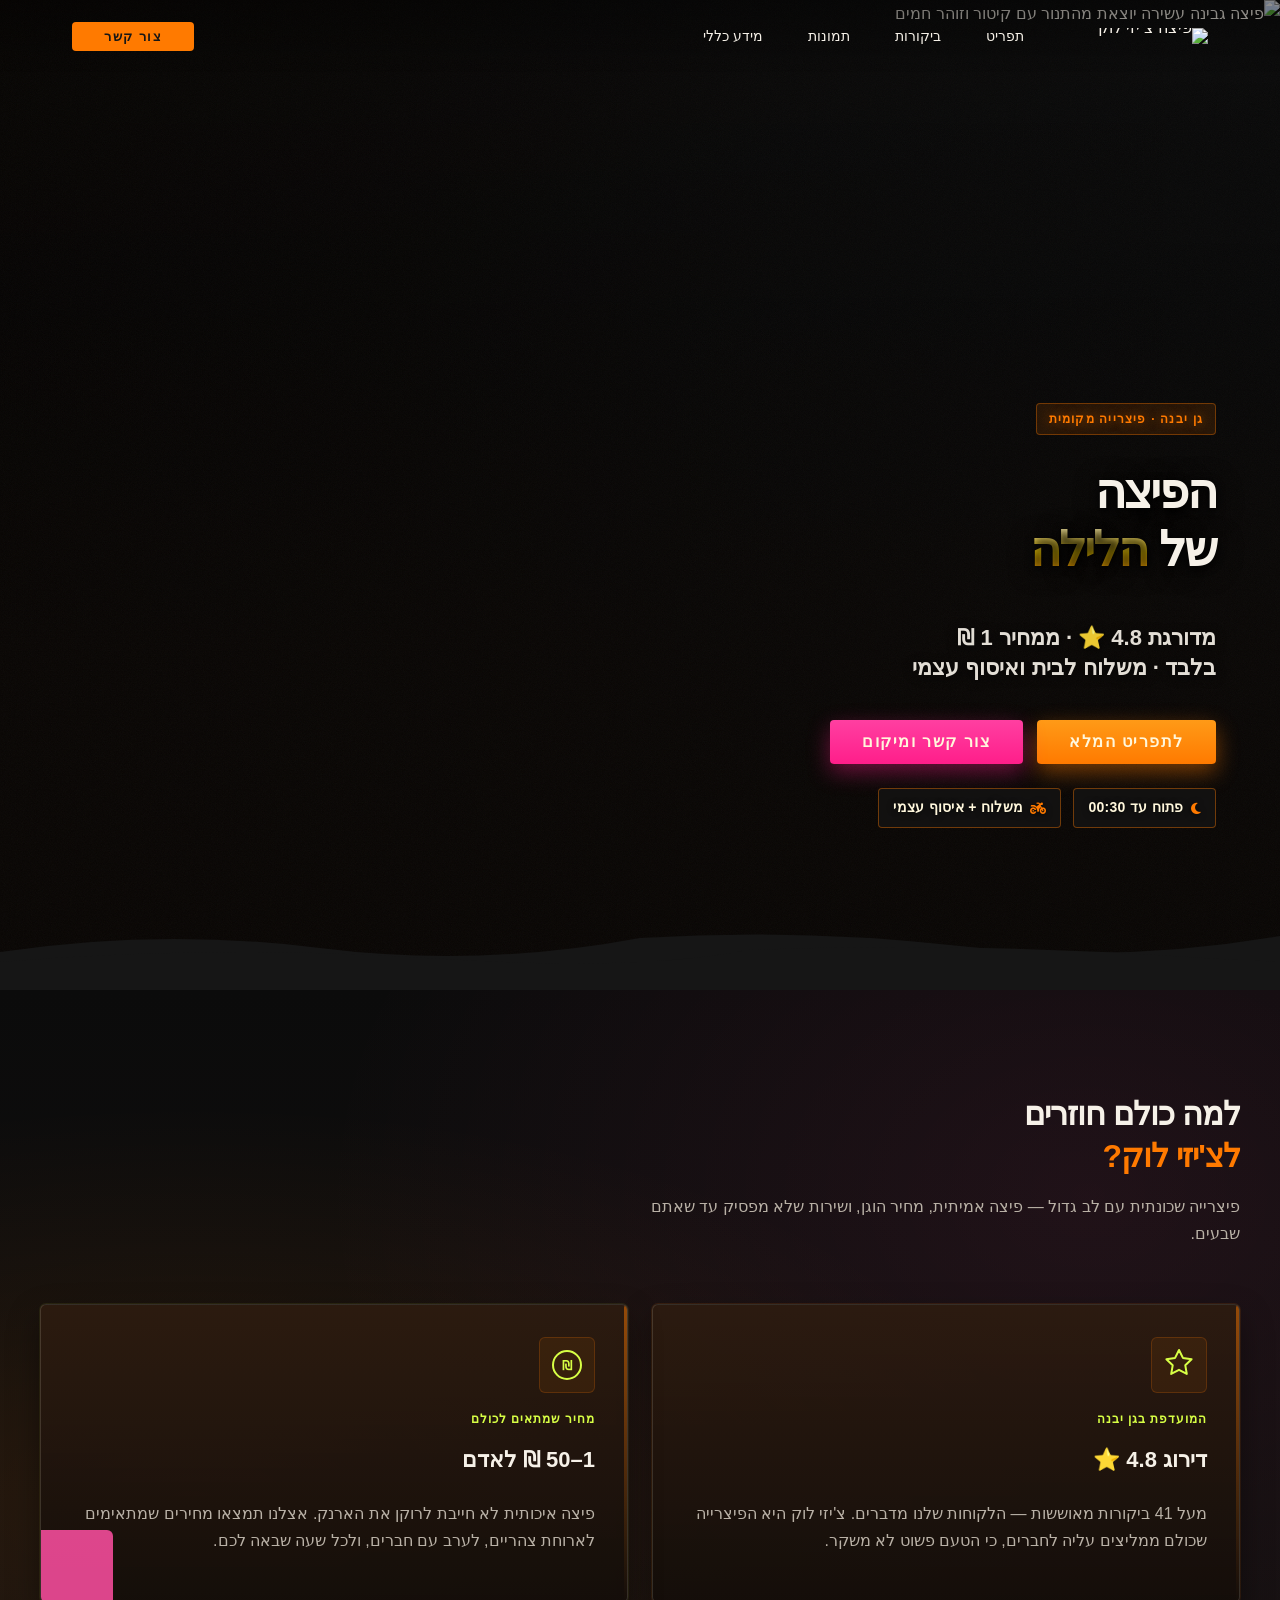
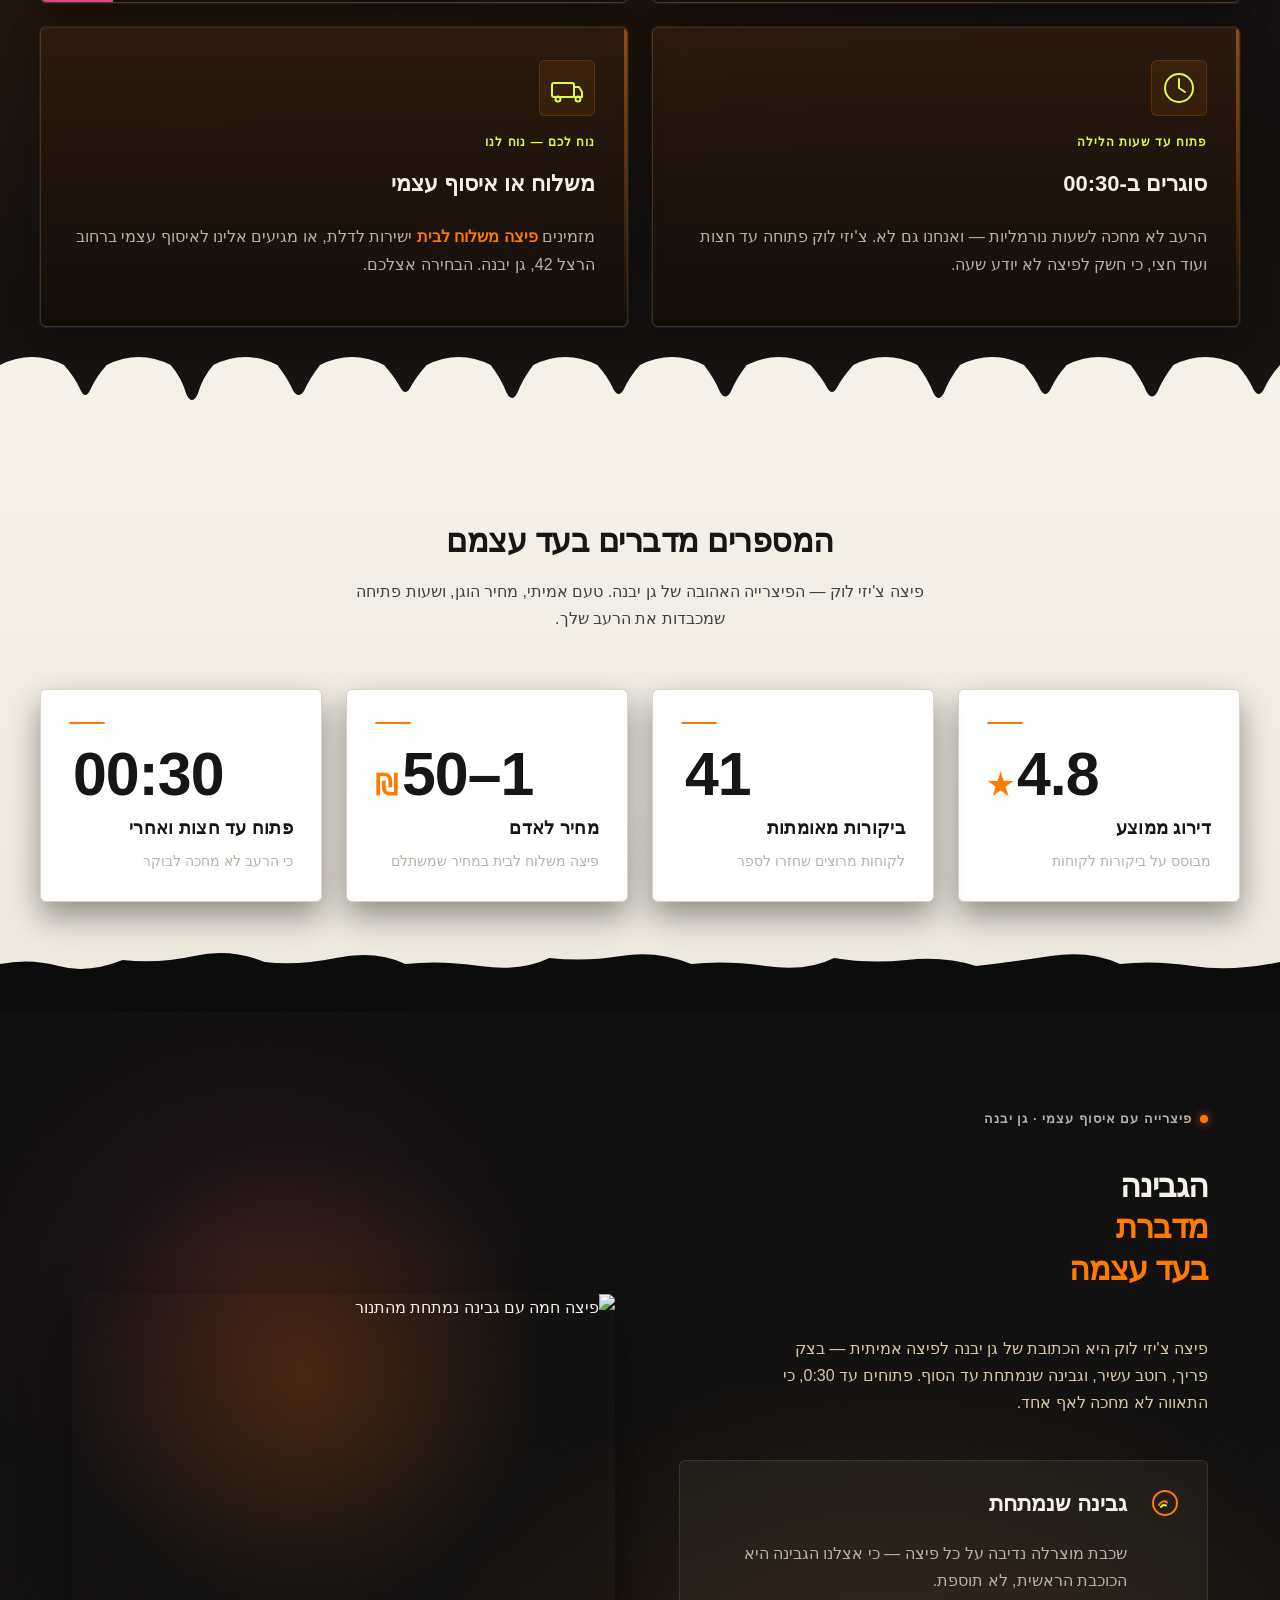
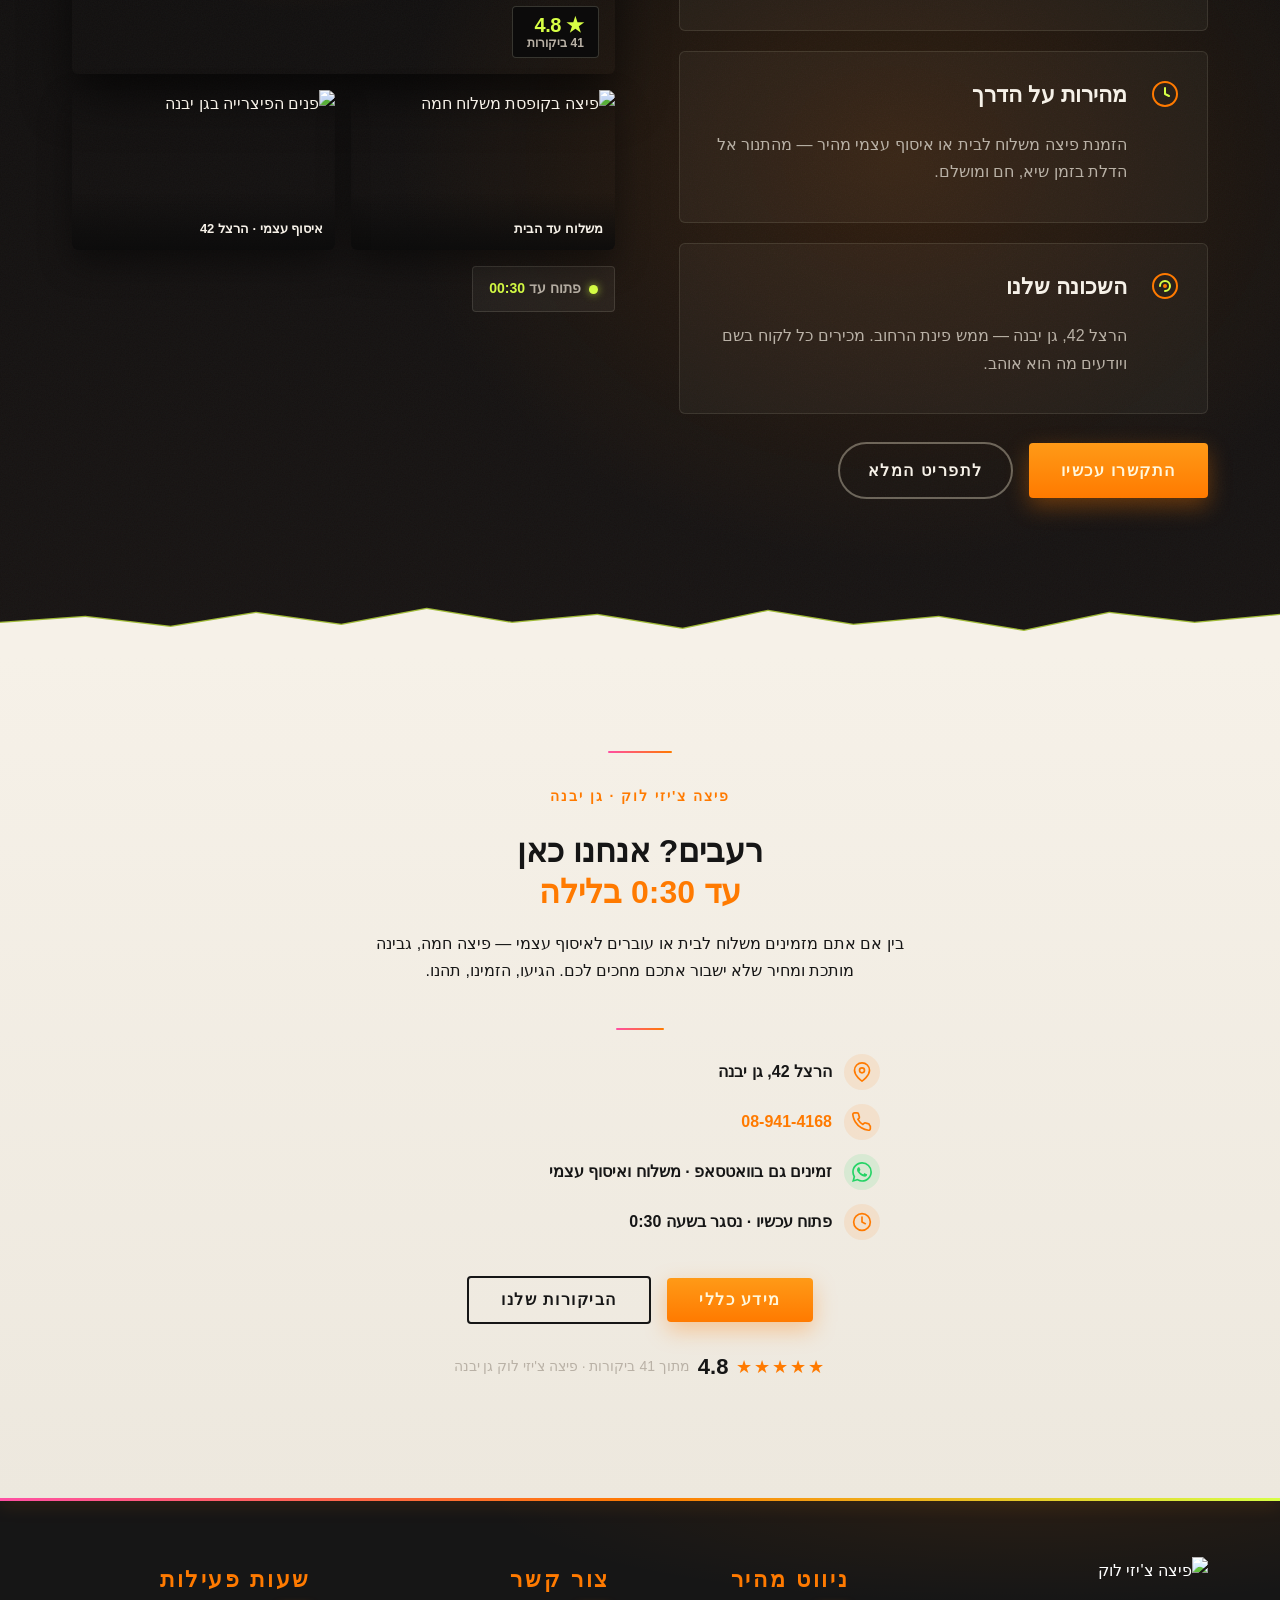
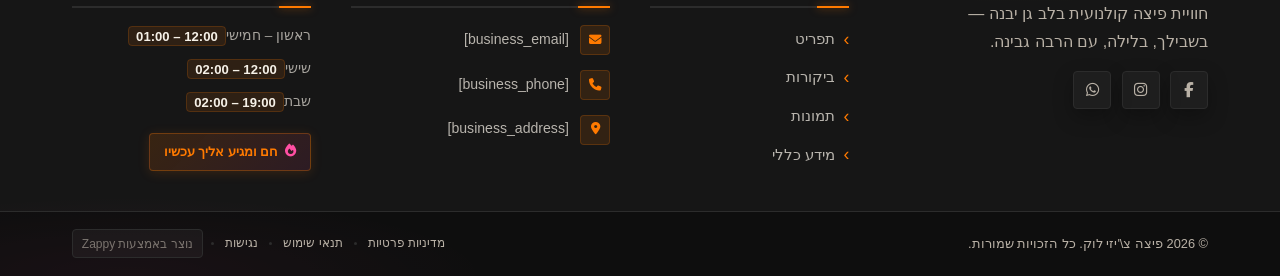
==== index.html @ 69f98a5b "Background sync: Progressive GitHub Sync" ====
<!DOCTYPE html>
<html lang="he" dir="rtl">
<head>
    <meta charset="UTF-8">
    <meta name="viewport" content="width=device-width, initial-scale=1.0">
    <meta name="robots" content="index, follow">
    <title>הזמינו פיצה משלוח לבית עכשיו — פיצה צ&#39;יזי לוק</title>
    <meta name="description" content="פיצרייה מובילה בגן יבנה עם דירוג 4.8 כוכבים! פיצות טריות, גבינות עשירות ומחירים מפתיעים החל מ-1 שקל. משלוח עד הבית או איסוף עצמי — פתוחים עד 00:30!">
    <meta name="keywords" content="פיצה צ'יזי לוק, פיצה משלוח לבית, פיצרייה גן יבנה, הזמנת פיצה אונליין">
    
    <!-- Favicons -->
    <link rel="icon" type="image/x-icon" href="/assets/favicon.ico">
    <link rel="icon" type="image/png" sizes="16x16" href="/assets/favicon-16x16.png">
    <link rel="icon" type="image/png" sizes="32x32" href="/assets/favicon-32x32.png">
    <link rel="icon" type="image/png" sizes="48x48" href="/assets/favicon-48x48.png">
    <link rel="icon" type="image/png" sizes="192x192" href="/assets/favicon-192x192.png">
    <link rel="icon" type="image/png" sizes="512x512" href="/assets/favicon-512x512.png">
    <link rel="apple-touch-icon" href="/assets/apple-touch-icon.png">
    <!-- Zappy Analytics -->
<script>
(function() {
  'use strict';
  
  // Configuration
  var config = {
    websiteId: 'acd54c59-7dee-49af-9413-232249b9093a',
    apiUrl: 'https://api.zappy5.com/api/analytics/track',
    sessionDuration: 30 * 60 * 1000, // 30 minutes
    visitorDuration: 30 * 24 * 60 * 60 * 1000, // 30 days
    trackPageViews: true,
    trackClicks: true,
    trackFormSubmissions: true
  };
  
  // Generate or retrieve persistent visitor ID (30 days)
  function getVisitorId() {
    var visitorKey = 'zappy_visitor_' + config.websiteId;
    var visitor = null;
    
    try {
      visitor = localStorage.getItem(visitorKey);
      if (visitor) {
        var visitorData = JSON.parse(visitor);
        var now = Date.now();
        
        // Check if visitor ID is still valid (30 days)
        if (now - visitorData.created < config.visitorDuration) {
          // Update last seen timestamp
          visitorData.lastSeen = now;
          localStorage.setItem(visitorKey, JSON.stringify(visitorData));
          return visitorData.id;
        }
      }
    } catch (e) {
      console.warn('Zappy Analytics: LocalStorage not available');
    }
    
    // Generate new visitor ID
    var newVisitorId = 'zv_' + Date.now() + '_' + Math.random().toString(36).substr(2, 9);
    
    try {
      localStorage.setItem(visitorKey, JSON.stringify({
        id: newVisitorId,
        created: Date.now(),
        lastSeen: Date.now()
      }));
    } catch (e) {
      // Continue without local storage
    }
    
    return newVisitorId;
  }
  
  // Generate or retrieve session ID (30 minutes)
  function getSessionId() {
    var sessionKey = 'zappy_session_' + config.websiteId;
    var session = null;
    
    try {
      session = sessionStorage.getItem(sessionKey);
      if (session) {
        var sessionData = JSON.parse(session);
        var now = Date.now();
        
        // Check if session is still valid
        if (now - sessionData.timestamp < config.sessionDuration) {
          // Update timestamp
          sessionData.timestamp = now;
          sessionStorage.setItem(sessionKey, JSON.stringify(sessionData));
          return sessionData.id;
        }
      }
    } catch (e) {
      console.warn('Zappy Analytics: SessionStorage not available');
    }
    
    // Generate new session ID
    var newSessionId = 'zs_' + Date.now() + '_' + Math.random().toString(36).substr(2, 9);
    
    try {
      sessionStorage.setItem(sessionKey, JSON.stringify({
        id: newSessionId,
        timestamp: Date.now()
      }));
    } catch (e) {
      // Continue without session storage
    }
    
    return newSessionId;
  }
  
  var visitorId = getVisitorId();
  var sessionId = getSessionId();
  
  // Track an event
  function trackEvent(eventType, data) {
    data = data || {};
    
    var eventData = {
      website_id: config.websiteId,
      event_type: eventType,
      page_path: window.location.pathname,
      referrer: document.referrer || 'direct',
      visitor_id: visitorId,
      session_id: sessionId,
      metadata: data
    };
    
    // Use sendBeacon if available (better for page unload events)
    if (navigator.sendBeacon) {
      var blob = new Blob([JSON.stringify(eventData)], { type: 'application/json' });
      navigator.sendBeacon(config.apiUrl, blob);
    } else {
      // Fallback to fetch
      fetch(config.apiUrl, {
        method: 'POST',
        headers: {
          'Content-Type': 'application/json'
        },
        body: JSON.stringify(eventData),
        keepalive: true
      }).catch(function(error) {
        console.warn('Zappy Analytics: Failed to track event', error);
      });
    }
  }
  
  // Track page view
  if (config.trackPageViews) {
    trackEvent('pageview', {
      title: document.title,
      url: window.location.href
    });
  }
  
  // Track clicks on important elements
  if (config.trackClicks) {
    document.addEventListener('click', function(e) {
      var target = e.target;
      
      // Track button clicks (counted as actions)
      if (target.tagName === 'BUTTON' || target.closest('button')) {
        var button = target.tagName === 'BUTTON' ? target : target.closest('button');
        trackEvent('click', {
          element: 'button',
          text: button.textContent.trim().substring(0, 100),
          id: button.id || null,
          class: button.className || null
        });
      }
      
      // Track link clicks (navigation - not counted as actions)
      else if (target.tagName === 'A' || target.closest('a')) {
        var link = target.tagName === 'A' ? target : target.closest('a');
        trackEvent('navigation', {
          element: 'link',
          text: link.textContent.trim().substring(0, 100),
          href: link.href,
          external: link.hostname !== window.location.hostname
        });
      }
    }, true);
  }
  
  // Track form submissions
  if (config.trackFormSubmissions) {
    document.addEventListener('submit', function(e) {
      var form = e.target;
      
      trackEvent('form_submit', {
        form_id: form.id || null,
        form_name: form.name || null,
        form_action: form.action || null,
        form_method: form.method || 'GET'
      });
    }, true);
  }
  
  // Track time on page (send on page unload)
  var pageLoadTime = Date.now();
  
  window.addEventListener('beforeunload', function() {
    var timeOnPage = Math.floor((Date.now() - pageLoadTime) / 1000); // in seconds
    
    trackEvent('page_unload', {
      time_on_page: timeOnPage,
      page_path: window.location.pathname
    });
  });
  
  // Expose tracking function globally for custom events
  window.zappyAnalytics = {
    track: trackEvent,
    getVisitorId: function() { return visitorId; },
    getSessionId: function() { return sessionId; }
  };
  
})();
</script>
<!-- End Zappy Analytics -->
    <meta property="og:title" content="הזמינו פיצה משלוח לבית עכשיו — פיצה צ'יזי לוק">
  <meta property="og:description" content="פיצרייה מובילה בגן יבנה עם דירוג 4.8 כוכבים! פיצות טריות, גבינות עשירות ומחירים מפתיעים החל מ-1 שקל. משלוח עד הבית או איסוף עצמי — פתוחים עד 00:30!">
  <meta property="og:type" content="website">
  <meta property="og:locale" content="he_IL">
  
  <meta name="twitter:card" content="summary_large_image">
  <meta name="twitter:title" content="הזמינו פיצה משלוח לבית עכשיו — פיצה צ'יזי לוק">
  <meta name="twitter:description" content="פיצרייה מובילה בגן יבנה עם דירוג 4.8 כוכבים! פיצות טריות, גבינות עשירות ומחירים מפתיעים החל מ-1 שקל. משלוח עד הבית או איסוף עצמי — פתוחים עד 00:30!">
  
  <link rel="stylesheet" href="https://cdnjs.cloudflare.com/ajax/libs/font-awesome/6.4.0/css/all.min.css">

    <!-- Favicons -->
    <link rel="icon" type="image/x-icon" href="/assets/favicon.ico">
    <link rel="icon" type="image/png" sizes="16x16" href="/assets/favicon-16x16.png">
    <link rel="icon" type="image/png" sizes="32x32" href="/assets/favicon-32x32.png">
    <link rel="icon" type="image/png" sizes="48x48" href="/assets/favicon-48x48.png">
    <link rel="icon" type="image/png" sizes="192x192" href="/assets/favicon-192x192.png">
    <link rel="icon" type="image/png" sizes="512x512" href="/assets/favicon-512x512.png">
    <link rel="apple-touch-icon" href="/assets/apple-touch-icon.png">
    <!-- Cookie Consent -->
    <link rel="stylesheet" href="https://cdn.jsdelivr.net/npm/vanilla-cookieconsent@3/dist/cookieconsent.css">
    <script src="https://cdn.jsdelivr.net/npm/vanilla-cookieconsent@3/dist/cookieconsent.umd.js"></script>
    <!-- Mickidum Accessibility Toolbar -->
    <script src="https://cdn.jsdelivr.net/gh/mickidum/acc_toolbar/acctoolbar/acctoolbar.min.js"></script>
    <link rel="stylesheet" href="/styles.css">

    <style id="zappy-dropdown-submenu-styles">
      /* ========== DESKTOP DROPDOWN SUBMENU STYLES ========== */
      /* Base styles for dropdown submenus - parent must be positioned */
      .nav-menu li:has(.sub-menu), nav li:has(.sub-menu), .navbar li:has(.sub-menu), #navMenu li:has(.sub-menu) { position: relative; }
      /* Submenu base - hidden by default */
      .nav-menu .sub-menu, nav .sub-menu, .navbar .sub-menu, #navMenu .sub-menu { display: block !important; position: absolute !important; top: 100%; left: 0; min-width: 220px; background: white; border-radius: 8px; box-shadow: 0 8px 25px rgba(0,0,0,0.15); padding: 8px 0; opacity: 0; visibility: hidden; transform: translateY(10px); transition: all 0.3s ease; z-index: 1000; list-style: none; pointer-events: none; }
      /* CRITICAL: Desktop hover styles to show dropdown */
      .nav-menu li:hover > .sub-menu, nav li:hover > .sub-menu, .navbar li:hover > .sub-menu, #navMenu li:hover > .sub-menu { opacity: 1 !important; visibility: visible !important; transform: translateY(0) !important; pointer-events: auto !important; }
      /* Submenu item styling */
      .sub-menu li { list-style: none; margin: 0; padding: 0; }
      .sub-menu a { display: block !important; padding: 10px 16px !important; color: var(--text-dark, #333) !important; font-weight: 500; text-decoration: none; white-space: nowrap; transition: background-color 0.2s; }
      .sub-menu a:hover { background-color: #f5f5f5; }
      /* RTL (Hebrew/Arabic) dropdown positioning */
      [dir="rtl"] .nav-menu .sub-menu, [dir="rtl"] nav .sub-menu, [dir="rtl"] .navbar .sub-menu, html[lang="he"] .nav-menu .sub-menu, html[lang="he"] nav .sub-menu, html[lang="he"] .navbar .sub-menu, html[lang="ar"] .nav-menu .sub-menu, html[lang="ar"] nav .sub-menu, html[lang="ar"] .navbar .sub-menu { left: auto !important; right: 0 !important; }
      /* Hide empty dropdown menus */
      .sub-menu:empty, .sub-menu:not(:has(li:not(.zappy-hidden-menu-item))), .sub-menu:not(:has(li)) { display: none !important; opacity: 0 !important; visibility: hidden !important; pointer-events: none !important; }
      /* Desktop: show submenu on Menu Group hover */
      li:has(.menu-group-title):hover > .sub-menu { opacity: 1 !important; visibility: visible !important; transform: translateY(0) !important; pointer-events: auto !important; }
      /* Menu Group title styling */
      .nav-menu > li > .menu-group-title, #navMenu > li > .menu-group-title { display: inline-block; padding: 0.5rem 1rem; cursor: default; user-select: none; }
      
      /* ========== MOBILE SUBMENU STYLES ========== */
      @media (max-width: 768px) {
        .nav-menu .sub-menu, nav .sub-menu, .navbar .sub-menu, #navMenu .sub-menu { position: static !important; transform: none !important; box-shadow: none !important; background: transparent !important; max-height: 0; overflow: hidden; opacity: 0; visibility: hidden; transition: max-height 0.3s ease, opacity 0.3s ease; padding: 0 !important; border-radius: 0 !important; }
        .sub-menu.mobile-expanded { max-height: 500px !important; opacity: 1 !important; visibility: visible !important; padding: 8px 0 8px 16px !important; }
        [dir="rtl"] .sub-menu.mobile-expanded, html[lang="he"] .sub-menu.mobile-expanded { padding: 8px 16px 8px 0 !important; }
        /* Disable hover behavior on mobile */
        .nav-menu li:hover > .sub-menu, nav li:hover > .sub-menu, .navbar li:hover > .sub-menu, #navMenu li:hover > .sub-menu { opacity: 0; visibility: hidden; pointer-events: none; }
        .nav-menu li > .sub-menu.mobile-expanded, nav li > .sub-menu.mobile-expanded, .navbar li > .sub-menu.mobile-expanded, #navMenu li > .sub-menu.mobile-expanded { opacity: 1 !important; visibility: visible !important; pointer-events: auto !important; }
        .nav-menu li:has(.sub-menu), nav li:has(.sub-menu), .navbar li:has(.sub-menu), #navMenu li:has(.sub-menu) { display: flex !important; flex-wrap: wrap !important; align-items: center !important; position: relative !important; min-height: 44px !important; }
        .nav-menu li:has(.sub-menu) > a, nav li:has(.sub-menu) > a, .navbar li:has(.sub-menu) > a, #navMenu li:has(.sub-menu) > a { flex: 1 !important; min-width: 0 !important; }
        .nav-menu li:has(.sub-menu) > .menu-group-title, nav li:has(.sub-menu) > .menu-group-title, .navbar li:has(.sub-menu) > .menu-group-title, #navMenu li:has(.sub-menu) > .menu-group-title { flex: 1 !important; min-width: 0 !important; padding: 0 !important; line-height: inherit !important; }
        .nav-menu li:has(.sub-menu) > .sub-menu, nav li:has(.sub-menu) > .sub-menu, .navbar li:has(.sub-menu) > .sub-menu, #navMenu li:has(.sub-menu) > .sub-menu { flex-basis: 100% !important; width: 100% !important; }
        .nav-menu li:has(.sub-menu) > a [class*="chevron"], .nav-menu li:has(.sub-menu) > a [class*="arrow"], .nav-menu li:has(.sub-menu) > a .fa-chevron-down, .nav-menu li:has(.sub-menu) > a .fa-angle-down, nav li:has(.sub-menu) > a [class*="chevron"], nav li:has(.sub-menu) > a [class*="arrow"], #navMenu li:has(.sub-menu) > a [class*="chevron"], #navMenu li:has(.sub-menu) > a [class*="arrow"] { display: none !important; visibility: hidden !important; }
        .mobile-submenu-toggle { display: flex !important; align-items: center !important; justify-content: center !important; width: 44px !important; height: auto !important; background: transparent !important; border: none !important; cursor: pointer !important; color: var(--text-dark) !important; position: static !important; flex-shrink: 0 !important; align-self: stretch !important; z-index: 2 !important; padding: 0 !important; margin: 0 !important; }
        .mobile-submenu-toggle::after { content: '' !important; width: 0 !important; height: 0 !important; border-left: 6px solid transparent !important; border-right: 6px solid transparent !important; border-top: 7px solid currentColor !important; transition: transform 0.3s ease !important; }
        .mobile-submenu-toggle.expanded::after { transform: rotate(180deg) !important; }
        .sub-menu a { padding: 10px 0 !important; display: block !important; color: var(--text-dark) !important; }
        .navbar .sub-menu li a, nav.navbar .sub-menu li a, .zappy-products-dropdown .sub-menu a { color: var(--text-dark) !important; }
      }
      @media (min-width: 769px) { .mobile-submenu-toggle { display: none !important; } }
    </style>

    <style id="mobile-lang-menu-deployed-css">
    @media (max-width: 768px) {
      .lang-switcher,
      .nav-cta-container .lang-switcher,
      .nav-container .lang-switcher,
      .navbar .lang-switcher,
      .navbar .nav-cta-container .lang-switcher,
      .nav-icons-left .lang-switcher,
      .nav-ecommerce-icons .lang-switcher { display: none !important; }
      .mobile-lang-menu { width: 100%; border-top: 1px solid rgba(128,128,128,0.2); padding: 8px 0 0 0; margin-top: 8px; }
      .mobile-lang-toggle { display: flex !important; align-items: center; justify-content: space-between; width: 100%; padding: 12px 16px; background: none; border: none; cursor: pointer; font-size: 15px; color: inherit; font-family: inherit; }
      .mobile-lang-toggle::after { content: ''; display: inline-block; width: 8px; height: 8px; border-right: 2px solid currentColor; border-bottom: 2px solid currentColor; transform: rotate(45deg); transition: transform 0.3s ease; margin-left: 8px; }
      .mobile-lang-toggle.expanded::after { transform: rotate(-135deg); }
      .mobile-lang-options { max-height: 0; overflow: hidden; transition: max-height 0.3s ease; }
      .mobile-lang-options.expanded { max-height: 300px; }
      .mobile-lang-option { display: flex !important; align-items: center; gap: 10px; padding: 10px 24px; text-decoration: none; color: inherit; font-size: 14px; font-family: inherit; }
      .mobile-lang-option:hover { background: rgba(128,128,128,0.1); }
      .mobile-lang-option.active { font-weight: 600; opacity: 0.7; pointer-events: none; }
      .mobile-lang-option img { width: 20px; height: 20px; border-radius: 50%; }
    }
    @media (min-width: 769px) {
      .mobile-lang-menu { display: none !important; }
    }
    </style>

    <style id="zappy-widget-visibility">
      #mic-access-tool-general-button, .mic-access-tool-general-button,
      #mic-init-access-tool .mic-access-tool-general-button, #mic-init-access-tool #mic-access-tool-general-button,
      ._access-icon, #mic-access-tool-box, .mic-access-tool-box,
      #mic-init-access-tool #mic-access-tool-box, div[id*="mic-access-tool-box"], ._access-menu {
        display: none !important; visibility: hidden !important; opacity: 0 !important; pointer-events: none !important;
      }
    </style>
</head>
<body>

  <nav class="navbar" dir="rtl">
  <button class="mobile-toggle" id="mobileToggle" aria-label="Menu">
    <svg class="hamburger-icon" width="24" height="24" viewBox="0 0 24 24" fill="none">
      <path d="M3 12h18M3 6h18M3 18h18" stroke="currentColor" stroke-width="2" stroke-linecap="round"></path>
    </svg>
    <svg class="close-icon" width="24" height="24" viewBox="0 0 24 24" fill="none" style="display: none;">
      <path d="M18 6L6 18M6 6l12 12" stroke="currentColor" stroke-width="2" stroke-linecap="round"></path>
    </svg>
  </button>

  <button class="phone-header-btn" data-phone="" aria-label="Call">
    <svg width="20" height="20" viewBox="0 0 24 24" fill="currentColor">
      <path d="M22 16.92v3a2 2 0 0 1-2.18 2 19.79 19.79 0 0 1-8.63-3.07 19.5 19.5 0 0 1-6-6 19.79 19.79 0 0 1-3.07-8.67A2 2 0 0 1 4.11 2h3a2 2 0 0 1 2 1.72 12.84 12.84 0 0 0 .7 2.81 2 2 0 0 1-.45 2.11L8.09 9.91a16 16 0 0 0 6 6l1.27-1.27a2 2 0 0 1 2.11-.45 12.84 12.84 0 0 0 2.81.7A2 2 0 0 1 22 16.92z"></path>
    </svg>
  </button>

  <div class="nav-container">
    <div class="nav-right-group"><div class="nav-brand">
      <a href="/" class="logo-link">
        <img src="/assets/business-logo.webp" alt="פיצה צ&#39;יזי לוק" class="logo">
      </a>
    </div><ul class="nav-menu" id="navMenu"><li><a href="/menu">תפריט</a></li><li><a href="/reviews">ביקורות</a></li><li><a href="/photos">תמונות</a></li><li><a href="/info">מידע כללי</a></li></ul></div>

    

    <div class="nav-cta-container">
      <a href="/contact" class="nav-cta-btn">צור קשר</a>
    </div>
  </div>
</nav>
<script>

// Navbar Mobile Menu Toggle and Contrast Fix
(function() {
  // Use 'load' event instead of 'DOMContentLoaded' to ensure we run AFTER all other scripts
  window.addEventListener('load', function() {
    
    // FIX MOBILE BUTTON CONTRAST
    // Detect navbar background color and apply contrasting color to mobile buttons
    const navbar = document.querySelector('.navbar, nav, header');
    if (!navbar) {
      console.log('[Navbar] Navbar element not found');
      return;
    }
    
    // DECLARE VARIABLES EARLY to avoid Temporal Dead Zone errors
    // These are used in multiple places below
    let mobileToggle = document.getElementById('mobileToggle') ||
                       document.querySelector('.mobile-toggle') ||
                       document.querySelector('.hamburger') ||
                       document.querySelector('.hamburger-menu') ||
                       document.querySelector('.menu-toggle') ||
                       document.querySelector('.burger-menu') ||
                       document.querySelector('[aria-label="Menu"]') ||
                       document.querySelector('[aria-label="תפריט"]');
    
    const phoneBtn = document.querySelector('.phone-header-btn');
    
    const computedStyle = window.getComputedStyle(navbar);
    let bgColor = computedStyle.backgroundColor;
    
    console.log('[Navbar] Initial navbar background:', bgColor);
    
    // Check if background is transparent or rgba with 0 alpha
    const isTransparent = bgColor === 'transparent' || 
                         bgColor === 'rgba(0, 0, 0, 0)' ||
                         (bgColor.startsWith('rgba') && bgColor.includes(', 0)'));
    
    if (isTransparent) {
      // Check for background-image or gradient
      const bgImage = computedStyle.backgroundImage;
      if (bgImage && bgImage !== 'none') {
        console.log('[Navbar] Navbar has background image/gradient, using dark text');
        bgColor = 'rgb(240, 240, 240)'; // Assume light background
      } else {
        // Transparent navbar - check body background
        const bodyBg = window.getComputedStyle(document.body).backgroundColor;
        console.log('[Navbar] Navbar transparent, using body background:', bodyBg);
        bgColor = bodyBg;
      }
    }
    
    // Calculate luminance to determine if background is light or dark
    const rgb = bgColor.match(/\d+/g);
    if (rgb && rgb.length >= 3) {
      const r = parseInt(rgb[0]);
      const g = parseInt(rgb[1]);
      const b = parseInt(rgb[2]);
      const luminance = (0.299 * r + 0.587 * g + 0.114 * b) / 255;
      
      // Mobile button colors are set by Claude's AI-generated CSS (same as .nav-menu a)
      // No dynamic color overrides needed - colors come from the generated navbar CSS
      console.log('[Navbar] Mobile button colors preserved from Claude CSS (luminance:', luminance.toFixed(2) + ')');
      
      // FIX ICON SIZES - Ensure SVGs are properly sized and visible
      // INJECT CRITICAL CSS TO OVERRIDE ANY CONFLICTING RULES
      const criticalCSS = document.createElement('style');
      criticalCSS.id = 'zappy-mobile-nav-fix';
      const htmlLang = document.documentElement.lang || 'en';
      const htmlDir = document.documentElement.dir || 'ltr';
      // Check both dir attribute AND lang for RTL detection
      // dir="rtl" is the most reliable indicator
      const isRTL = htmlDir === 'rtl' || htmlLang === 'he' || htmlLang === 'ar';
      
      criticalCSS.textContent = `
        /* Hide mobile buttons on desktop, show only on mobile */
        @media (min-width: 769px) {
          .mobile-toggle,
          .phone-header-btn {
            display: none !important;
          }
        }
        
        /* Show and position mobile buttons correctly on mobile */
        @media (max-width: 768px) {
          .mobile-toggle,
          .phone-header-btn {
            position: absolute !important;
            top: 50% !important;
            transform: translateY(-50%) !important;
            z-index: 1001 !important;
            display: flex !important;
            align-items: center !important;
            justify-content: center !important;
            width: 36px !important;
            height: 36px !important;
            border-radius: 50% !important;
            border: none !important;
            cursor: pointer !important;
            padding: 6px !important;
            background: none !important;
            color: var(--nav-text, var(--text-dark)) !important;
          }
          
          /* LTR positioning (default): hamburger LEFT, phone RIGHT */
          html:not([dir="rtl"]):not([lang="he"]):not([lang="ar"]) .mobile-toggle,
          html[dir="ltr"] .mobile-toggle {
            left: 12px !important;
            right: auto !important;
          }
          html:not([dir="rtl"]):not([lang="he"]):not([lang="ar"]) .phone-header-btn,
          html[dir="ltr"] .phone-header-btn {
            right: 12px !important;
            left: auto !important;
          }
          
          /* RTL positioning: hamburger RIGHT, phone LEFT */
          html[dir="rtl"] .mobile-toggle,
          html[lang="he"] .mobile-toggle,
          html[lang="ar"] .mobile-toggle {
            right: 12px !important;
            left: auto !important;
          }
          html[dir="rtl"] .phone-header-btn,
          html[lang="he"] .phone-header-btn,
          html[lang="ar"] .phone-header-btn {
            left: 12px !important;
            right: auto !important;
          }
          
          /* CRITICAL: Ensure nav-container has min-height on mobile */
          /* All children are positioned absolutely/fixed on mobile, so height:auto collapses to 0 */
          .nav-container {
            min-height: 70px !important;
            position: relative !important;
          }
          
          /* Ensure SVG icons are properly sized and inherit color */
          .mobile-toggle svg,
          .phone-header-btn svg {
            width: 24px !important;
            height: 24px !important;
            /* Don't force display - let JavaScript control hamburger/close toggle */
          }
          
          /* Reset nav-cta-container on mobile - remove desktop box-shadow/padding */
          /* that creates a visible ghost box when CTA button is hidden */
          .nav-cta-container {
            box-shadow: none !important;
            padding: 0 !important;
          }
          
          /* Hide nav-cta-container entirely on mobile when there's no lang-switcher */
          /* (only the CTA button is inside, and it's hidden on mobile) */
          .nav-cta-container:not(:has(.lang-switcher)) {
            display: none !important;
          }
          
          /* CRITICAL: Prevent hero image fade gradient from bleeding over headline text */
          /* The .image-fade-gradient has bottom: -30px (extends below parent) */
          /* On mobile stacked layout, this overlaps the h1 text below the image */
          .hero-image-column {
            overflow: hidden !important;
          }
          .image-fade-gradient {
            bottom: 0 !important;
          }
          
          /* Hide desktop language switcher on mobile - hamburger menu handles it */
          /* High specificity to override stored CSS */
          .lang-switcher,
          .nav-cta-container .lang-switcher,
          .nav-container .lang-switcher,
          .navbar .lang-switcher,
          .navbar .nav-cta-container .lang-switcher {
            display: none !important;
          }
        }
      `;
      
      // Remove existing fix if present and inject new one
      const existing = document.getElementById('zappy-mobile-nav-fix');
      if (existing) existing.remove();
      document.head.appendChild(criticalCSS);
      
      console.log('[Navbar] Critical CSS injected for mobile nav positioning');
      
      // ONLY apply inline positioning styles on mobile viewport
      // On desktop, the CSS handles hiding these buttons with display: none
      // Inline styles were breaking desktop layout by overriding CSS
      const isMobileViewport = window.innerWidth <= 768;
      
      if (mobileToggle) {
        // Icon sizing applies to all viewports for consistency
        const hamburgerIcon = mobileToggle.querySelector('.hamburger-icon');
        const closeIcon = mobileToggle.querySelector('.close-icon');
        
        if (hamburgerIcon) {
          hamburgerIcon.style.setProperty('width', '24px', 'important');
          hamburgerIcon.style.setProperty('height', '24px', 'important');
          hamburgerIcon.style.setProperty('display', 'block', 'important'); // Show hamburger by default
        }
        if (closeIcon) {
          closeIcon.style.setProperty('width', '24px', 'important');
          closeIcon.style.setProperty('height', '24px', 'important');
          closeIcon.style.setProperty('display', 'none', 'important'); // Hide close icon by default
        }
        
        // ONLY set positioning inline styles on mobile
        if (isMobileViewport) {
          mobileToggle.style.setProperty('position', 'absolute', 'important');
          mobileToggle.style.setProperty('top', '50%', 'important');
          mobileToggle.style.setProperty('transform', 'translateY(-50%)', 'important');
          mobileToggle.style.setProperty('z-index', '1001', 'important');
          
          // Clear any inline left/right so CSS can take over based on html[dir]
          mobileToggle.style.removeProperty('left');
          mobileToggle.style.removeProperty('right');
          
          console.log('[Navbar] Mobile toggle positioning applied (mobile viewport)');
        } else {
          // On desktop, clear any positioning styles to let CSS handle it
          mobileToggle.style.removeProperty('position');
          mobileToggle.style.removeProperty('top');
          mobileToggle.style.removeProperty('transform');
          mobileToggle.style.removeProperty('z-index');
          mobileToggle.style.removeProperty('left');
          mobileToggle.style.removeProperty('right');
          console.log('[Navbar] Desktop viewport - cleared mobile toggle inline positioning');
        }
      }
      
      if (phoneBtn) {
        // Icon sizing applies to all viewports
        const phoneIcon = phoneBtn.querySelector('svg');
        if (phoneIcon) {
          phoneIcon.style.width = '24px';
          phoneIcon.style.height = '24px';
          phoneIcon.setAttribute('width', '24');
          phoneIcon.setAttribute('height', '24');
        }
        
        // ONLY set positioning inline styles on mobile
        if (isMobileViewport) {
          phoneBtn.style.setProperty('position', 'absolute', 'important');
          phoneBtn.style.setProperty('top', '50%', 'important');
          phoneBtn.style.setProperty('transform', 'translateY(-50%)', 'important');
          phoneBtn.style.setProperty('z-index', '1001', 'important');
          
          // Clear any inline left/right so CSS can take over based on html[dir]
          phoneBtn.style.removeProperty('left');
          phoneBtn.style.removeProperty('right');
          
          console.log('[Navbar] Phone button positioning applied (mobile viewport)');
        } else {
          // On desktop, clear any positioning styles to let CSS handle it
          phoneBtn.style.removeProperty('position');
          phoneBtn.style.removeProperty('top');
          phoneBtn.style.removeProperty('transform');
          phoneBtn.style.removeProperty('z-index');
          phoneBtn.style.removeProperty('left');
          phoneBtn.style.removeProperty('right');
          console.log('[Navbar] Desktop viewport - cleared phone button inline positioning');
        }
      }
    } else {
      console.log('[Navbar] Could not parse background color:', bgColor);
    }
    
    // MOBILE MENU TOGGLE
    // Re-query in case DOM changed (mobileToggle already declared at top of function)
    mobileToggle = document.getElementById('mobileToggle') ||
                   document.querySelector('.mobile-toggle') ||
                   document.querySelector('.hamburger') ||
                   document.querySelector('.hamburger-menu') ||
                   document.querySelector('.menu-toggle') ||
                   document.querySelector('.burger-menu') ||
                   document.querySelector('[aria-label="Menu"]') ||
                   document.querySelector('[aria-label="תפריט"]');
    
    // EXPANDED SEARCH: Find nav menu by ID or class
    const navMenu = document.getElementById('navMenu') ||
                  document.querySelector('.nav-menu') ||
                  document.querySelector('.nav-links') ||
                  document.querySelector('nav ul:not(.submenu)');
    
    if (!mobileToggle || !navMenu) {
      console.log('[Navbar] Mobile toggle or menu not found:', { toggle: !!mobileToggle, menu: !!navMenu });
      return;
    }
    
    // Ensure navMenu has ID for CSS targeting
    if (!navMenu.id) {
      navMenu.id = 'navMenu';
    }
    
    console.log('[Navbar] Initializing mobile menu...');
    
    // Remove any existing event listeners by cloning the button
    const newToggle = mobileToggle.cloneNode(true);
    mobileToggle.parentNode.replaceChild(newToggle, mobileToggle);
    
    // Toggle menu on button click - use newToggle now
    newToggle.addEventListener('click', function(e) {
      e.preventDefault();
      e.stopPropagation();
      
      const hamburgerIcon = this.querySelector('.hamburger-icon');
      const closeIcon = this.querySelector('.close-icon');
      const isActive = navMenu.classList.contains('active');
      
      if (isActive) {
        // Close menu
        navMenu.classList.remove('active');
        if (hamburgerIcon) hamburgerIcon.style.setProperty('display', 'block', 'important');
        if (closeIcon) closeIcon.style.setProperty('display', 'none', 'important');
        document.body.style.overflow = '';
        console.log('[Navbar] Menu closed');
      } else {
        // Open menu
        navMenu.classList.add('active');
        if (hamburgerIcon) hamburgerIcon.style.setProperty('display', 'none', 'important');
        if (closeIcon) closeIcon.style.setProperty('display', 'block', 'important');
        document.body.style.overflow = 'hidden';
        console.log('[Navbar] Menu opened');
      }
    });
    
    // Close menu when clicking nav links (but NOT dropdown toggles)
    const navLinks = navMenu.querySelectorAll('a');
    navLinks.forEach(function(link) {
      link.addEventListener('click', function() {
        // Don't close if it's a dropdown child (unless it's a real navigation link)
        if (this.getAttribute('href') === '#') return;
        
        const hamburgerIcon = newToggle.querySelector('.hamburger-icon');
        const closeIcon = newToggle.querySelector('.close-icon');
        
        navMenu.classList.remove('active');
        if (hamburgerIcon) hamburgerIcon.style.setProperty('display', 'block', 'important');
        if (closeIcon) closeIcon.style.setProperty('display', 'none', 'important');
        document.body.style.overflow = '';
        console.log('[Navbar] Menu closed (link clicked)');
      });
    });
    
    // DROPDOWN MENU TOGGLE (for mobile and touch devices)
    var dropdownToggles = navMenu.querySelectorAll('.dropdown-toggle');
    dropdownToggles.forEach(function(toggle) {
      toggle.addEventListener('click', function(e) {
        e.preventDefault();
        e.stopPropagation();
        var parent = this.closest('.nav-dropdown');
        if (!parent) return;
        
        // Close other open dropdowns at the same level
        var siblings = parent.parentNode.querySelectorAll('.nav-dropdown.open');
        siblings.forEach(function(sib) {
          if (sib !== parent) sib.classList.remove('open');
        });
        
        parent.classList.toggle('open');
        console.log('[Navbar] Dropdown toggled:', parent.classList.contains('open') ? 'open' : 'closed');
      });
    });
    
    // Close dropdowns when clicking outside
    document.addEventListener('click', function(e) {
      if (!e.target.closest('.nav-dropdown')) {
        var openDropdowns = document.querySelectorAll('.nav-dropdown.open');
        openDropdowns.forEach(function(dd) { dd.classList.remove('open'); });
      }
    });
    
    console.log('[Navbar] Dropdown handlers initialized for ' + dropdownToggles.length + ' dropdowns');
    
    // Phone button functionality (phoneBtn already declared at top of function)
    if (phoneBtn) {
      phoneBtn.addEventListener('click', function() {
        // Get phone number from placeholder in page or use default
        const phoneLinks = document.querySelectorAll('a[href^="tel:"]');
        const phoneNumber = phoneLinks.length > 0 
          ? phoneLinks[0].getAttribute('href').replace('tel:', '')
          : '[business_phone]';
        
        window.location.href = 'tel:' + phoneNumber;
        console.log('[Navbar] Phone button clicked');
      });
    }
    
    console.log('[Navbar] Mobile menu initialized successfully');
    
    // === WHATSAPP BUTTON VISIBILITY FIX ===
    // Ensure WhatsApp floating button is hidden on desktop and visible on mobile
    // IMPORTANT: Only target the floating button by its class, NOT generic wa.me links
    const handleWhatsAppVisibility = function() {
      const whatsappBtn = document.querySelector('.whatsapp-float');
      if (whatsappBtn) {
        const isDesktop = window.innerWidth >= 769;
        if (isDesktop) {
          whatsappBtn.style.setProperty('display', 'none', 'important');
          whatsappBtn.style.setProperty('visibility', 'hidden', 'important');
          whatsappBtn.style.setProperty('opacity', '0', 'important');
          whatsappBtn.style.setProperty('pointer-events', 'none', 'important');
          console.log('[WhatsApp] Button hidden on desktop');
        } else {
          whatsappBtn.style.removeProperty('display');
          whatsappBtn.style.removeProperty('visibility');
          whatsappBtn.style.removeProperty('opacity');
          whatsappBtn.style.removeProperty('pointer-events');
          console.log('[WhatsApp] Button visible on mobile');
        }
      }
    };
    
    // Run on load
    handleWhatsAppVisibility();
    
    // Run on resize with debouncing
    let resizeTimer;
    window.addEventListener('resize', function() {
      clearTimeout(resizeTimer);
      resizeTimer = setTimeout(handleWhatsAppVisibility, 100);
    });
  });
})();

</script>
  
  <main>
    <section class="index-hero-section" data-layout-spec="סקירה כללית-hero" dir="rtl" data-hero-type="fullscreen-scrim">
  <!-- Background Image -->
  <div class="index-hero-bg">
    <img data-hero-bg="true" data-placeholder="index-hero-image-1" data-context="Dramatic cinematic close-up of a steaming cheese-heavy pizza fresh from a wood-fired oven at night. Molten mozzarella stretches and bubbles, glowing amber and orange from oven light. Steam rises in wisps. Dark moody background with warm orange glow emanating from the oven door. Ultra-realistic food photography, late-night pizzeria atmosphere, Gan Yavne Israel." width="1200" height="700" src="/assets/site-index-hero-image-1.webp" alt="פיצה גבינה עשירה יוצאת מהתנור עם קיטור וזוהר חמים">
  </div>

  <!-- Scrim Overlay -->
  <div class="index-hero-scrim" aria-hidden="true"></div>

  <!-- Grain Texture Overlay -->
  <div class="index-hero-grain" aria-hidden="true"></div>

  <!-- Content -->
  <div class="index-hero-content">
    <div class="index-hero-text-group">

      <!-- Eyebrow label -->
      <span class="index-hero-eyebrow">גן יבנה · פיצרייה מקומית</span>

      <!-- H1 -->
      <h1 class="index-hero-h1">הפיצה<br>של <span class="index-hero-h1-accent">הלילה</span></h1>

      <!-- H3 subtitle -->
      <h3 class="index-hero-subtitle">מדורגת 4.8 ⭐ · ממחיר 1 ₪ בלבד · משלוח לבית ואיסוף עצמי</h3>

      <!-- CTA Buttons -->
      <div class="index-hero-ctas">
        <a href="/menu" class="btn-primary index-hero-btn">לתפריט המלא</a>
        <a href="/info" class="btn-secondary index-hero-btn">צור קשר ומיקום</a>
      </div>

      <!-- Info Badges -->
      <div class="index-hero-badges">
        <span class="index-hero-badge">
          <i class="fa-solid fa-moon" aria-hidden="true"></i>
          פתוח עד 00:30
        </span>
        <span class="index-hero-badge">
          <i class="fa-solid fa-motorcycle" aria-hidden="true"></i>
          משלוח + איסוף עצמי
        </span>
      </div>

    </div>
  </div>

  <!-- Bottom Divider: molten orange diagonal glow band -->
  <div class="index-hero-divider-wrapper">
    <svg data-no-icon-edit="true" aria-hidden="true" viewBox="0 0 1200 90" preserveAspectRatio="none" xmlns="http://www.w3.org/2000/svg">
      <defs>
        <linearGradient id="orangeGlowGrad" x1="0" y1="0" x2="1" y2="0">
          <stop offset="0%" stop-color="#ff7a00" stop-opacity="0.85"></stop>
          <stop offset="50%" stop-color="#ff4500" stop-opacity="0.6"></stop>
          <stop offset="100%" stop-color="#ff1e8a" stop-opacity="0.4"></stop>
        </linearGradient>
      </defs>
      <!-- Orange glow band -->
      <path d="M0,90 L0,52 Q150,28 300,48 T600,38 Q750,28 900,46 T1200,36 L1200,90 Z" fill="#161616"></path>
      <!-- Dark fill that merges with next section -->
      <path d="M0,90 L0,62 Q200,44 400,58 T700,50 Q900,42 1100,56 T1200,50 L1200,90 Z" fill="#161616"></path>
    </svg>
  </div>

</section>

<section class="index-features-section" data-layout-spec="סקירה כללית-features" dir="rtl">
  <div class="index-features-container">
    <div class="index-features-header">
      <h2 class="index-features-title">למה כולם חוזרים<br><span class="index-features-title-accent">לצ'יזי לוק?</span></h2>
      <p class="index-features-subtitle">פיצרייה שכונתית עם לב גדול — פיצה אמיתית, מחיר הוגן, ושירות שלא מפסיק עד שאתם שבעים.</p>
    </div>

    <div class="index-features-grid">

      <!-- Card 1: Local Favorite -->
      <article class="index-features-card index-features-card--primary">
        <div class="index-features-card-icon">
          <svg data-element-type="icon" data-icon-type="svg" width="36" height="36" viewBox="0 0 36 36" fill="none" xmlns="http://www.w3.org/2000/svg" aria-hidden="true">
            <path d="M18 3l3.9 7.9 8.7 1.27-6.3 6.13 1.49 8.68L18 22.77l-7.79 4.21 1.49-8.68-6.3-6.13 8.7-1.27z" stroke="var(--secondary)" stroke-width="2" stroke-linejoin="round" fill="none"></path>
          </svg>
        </div>
        <div class="index-features-card-content">
          <div class="index-features-card-tag">המועדפת בגן יבנה</div>
          <h3 class="index-features-card-title">דירוג 4.8 ⭐</h3>
          <p class="index-features-card-text">מעל 41 ביקורות מאוששות — הלקוחות שלנו מדברים. צ'יזי לוק היא הפיצרייה שכולם ממליצים עליה לחברים, כי הטעם פשוט לא משקר.</p>
        </div>
      </article>

      <!-- Card 2: Affordable Pricing -->
      <article class="index-features-card index-features-card--secondary">
        <div class="index-features-card-icon">
          <svg data-element-type="icon" data-icon-type="svg" width="36" height="36" viewBox="0 0 36 36" fill="none" xmlns="http://www.w3.org/2000/svg" aria-hidden="true">
            <circle cx="18" cy="18" r="14" stroke="var(--secondary)" stroke-width="2" fill="none"></circle>
            <text x="18" y="23" text-anchor="middle" font-size="13" font-weight="800" fill="var(--secondary)" font-family="Barlow Condensed, Heebo, sans-serif">₪</text>
          </svg>
        </div>
        <div class="index-features-card-content">
          <div class="index-features-card-tag">מחיר שמתאים לכולם</div>
          <h3 class="index-features-card-title">1–50 ₪ לאדם</h3>
          <p class="index-features-card-text">פיצה איכותית לא חייבת לרוקן את הארנק. אצלנו תמצאו מחירים שמתאימים לארוחת צהריים, לערב עם חברים, ולכל שעה שבאה לכם.</p>
        </div>
        <!-- Hot-pink backplate peeking from end-bottom corner -->
        <div class="index-features-backplate" aria-hidden="true"></div>
      </article>

      <!-- Card 3: Late Night Hours -->
      <article class="index-features-card index-features-card--primary">
        <div class="index-features-card-icon">
          <svg data-element-type="icon" data-icon-type="svg" width="36" height="36" viewBox="0 0 36 36" fill="none" xmlns="http://www.w3.org/2000/svg" aria-hidden="true">
            <circle cx="18" cy="18" r="14" stroke="var(--secondary)" stroke-width="2" fill="none"></circle>
            <polyline points="18,9 18,18 24,22" stroke="var(--secondary)" stroke-width="2" stroke-linecap="round" stroke-linejoin="round"></polyline>
          </svg>
        </div>
        <div class="index-features-card-content">
          <div class="index-features-card-tag">פתוח עד שעות הלילה</div>
          <h3 class="index-features-card-title">סוגרים ב-00:30</h3>
          <p class="index-features-card-text">הרעב לא מחכה לשעות נורמליות — ואנחנו גם לא. צ'יזי לוק פתוחה עד חצות ועוד חצי, כי חשק לפיצה לא יודע שעה.</p>
        </div>
      </article>

      <!-- Card 4: Delivery & Pickup -->
      <article class="index-features-card index-features-card--secondary">
        <div class="index-features-card-icon">
          <svg data-element-type="icon" data-icon-type="svg" width="36" height="36" viewBox="0 0 36 36" fill="none" xmlns="http://www.w3.org/2000/svg" aria-hidden="true">
            <rect x="3" y="13" width="22" height="14" rx="2" stroke="var(--secondary)" stroke-width="2" fill="none"></rect>
            <path d="M25 17h5l3 5v5h-8V17z" stroke="var(--secondary)" stroke-width="2" fill="none" stroke-linejoin="round"></path>
            <circle cx="9" cy="29" r="2.5" stroke="var(--secondary)" stroke-width="2" fill="none"></circle>
            <circle cx="29" cy="29" r="2.5" stroke="var(--secondary)" stroke-width="2" fill="none"></circle>
          </svg>
        </div>
        <div class="index-features-card-content">
          <div class="index-features-card-tag">נוח לכם — נוח לנו</div>
          <h3 class="index-features-card-title">משלוח או איסוף עצמי</h3>
          <p class="index-features-card-text">מזמינים <strong>פיצה משלוח לבית</strong> ישירות לדלת, או מגיעים אלינו לאיסוף עצמי ברחוב הרצל 42, גן יבנה. הבחירה אצלכם.</p>
        </div>
      </article>

    </div>
  </div>

  <!-- Dripping cheese scallop divider -->
  <div class="index-features-divider-wrapper">
    <svg data-no-icon-edit="true" aria-hidden="true" viewBox="0 0 1200 90" preserveAspectRatio="none" xmlns="http://www.w3.org/2000/svg">
      <!-- Cheese drip scallops filling the bottom, transitioning to bg-light -->
      <path d="M0,90 L0,38
        Q30,22 60,38 Q70,50 75,62 Q80,74 85,62 Q90,50 100,38
        Q130,22 160,38 Q170,50 175,68 Q180,78 185,68 Q190,50 200,38
        Q230,22 260,38 Q270,52 275,64 Q280,72 285,64 Q290,52 300,38
        Q330,22 360,38 Q370,50 375,60 Q380,70 385,60 Q390,50 400,38
        Q430,22 460,38 Q470,52 475,66 Q480,76 485,66 Q490,52 500,38
        Q530,22 560,38 Q570,50 575,62 Q580,72 585,62 Q590,50 600,38
        Q630,22 660,38 Q670,52 675,65 Q680,74 685,65 Q690,52 700,38
        Q730,22 760,38 Q770,50 775,60 Q780,70 785,60 Q790,50 800,38
        Q830,22 860,38 Q870,52 875,66 Q880,76 885,66 Q890,52 900,38
        Q930,22 960,38 Q970,50 975,62 Q980,72 985,62 Q990,50 1000,38
        Q1030,22 1060,38 Q1070,52 1075,65 Q1080,74 1085,65 Q1090,52 1100,38
        Q1130,22 1160,38 Q1170,50 1175,62 Q1180,72 1185,62 Q1190,50 1200,38
        L1200,90 Z" fill="var(--bg-light)"></path>
    </svg>
  </div>
</section>

<section class="index-stats-section" data-layout-spec="סקירה כללית-stats" dir="rtl">
  <div class="index-stats-container">
    <div class="index-stats-header">
      <h2 class="index-stats-title">המספרים מדברים בעד עצמם</h2>
      <p class="index-stats-subtitle">פיצה צ'יזי לוק — הפיצרייה האהובה של גן יבנה. טעם אמיתי, מחיר הוגן, ושעות פתיחה שמכבדות את הרעב שלך.</p>
    </div>

    <div class="index-stats-grid">

      <article class="index-stat-tile">
        <div class="index-stat-accent-line"></div>
        <div class="index-stat-numeral">4.8<span class="index-stat-unit">★</span></div>
        <div class="index-stat-label">דירוג ממוצע</div>
        <div class="index-stat-sub">מבוסס על ביקורות לקוחות</div>
      </article>

      <article class="index-stat-tile">
        <div class="index-stat-accent-line"></div>
        <div class="index-stat-numeral">41<span class="index-stat-unit"></span></div>
        <div class="index-stat-label">ביקורות מאומתות</div>
        <div class="index-stat-sub">לקוחות מרוצים שחזרו לספר</div>
      </article>

      <article class="index-stat-tile">
        <div class="index-stat-accent-line"></div>
        <div class="index-stat-numeral">1–50<span class="index-stat-unit">₪</span></div>
        <div class="index-stat-label">מחיר לאדם</div>
        <div class="index-stat-sub">פיצה משלוח לבית במחיר שמשתלם</div>
      </article>

      <article class="index-stat-tile">
        <div class="index-stat-accent-line"></div>
        <div class="index-stat-numeral">00:30<span class="index-stat-unit"></span></div>
        <div class="index-stat-label">פתוח עד חצות ואחרי</div>
        <div class="index-stat-sub">כי הרעב לא מחכה לבוקר</div>
      </article>

    </div>
  </div>

  <div class="index-stats-divider-wrapper">
    <svg data-no-icon-edit="true" aria-hidden="true" viewBox="0 0 1200 90" preserveAspectRatio="none" xmlns="http://www.w3.org/2000/svg">
      <path d="M0,90 L0,42 Q28,36 55,44 T115,38 Q148,42 182,34 T248,40 Q278,44 315,36 T380,42 Q412,38 450,44 T515,36 Q548,40 582,34 T648,42 Q680,38 718,44 T782,36 Q815,42 850,38 T915,44 Q948,40 985,34 T1050,42 Q1082,38 1118,44 T1200,40 L1200,90 Z" fill="#0b0b0b"></path>
    </svg>
  </div>
</section>

<section class="index-showcase-section" data-layout-spec="סקירה כללית-showcase" dir="rtl">
  <!-- Background texture overlay -->
  <div class="showcase-texture" aria-hidden="true"></div>

  <!-- Orange glow halo -->
  <div class="showcase-glow-halo" aria-hidden="true"></div>

  <div class="showcase-container">
    <div class="showcase-grid">

      <!-- TEXT COLUMN (START = RIGHT in RTL) -->
      <div class="showcase-text-col">

        <div class="showcase-label">
          <span class="showcase-label-dot" aria-hidden="true"></span>
          <span>פיצרייה עם איסוף עצמי · גן יבנה</span>
        </div>

        <h2 class="showcase-heading">הגבינה<br><span class="showcase-heading-accent">מדברת<br>בעד עצמה</span></h2>

        <p class="showcase-intro">פיצה צ'יזי לוק היא הכתובת של גן יבנה לפיצה אמיתית — בצק פריך, רוטב עשיר, וגבינה שנמתחת עד הסוף. פתוחים עד 0:30, כי התאווה לא מחכה לאף אחד.</p>

        <div class="showcase-micro-blocks">

          <div class="showcase-micro-item">
            <div class="showcase-micro-icon">
              <svg data-element-type="icon" data-icon-type="svg" width="28" height="28" viewBox="0 0 28 28" fill="none" xmlns="http://www.w3.org/2000/svg" aria-hidden="true">
                <circle cx="14" cy="14" r="12" stroke="var(--primary)" stroke-width="2"></circle>
                <path d="M8 16c1.5-3 5.5-5 8-2.5" stroke="var(--primary)" stroke-width="2" stroke-linecap="round"></path>
                <path d="M10 18c1-1.5 3-2.5 5-1.5" stroke="var(--secondary)" stroke-width="2" stroke-linecap="round"></path>
              </svg>
            </div>
            <div class="showcase-micro-content">
              <h3 class="showcase-micro-title">גבינה שנמתחת</h3>
              <p class="showcase-micro-desc">שכבת מוצרלה נדיבה על כל פיצה — כי אצלנו הגבינה היא הכוכבת הראשית, לא תוספת.</p>
            </div>
          </div>

          <div class="showcase-micro-item">
            <div class="showcase-micro-icon">
              <svg data-element-type="icon" data-icon-type="svg" width="28" height="28" viewBox="0 0 28 28" fill="none" xmlns="http://www.w3.org/2000/svg" aria-hidden="true">
                <circle cx="14" cy="14" r="12" stroke="var(--primary)" stroke-width="2"></circle>
                <path d="M14 8v6l4 2" stroke="var(--secondary)" stroke-width="2" stroke-linecap="round" stroke-linejoin="round"></path>
              </svg>
            </div>
            <div class="showcase-micro-content">
              <h3 class="showcase-micro-title">מהירות על הדרך</h3>
              <p class="showcase-micro-desc">הזמנת פיצה משלוח לבית או איסוף עצמי מהיר — מהתנור אל הדלת בזמן שיא, חם ומושלם.</p>
            </div>
          </div>

          <div class="showcase-micro-item">
            <div class="showcase-micro-icon">
              <svg data-element-type="icon" data-icon-type="svg" width="28" height="28" viewBox="0 0 28 28" fill="none" xmlns="http://www.w3.org/2000/svg" aria-hidden="true">
                <circle cx="14" cy="14" r="12" stroke="var(--primary)" stroke-width="2"></circle>
                <path d="M9 14c0-2.76 2.24-5 5-5s5 2.24 5 5-2.24 5-5 5" stroke="var(--secondary)" stroke-width="2" stroke-linecap="round"></path>
                <circle cx="14" cy="14" r="2" fill="var(--primary)"></circle>
              </svg>
            </div>
            <div class="showcase-micro-content">
              <h3 class="showcase-micro-title">השכונה שלנו</h3>
              <p class="showcase-micro-desc">הרצל 42, גן יבנה — ממש פינת הרחוב. מכירים כל לקוח בשם ויודעים מה הוא אוהב.</p>
            </div>
          </div>

        </div>

        <div class="showcase-cta-row">
          <a href="tel:08-941-4168" class="btn-primary showcase-btn">התקשרו עכשיו</a>
          <a href="/menu" class="btn-pill showcase-btn-ghost">לתפריט המלא</a>
        </div>

      </div>

      <!-- IMAGE COLUMN (END = LEFT in RTL) -->
      <div class="showcase-image-col">

        <figure class="showcase-img-main">
          <img data-placeholder="index-showcase-image-1" data-context="Dramatic close-up of a freshly baked pizza slice being lifted from the whole pizza, with long stretchy mozzarella cheese strings pulling away, deep orange crust, vibrant red tomato sauce visible, shot on dark charcoal background with cinematic orange glow lighting, food photography style" width="600" height="420" src="/assets/site-index-showcase-image-1.webp" alt="פיצה חמה עם גבינה נמתחת מהתנור">
          <div class="showcase-img-badge">
            <span class="showcase-badge-stars">★ 4.8</span>
            <span class="showcase-badge-label">41 ביקורות</span>
          </div>
        </figure>

        <div class="showcase-img-tiles">

          <figure class="showcase-img-tile">
            <img data-placeholder="index-showcase-image-2" data-context="Top-down overhead shot of a whole round pizza in a cardboard delivery box, steam rising, melted cheese glistening under warm light, dark moody background, late-night food delivery atmosphere, cinematic food photography" width="280" height="200" src="/assets/site-index-showcase-image-2.webp" alt="פיצה בקופסת משלוח חמה">
            <div class="showcase-tile-overlay">
              <span>משלוח עד הבית</span>
            </div>
          </figure>

          <figure class="showcase-img-tile">
            <img data-placeholder="index-showcase-image-3" data-context="Interior shot of a cozy Israeli pizzeria counter at night, warm orange lighting, pizza boxes stacked, friendly staff visible in background, Gan Yavne neighborhood pizzeria atmosphere, inviting and casual" width="280" height="200" src="/assets/site-index-showcase-image-3.webp" alt="פנים הפיצרייה בגן יבנה">
            <div class="showcase-tile-overlay">
              <span>איסוף עצמי · הרצל 42</span>
            </div>
          </figure>

        </div>

        <!-- Hours badge -->
        <div class="showcase-hours-badge">
          <span class="showcase-hours-dot" aria-hidden="true"></span>
          <span class="showcase-hours-text">פתוח עד <strong>00:30</strong></span>
        </div>

      </div>
    </div>
  </div>

  <!-- Bottom divider: electric lime contour line -->
  <div class="showcase-divider-wrapper">
    <svg data-no-icon-edit="true" aria-hidden="true" viewBox="0 0 1200 60" preserveAspectRatio="none" xmlns="http://www.w3.org/2000/svg">
      <!-- Lime contour line -->
      <polyline points="0,28 80,22 160,32 240,18 320,30 400,14 480,28 560,20 640,34 720,16 800,30 880,22 960,36 1040,18 1120,28 1200,20" fill="none" stroke="var(--secondary)" stroke-width="2.5" stroke-linecap="round" stroke-linejoin="round" opacity="0.7"></polyline>
      <!-- Fill bottom to match next section -->
      <path d="M0,60 L0,28 L80,22 L160,32 L240,18 L320,30 L400,14 L480,28 L560,20 L640,34 L720,16 L800,30 L880,22 L960,36 L1040,18 L1120,28 L1200,20 L1200,60 Z" fill="var(--bg-light)"></path>
    </svg>
  </div>

</section>

<section class="index-cta-section" data-layout-spec="סקירה כללית-cta" dir="rtl">
  <div class="index-cta-accent-line index-cta-accent-line--top" aria-hidden="true"></div>

  <div class="index-cta-container">

    <div class="index-cta-eyebrow">פיצה צ'יזי לוק · גן יבנה</div>

    <h2 class="index-cta-heading">רעבים? אנחנו כאן<br><span class="index-cta-heading-highlight">עד 0:30 בלילה</span></h2>

    <p class="index-cta-body">בין אם אתם מזמינים משלוח לבית או עוברים לאיסוף עצמי — פיצה חמה, גבינה מותכת ומחיר שלא ישבור אתכם מחכים לכם. הגיעו, הזמינו, תהנו.</p>

    <div class="index-cta-accent-line index-cta-accent-line--mid" aria-hidden="true"></div>

    <ul class="index-cta-details" role="list">
      <li class="index-cta-detail-item">
        <span class="index-cta-detail-icon" aria-hidden="true">
          <svg data-element-type="icon" data-icon-type="svg" width="20" height="20" viewBox="0 0 24 24" fill="none" stroke="currentColor" stroke-width="2" stroke-linecap="round" stroke-linejoin="round" xmlns="http://www.w3.org/2000/svg"><path d="M21 10c0 7-9 13-9 13S3 17 3 10a9 9 0 0 1 18 0z"></path><circle cx="12" cy="10" r="3"></circle></svg>
        </span>
        <span class="index-cta-detail-text">הרצל 42, גן יבנה</span>
      </li>
      <li class="index-cta-detail-item">
        <span class="index-cta-detail-icon" aria-hidden="true">
          <svg data-element-type="icon" data-icon-type="svg" width="20" height="20" viewBox="0 0 24 24" fill="none" stroke="currentColor" stroke-width="2" stroke-linecap="round" stroke-linejoin="round" xmlns="http://www.w3.org/2000/svg"><path d="M22 16.92v3a2 2 0 0 1-2.18 2 19.79 19.79 0 0 1-8.63-3.07A19.5 19.5 0 0 1 4.07 12 19.79 19.79 0 0 1 1 3.18 2 2 0 0 1 3 1h3a2 2 0 0 1 2 1.72c.127.96.361 1.903.7 2.81a2 2 0 0 1-.45 2.11L7.09 8.91a16 16 0 0 0 6 6l1.27-1.27a2 2 0 0 1 2.11-.45c.907.339 1.85.573 2.81.7A2 2 0 0 1 21 16z"></path></svg>
        </span>
        <a href="tel:089414168" class="index-cta-detail-link">08-941-4168</a>
      </li>
      <li class="index-cta-detail-item">
        <span class="index-cta-detail-icon index-cta-detail-icon--whatsapp" aria-hidden="true">
          <svg data-element-type="icon" data-icon-type="svg" width="20" height="20" viewBox="0 0 24 24" fill="currentColor" xmlns="http://www.w3.org/2000/svg"><path d="M17.472 14.382c-.297-.149-1.758-.867-2.03-.967-.273-.099-.471-.148-.67.15-.197.297-.767.966-.94 1.164-.173.199-.347.223-.644.075-.297-.15-1.255-.463-2.39-1.475-.883-.788-1.48-1.761-1.653-2.059-.173-.297-.018-.458.13-.606.134-.133.298-.347.446-.52.149-.174.198-.298.298-.497.099-.198.05-.371-.025-.52-.075-.149-.669-1.612-.916-2.207-.242-.579-.487-.5-.669-.51-.173-.008-.371-.01-.57-.01-.198 0-.52.074-.792.372-.272.297-1.04 1.016-1.04 2.479 0 1.462 1.065 2.875 1.213 3.074.149.198 2.096 3.2 5.077 4.487.709.306 1.262.489 1.694.625.712.227 1.36.195 1.871.118.571-.085 1.758-.719 2.006-1.413.248-.694.248-1.289.173-1.413-.074-.124-.272-.198-.57-.347m-5.421 7.403h-.004a9.87 9.87 0 0 1-5.031-1.378l-.361-.214-3.741.982.998-3.648-.235-.374a9.86 9.86 0 0 1-1.51-5.26c.001-5.45 4.436-9.884 9.888-9.884 2.64 0 5.122 1.03 6.988 2.898a9.825 9.825 0 0 1 2.893 6.994c-.003 5.45-4.437 9.884-9.885 9.884m8.413-18.297A11.815 11.815 0 0 0 12.05 0C5.495 0 .16 5.335.157 11.892c0 2.096.547 4.142 1.588 5.945L.057 24l6.305-1.654a11.882 11.882 0 0 0 5.683 1.448h.005c6.554 0 11.89-5.335 11.893-11.893a11.821 11.821 0 0 0-3.48-8.413Z"></path></svg>
        </span>
        <span class="index-cta-detail-text">זמינים גם בוואטסאפ · משלוח ואיסוף עצמי</span>
      </li>
      <li class="index-cta-detail-item">
        <span class="index-cta-detail-icon" aria-hidden="true">
          <svg data-element-type="icon" data-icon-type="svg" width="20" height="20" viewBox="0 0 24 24" fill="none" stroke="currentColor" stroke-width="2" stroke-linecap="round" stroke-linejoin="round" xmlns="http://www.w3.org/2000/svg"><circle cx="12" cy="12" r="10"></circle><polyline points="12 6 12 12 16 14"></polyline></svg>
        </span>
        <span class="index-cta-detail-text">פתוח עכשיו · נסגר בשעה 0:30</span>
      </li>
    </ul>

    <div class="index-cta-buttons">
      <a href="/general-info" class="index-cta-btn index-cta-btn--primary">מידע כללי</a>
      <a href="/reviews" class="index-cta-btn index-cta-btn--secondary">הביקורות שלנו</a>
    </div>

    <div class="index-cta-rating-strip">
      <span class="index-cta-stars" aria-label="דירוג 4.8 כוכבים">★★★★★</span>
      <span class="index-cta-rating-num">4.8</span>
      <span class="index-cta-rating-label">מתוך 41 ביקורות · פיצה צ'יזי לוק גן יבנה</span>
    </div>

  </div>

  <div class="index-cta-quiet-space" aria-hidden="true"></div>
</section>
  </main>
  
  <footer class="site-footer" dir="rtl">
  <div class="footer-glow-bar"></div>
  <div class="footer-inner">
    <div class="footer-grid">

      <!-- Column 1: Company Info -->
      <div class="footer-col footer-col--brand">
        <div class="footer-logo-wrap">
          <img src="/assets/business-logo.webp" alt="פיצה צ&#39;יזי לוק" class="logo">
        </div>
        <p class="footer-tagline">חוויית פיצה קולנועית בלב גן יבנה — בשבילך, בלילה, עם הרבה גבינה.</p>
        <div class="footer-social">
          <a href="[facebook_handle]" aria-label="Facebook"><i class="fab fa-facebook-f"></i></a>
          <a href="[instagram_handle]" aria-label="Instagram"><i class="fab fa-instagram"></i></a>
          <a href="[whatsapp_handle]" aria-label="WhatsApp"><i class="fab fa-whatsapp"></i></a>
        </div>
      </div>

      <!-- Column 2: Quick Links -->
      <div class="footer-col">
        <h3 class="footer-heading">ניווט מהיר</h3>
        <ul class="footer-links">
          <li><a href="/menu">תפריט</a></li>
          <li><a href="/reviews">ביקורות</a></li>
          <li><a href="/photos">תמונות</a></li>
          <li><a href="/info">מידע כללי</a></li>
        </ul>
      </div>

      <!-- Column 3: Contact -->
      <div class="footer-col">
        <h3 class="footer-heading">צור קשר</h3>
        <ul class="footer-contact">
          <li>
            <span class="contact-icon"><i class="fas fa-envelope"></i></span>
            <span class="contact-text"><a href="mailto:[business_email]">[business_email]</a></span>
          </li>
          <li>
            <span class="contact-icon"><i class="fas fa-phone"></i></span>
            <span class="contact-text"><a href="tel:[business_phone]">[business_phone]</a></span>
          </li>
          <li><a href="/"><span class="contact-icon"><i class="fas fa-map-marker-alt"></i></span>
            <span class="contact-text">[business_address]</span></a></li>
        </ul>
      </div>

      <!-- Column 4: Hours / Extra -->
      <div class="footer-col footer-col--hours">
        <h3 class="footer-heading">שעות פעילות</h3>
        <ul class="footer-hours">
          <li><a href="/"><span class="day">ראשון – חמישי</span><span class="time">12:00 – 01:00</span></a></li>
          <li><a href="/"><span class="day">שישי</span><span class="time">12:00 – 02:00</span></a></li>
          <li><a href="/"><span class="day">שבת</span><span class="time">19:00 – 02:00</span></a></li>
        </ul>
        <div class="footer-badge">
          <i class="fas fa-fire"></i> חם ומגיע אליך עכשיו
        </div>
      </div>

    </div>
  </div>

  <!-- Bottom Bar -->
  <div class="footer-bottom">
    <div class="footer-bottom-inner">
      <span class="footer-copy">© 2026 פיצה צ\'יזי לוק. כל הזכויות שמורות.</span>
      <div class="footer-legal">
        <a href="/privacy">מדיניות פרטיות</a>
        <span class="footer-legal-sep"></span>
        <a href="/terms">תנאי שימוש</a>
        <span class="footer-legal-sep"></span>
        <a href="/accessibility">נגישות</a>
        <span class="footer-legal-sep"></span>
        <a href="https://zappy5.com" target="_blank" class="zappy-attribution">נוצר באמצעות Zappy</a>
      </div>
    </div>
  </div>
</footer>
  
  <a href="https://wa.me/[whatsapp_handle]" class="whatsapp-float" aria-label="WhatsApp">
    <i class="fab fa-whatsapp"></i>
  </a>
  
  <div data-integration="accessibility:toolbar"></div>

    <script src="/script.js"></script>

    <script id="zappy-mobile-submenu-script">
    (function() {
      function initMobileSubmenuToggles() {
        if (window.innerWidth > 768) {
          document.querySelectorAll('.mobile-submenu-toggle').forEach(function(btn) { btn.remove(); });
          document.querySelectorAll('.sub-menu.mobile-expanded').forEach(function(menu) { menu.classList.remove('mobile-expanded'); });
          return;
        }
        var items = document.querySelectorAll('.nav-menu li:has(.sub-menu), nav li:has(.sub-menu), .navbar li:has(.sub-menu), #navMenu li:has(.sub-menu)');
        items.forEach(function(li) {
          if (li.querySelector('.mobile-submenu-toggle')) return;
          var submenu = li.querySelector('.sub-menu');
          var parentLink = li.querySelector(':scope > a');
          if (!submenu || !parentLink) return;
          var toggleBtn = document.createElement('button');
          toggleBtn.className = 'mobile-submenu-toggle';
          toggleBtn.setAttribute('aria-label', 'Toggle submenu');
          toggleBtn.setAttribute('type', 'button');
          parentLink.insertAdjacentElement('afterend', toggleBtn);
          toggleBtn.addEventListener('click', function(e) {
            e.preventDefault(); e.stopPropagation();
            document.querySelectorAll('.sub-menu.mobile-expanded').forEach(function(menu) {
              if (menu !== submenu) { menu.classList.remove('mobile-expanded'); var t = menu.parentElement.querySelector('.mobile-submenu-toggle'); if(t) t.classList.remove('expanded'); }
            });
            submenu.classList.toggle('mobile-expanded');
            toggleBtn.classList.toggle('expanded');
          });
        });
      }
      if (document.readyState === 'loading') { document.addEventListener('DOMContentLoaded', initMobileSubmenuToggles); }
      else { initMobileSubmenuToggles(); }
      var resizeTimer; window.addEventListener('resize', function() { clearTimeout(resizeTimer); resizeTimer = setTimeout(initMobileSubmenuToggles, 250); });
      // Re-initialize when mobile menu becomes visible (MutationObserver)
      var observer = new MutationObserver(function(mutations) {
        mutations.forEach(function(mutation) {
          if (mutation.type === 'attributes') {
            var target = mutation.target;
            if (target.classList && (target.classList.contains('active') || target.classList.contains('open'))) {
              setTimeout(initMobileSubmenuToggles, 100);
            }
          }
        });
      });
      setTimeout(function() {
        document.querySelectorAll('.mobile-menu, .nav-menu, #navMenu, nav').forEach(function(menu) {
          observer.observe(menu, { attributes: true, attributeFilter: ['class', 'style'] });
        });
      }, 500);
    })();
    </script>

    <script id="zappy-navbar-scroll-effect">
    (function(){
      var nb=document.querySelector('nav.navbar,.navbar:not(.zappy-catalog-menu)');
      var cm=document.querySelector('.zappy-catalog-menu,#zappy-catalog-menu');
      if(!nb)return;
      var fb='rgba(246,241,232,0.85)';
      var th=60;
      var rs=getComputedStyle(document.documentElement);
      var td=rs.getPropertyValue('--text-dark').trim()||'#1a1a1a';
      var tl=rs.getPropertyValue('--text-light').trim()||'#ffffff';
      var st=true?td:tl;
      nb.style.transition='background 0.3s ease,backdrop-filter 0.3s ease,-webkit-backdrop-filter 0.3s ease,box-shadow 0.3s ease';
      if(cm)cm.style.transition='background 0.3s ease,backdrop-filter 0.3s ease,-webkit-backdrop-filter 0.3s ease';
      var neSel='a,.navbar-brand,.navbar-brand a,.dropdown-toggle,.mobile-toggle,.phone-header-btn,.mobile-hamburger-btn,.mobile-close-btn,.mobile-submenu-toggle,.nav-link';
      var skipCls=['cart-link','login-link','nav-search-toggle','search-toggle'];
      function sTC(c,clr){var els=c.querySelectorAll(neSel);for(var i=0;i<els.length;i++){var sk=false;if(els[i].closest('.sub-menu')||els[i].closest('.dropdown-menu')){sk=true;}for(var j=0;j<skipCls.length;j++){if(els[i].classList.contains(skipCls[j])){sk=true;break;}}if(!sk)els[i].style.setProperty('color',clr,'important');}}
      function cTC(c){var els=c.querySelectorAll(neSel);for(var i=0;i<els.length;i++){if(els[i].closest('.sub-menu')||els[i].closest('.dropdown-menu'))continue;els[i].style.removeProperty('color');}}
      function applyScrolled(){
        nb.classList.add('scrolled');
        if(window.innerWidth>768){
          nb.style.setProperty('--frosted-text',st);
          nb.style.setProperty('background-image','none','important');
          nb.style.setProperty('background-color',fb,'important');
          nb.style.backdropFilter='blur(12px)';nb.style.webkitBackdropFilter='blur(12px)';nb.style.boxShadow='0 2px 16px rgba(0,0,0,0.12)';
          sTC(nb,st);
        }
        if(cm){cm.classList.add('scrolled');if(window.innerWidth>768){cm.style.setProperty('background',fb,'important');cm.style.setProperty('backdrop-filter','blur(12px)','important');cm.style.setProperty('-webkit-backdrop-filter','blur(12px)','important');sTC(cm,st);}}
      }
      function onS(){
        if(window._zappyNavNoDarkHero) return;
        if(window.innerWidth<=768){nb.classList.remove('scrolled');cTC(nb);if(cm){cm.classList.remove('scrolled');cTC(cm);}return;}
        var y=window.scrollY||window.pageYOffset;
        if(y>th){
          nb.classList.add('scrolled');nb.style.setProperty('background-color',fb,'important');nb.style.setProperty('background-image','none','important');
          nb.style.setProperty('--frosted-text',st);nb.style.backdropFilter='blur(12px)';nb.style.webkitBackdropFilter='blur(12px)';nb.style.boxShadow='0 2px 16px rgba(0,0,0,0.12)';
          sTC(nb,st);
          if(cm){cm.classList.add('scrolled');cm.style.setProperty('background',fb,'important');cm.style.setProperty('backdrop-filter','blur(12px)','important');cm.style.setProperty('-webkit-backdrop-filter','blur(12px)','important');sTC(cm,st);}
        }else{
          nb.classList.remove('scrolled');nb.style.setProperty('background-color','transparent','important');nb.style.removeProperty('background-image');
          nb.style.removeProperty('--frosted-text');nb.style.backdropFilter='none';nb.style.webkitBackdropFilter='none';nb.style.boxShadow='none';
          cTC(nb);
          if(cm){cm.classList.remove('scrolled');cm.style.setProperty('background','transparent','important');cm.style.setProperty('backdrop-filter','none','important');cm.style.setProperty('-webkit-backdrop-filter','none','important');cTC(cm);}
        }
      }
      function sLum(rv,gv,bv){rv/=255;gv/=255;bv/=255;rv=rv<=0.03928?rv/12.92:Math.pow((rv+0.055)/1.055,2.4);gv=gv<=0.03928?gv/12.92:Math.pow((gv+0.055)/1.055,2.4);bv=bv<=0.03928?bv/12.92:Math.pow((bv+0.055)/1.055,2.4);return 0.2126*rv+0.7152*gv+0.0722*bv;}
      window.addEventListener('scroll',onS,{passive:true});
      window.addEventListener('resize',onS,{passive:true});
      onS();
      var heroEl=document.querySelector('section[class*="hero"],[data-hero-type],main>section:first-child');
      var hasDH=false;
      if(heroEl){var hCs=getComputedStyle(heroEl);var hBI=hCs.backgroundImage;if(hBI&&hBI!=='none'){if(hBI.indexOf('url(')!==-1){var hM2=hCs.backgroundColor.match(/\d+/g);if(hM2&&hM2.length>=3){hasDH=sLum(parseInt(hM2[0]),parseInt(hM2[1]),parseInt(hM2[2]))<0.4;}else{hasDH=true;}}else if(hBI.indexOf('gradient')!==-1){var cM=hBI.match(/rgba?\(\s*(\d+)\s*,\s*(\d+)\s*,\s*(\d+)/g);if(cM&&cM.length>0){var tLm=0;for(var ci=0;ci<cM.length;ci++){var pts=cM[ci].match(/\d+/g);tLm+=sLum(parseInt(pts[0]),parseInt(pts[1]),parseInt(pts[2]));}hasDH=(tLm/cM.length)<0.4;}else{hasDH=true;}}else{hasDH=true;}}else{var hM=hCs.backgroundColor.match(/\d+/g);if(hM&&hM.length>=3){hasDH=sLum(parseInt(hM[0]),parseInt(hM[1]),parseInt(hM[2]))<0.4;}}}
      if(!hasDH){window.removeEventListener('scroll',onS);window.removeEventListener('resize',onS);applyScrolled();window._zappyNavNoDarkHero=true;}
    })();
    </script>

    <script id="zappy-mobile-lang-menu-script">
    (function() {
      function initMobileLangMenu() {
        if (window.innerWidth > 768) {
          var existingMenu = document.querySelector('.mobile-lang-menu');
          if (existingMenu) existingMenu.remove();
          return;
        }
        if (document.querySelector('.mobile-lang-menu')) return;
        var switcher = document.querySelector('.lang-switcher');
        if (!switcher) return;
        var dropdown = switcher.querySelector('.lang-switcher-dropdown');
        if (!dropdown) return;
        var options = dropdown.querySelectorAll('.lang-option');
        if (options.length === 0) return;
        var navMenu = document.getElementById('navMenu') || document.querySelector('.nav-menu') || document.querySelector('nav ul');
        if (!navMenu) return;
        var currentLang = document.documentElement.lang || 'en';
        var langConfigs = {
          he: {name:'עברית',flag:'https://api.iconify.design/circle-flags/il.svg'},
          en: {name:'English',flag:'https://api.iconify.design/circle-flags/us.svg'},
          ar: {name:'العربية',flag:'https://api.iconify.design/circle-flags/sa.svg'},
          fr: {name:'Français',flag:'https://api.iconify.design/circle-flags/fr.svg'},
          es: {name:'Español',flag:'https://api.iconify.design/circle-flags/es.svg'},
          de: {name:'Deutsch',flag:'https://api.iconify.design/circle-flags/de.svg'},
          ru: {name:'Русский',flag:'https://api.iconify.design/circle-flags/ru.svg'},
          zh: {name:'中文',flag:'https://api.iconify.design/circle-flags/cn.svg'},
          ja: {name:'日本語',flag:'https://api.iconify.design/circle-flags/jp.svg'},
          pt: {name:'Português',flag:'https://api.iconify.design/circle-flags/br.svg'},
          it: {name:'Italiano',flag:'https://api.iconify.design/circle-flags/it.svg'},
          ko: {name:'한국어',flag:'https://api.iconify.design/circle-flags/kr.svg'}
        };
        var container = document.createElement('div');
        container.className = 'mobile-lang-menu';
        var currentConfig = langConfigs[currentLang] || {name:currentLang,flag:''};
        var toggleBtn = document.createElement('button');
        toggleBtn.className = 'mobile-lang-toggle';
        toggleBtn.type = 'button';
        var currentFlagHtml = currentConfig.flag ? '<img src="' + currentConfig.flag + '" width="20" height="20" alt="" style="border-radius:50%;margin-right:8px;margin-left:8px;">' : '';
        toggleBtn.innerHTML = currentFlagHtml + currentConfig.name;
        container.appendChild(toggleBtn);
        var optionsDiv = document.createElement('div');
        optionsDiv.className = 'mobile-lang-options';
        var currentLink = document.createElement('a');
        currentLink.className = 'mobile-lang-option active';
        currentLink.href = '#';
        currentLink.innerHTML = currentFlagHtml + currentConfig.name;
        optionsDiv.appendChild(currentLink);
        options.forEach(function(opt) {
          var link = document.createElement('a');
          link.className = 'mobile-lang-option';
          link.href = opt.getAttribute('href');
          link.innerHTML = opt.innerHTML;
          optionsDiv.appendChild(link);
        });
        container.appendChild(optionsDiv);
        navMenu.appendChild(container);
        toggleBtn.addEventListener('click', function(e) {
          e.preventDefault();
          e.stopPropagation();
          toggleBtn.classList.toggle('expanded');
          optionsDiv.classList.toggle('expanded');
        });
      }
      if (document.readyState === 'loading') { document.addEventListener('DOMContentLoaded', initMobileLangMenu); }
      else { initMobileLangMenu(); }
      window.addEventListener('resize', function() { clearTimeout(window._mlrt); window._mlrt = setTimeout(initMobileLangMenu, 250); });
    })();
    </script>
</body>
</html>
---- styles.css ----
/* Self-hosted fonts (Inter + Rubik for multi-language support) */

/* Inter font (English / LTR languages) */
@font-face {
  font-family: 'Inter';
  font-style: normal;
  font-weight: 400;
  font-display: swap;
  src: url('assets/fonts/Inter-Regular.woff2') format('woff2');
}

@font-face {
  font-family: 'Inter';
  font-style: normal;
  font-weight: 500;
  font-display: swap;
  src: url('assets/fonts/Inter-Medium.woff2') format('woff2');
}

@font-face {
  font-family: 'Inter';
  font-style: normal;
  font-weight: 600;
  font-display: swap;
  src: url('assets/fonts/Inter-SemiBold.woff2') format('woff2');
}

@font-face {
  font-family: 'Inter';
  font-style: normal;
  font-weight: 700;
  font-display: swap;
  src: url('assets/fonts/Inter-Bold.woff2') format('woff2');
}

/* Rubik font (Hebrew / RTL languages) */
@font-face {
  font-family: 'Rubik';
  font-style: normal;
  font-weight: 400;
  font-display: swap;
  src: url('assets/fonts/Rubik-Regular.woff2') format('woff2');
}

@font-face {
  font-family: 'Rubik';
  font-style: normal;
  font-weight: 500;
  font-display: swap;
  src: url('assets/fonts/Rubik-Medium.woff2') format('woff2');
}

@font-face {
  font-family: 'Rubik';
  font-style: normal;
  font-weight: 600;
  font-display: swap;
  src: url('assets/fonts/Rubik-SemiBold.woff2') format('woff2');
}

@font-face {
  font-family: 'Rubik';
  font-style: normal;
  font-weight: 700;
  font-display: swap;
  src: url('assets/fonts/Rubik-Bold.woff2') format('woff2');
}


/* Self-hosted fonts (Inter + Rubik for multi-language support) */

/* Inter font (English / LTR languages) */
@font-face {
  font-family: 'Inter';
  font-style: normal;
  font-weight: 400;
  font-display: swap;
  src: url('assets/fonts/Inter-Regular.woff2') format('woff2');
}

@font-face {
  font-family: 'Inter';
  font-style: normal;
  font-weight: 500;
  font-display: swap;
  src: url('assets/fonts/Inter-Medium.woff2') format('woff2');
}

@font-face {
  font-family: 'Inter';
  font-style: normal;
  font-weight: 600;
  font-display: swap;
  src: url('assets/fonts/Inter-SemiBold.woff2') format('woff2');
}

@font-face {
  font-family: 'Inter';
  font-style: normal;
  font-weight: 700;
  font-display: swap;
  src: url('assets/fonts/Inter-Bold.woff2') format('woff2');
}

/* Rubik font (Hebrew / RTL languages) */
@font-face {
  font-family: 'Rubik';
  font-style: normal;
  font-weight: 400;
  font-display: swap;
  src: url('assets/fonts/Rubik-Regular.woff2') format('woff2');
}

@font-face {
  font-family: 'Rubik';
  font-style: normal;
  font-weight: 500;
  font-display: swap;
  src: url('assets/fonts/Rubik-Medium.woff2') format('woff2');
}

@font-face {
  font-family: 'Rubik';
  font-style: normal;
  font-weight: 600;
  font-display: swap;
  src: url('assets/fonts/Rubik-SemiBold.woff2') format('woff2');
}

@font-face {
  font-family: 'Rubik';
  font-style: normal;
  font-weight: 700;
  font-display: swap;
  src: url('assets/fonts/Rubik-Bold.woff2') format('woff2');
}
:root {
  --primary: #FF7A00;
  --secondary: #D7FF45;
  --accent: #FF4FA3;
  --bg-light: #F6F1E8;
  --bg-dark: #161616;
  --text-dark: #161616;
  --text-light: #F6F1E8;
  --text-muted: #B9B1A6;
  --border-light: #DDD4C7;
  --border-dark: #2C2C2C;
  --nav-bg: transparent;
  --nav-text: #F6F1E8;
  --nav-text-hover: #D7FF45;

  --radius-sm: 4px;
  --radius-card: 6px;
  --radius-btn: 4px;
  --radius-img: 4px;
  --radius-badge: 4px;
  --radius-input: 4px;

  --shadow-subtle: 0 8px 20px rgba(0,0,0,0.28);
  --shadow-card: 0 14px 32px rgba(0,0,0,0.4);
  --shadow-elevated: 0 22px 48px rgba(0,0,0,0.58);
  --shadow-btn-hover: 0 0 18px rgba(255,122,0,0.45), 0 10px 28px rgba(0,0,0,0.4);

  --spacing-section: 96px;
  --spacing-section-mobile: 56px;
  --spacing-card-padding: 32px;
  --spacing-card-gap: 24px;
  --spacing-element-gap: 16px;

  --transition-default: all 0.22s ease;
  --transition-hover: all 0.18s ease;

  --gradient-primary: linear-gradient(180deg, #ff3fa1 0%, #ff1e8a 52%, #d80a6b 100%);
  --gradient-secondary: linear-gradient(180deg, #ffe91f 0%, #ffd400 60%, #ffb800 100%);
  --gradient-gold-shine: linear-gradient(180deg, #fff8da 0%, #ffe8a6 42%, #f8c75b 100%);
  --gradient-gold-accent: linear-gradient(135deg, #fff3bf 0%, #ffcf52 48%, #ff8a00 100%);
  --gradient-dark-section: linear-gradient(180deg, #0b0b0b 0%, #130f0e 55%, #090909 100%);
  --gradient-light-section: linear-gradient(180deg, #fff4cf 0%, #f4d98e 100%);
  --gradient-overlay-dark: linear-gradient(90deg, rgba(8,8,8,0.96) 0%, rgba(8,8,8,0.82) 28%, rgba(8,8,8,0.24) 58%, rgba(8,8,8,0) 100%);
  --gradient-overlay-light: linear-gradient(180deg, rgba(255,245,210,0.18) 0%, rgba(255,255,255,0) 100%);
}

*,
*::before,
*::after {
  box-sizing: border-box;
  margin: 0;
  padding: 0;
}

html {
  font-size: 16px !important;
  direction: rtl;
  scroll-behavior: smooth;
  -webkit-text-size-adjust: 100%;
  -moz-text-size-adjust: 100%;
  text-size-adjust: 100%;
}

body {
  font-size: 16px !important;
  line-height: 1.7 !important;
  font-family: 'Rubik', sans-serif;
  background-color: var(--bg-light);
  color: var(--text-dark);
  direction: rtl;
  text-align: right;
  -webkit-font-smoothing: antialiased;
  -moz-osx-font-smoothing: grayscale;
  overflow-x: hidden;
}

img,
picture,
video,
canvas,
svg {
  display: block;
  max-width: 100%;
}

input,
button,
textarea,
select {
  font: inherit;
}

ul,
ol {
  list-style: none;
}

table {
  border-collapse: collapse;
  border-spacing: 0;
}

h1,
h2,
h3,
h4,
h5,
h6 {
  font-family: 'Rubik', sans-serif;
  font-weight: 700;
  color: inherit;
  text-wrap: balance;
}

h1 {
  font-size: 48px !important;
  font-weight: 700 !important;
  line-height: 1.2 !important;
  margin-bottom: 1rem !important;
  margin-top: 0.5rem !important;
}

h2 {
  font-size: 32px !important;
  font-weight: 600 !important;
  line-height: 1.3 !important;
  margin-bottom: 1rem !important;
  margin-top: 0.5rem !important;
}

h3 {
  font-size: 22px !important;
  font-weight: 600 !important;
  line-height: 1.4 !important;
  margin-bottom: 1rem !important;
  margin-top: 0.5rem !important;
}

h4 {
  font-size: 18px !important;
  font-weight: 600 !important;
  line-height: 1.4 !important;
  margin-bottom: 0.75rem !important;
  margin-top: 0.5rem !important;
}

h5 {
  font-size: 16px !important;
  font-weight: 600 !important;
  line-height: 1.5 !important;
  margin-bottom: 0.5rem !important;
  margin-top: 0.5rem !important;
}

h6 {
  font-size: 14px !important;
  font-weight: 600 !important;
  line-height: 1.5 !important;
  margin-bottom: 0.5rem !important;
  margin-top: 0.5rem !important;
}

p {
  font-size: 16px !important;
  font-weight: 400 !important;
  line-height: 1.7 !important;
  margin-bottom: 1rem !important;
  font-family: 'Rubik', sans-serif;
}

small,
.small-text {
  font-size: 14px !important;
  font-weight: 400 !important;
  line-height: 1.6 !important;
}

span,
div,
li,
td,
th,
label,
figcaption,
blockquote,
cite,
legend,
caption {
  font-family: 'Rubik', sans-serif;
}

a {
  color: var(--accent, var(--primary));
  text-decoration: none;
  transition: var(--transition-hover);
}

a:hover {
  color: var(--primary);
  text-decoration: underline;
}

.site-footer a {
  color: inherit;
}

.site-footer a:hover {
  color: inherit;
  opacity: 0.8;
}

@media (max-width: 1024px) {
  h1 {
    font-size: 36px !important;
  }

  h2 {
    font-size: 28px !important;
  }

  h3 {
    font-size: 20px !important;
  }

  p {
    font-size: 15px !important;
  }
}

@media (max-width: 768px) {
  h1 {
    font-size: 28px !important;
    margin-bottom: 1rem !important;
    margin-top: 0.5rem !important;
  }

  h2 {
    font-size: 22px !important;
    margin-bottom: 1rem !important;
    margin-top: 0.5rem !important;
  }

  h3 {
    font-size: 18px !important;
    margin-bottom: 1rem !important;
    margin-top: 0.5rem !important;
  }

  p {
    font-size: 14px !important;
  }
}

.container {
  max-width: 1200px;
  margin: 0 auto;
  padding: 0 20px;
  width: 100%;
}

.section-padding {
  padding-top: var(--spacing-section);
  padding-bottom: var(--spacing-section);
}

@media (max-width: 768px) {
  .section-padding {
    padding-top: var(--spacing-section-mobile);
    padding-bottom: var(--spacing-section-mobile);
  }
}

.btn {
  display: inline-flex;
  align-items: center;
  justify-content: center;
  gap: 8px;
  border-radius: var(--radius-btn);
  padding: 14px 32px;
  font-weight: 700;
  font-family: 'Rubik', sans-serif;
  text-transform: uppercase;
  transition: var(--transition-hover);
  cursor: pointer;
  border: none;
  outline: none;
  text-decoration: none;
  font-size: 16px;
  letter-spacing: 0.04em;
  line-height: 1;
  white-space: nowrap;
}

.btn:hover {
  box-shadow: var(--shadow-btn-hover);
  text-decoration: none;
  transform: translateY(-1px);
}

.btn:active {
  transform: translateY(0);
}

.btn:focus-visible {
  outline: 2px solid var(--primary);
  outline-offset: 3px;
}

.btn-primary {
  background-color: var(--primary);
  color: #ffffff;
}

.btn-primary:hover {
  background-color: #e86d00;
  color: #ffffff;
}

.btn-secondary {
  background-color: var(--secondary);
  color: var(--text-dark);
}

.btn-secondary:hover {
  background-color: #c8f030;
  color: var(--text-dark);
}

.btn-accent {
  background-color: var(--accent);
  color: #ffffff;
}

.btn-accent:hover {
  background-color: #e8398e;
  color: #ffffff;
}

.btn-outline {
  background-color: transparent;
  color: var(--primary);
  border: 2px solid var(--primary);
}

.btn-outline:hover {
  background-color: var(--primary);
  color: #ffffff;
}

.btn-sm {
  padding: 10px 20px;
  font-size: 14px;
}

.btn-lg {
  padding: 18px 40px;
  font-size: 18px;
}

.text-primary { color: var(--primary) !important; }
.text-secondary { color: var(--secondary) !important; }
.text-accent { color: var(--accent) !important; }
.text-muted { color: var(--text-muted) !important; }
.text-light { color: var(--text-light) !important; }
.text-dark { color: var(--text-dark) !important; }

.bg-light { background-color: var(--bg-light) !important; }
.bg-dark { background-color: var(--bg-dark) !important; }
.bg-primary { background-color: var(--primary) !important; }
.bg-secondary { background-color: var(--secondary) !important; }
.bg-accent { background-color: var(--accent) !important; }

.d-flex { display: flex !important; }
.d-grid { display: grid !important; }
.d-block { display: block !important; }
.d-none { display: none !important; }
.d-inline-flex { display: inline-flex !important; }

.align-center { align-items: center !important; }
.justify-center { justify-content: center !important; }
.justify-between { justify-content: space-between !important; }
.flex-wrap { flex-wrap: wrap !important; }
.flex-column { flex-direction: column !important; }
.gap-sm { gap: var(--spacing-element-gap) !important; }
.gap-md { gap: var(--spacing-card-gap) !important; }
.gap-lg { gap: var(--spacing-card-padding) !important; }

.text-center { text-align: center !important; }
.text-right { text-align: right !important; }
.text-left { text-align: left !important; }

.w-full { width: 100% !important; }
.h-full { height: 100% !important; }

.rounded-sm { border-radius: var(--radius-sm) !important; }
.rounded-card { border-radius: var(--radius-card) !important; }
.rounded-full { border-radius: 9999px !important; }

.shadow-subtle { box-shadow: var(--shadow-subtle) !important; }
.shadow-card { box-shadow: var(--shadow-card) !important; }
.shadow-elevated { box-shadow: var(--shadow-elevated) !important; }

.sr-only {
  position: absolute;
  width: 1px;
  height: 1px;
  padding: 0;
  margin: -1px;
  overflow: hidden;
  clip: rect(0, 0, 0, 0);
  white-space: nowrap;
  border-width: 0;
}

.whatsapp-float {
  position: fixed;
  bottom: 20px;
  left: 20px;
  width: 60px;
  height: 60px;
  background: #25D366;
  color: white;
  border-radius: 50%;
  display: flex;
  align-items: center;
  justify-content: center;
  font-size: 30px;
  z-index: 999;
  box-shadow: 0 4px 12px rgba(0,0,0,0.15);
  text-decoration: none;
  transition: transform 0.3s, box-shadow 0.3s;
}

.whatsapp-float:hover {
  transform: scale(1.1);
  box-shadow: 0 6px 20px rgba(0,0,0,0.2);
  color: white;
  text-decoration: none;
}

@media (min-width: 769px) {
  .whatsapp-float {
    display: none !important;
  }
}

@media (max-width: 480px) {
  .container {
    padding: 0 16px;
  }

  .btn {
    padding: 12px 24px;
    font-size: 15px;
  }

  .btn-lg {
    padding: 14px 28px;
    font-size: 16px;
  }
}

@media (max-width: 768px) {
  .hide-mobile {
    display: none !important;
  }
}

@media (min-width: 769px) {
  .hide-desktop {
    display: none !important;
  }
}

@media (max-width: 1024px) {
  .hide-tablet {
    display: none !important;
  }
}

/* Navbar Styles */
:root {
  --nav-bg: transparent;
  --nav-text: #F6F1E8;
  --nav-text-hover: #D7FF45;
  --primary: #FF7A00;
  --secondary: #D7FF45;
  --accent: #FF4FA3;
  --bg-light: #F6F1E8;
  --bg-dark: #161616;
  --text-dark: #161616;
  --text-light: #F6F1E8;
  --text-muted: #B9B1A6;
  --border-light: #DDD4C7;
  --border-dark: #2C2C2C;
}

.navbar {
  position: fixed;
  top: 0;
  right: 0;
  left: 0;
  z-index: 1000;
  background: var(--nav-bg);
  background-image: linear-gradient(to bottom, rgba(22, 22, 22, 0.85) 0%, rgba(22, 22, 22, 0.0) 100%);
  padding: 0 24px;
  width: 100%;
  box-sizing: border-box;
  font-family: 'Rubik', sans-serif;
}

.nav-container {
  display: flex;
  align-items: center;
  justify-content: space-between;
  max-width: 1200px;
  margin: 0 auto;
  height: 72px;
  width: 100%;
  flex-direction: row-reverse;
}

.nav-brand {
  flex-shrink: 0;
  display: flex;
  align-items: center;
}

.logo-link {
  display: flex;
  align-items: center;
  text-decoration: none;
}

.logo {
  max-height: 40px;
  height: auto;
  width: auto;
  display: block;
}

.nav-menu {
  display: flex;
  align-items: center;
  list-style: none;
  margin: 0;
  padding: 0;
  gap: 8px;
  flex-direction: row-reverse;
}

.nav-item {
  position: relative;
}

.nav-link {
  display: block;
  color: var(--nav-text);
  text-decoration: none;
  font-size: 15px;
  font-weight: 600;
  letter-spacing: 0.5px;
  padding: 8px 14px;
  border-radius: 4px;
  transition: all 0.18s ease;
  position: relative;
  white-space: nowrap;
}

.nav-link::after {
  content: '';
  position: absolute;
  bottom: 4px;
  right: 14px;
  left: 14px;
  height: 2px;
  background: var(--nav-text-hover);
  border-radius: 2px;
  transform: scaleX(0);
  transform-origin: center;
  transition: transform 0.18s ease;
}

.nav-link:hover {
  color: var(--nav-text-hover);
  background: rgba(215, 255, 69, 0.07);
}

.nav-link:hover::after {
  transform: scaleX(1);
}

.nav-cta-container {
  flex-shrink: 0;
  display: flex;
  align-items: center;
  margin-right: auto;
}

.nav-cta-btn {
  display: inline-block;
  background: var(--primary);
  color: #161616;
  text-decoration: none;
  font-size: 13px;
  font-weight: 700;
  text-transform: uppercase;
  letter-spacing: 1.5px;
  padding: 14px 32px;
  border-radius: 4px;
  border: none;
  cursor: pointer;
  transition: all 0.18s ease;
  white-space: nowrap;
  line-height: 1;
}

.nav-cta-btn:hover {
  background: #ff9130;
  color: #161616;
  box-shadow: 0 0 18px rgba(255, 122, 0, 0.45), 0 10px 28px rgba(0, 0, 0, 0.4);
  transform: translateY(-1px);
}

.mobile-toggle {
  display: none;
  background: none;
  border: none;
  cursor: pointer;
  color: var(--nav-text);
  padding: 8px;
  border-radius: 4px;
  align-items: center;
  justify-content: center;
  transition: all 0.18s ease;
  position: absolute;
  left: 16px;
  top: 50%;
  transform: translateY(-50%);
  z-index: 1001;
}

.mobile-toggle:hover {
  color: var(--nav-text-hover);
  background: rgba(215, 255, 69, 0.08);
}

.phone-header-btn {
  display: none;
  background: none;
  border: none;
  cursor: pointer;
  color: var(--nav-text);
  padding: 8px;
  border-radius: 4px;
  align-items: center;
  justify-content: center;
  transition: all 0.18s ease;
  position: absolute;
  right: 16px;
  top: 50%;
  transform: translateY(-50%);
  z-index: 1001;
}

.phone-header-btn:hover {
  color: var(--primary);
}

@media (max-width: 768px) {
  .navbar {
    background-image: linear-gradient(to bottom, rgba(22, 22, 22, 0.97) 0%, rgba(22, 22, 22, 0.92) 100%);
    padding: 0;
  }

  .mobile-toggle {
    display: flex;
  }

  .phone-header-btn {
    display: flex;
  }

  .nav-container {
    height: 64px;
    padding: 0 64px;
    justify-content: center;
  }

  .nav-brand {
    justify-content: center;
  }

  .nav-cta-container {
    display: none;
  }

  .nav-menu {
    display: none;
    position: fixed;
    top: 64px;
    right: 0;
    left: 0;
    background: rgba(22, 22, 22, 0.98);
    flex-direction: column;
    padding: 16px 0 24px;
    gap: 4px;
    border-top: 1px solid var(--border-dark);
    box-shadow: 0 8px 32px rgba(0,0,0,0.5);
  }

  .nav-menu.is-open {
    display: flex;
  }

  .nav-item {
    width: 100%;
    text-align: center;
  }

  .nav-link {
    font-size: 17px;
    padding: 12px 24px;
    border-radius: 0;
    display: block;
    width: 100%;
    box-sizing: border-box;
  }

  .nav-link::after {
    display: none;
  }
}
:root {
  --nav-bg: transparent;
  --nav-text: #F6F1E8;
  --nav-text-hover: #D7FF45;
  --primary: #FF7A00;
  --secondary: #D7FF45;
  --accent: #FF4FA3;
  --bg-light: #F6F1E8;
  --bg-dark: #161616;
  --text-dark: #161616;
  --text-light: #F6F1E8;
  --text-muted: #B9B1A6;
  --border-light: #DDD4C7;
  --border-dark: #2C2C2C;
}

.navbar {
  position: fixed;
  top: 0;
  right: 0;
  left: 0;
  z-index: 1000;
  background: var(--nav-bg);
  background-image: linear-gradient(to bottom, rgba(22, 22, 22, 0.85) 0%, rgba(22, 22, 22, 0.0) 100%);
  padding: 0 24px;
  width: 100%;
  box-sizing: border-box;
  font-family: 'Rubik', sans-serif;
}

.nav-container {
  display: flex;
  align-items: center;
  justify-content: space-between;
  max-width: 1200px;
  margin: 0 auto;
  height: 72px;
  width: 100%;
  flex-direction: row-reverse;
}

.nav-brand {
  flex-shrink: 0;
  display: flex;
  align-items: center;
}

.logo-link {
  display: flex;
  align-items: center;
  text-decoration: none;
}

.logo {
  max-height: 40px;
  height: auto;
  width: auto;
  display: block;
}

.nav-menu {
  display: flex;
  align-items: center;
  list-style: none;
  margin: 0;
  padding: 0;
  gap: 8px;
  flex-direction: row-reverse;
}

.nav-item {
  position: relative;
}

.nav-link {
  display: block;
  color: var(--nav-text);
  text-decoration: none;
  font-size: 15px;
  font-weight: 600;
  letter-spacing: 0.5px;
  padding: 8px 14px;
  border-radius: 4px;
  transition: all 0.18s ease;
  position: relative;
  white-space: nowrap;
}

.nav-link::after {
  content: '';
  position: absolute;
  bottom: 4px;
  right: 14px;
  left: 14px;
  height: 2px;
  background: var(--nav-text-hover);
  border-radius: 2px;
  transform: scaleX(0);
  transform-origin: center;
  transition: transform 0.18s ease;
}

.nav-link:hover {
  color: var(--nav-text-hover);
  background: rgba(215, 255, 69, 0.07);
}

.nav-link:hover::after {
  transform: scaleX(1);
}

.nav-cta-container {
  flex-shrink: 0;
  display: flex;
  align-items: center;
  margin-right: auto;
}

.nav-cta-btn {
  display: inline-block;
  background: var(--primary);
  color: #161616;
  text-decoration: none;
  font-size: 13px;
  font-weight: 700;
  text-transform: uppercase;
  letter-spacing: 1.5px;
  padding: 14px 32px;
  border-radius: 4px;
  border: none;
  cursor: pointer;
  transition: all 0.18s ease;
  white-space: nowrap;
  line-height: 1;
}

.nav-cta-btn:hover {
  background: #ff9130;
  color: #161616;
  box-shadow: 0 0 18px rgba(255, 122, 0, 0.45), 0 10px 28px rgba(0, 0, 0, 0.4);
  transform: translateY(-1px);
}

.mobile-toggle {
  display: none;
  background: none;
  border: none;
  cursor: pointer;
  color: var(--nav-text);
  padding: 8px;
  border-radius: 4px;
  align-items: center;
  justify-content: center;
  transition: all 0.18s ease;
  position: absolute;
  left: 16px;
  top: 50%;
  transform: translateY(-50%);
  z-index: 1001;
}

.mobile-toggle:hover {
  color: var(--nav-text-hover);
  background: rgba(215, 255, 69, 0.08);
}

.phone-header-btn {
  display: none;
  background: none;
  border: none;
  cursor: pointer;
  color: var(--nav-text);
  padding: 8px;
  border-radius: 4px;
  align-items: center;
  justify-content: center;
  transition: all 0.18s ease;
  position: absolute;
  right: 16px;
  top: 50%;
  transform: translateY(-50%);
  z-index: 1001;
}

.phone-header-btn:hover {
  color: var(--primary);
}

@media (max-width: 768px) {
  .navbar {
    background-image: linear-gradient(to bottom, rgba(22, 22, 22, 0.97) 0%, rgba(22, 22, 22, 0.92) 100%);
    padding: 0;
  }

  .mobile-toggle {
    display: flex;
  }

  .phone-header-btn {
    display: flex;
  }

  .nav-container {
    height: 64px;
    padding: 0 64px;
    justify-content: center;
  }

  .nav-brand {
    justify-content: center;
  }

  .nav-cta-container {
    display: none;
  }

  .nav-menu {
    display: none;
    position: fixed;
    top: 64px;
    right: 0;
    left: 0;
    background: rgba(22, 22, 22, 0.98);
    flex-direction: column;
    padding: 16px 0 24px;
    gap: 4px;
    border-top: 1px solid var(--border-dark);
    box-shadow: 0 8px 32px rgba(0,0,0,0.5);
  }

  .nav-menu.is-open {
    display: flex;
  }

  .nav-item {
    width: 100%;
    text-align: center;
  }

  .nav-link {
    font-size: 17px;
    padding: 12px 24px;
    border-radius: 0;
    display: block;
    width: 100%;
    box-sizing: border-box;
  }

  .nav-link::after {
    display: none;
  }
}


/* ============================================
   NAVBAR LAYOUT - POST-GENERATION FIXES
   Structural layout only - colors from Claude
   ============================================ */

/* Base navbar styles - structural only, colors from AI */
.navbar {
  position: sticky;
  top: 0;
  width: 100%;
  z-index: 1000;
  /* Background color is set by Claude's CSS - don't override */
  box-shadow: 0 2px 4px rgba(0,0,0,0.1);
}

/* ============================================
   DESKTOP LAYOUT (>768px)
   ============================================ */

/* Nav container - constrains max width and provides padding */
.nav-container {
  display: flex;
  align-items: center;
  gap: 1rem;
  position: relative;
  max-width: 1400px;
  margin: 0 auto;
  padding: 1rem 2rem;
  width: 100%;
  box-sizing: border-box;
  min-height: 70px;
}

/* Logo styling (desktop) — mobile logo stays at 110px/35px, do not adjust */
.logo {
  max-height: 40px;
  max-width: 160px !important;
  height: auto;
  width: auto;
  display: block;
  object-fit: contain;
  transition: opacity 0.3s ease;
}

.logo:hover {
  opacity: 0.8;
}

.logo-link {
  display: inline-flex;
  align-items: center;
  text-decoration: none;
  line-height: 0;
}

.logo-link:focus {
  outline: none;
}

/* Remove browser default dark focus box on mouse-click; preserve for keyboard (:focus-visible). */
.navbar a:focus:not(:focus-visible),
.navbar button:focus:not(:focus-visible),
.nav-menu a:focus:not(:focus-visible) {
  outline: none;
}
.navbar a:focus-visible,
.navbar button:focus-visible,
.nav-menu a:focus-visible {
  outline: 2px solid var(--primary-color, var(--primary, #FF7A00));
  outline-offset: 2px;
}

/* Nav brand container */
.nav-brand {
  display: flex;
  align-items: center;
  flex-shrink: 0;
  margin: 0;
}

/* Navigation menu - positioned adjacent to logo */
.nav-menu {
  display: flex;
  list-style: none;
  gap: 0.2rem;
  margin: 0;
  padding: 0;
  align-items: center;
  flex-wrap: nowrap;
  flex: 1;
  min-width: 0;
}

.nav-menu li {
  margin: 0;
  padding: 0;
}

.nav-menu > li > a,
.nav-menu > .nav-item > a {
  text-decoration: none;
  transition: color 0.3s ease;
  font-weight: 500;
  font-size: 0.9rem;
  padding: 0.5rem 0.65rem;
  white-space: nowrap;
  color: var(--nav-text, var(--text-dark)) !important;
}

.nav-menu > li > a:hover,
.nav-menu > .nav-item > a:hover {
  color: var(--nav-text-hover, var(--secondary)) !important;
}

/* CTA Container - pushed to end of navbar */
.nav-cta-container {
  margin-left: auto;
  display: flex;
  align-items: center;
  align-self: center;
  height: auto;
  max-height: none;
  padding-top: 0;
  padding-bottom: 0;
}

.nav-cta-item {
  list-style: none;
  margin: 0;
  padding: 0;
}

/* CTA button - prevent stretching to fill navbar height.
   AI CSS provides colors/gradients/etc - we only constrain sizing.
   display: inline-flex + max-height: 44px keeps it as a compact pill. */
.nav-cta-btn {
  display: inline-flex;
  align-items: center;
  align-self: center;
  height: auto;
  max-height: 44px;
  padding-top: 0.5rem;
  padding-bottom: 0.5rem;
  white-space: nowrap;
  box-sizing: border-box;
  overflow: hidden;
}

/* ============================================
   LTR DESKTOP LAYOUT (English, Spanish, French)
   ============================================ */
html[dir="ltr"] .nav-container,
html[lang="en"] .nav-container,
html[lang="es"] .nav-container,
html[lang="fr"] .nav-container {
  justify-content: flex-start;
}

html[dir="ltr"] .nav-menu,
html[lang="en"] .nav-menu,
html[lang="es"] .nav-menu,
html[lang="fr"] .nav-menu {
  margin-left: 0;
  margin-right: 0;
}

html[dir="ltr"] .nav-cta-container,
html[lang="en"] .nav-cta-container,
html[lang="es"] .nav-cta-container,
html[lang="fr"] .nav-cta-container {
  margin-left: auto;
  margin-right: 0;
}

/* ============================================
   RTL DESKTOP LAYOUT (Hebrew, Arabic)
   ============================================ */
html[dir="rtl"] .nav-container,
html[lang="he"] .nav-container,
html[lang="ar"] .nav-container {
  flex-direction: row-reverse;
  justify-content: space-between;
}

/* CTA on the left in RTL */
html[dir="rtl"] .nav-cta-container,
html[lang="he"] .nav-cta-container,
html[lang="ar"] .nav-cta-container {
  order: -1;
  margin: 0;
}

/* Wrapper groups menu and logo together on the right */
html[dir="rtl"] .nav-right-group,
html[lang="he"] .nav-right-group,
html[lang="ar"] .nav-right-group {
  display: flex;
  align-items: center;
  gap: 1rem;
  order: 1;
  flex: 1;
  min-width: 0;
  flex-direction: row-reverse;
}

/* Within wrapper: Logo on far right, menu to its left */
html[dir="rtl"] .nav-right-group .nav-brand,
html[lang="he"] .nav-right-group .nav-brand,
html[lang="ar"] .nav-right-group .nav-brand {
  order: 2;
}

html[dir="rtl"] .nav-right-group .nav-menu,
html[lang="he"] .nav-right-group .nav-menu,
html[lang="ar"] .nav-right-group .nav-menu {
  order: 1;
}

/* ============================================
   DROPDOWN MENUS (Desktop)
   ============================================ */
.nav-dropdown {
  position: relative;
}

.dropdown-toggle {
  background: none;
  border: none;
  cursor: pointer;
  font-family: 'Rubik', sans-serif;
  font-size: 0.9rem;
  font-weight: 500;
  display: inline-flex;
  align-items: center;
  gap: 4px;
  padding: 0.5rem 0.65rem;
  color: var(--nav-text, var(--text-dark)) !important;
  transition: color 0.3s ease;
  white-space: nowrap;
}

.dropdown-toggle:hover {
  color: var(--nav-text-hover, var(--secondary)) !important;
}

.dropdown-arrow {
  width: 10px;
  height: 10px;
  flex-shrink: 0;
  transition: transform 0.2s ease;
}

.nav-dropdown:hover .dropdown-arrow,
.nav-dropdown.open .dropdown-arrow {
  transform: rotate(180deg);
}

.nav-dropdown {
  overflow: visible !important;
}

.dropdown-menu {
  display: none;
  position: absolute;
  top: calc(100% + 8px);
  min-width: 220px;
  background: var(--bg-light, #ffffff);
  box-shadow: 0 8px 24px rgba(0,0,0,0.15);
  border-radius: 8px;
  padding: 8px 0;
  z-index: 100001;
  list-style: none;
  margin: 0;
}

html[dir="rtl"] .dropdown-menu,
html[lang="he"] .dropdown-menu,
html[lang="ar"] .dropdown-menu {
  right: 0;
  left: auto;
}

html[dir="ltr"] .dropdown-menu,
html:not([dir="rtl"]):not([lang="he"]):not([lang="ar"]) .dropdown-menu {
  left: 0;
  right: auto;
}

@media (min-width: 769px) {
  .nav-dropdown:hover > .dropdown-menu {
    display: block;
  }
}

.dropdown-menu li {
  margin: 0;
  padding: 0;
}

.dropdown-menu li a {
  display: block;
  padding: 10px 20px;
  text-decoration: none;
  white-space: nowrap;
  font-weight: 400;
  font-size: 0.9em;
  color: var(--text-dark, #1a1a1a) !important;
  transition: background 0.2s ease, color 0.2s ease;
}

.dropdown-menu li a:hover {
  background: rgba(128,128,128,0.1);
  color: var(--nav-text-hover, var(--accent, var(--primary))) !important;
}

/* Desktop: Hide mobile-only elements */
@media (min-width: 769px) {
  .mobile-toggle,
  .phone-header-btn {
    display: none !important;
  }
  
  /* Hide Contact in nav-menu on desktop (it shows in CTA container instead) */
  .nav-menu .mobile-contact-link {
    display: none !important;
  }
  
  /* When .nav-right-group wrapper is absent, the nav-container has 3 direct
     children (brand, menu, CTA) with space-between. flex:1 makes the menu
     fill the gap, and justify-content:flex-start pushes items toward the
     logo side instead of centering them in the available space. */
  .nav-menu {
    flex: 1 !important;
    justify-content: flex-start !important;
  }
}

/* ============================================
   MOBILE RESPONSIVE (≤768px)
   ============================================ */
@media (max-width: 768px) {
  /* Reset nav-container for mobile */
  /* CRITICAL: Reset position properties to prevent conflict with AI-generated mobile CSS */
  /* Some AI generations set .nav-container to position:fixed for slide-out menus, */
  /* position:relative is needed so .nav-brand (position:absolute) centers within it */
  .nav-container {
    padding: 0.75rem 1rem;
    gap: 0;
    justify-content: center !important;
    position: relative !important;
    top: auto !important;
    right: auto !important;
    left: auto !important;
    height: auto !important;
    min-height: 70px !important; /* Ensure height for absolutely positioned mobile buttons */
    width: 100% !important;
  }
  
  /* Show mobile elements - positioned as direct children of navbar */
  .mobile-toggle {
    position: absolute;
    top: 50%;
    transform: translateY(-50%);
    left: 12px; /* LTR default - hamburger on left */
    right: auto;
    display: flex !important;
    align-items: center;
    justify-content: center;
    background: none;
    border: none;
    cursor: pointer;
    padding: 6px;
    z-index: 1001;
    width: 36px !important;
    height: 36px !important;
    color: var(--nav-text, var(--text-dark)) !important;
  }
  
  .phone-header-btn {
    position: absolute;
    top: 50%;
    transform: translateY(-50%);
    right: 12px; /* LTR default - phone on right */
    left: auto;
    display: flex !important;
    align-items: center;
    justify-content: center;
    background: none;
    border: none;
    cursor: pointer;
    padding: 6px;
    z-index: 1001;
    width: 36px !important;
    height: 36px !important;
    color: var(--nav-text, var(--text-dark)) !important;
  }
  
  /* Ensure logo-link is centered */
  .logo-link, .nav-brand a {
    display: flex !important;
    justify-content: center !important;
    margin: 0 auto !important;
  }
  
  .mobile-toggle svg,
  .phone-header-btn svg {
    width: 24px !important;
    height: 24px !important;
    color: inherit !important;
    fill: none !important;
    stroke: currentColor !important;
    stroke-width: 2 !important;
    transition: opacity 0.3s ease;
  }
  
  .mobile-toggle svg path,
  .phone-header-btn svg path {
    stroke: currentColor !important;
  }
  
  .mobile-toggle img,
  .phone-header-btn img {
    width: 24px !important;
    height: 24px !important;
    /* Filter removed - preserve original image colors */
    /* ColorContrastService will handle contrast adjustments */
  }
  
  .mobile-toggle:hover svg,
  .phone-header-btn:hover svg {
    opacity: 0.8;
  }
  
  /* Remove default button styles */
  .mobile-toggle:focus,
  .mobile-toggle:active,
  .phone-header-btn:focus,
  .phone-header-btn:active {
    outline: none;
    border: none;
    box-shadow: none;
  }
  
  /* Center logo on mobile - applies to both LTR and RTL */
  /* RTL selectors added for higher specificity to override desktop RTL rules */
  /* IMPORTANT: Do NOT use margin shorthand (margin: 0 auto) — it resets margin-top
     which breaks AI centering hacks (top:50% + margin-top:-Npx).
     Use explicit left/right + transform for robust vertical centering. */
  .nav-brand,
  html[dir="rtl"] .nav-brand,
  html[lang="he"] .nav-brand,
  html[lang="ar"] .nav-brand,
  html[dir="rtl"] .nav-right-group .nav-brand,
  html[lang="he"] .nav-right-group .nav-brand,
  html[lang="ar"] .nav-right-group .nav-brand {
    position: absolute !important;
    left: 50% !important;
    top: 50% !important;
    transform: translate(-50%, -50%) !important;
    margin: 0 !important;
    text-align: center;
    order: 0 !important;
  }
  
  /* Mobile logo size: fixed at 35px/110px — do not adjust, especially for e-commerce/catalog sites */
  .logo {
    max-height: 35px !important;
    max-width: 110px !important;
  }
  
  /* Hide RTL wrapper on mobile */
  .nav-right-group {
    display: contents !important;
  }
  
  /* Hide CTA container on mobile - Contact will be in hamburger menu */
  .nav-cta-container {
    display: none !important;
  }
  
  /* Mobile menu - hidden by default */
  /* CRITICAL: flex-direction: column must have !important to override any desktop rules */
  .nav-menu {
    position: fixed;
    top: 70px;
    width: 50%;
    max-width: 300px;
    /* Mobile menu is position:fixed so it CANNOT inherit background from navbar.
       When --nav-bg is transparent (hero-overlay navbars), the menu would be invisible.
       Always use a solid background derived from the palette. */
    background-color: var(--bg-light, #ffffff) !important;
    flex-direction: column !important;
    gap: 0;
    padding: 20px 0;
    box-shadow: 0 4px 12px rgba(0,0,0,0.15);
    display: none;
    z-index: 999;
    margin: 0 !important;
    /* Align menu items to top, not center */
    align-items: stretch !important;
    justify-content: flex-start !important;
  }
  
  .nav-menu.active {
    display: flex !important;
    flex-direction: column !important;
  }
  
  .nav-menu li {
    width: 100%;
  }
  
  /* Show mobile-contact-link in hamburger menu */
  .nav-menu .mobile-contact-link {
    display: block !important;
  }
  
  /* LTR mobile menu text alignment - left aligned */
  html[dir="ltr"] .nav-menu a,
  html:not([dir="rtl"]):not([lang="he"]):not([lang="ar"]) .nav-menu a {
    text-align: left !important;
  }
  
  .nav-menu a {
    display: block;
    padding: 15px 30px;
    width: 100%;
    font-weight: 500;
  }
  
  /* Mobile dropdown menus */
  .nav-dropdown {
    position: static;
  }
  
  .dropdown-toggle {
    display: flex;
    width: 100%;
    padding: 15px 30px;
    font-weight: 500;
    justify-content: space-between;
  }
  
  .dropdown-menu {
    position: static !important;
    box-shadow: none !important;
    border-radius: 0 !important;
    padding: 0 !important;
    background: rgba(128,128,128,0.06) !important;
    min-width: auto !important;
    max-height: 0 !important;
    overflow: hidden !important;
    opacity: 1 !important;
    visibility: visible !important;
    transform: none !important;
    transition: max-height 0.3s ease !important;
  }
  
  .nav-dropdown .dropdown-menu {
    display: block;
    max-height: 0 !important;
    overflow: hidden !important;
  }
  
  .nav-dropdown.open > .dropdown-menu {
    display: block !important;
    max-height: 500px !important;
    overflow: visible !important;
    padding: 0.5rem 0 !important;
  }
  
  .dropdown-menu li a {
    padding: 12px 30px 12px 50px !important;
    font-size: 0.9em;
  }
  
  html[dir="rtl"] .dropdown-menu li a,
  html[lang="he"] .dropdown-menu li a,
  html[lang="ar"] .dropdown-menu li a {
    padding: 12px 50px 12px 30px !important;
  }

  /* Mobile submenu links: use nav panel text color instead of desktop submenu color.
     Desktop submenu uses light bg + dark text, but mobile submenu is inline (transparent)
     within the nav panel which may be dark. Cannot use 'inherit' because the container
     chain (.sub-menu, li) has dark color — only nav <a> tags get light color explicitly. */
  .navbar .sub-menu li a,
  nav.navbar .sub-menu li a,
  .nav-menu .sub-menu a,
  .zappy-products-dropdown .sub-menu a,
  .sub-menu a {
    color: var(--nav-text, var(--text-dark)) !important;
  }
  .mobile-submenu-toggle {
    color: var(--nav-text, var(--text-dark)) !important;
  }

  /* Force sub-menu hidden by default on mobile */
  .navbar .zappy-products-dropdown .sub-menu,
  .navbar .zappy-products-dropdown > .sub-menu {
    display: none !important;
    position: static !important;
    max-height: 0 !important;
    overflow: hidden !important;
     !important;
    visibility: hidden !important;
    pointer-events: none !important;
    box-shadow: none !important;
    border: none !important;
    padding: 0 !important;
    transform: none !important;
  }
  /* Disable hover-triggered dropdowns on mobile — only open via click (.open class) */
  .navbar .zappy-products-dropdown:hover .sub-menu,
  .navbar .zappy-products-dropdown:hover > .sub-menu,
  .navbar .zappy-products-dropdown:focus-within .sub-menu,
  .navbar .zappy-products-dropdown:focus-within > .sub-menu,
  .navbar .menu-item-has-children:hover > .sub-menu,
  .navbar .nav-dropdown:hover > .dropdown-menu {
    display: none !important;
     !important;
    visibility: hidden !important;
    max-height: 0 !important;
    pointer-events: none !important;
  }
  .navbar .zappy-products-dropdown.open .sub-menu,
  .navbar .zappy-products-dropdown.open > .sub-menu,
  .navbar .zappy-products-dropdown .sub-menu.mobile-expanded,
  .navbar .zappy-products-dropdown > .sub-menu.mobile-expanded,
  .navbar .menu-item-has-children.open > .sub-menu,
  .navbar .menu-item-has-children > .sub-menu.mobile-expanded,
  .navbar .nav-dropdown.open > .dropdown-menu {
    display: block !important;
    opacity: 1 !important;
    visibility: visible !important;
    max-height: 500px !important;
    pointer-events: auto !important;
    position: static !important;
    overflow: visible !important;
    padding: 0.5rem 0 !important;
  }

  /* Prevent hero image fade gradient from bleeding over headline text below */
  /* The .image-fade-gradient has bottom: -30px which extends below parent; */
  /* on mobile stacked layout this overlaps the h1 text */
  .hero-image-column {
    overflow: hidden !important;
  }
  .image-fade-gradient {
    bottom: 0 !important;
  }
}

/* ============================================
   LTR POSITIONING (English, Spanish, French, etc.)
   For LTR mobile: hamburger on LEFT, phone on RIGHT
   Uses !important to override any inline styles
   ============================================ */
@media (max-width: 768px) {
  html[dir="ltr"] .mobile-toggle,
  html:not([dir="rtl"]):not([lang="he"]):not([lang="ar"]) .mobile-toggle {
    left: 12px !important;
    right: auto !important;
  }
  
  html[dir="ltr"] .phone-header-btn,
  html:not([dir="rtl"]):not([lang="he"]):not([lang="ar"]) .phone-header-btn {
    right: 12px !important;
    left: auto !important;
  }
  
  html[dir="ltr"] .nav-menu,
  html:not([dir="rtl"]):not([lang="he"]):not([lang="ar"]) .nav-menu {
    left: 0 !important;
    right: auto !important;
  }
}

/* ============================================
   RTL POSITIONING (Hebrew, Arabic)
   For RTL mobile: hamburger on RIGHT, phone on LEFT
   (natural mirror of LTR layout)
   Uses !important to override any inline styles
   ============================================ */
@media (max-width: 768px) {
  html[dir="rtl"] .mobile-toggle,
  html[lang="he"] .mobile-toggle,
  html[lang="ar"] .mobile-toggle {
    left: auto !important;
    right: 12px !important;
  }
  
  html[dir="rtl"] .phone-header-btn,
  html[lang="he"] .phone-header-btn,
  html[lang="ar"] .phone-header-btn {
    left: 12px !important;
    right: auto !important;
  }
  
  html[dir="rtl"] .nav-menu,
  html[lang="he"] .nav-menu,
  html[lang="ar"] .nav-menu {
    right: 0 !important;
    left: auto !important;
  }
  
  html[dir="rtl"] .nav-menu a,
  html[lang="he"] .nav-menu a,
  html[lang="ar"] .nav-menu a {
    text-align: right !important;
  }
  
  /* Hide desktop language switcher on mobile - hamburger menu handles it */
  /* High specificity to override stored CSS */
  .lang-switcher,
  .nav-cta-container .lang-switcher,
  .nav-container .lang-switcher,
  .navbar .lang-switcher,
  .navbar .nav-cta-container .lang-switcher {
    display: none !important;
  }
}

/* ============================================
   CLONED SITE NAVBAR FIXES
   For sites without nav-right-group wrapper
   ============================================ */

/* Force navbar to be truly full width */
header {
  width: 100% !important;
  max-width: 100% !important;
  margin: 0 !important;
  padding: 0 !important;
  box-sizing: border-box !important;
}

.navbar {
  width: 100% !important;
  max-width: 100% !important;
  margin: 0 !important;
  left: 0 !important;
  right: 0 !important;
}

nav.navbar {
  position: fixed;
  top: 0;
  left: 0;
  right: 0;
  width: 100vw !important;
  max-width: none !important;
}

/* Constrained nav-container - content limited to 1200px and centered */
.nav-container {
  width: 100% !important;
  max-width: 1200px !important;
  margin: 0 auto !important;
  padding: 0 2rem !important;
  box-sizing: border-box !important;
  display: flex !important;
  align-items: center !important;
  justify-content: space-between !important;
}

/* RTL layout for cloned sites (without nav-right-group) */
/* Base RTL styles - apply to all screens */
html[dir="rtl"] .nav-container,
html[lang="he"] .nav-container,
html[lang="ar"] .nav-container {
  justify-content: space-between !important;
}

/* Logo stays on right in RTL - DESKTOP ONLY */
/* On mobile, logo should be centered (handled by mobile media query) */
@media (min-width: 769px) {
  html[dir="rtl"] .nav-brand,
  html[dir="rtl"] .logo-link,
  html[lang="he"] .nav-brand,
  html[lang="he"] .logo-link,
  html[lang="ar"] .nav-brand,
  html[lang="ar"] .logo-link {
    order: 2 !important;
    margin-left: 1.5rem !important;
  }
}

/* Base RTL nav-menu styles - display:flex but NOT flex-direction (that's desktop-only) */
html[dir="rtl"] .nav-menu,
html[lang="he"] .nav-menu,
html[lang="ar"] .nav-menu {
  order: 1 !important;
  margin-right: 0 !important;
  margin-left: 0 !important;
}

/* CTA button pushed to far left in RTL */
html[dir="rtl"] .cta-button,
html[dir="rtl"] a.cta-button,
html[dir="rtl"] .nav-cta-btn,
html[lang="he"] .cta-button,
html[lang="he"] a.cta-button,
html[lang="he"] .nav-cta-btn,
html[lang="ar"] .cta-button,
html[lang="ar"] a.cta-button,
html[lang="ar"] .nav-cta-btn {
  order: 0 !important;
  margin-right: auto !important;
  margin-left: 0 !important;
}

/* DESKTOP ONLY: Horizontal flex layout for RTL navbar - prevents breaking mobile vertical menu */
@media (min-width: 769px) {
  html[dir="rtl"] .nav-container,
  html[lang="he"] .nav-container,
  html[lang="ar"] .nav-container {
    flex-direction: row-reverse !important;
  }
  
  html[dir="rtl"] .nav-menu,
  html[lang="he"] .nav-menu,
  html[lang="ar"] .nav-menu {
    display: flex !important;
    flex-direction: row !important;
    align-items: center !important;
    gap: 1.5rem !important;
    /* flex:1 ensures menu fills space between brand and CTA so items
       stay adjacent to the logo instead of centering when the
       .nav-right-group wrapper is absent (cloned sites, etc.).
       justify-content: flex-start pushes items toward the logo
       (in RTL, flex-start = right side, adjacent to the brand). */
    flex: 1 !important;
    justify-content: flex-start !important;
  }
}

/* ============================================
   END NAVBAR FIXES
   ============================================ */

/* Post-generation fix: Remove main element margin-top and padding-top */
main { margin-top: 0 !important; padding-top: 0 !important; }


/* Footer Styles */
.site-footer {
  --primary: #FF7A00;
  --secondary: #D7FF45;
  --accent: #FF4FA3;
  --bg-dark: #161616;
  --bg-card: #1E1E1E;
  --text-light: #F6F1E8;
  --text-muted: #B9B1A6;
  --border-dark: #2C2C2C;
  --radius-sm: 4px;
  --radius-md: 6px;
  --shadow: 0 8px 20px rgba(0,0,0,0.28);
  --transition: all 0.18s ease;

  background-color: var(--bg-dark);
  color: var(--text-light);
  font-family: 'Rubik', sans-serif;
  direction: rtl;
  position: relative;
  overflow: hidden;
}

.site-footer::before {
  content: '';
  position: absolute;
  inset: 0;
  background: radial-gradient(ellipse 60% 40% at 80% 0%, rgba(255,122,0,0.08) 0%, transparent 70%),
              radial-gradient(ellipse 40% 30% at 10% 100%, rgba(255,79,163,0.07) 0%, transparent 70%);
  pointer-events: none;
  z-index: 0;
}

.footer-glow-bar {
  height: 3px;
  background: linear-gradient(90deg, var(--accent) 0%, var(--primary) 50%, var(--secondary) 100%);
  width: 100%;
  position: relative;
  z-index: 1;
  box-shadow: 0 0 18px rgba(255,122,0,0.5);
}

.footer-inner {
  max-width: 1200px;
  margin: 0 auto;
  padding: 3.5rem 2rem 2.5rem;
  position: relative;
  z-index: 1;
}

.footer-grid {
  display: grid;
  grid-template-columns: 1.6fr 1fr 1.3fr 1.2fr;
  gap: 2.5rem;
  align-items: start;
}

/* --- Brand Column --- */
.footer-col--brand .footer-logo-wrap {
  margin-bottom: 1rem;
  display: flex;
  align-items: center;
}

.footer-col--brand .footer-logo-wrap img {
  display: block;
  max-width: 150px;
  height: auto;
  filter: brightness(1.1);
}

.footer-tagline {
  color: var(--text-muted);
  font-size: 0.88rem;
  line-height: 1.65;
  margin: 0 0 1.5rem;
  max-width: 260px;
}

/* --- Social Icons --- */
.footer-social {
  display: flex;
  gap: 0.65rem;
  flex-wrap: wrap;
}

.footer-social a {
  display: flex;
  align-items: center;
  justify-content: center;
  width: 38px;
  height: 38px;
  border-radius: var(--radius-sm);
  background: var(--bg-card);
  border: 1px solid var(--border-dark);
  color: var(--text-muted);
  font-size: 0.95rem;
  text-decoration: none;
  transition: var(--transition);
  box-shadow: var(--shadow);
}

.footer-social a:hover {
  background: var(--primary);
  border-color: var(--primary);
  color: #fff;
  transform: translateY(-2px);
  box-shadow: 0 6px 18px rgba(255,122,0,0.4);
}

.footer-social a[aria-label='Instagram']:hover {
  background: var(--accent);
  border-color: var(--accent);
  box-shadow: 0 6px 18px rgba(255,79,163,0.4);
}

.footer-social a[aria-label='WhatsApp']:hover {
  background: #25D366;
  border-color: #25D366;
  box-shadow: 0 6px 18px rgba(37,211,102,0.4);
}

/* --- Column Headings --- */
.footer-heading {
  font-size: 0.75rem;
  font-weight: 700;
  letter-spacing: 0.12em;
  text-transform: uppercase;
  color: var(--primary);
  margin: 0 0 1.2rem;
  padding-bottom: 0.65rem;
  border-bottom: 2px solid var(--border-dark);
  position: relative;
}

.footer-heading::after {
  content: '';
  position: absolute;
  bottom: -2px;
  right: 0;
  width: 32px;
  height: 2px;
  background: var(--primary);
  box-shadow: 0 0 8px rgba(255,122,0,0.6);
}

/* --- Quick Links --- */
.footer-links {
  list-style: none;
  margin: 0;
  padding: 0;
  display: flex;
  flex-direction: column;
  gap: 0.55rem;
}

.footer-links li a {
  color: rgba(246,241,232,0.72);
  text-decoration: none;
  font-size: 0.92rem;
  display: inline-flex;
  align-items: center;
  gap: 0.5rem;
  transition: var(--transition);
  border-radius: var(--radius-sm);
  padding: 0.15rem 0;
}

.footer-links li a::before {
  content: '›';
  color: var(--primary);
  font-size: 1.1rem;
  line-height: 1;
  transition: var(--transition);
}

.footer-links li a:hover {
  color: var(--text-light);
  padding-right: 4px;
}

.footer-links li a:hover::before {
  color: var(--accent);
}

/* --- Contact --- */
.footer-contact {
  list-style: none;
  margin: 0;
  padding: 0;
  display: flex;
  flex-direction: column;
  gap: 0.85rem;
}

.footer-contact li {
  display: flex;
  align-items: flex-start;
  gap: 0.7rem;
}

.contact-icon {
  display: flex;
  align-items: center;
  justify-content: center;
  width: 30px;
  height: 30px;
  min-width: 30px;
  border-radius: var(--radius-sm);
  background: rgba(255,122,0,0.12);
  border: 1px solid rgba(255,122,0,0.2);
  color: var(--primary);
  font-size: 0.78rem;
  flex-shrink: 0;
  margin-top: 1px;
}

.contact-text {
  font-size: 0.88rem;
  color: rgba(246,241,232,0.72);
  line-height: 1.5;
  padding-top: 0.3rem;
}

.contact-text a {
  color: rgba(246,241,232,0.72);
  text-decoration: none;
  transition: var(--transition);
}

.contact-text a:hover {
  color: var(--primary);
}

/* --- Hours Column --- */
.footer-hours {
  list-style: none;
  margin: 0 0 1.2rem;
  padding: 0;
  display: flex;
  flex-direction: column;
  gap: 0.6rem;
}

.footer-hours li {
  display: flex;
  justify-content: space-between;
  align-items: center;
  font-size: 0.85rem;
  gap: 0.5rem;
}

.footer-hours .day {
  color: rgba(246,241,232,0.65);
}

.footer-hours .time {
  color: var(--text-light);
  font-weight: 600;
  font-size: 0.82rem;
  background: rgba(255,122,0,0.1);
  border: 1px solid rgba(255,122,0,0.18);
  border-radius: var(--radius-sm);
  padding: 0.1rem 0.45rem;
  white-space: nowrap;
}

.footer-badge {
  display: inline-flex;
  align-items: center;
  gap: 0.45rem;
  background: linear-gradient(135deg, rgba(255,122,0,0.15), rgba(255,79,163,0.1));
  border: 1px solid rgba(255,122,0,0.3);
  border-radius: var(--radius-sm);
  color: var(--primary);
  font-size: 0.8rem;
  font-weight: 700;
  padding: 0.45rem 0.85rem;
  box-shadow: 0 2px 12px rgba(255,122,0,0.15);
}

.footer-badge i {
  color: var(--accent);
  animation: pulse-fire 1.6s ease-in-out infinite;
}

@keyframes pulse-fire {
  0%, 100% { opacity: 1; transform: scale(1); }
  50% { opacity: 0.7; transform: scale(1.15); }
}

/* --- Bottom Bar --- */
.footer-bottom {
  border-top: 1px solid var(--border-dark);
  background: rgba(0,0,0,0.35);
  position: relative;
  z-index: 1;
}

.footer-bottom-inner {
  max-width: 1200px;
  margin: 0 auto;
  padding: 1.1rem 2rem;
  display: flex;
  align-items: center;
  justify-content: space-between;
  flex-wrap: wrap;
  gap: 0.75rem;
}

.footer-copy {
  font-size: 0.8rem;
  color: var(--text-muted);
}

.footer-legal {
  display: flex;
  align-items: center;
  flex-wrap: wrap;
  gap: 0.5rem;
}

.footer-legal a {
  font-size: 0.78rem;
  color: var(--text-muted);
  text-decoration: none;
  transition: var(--transition);
  border-radius: var(--radius-sm);
  padding: 0.1rem 0.2rem;
}

.footer-legal a:hover {
  color: var(--primary);
}

.footer-legal-sep {
  display: inline-block;
  width: 3px;
  height: 3px;
  border-radius: 50%;
  background: var(--border-dark);
  vertical-align: middle;
}

.zappy-attribution {
  font-size: 0.75rem !important;
  color: rgba(185,177,166,0.6) !important;
  background: rgba(255,255,255,0.04);
  border: 1px solid var(--border-dark);
  border-radius: var(--radius-sm);
  padding: 0.2rem 0.55rem !important;
  transition: var(--transition);
}

.zappy-attribution:hover {
  color: var(--secondary) !important;
  border-color: rgba(215,255,69,0.3);
  background: rgba(215,255,69,0.05);
}

/* --- Responsive --- */
@media (max-width: 900px) {
  .footer-grid {
    grid-template-columns: 1fr 1fr;
    gap: 2rem;
  }
  .footer-col--brand {
    grid-column: 1 / -1;
  }
  .footer-tagline {
    max-width: 100%;
  }
}

@media (max-width: 600px) {
  .footer-grid {
    grid-template-columns: 1fr;
    gap: 2rem;
  }
  .footer-inner {
    padding: 2.5rem 1.25rem 2rem;
  }
  .footer-bottom-inner {
    flex-direction: column;
    align-items: flex-start;
    padding: 1rem 1.25rem;
  }
  .footer-legal {
    gap: 0.4rem;
  }
  .footer-hours li {
    font-size: 0.82rem;
  }
}

/* Footer contact alignment fix */
.footer-contact li > a { display: flex; align-items: flex-start; gap: inherit; }
/* index-hero */
.index-hero-section {
  position: relative;
  width: 100%;
  min-height: 100vh;
  overflow: visible;
  background-color: #0b0b0b;
  color: var(--text-light);
  display: flex;
  align-items: flex-end;
  padding-bottom: 90px;
}

/* ── Background Image ── */
.index-hero-section .index-hero-bg {
  position: absolute;
  inset: 0;
  z-index: 0;
  overflow: hidden;
}

.index-hero-section .index-hero-bg img {
  display: block;
  width: 100%;
  height: 100%;
  object-fit: cover;
  object-position: center 40%;
  border-radius: 0;
  border: none;
  box-shadow: none;
}

/* ── Scrim Overlay ── */
.index-hero-section .index-hero-scrim {
  position: absolute;
  inset: 0;
  z-index: 1;
  pointer-events: none;
  background-image:
    linear-gradient(180deg,
      rgba(0,0,0,0.18) 0%,
      rgba(0,0,0,0.35) 30%,
      rgba(8,5,3,0.78) 65%,
      rgba(8,5,3,0.96) 100%
    ),
    linear-gradient(90deg,
      rgba(8,5,3,0.92) 0%,
      rgba(8,5,3,0.72) 30%,
      rgba(8,5,3,0.20) 60%,
      rgba(8,5,3,0.0) 100%
    );
  background-color: transparent;
}

/* ── Grain Texture ── */
.index-hero-section .index-hero-grain {
  position: absolute;
  inset: 0;
  z-index: 2;
  pointer-events: none;
  opacity: 0.04;
  background-image: url("data:image/svg+xml,%3Csvg viewBox='0 0 256 256' xmlns='http://www.w3.org/2000/svg'%3E%3Cfilter id='noise'%3E%3CfeTurbulence type='fractalNoise' baseFrequency='0.9' numOctaves='4' stitchTiles='stitch'/%3E%3C/filter%3E%3Crect width='100%25' height='100%25' filter='url(%23noise)'/%3E%3C/svg%3E");
  background-size: 200px 200px;
}

/* ── Content Container ── */
.index-hero-section .index-hero-content {
  position: relative;
  z-index: 10;
  width: 100%;
  max-width: 1200px;
  margin: 0 auto;
  padding: 0 24px 56px;
  display: flex;
  align-items: flex-end;
  justify-content: flex-start;
  min-height: 100vh;
}

/* ── Text Group (START = right in RTL) ── */
.index-hero-section .index-hero-text-group {
  max-width: 560px;
  display: flex;
  flex-direction: column;
  align-items: flex-start;
  gap: 20px;
  text-align: right;
  padding-bottom: 16px;
}

/* ── Eyebrow ── */
.index-hero-section .index-hero-eyebrow {
  display: inline-block;
  font-family: 'Rubik', sans-serif;
  font-size: 12px;
  font-weight: 800;
  letter-spacing: 0.1em;
  text-transform: uppercase;
  color: var(--primary);
  background: rgba(255,122,0,0.12);
  border: 1px solid rgba(255,122,0,0.35);
  border-radius: 4px;
  padding: 5px 12px;
  text-shadow: 0 0 12px rgba(255,122,0,0.6);
}

/* ── H1 ── */
.index-hero-section .index-hero-h1 {
  font-family: 'Rubik', sans-serif;
  font-size: 76px;
  font-weight: 900;
  letter-spacing: -0.04em;
  line-height: 0.92;
  color: var(--text-light);
  margin: 0;
  text-shadow: 0 4px 24px rgba(0,0,0,0.8), 0 2px 8px rgba(0,0,0,0.9);
}

.index-hero-section .index-hero-h1-accent {
  background: linear-gradient(180deg, #fff8da 0%, #ffd400 55%, #ff8a00 100%);
  -webkit-background-clip: text;
  -webkit-text-fill-color: transparent;
  background-clip: text;
  display: inline-block;
}

/* ── H3 Subtitle ── */
.index-hero-section .index-hero-subtitle {
  font-family: 'Rubik', sans-serif;
  font-size: 19px;
  font-weight: 700;
  line-height: 1.4;
  color: var(--text-light);
  margin: 0;
  text-shadow: 0 2px 12px rgba(0,0,0,0.85);
  opacity: 0.92;
}

/* ── CTA Buttons ── */
.index-hero-section .index-hero-ctas {
  display: flex;
  flex-direction: row;
  gap: 14px;
  flex-wrap: wrap;
  align-items: center;
  justify-content: flex-start;
}

.index-hero-section .index-hero-btn {
  display: inline-block;
  border-radius: 4px;
  padding: 14px 32px;
  font-family: 'Rubik', sans-serif;
  font-size: 16px;
  font-weight: 800;
  line-height: 1;
  text-transform: uppercase;
  letter-spacing: 1.5px;
  text-decoration: none;
  transition: background 0.22s ease, box-shadow 0.22s ease, transform 0.18s ease;
  cursor: pointer;
  white-space: nowrap;
}

.index-hero-section .btn-primary.index-hero-btn {
  background: linear-gradient(180deg, #ff9a17 0%, #ff7a00 100%);
  color: #fff7dc;
  border: none;
  box-shadow: 0 8px 22px rgba(255,122,0,0.45);
}

.index-hero-section .btn-primary.index-hero-btn:hover {
  transform: translateY(-3px);
  box-shadow: 0 0 18px rgba(255,122,0,0.65), 0 10px 28px rgba(0,0,0,0.5);
}

.index-hero-section .btn-secondary.index-hero-btn {
  background: linear-gradient(180deg, #ff3fa1 0%, #ff1e8a 100%);
  color: #fff7dc;
  border: none;
  box-shadow: 0 8px 22px rgba(255,30,138,0.4);
}

.index-hero-section .btn-secondary.index-hero-btn:hover {
  transform: translateY(-3px);
  box-shadow: 0 0 18px rgba(255,30,138,0.6), 0 10px 28px rgba(0,0,0,0.5);
}

/* ── Info Badges ── */
.index-hero-section .index-hero-badges {
  display: flex;
  flex-direction: row;
  gap: 12px;
  flex-wrap: wrap;
  align-items: center;
  justify-content: flex-start;
  margin-top: 4px;
}

.index-hero-section .index-hero-badge {
  display: inline-flex;
  flex-direction: row;
  align-items: center;
  gap: 7px;
  font-family: 'Rubik', sans-serif;
  font-size: 14px;
  font-weight: 800;
  letter-spacing: 0.02em;
  color: #fff7dc;
  background: rgba(22,22,22,0.72);
  border: 1px solid rgba(255,122,0,0.4);
  border-radius: 4px;
  padding: 7px 14px;
  backdrop-filter: blur(4px);
  -webkit-backdrop-filter: blur(4px);
  text-shadow: 0 1px 6px rgba(0,0,0,0.7);
  white-space: nowrap;
}

.index-hero-section .index-hero-badge i {
  color: var(--primary);
  font-size: 13px;
  flex-shrink: 0;
}

/* ── Bottom Divider ── */
.index-hero-section .index-hero-divider-wrapper {
  position: absolute;
  bottom: 0;
  left: 0;
  width: 100%;
  height: 90px;
  pointer-events: none;
  z-index: 5;
}

.index-hero-section .index-hero-divider-wrapper svg {
  display: block;
  width: 100%;
  height: 100%;
}

/* ── MOBILE ── */
@media (max-width: 768px) {
  .index-hero-section {
    min-height: 100svh;
    align-items: flex-end;
    padding-bottom: 90px;
  }

  .index-hero-section .index-hero-content {
    padding: 100px 16px 48px;
    min-height: 100svh;
    align-items: flex-end;
  }

  .index-hero-section .index-hero-text-group {
    max-width: 100%;
    gap: 16px;
  }

  .index-hero-section .index-hero-h1 {
    font-size: 52px;
    line-height: 0.95;
  }

  .index-hero-section .index-hero-subtitle {
    font-size: 16px;
  }

  .index-hero-section .index-hero-ctas {
    flex-direction: column;
    align-items: stretch;
    gap: 10px;
    width: 100%;
  }

  .index-hero-section .index-hero-btn {
    text-align: center;
    width: 100%;
    padding: 14px 20px;
  }

  .index-hero-section .index-hero-badges {
    gap: 8px;
  }

  .index-hero-section .index-hero-badge {
    font-size: 13px;
    padding: 6px 11px;
  }

  .index-hero-section .index-hero-scrim {
    background-image:
      linear-gradient(180deg,
        rgba(0,0,0,0.10) 0%,
        rgba(8,5,3,0.70) 45%,
        rgba(8,5,3,0.97) 100%
      );
  }
}

@media (min-width: 769px) and (max-width: 1024px) {
  .index-hero-section .index-hero-h1 {
    font-size: 62px;
  }
}

/* index-features */
.index-features-section {
  position: relative;
  overflow: visible;
  background-color: #161616;
  background-image:
    radial-gradient(ellipse at 15% 50%, rgba(255,122,0,0.10) 0%, transparent 55%),
    radial-gradient(ellipse at 85% 20%, rgba(255,79,163,0.08) 0%, transparent 50%),
    linear-gradient(180deg, #0b0b0b 0%, #171312 100%);
  color: var(--text-light);
  padding: 96px 24px 90px;
  direction: rtl;
}

.index-features-section .index-features-container {
  max-width: 1200px;
  margin: 0 auto;
  position: relative;
  z-index: 1;
}

/* ── HEADER ─────────────────────────────────────────── */
.index-features-section .index-features-header {
  margin-block-end: 56px;
  max-width: 640px;
}

.index-features-section .index-features-title {
  font-family: 'Rubik', sans-serif;
  font-size: 46px;
  font-weight: 900;
  line-height: 1.05;
  letter-spacing: -0.03em;
  color: var(--text-light);
  margin: 0 0 16px 0;
  text-align: start;
}

.index-features-section .index-features-title-accent {
  color: var(--primary);
}

.index-features-section .index-features-subtitle {
  font-family: 'Rubik', sans-serif;
  font-size: 16px;
  font-weight: 600;
  line-height: 1.7;
  color: var(--text-muted);
  margin: 0;
  text-align: start;
}

/* ── GRID ────────────────────────────────────────────── */
.index-features-section .index-features-grid {
  display: grid;
  grid-template-columns: 1fr 1fr;
  gap: 24px;
  direction: rtl;
}

/* ── CARDS ───────────────────────────────────────────── */
.index-features-section .index-features-card {
  position: relative;
  background: linear-gradient(180deg, rgba(46,28,16,0.88) 0%, rgba(20,14,10,0.96) 100%);
  border: 1px solid rgba(255,247,220,0.14);
  border-radius: 6px;
  padding: 32px;
  box-shadow: 0 14px 32px rgba(0,0,0,0.4);
  transition: transform 0.22s ease, box-shadow 0.22s ease;
  overflow: hidden;
  display: flex;
  flex-direction: column;
  gap: 16px;
}

.index-features-section .index-features-card::before {
  content: '';
  position: absolute;
  inset-inline-start: 0;
  top: 0;
  bottom: 0;
  width: 3px;
  background: linear-gradient(180deg, var(--primary) 0%, transparent 100%);
  opacity: 0.5;
  border-radius: 6px 0 0 6px;
  transition: opacity 0.22s ease;
}

.index-features-section .index-features-card:hover {
  transform: translateY(-4px);
  box-shadow: 0 0 18px rgba(255,122,0,0.45), 0 10px 28px rgba(0,0,0,0.4);
}

.index-features-section .index-features-card:hover::before {
  opacity: 1;
}

/* Orange micro-glow on card edges */
.index-features-section .index-features-card--primary {
  box-shadow: 0 14px 32px rgba(0,0,0,0.4), 0 0 0 1px rgba(255,122,0,0.12);
}

.index-features-section .index-features-card--secondary {
  box-shadow: 0 14px 32px rgba(0,0,0,0.4), 0 0 0 1px rgba(215,255,69,0.08);
}

/* ── CARD ICON ───────────────────────────────────────── */
.index-features-section .index-features-card-icon {
  width: 56px;
  height: 56px;
  background: rgba(255,122,0,0.08);
  border: 1px solid rgba(255,122,0,0.2);
  border-radius: 6px;
  display: flex;
  align-items: center;
  justify-content: center;
  flex-shrink: 0;
  color: var(--secondary);
}

/* ── CARD CONTENT ────────────────────────────────────── */
.index-features-section .index-features-card-content {
  display: flex;
  flex-direction: column;
  gap: 8px;
  flex: 1;
}

.index-features-section .index-features-card-tag {
  font-family: 'Rubik', sans-serif;
  font-size: 12px;
  font-weight: 800;
  letter-spacing: 0.08em;
  text-transform: uppercase;
  color: var(--secondary);
  text-align: start;
}

.index-features-section .index-features-card-title {
  font-family: 'Rubik', sans-serif;
  font-size: 26px;
  font-weight: 900;
  line-height: 1.1;
  color: var(--text-light);
  margin: 0;
  text-align: start;
}

.index-features-section .index-features-card-text {
  font-family: 'Rubik', sans-serif;
  font-size: 16px;
  font-weight: 600;
  line-height: 1.65;
  color: var(--text-muted);
  margin: 0;
  text-align: start;
}

.index-features-section .index-features-card-text strong {
  color: var(--primary);
  font-weight: 800;
}

/* ── HOT-PINK BACKPLATE ──────────────────────────────── */
.index-features-section .index-features-backplate {
  position: absolute;
  inset-inline-end: -18px;
  bottom: -18px;
  width: 90px;
  height: 90px;
  background: var(--accent);
  border-radius: 6px;
  opacity: 0.85;
  z-index: 0;
  pointer-events: none;
}

/* Ensure card content sits above backplate */
.index-features-section .index-features-card--secondary .index-features-card-icon,
.index-features-section .index-features-card--secondary .index-features-card-content {
  position: relative;
  z-index: 1;
}

/* ── CHEESE DRIP DIVIDER ─────────────────────────────── */
.index-features-section .index-features-divider-wrapper {
  position: absolute;
  bottom: 0;
  left: 0;
  width: 100%;
  height: 90px;
  pointer-events: none;
  z-index: 5;
}

.index-features-section .index-features-divider-wrapper svg {
  display: block;
  width: 100%;
  height: 100%;
}

/* ── RESPONSIVE ──────────────────────────────────────── */
@media (max-width: 768px) {
  .index-features-section {
    padding: 56px 16px 90px;
  }

  .index-features-section .index-features-header {
    margin-block-end: 36px;
    max-width: 100%;
  }

  .index-features-section .index-features-title {
    font-size: 34px;
  }

  .index-features-section .index-features-grid {
    grid-template-columns: 1fr !important;
    gap: 16px;
  }

  .index-features-section .index-features-card {
    padding: 24px;
  }

  .index-features-section .index-features-backplate {
    inset-inline-end: -12px;
    bottom: -12px;
    width: 64px;
    height: 64px;
  }

  .index-features-section .index-features-card-title {
    font-size: 22px;
  }
}

/* index-stats */
.index-stats-section {
  position: relative;
  overflow: visible;
  background-color: var(--bg-light);
  background-image: linear-gradient(180deg, #F6F1E8 0%, #ede8de 100%);
  color: var(--text-dark);
  padding: 96px 24px 110px;
  direction: rtl;
}

.index-stats-section .index-stats-container {
  max-width: 1200px;
  margin: 0 auto;
  position: relative;
  z-index: 1;
}

/* ── HEADER ── */
.index-stats-section .index-stats-header {
  text-align: center;
  margin-bottom: 56px;
}

.index-stats-section .index-stats-title {
  font-family: 'Rubik', sans-serif;
  font-size: 2rem;
  font-weight: 700;
  line-height: 1.3;
  color: var(--text-dark);
  margin: 0 0 14px;
  letter-spacing: -0.5px;
  text-align: center;
  max-width: none !important;
}

.index-stats-section .index-stats-subtitle {
  font-family: 'Rubik', sans-serif;
  font-size: 1rem;
  line-height: 1.7;
  color: var(--text-dark);
  max-width: 580px;
  margin: 0 auto;
  text-align: center;
  opacity: 0.8;
}

/* ── GRID ── */
.index-stats-section .index-stats-grid {
  display: grid;
  grid-template-columns: repeat(4, 1fr);
  gap: 24px;
  direction: rtl;
}

/* ── TILE ── */
.index-stats-section .index-stat-tile {
  background: #FFFFFF;
  border: 1px solid var(--border-light);
  border-radius: 6px;
  padding: 32px 28px 28px;
  box-shadow: 0 14px 32px rgba(0,0,0,0.4);
  position: relative;
  overflow: hidden;
  transition: transform 0.22s ease, box-shadow 0.22s ease;
  text-align: right;
  min-width: 0;
}

.index-stats-section .index-stat-tile:hover {
  transform: translateY(-4px);
  box-shadow: 0 0 18px rgba(255,122,0,0.45), 0 10px 28px rgba(0,0,0,0.4);
}

/* ── ACCENT LINE ── */
.index-stats-section .index-stat-accent-line {
  width: 36px;
  height: 2px;
  background: var(--primary);
  margin-bottom: 20px;
  margin-inline-start: auto;
  border-radius: 2px;
}

/* ── NUMERAL ── */
.index-stats-section .index-stat-numeral {
  font-family: 'Rubik', sans-serif;
  font-size: 3.8rem;
  font-weight: 800;
  line-height: 1;
  color: var(--text-dark);
  letter-spacing: -1px;
  margin-bottom: 10px;
  display: flex;
  align-items: baseline;
  justify-content: flex-end;
  gap: 4px;
}

.index-stats-section .index-stat-unit {
  font-size: 1.8rem;
  font-weight: 700;
  color: var(--primary);
  letter-spacing: 0;
  line-height: 1;
}

/* ── LABEL ── */
.index-stats-section .index-stat-label {
  font-family: 'Rubik', sans-serif;
  font-size: 1.1rem;
  font-weight: 700;
  color: var(--text-dark);
  letter-spacing: 0.3px;
  margin-bottom: 6px;
  text-align: right;
}

/* ── SUB TEXT ── */
.index-stats-section .index-stat-sub {
  font-family: 'Rubik', sans-serif;
  font-size: 0.875rem;
  line-height: 1.6;
  color: var(--text-muted);
  text-align: right;
}

/* ── DIVIDER ── */
.index-stats-section .index-stats-divider-wrapper {
  position: absolute;
  bottom: 0;
  left: 0;
  width: 100%;
  height: 90px;
  pointer-events: none;
  z-index: 5;
}

.index-stats-section .index-stats-divider-wrapper svg {
  display: block;
  width: 100%;
  height: 100%;
}

/* ── RESPONSIVE: TABLET ── */
@media (max-width: 1024px) {
  .index-stats-section .index-stats-grid {
    grid-template-columns: repeat(2, 1fr);
  }
}

/* ── RESPONSIVE: MOBILE ── */
@media (max-width: 768px) {
  .index-stats-section {
    padding: 56px 16px 100px;
  }

  .index-stats-section .index-stats-header {
    margin-bottom: 32px;
  }

  .index-stats-section .index-stats-title {
    font-size: 1.6rem;
  }

  .index-stats-section .index-stats-grid {
    grid-template-columns: repeat(2, 1fr) !important;
    gap: 16px;
  }

  .index-stats-section .index-stat-tile {
    padding: 20px 18px 18px;
  }

  .index-stats-section .index-stat-numeral {
    font-size: 2.8rem;
  }

  .index-stats-section .index-stat-unit {
    font-size: 1.4rem;
  }

  .index-stats-section .index-stats-divider-wrapper {
    height: 60px;
  }
}

@media (max-width: 420px) {
  .index-stats-section .index-stats-grid {
    grid-template-columns: 1fr !important;
  }
}

/* index-showcase */
.index-showcase-section {
  position: relative;
  overflow: visible;
  background-color: #0b0b0b;
  background-image:
    radial-gradient(ellipse 60% 50% at 70% 60%, rgba(255,122,0,0.13) 0%, transparent 65%),
    radial-gradient(ellipse 40% 40% at 20% 20%, rgba(255,79,163,0.08) 0%, transparent 60%),
    linear-gradient(180deg, #0b0b0b 0%, #171312 100%);
  color: var(--text-light);
  padding: var(--spacing-section, 96px) 0;
  padding-bottom: calc(var(--spacing-section, 96px) + 60px);
  direction: rtl;
}

/* Texture overlay */
.index-showcase-section .showcase-texture {
  position: absolute;
  inset: 0;
  background-image: url("data:image/svg+xml,%3Csvg xmlns='http://www.w3.org/2000/svg' width='200' height='200'%3E%3Cfilter id='n'%3E%3CfeTurbulence type='fractalNoise' baseFrequency='0.75' numOctaves='4' stitchTiles='stitch'/%3E%3C/filter%3E%3Crect width='200' height='200' filter='url(%23n)' opacity='0.04'/%3E%3C/svg%3E");
  pointer-events: none;
  z-index: 0;
}

.index-showcase-section .showcase-glow-halo {
  position: absolute;
  inset-inline-end: 5%;
  top: 10%;
  width: 480px;
  height: 480px;
  background: radial-gradient(circle, rgba(255,122,0,0.18) 0%, transparent 70%);
  pointer-events: none;
  z-index: 0;
  border-radius: 50%;
}

/* Container */
.index-showcase-section .showcase-container {
  max-width: 1200px;
  margin: 0 auto;
  padding: 0 32px;
  position: relative;
  z-index: 1;
}

/* Grid layout */
.index-showcase-section .showcase-grid {
  display: grid;
  grid-template-columns: 1fr 1fr;
  gap: 64px;
  align-items: center;
  direction: rtl;
}

/* ── TEXT COLUMN ── */
.index-showcase-section .showcase-text-col {
  display: flex;
  flex-direction: column;
  gap: 28px;
}

/* Label */
.index-showcase-section .showcase-label {
  display: flex;
  flex-direction: row;
  align-items: center;
  gap: 8px;
  color: var(--text-muted);
  font-family: 'Rubik', sans-serif;
  font-size: 13px;
  font-weight: 600;
  letter-spacing: 1px;
  text-transform: uppercase;
  text-align: start;
}

.index-showcase-section .showcase-label-dot {
  display: inline-block;
  width: 8px;
  height: 8px;
  border-radius: 50%;
  background: var(--primary);
  flex-shrink: 0;
  box-shadow: 0 0 8px rgba(255,122,0,0.7);
}

/* Heading */
.index-showcase-section .showcase-heading {
  font-family: 'Rubik', sans-serif;
  font-size: 56px;
  font-weight: 900;
  line-height: 1;
  letter-spacing: -0.03em;
  color: var(--text-light);
  margin: 0;
  text-align: start;
}

.index-showcase-section .showcase-heading-accent {
  color: var(--primary);
  -webkit-text-fill-color: var(--primary);
  display: block;
}

/* Intro paragraph */
.index-showcase-section .showcase-intro {
  font-family: 'Rubik', sans-serif;
  font-size: 16px;
  font-weight: 600;
  line-height: 1.7;
  color: #d9c9a5;
  margin: 0;
  max-width: 440px;
  text-align: start;
}

/* Micro blocks */
.index-showcase-section .showcase-micro-blocks {
  display: flex;
  flex-direction: column;
  gap: 20px;
}

.index-showcase-section .showcase-micro-item {
  display: grid;
  grid-template-columns: 44px 1fr;
  gap: 16px;
  align-items: flex-start;
  padding: 20px 20px;
  background: rgba(255,247,220,0.04);
  border: 1px solid rgba(255,247,220,0.1);
  border-radius: 6px;
  transition: all 0.22s ease;
  cursor: default;
}

.index-showcase-section .showcase-micro-item:hover {
  background: rgba(255,122,0,0.07);
  border-color: rgba(255,122,0,0.3);
  transform: translateY(-2px);
  box-shadow: 0 8px 24px rgba(0,0,0,0.35);
}

.index-showcase-section .showcase-micro-icon {
  width: 44px;
  height: 44px;
  display: flex;
  align-items: center;
  justify-content: center;
  flex-shrink: 0;
  color: var(--primary);
}

.index-showcase-section .showcase-micro-content {
  display: flex;
  flex-direction: column;
  gap: 4px;
}

.index-showcase-section .showcase-micro-title {
  font-family: 'Rubik', sans-serif;
  font-size: 20px;
  font-weight: 900;
  line-height: 1.2;
  color: var(--text-light);
  margin: 0;
  text-align: start;
}

.index-showcase-section .showcase-micro-desc {
  font-family: 'Rubik', sans-serif;
  font-size: 14px;
  font-weight: 600;
  line-height: 1.6;
  color: var(--text-muted);
  margin: 0;
  text-align: start;
}

/* CTA Row */
.index-showcase-section .showcase-cta-row {
  display: flex;
  flex-direction: row;
  align-items: center;
  gap: 16px;
  flex-wrap: wrap;
}

.index-showcase-section .showcase-btn {
  display: inline-block;
  text-decoration: none;
  font-family: 'Rubik', sans-serif;
  font-size: 16px;
  font-weight: 700;
  letter-spacing: 1.5px;
  text-transform: uppercase;
  border-radius: 4px;
  padding: 14px 32px;
  transition: background 0.22s ease, box-shadow 0.22s ease, transform 0.18s ease;
  cursor: pointer;
}

.index-showcase-section .btn-primary.showcase-btn {
  background: linear-gradient(180deg, #ff9a17 0%, #ff7a00 100%);
  color: #fff7dc;
  border: none;
  box-shadow: 0 8px 22px rgba(255,122,0,0.35);
}

.index-showcase-section .btn-primary.showcase-btn:hover {
  transform: translateY(-2px);
  box-shadow: 0 0 18px rgba(255,122,0,0.55), 0 10px 28px rgba(0,0,0,0.4);
}

.index-showcase-section .btn-pill.showcase-btn-ghost {
  display: inline-block;
  text-decoration: none;
  font-family: 'Rubik', sans-serif;
  font-size: 16px;
  font-weight: 700;
  letter-spacing: 1.5px;
  text-transform: uppercase;
  border-radius: 999px;
  padding: 13px 28px;
  background: transparent;
  color: var(--text-light);
  border: 2px solid rgba(255,247,220,0.35);
  transition: all 0.22s ease;
  cursor: pointer;
}

.index-showcase-section .btn-pill.showcase-btn-ghost:hover {
  border-color: var(--secondary);
  color: var(--secondary);
  transform: translateY(-2px);
}

/* ── IMAGE COLUMN ── */
.index-showcase-section .showcase-image-col {
  display: flex;
  flex-direction: column;
  gap: 16px;
  position: relative;
}

/* Main image */
.index-showcase-section .showcase-img-main {
  position: relative;
  margin: 0;
  border-radius: 6px;
  overflow: hidden;
  box-shadow: 0 22px 48px rgba(0,0,0,0.58);
  flex-shrink: 0;
}

.index-showcase-section .showcase-img-main img {
  display: block;
  width: 100%;
  height: 380px;
  object-fit: cover;
  border-radius: 6px;
  transition: transform 0.4s ease;
}

.index-showcase-section .showcase-img-main:hover img {
  transform: scale(1.03);
}

/* Main image badge */
.index-showcase-section .showcase-img-badge {
  position: absolute;
  bottom: 16px;
  inset-inline-start: 16px;
  background: rgba(11,11,11,0.88);
  border: 1px solid rgba(255,247,220,0.18);
  border-radius: 4px;
  padding: 8px 14px;
  display: flex;
  flex-direction: column;
  align-items: flex-start;
  gap: 2px;
  backdrop-filter: blur(4px);
}

.index-showcase-section .showcase-badge-stars {
  font-family: 'Rubik', sans-serif;
  font-size: 20px;
  font-weight: 900;
  color: var(--secondary);
  line-height: 1;
  letter-spacing: -0.02em;
}

.index-showcase-section .showcase-badge-label {
  font-family: 'Rubik', sans-serif;
  font-size: 12px;
  font-weight: 600;
  color: var(--text-muted);
  line-height: 1;
}

/* Image tiles row */
.index-showcase-section .showcase-img-tiles {
  display: grid;
  grid-template-columns: 1fr 1fr;
  gap: 16px;
}

.index-showcase-section .showcase-img-tile {
  position: relative;
  margin: 0;
  border-radius: 6px;
  overflow: hidden;
  box-shadow: 0 14px 32px rgba(0,0,0,0.4);
}

.index-showcase-section .showcase-img-tile img {
  display: block;
  width: 100%;
  height: 160px;
  object-fit: cover;
  border-radius: 6px;
  transition: transform 0.4s ease;
}

.index-showcase-section .showcase-img-tile:hover img {
  transform: scale(1.04);
}

.index-showcase-section .showcase-tile-overlay {
  position: absolute;
  bottom: 0;
  inset-inline-start: 0;
  inset-inline-end: 0;
  background: linear-gradient(to top, rgba(11,11,11,0.85) 0%, transparent 100%);
  padding: 24px 12px 10px;
  pointer-events: none;
}

.index-showcase-section .showcase-tile-overlay span {
  font-family: 'Rubik', sans-serif;
  font-size: 13px;
  font-weight: 700;
  color: var(--text-light);
  text-align: start;
  display: block;
}

/* Hours badge */
.index-showcase-section .showcase-hours-badge {
  display: flex;
  flex-direction: row;
  align-items: center;
  gap: 8px;
  padding: 10px 16px;
  background: rgba(255,247,220,0.05);
  border: 1px solid rgba(255,247,220,0.12);
  border-radius: 4px;
  align-self: flex-start;
}

.index-showcase-section .showcase-hours-dot {
  display: inline-block;
  width: 9px;
  height: 9px;
  border-radius: 50%;
  background: var(--secondary);
  flex-shrink: 0;
  box-shadow: 0 0 8px rgba(215,255,69,0.7);
  animation: showcasePulse 2s ease-in-out infinite;
}

@keyframes showcasePulse {
  0%, 100% { opacity: 1; transform: scale(1); }
  50% { opacity: 0.6; transform: scale(0.85); }
}

.index-showcase-section .showcase-hours-text {
  font-family: 'Rubik', sans-serif;
  font-size: 14px;
  font-weight: 600;
  color: var(--text-muted);
  text-align: start;
}

.index-showcase-section .showcase-hours-text strong {
  color: var(--secondary);
  font-weight: 900;
}

/* ── BOTTOM DIVIDER ── */
.index-showcase-section .showcase-divider-wrapper {
  position: absolute;
  bottom: 0;
  left: 0;
  width: 100%;
  height: 60px;
  pointer-events: none;
  z-index: 5;
}

.index-showcase-section .showcase-divider-wrapper svg {
  display: block;
  width: 100%;
  height: 100%;
}

/* ── RESPONSIVE ── */
@media (max-width: 1024px) {
  .index-showcase-section .showcase-grid {
    gap: 40px;
  }

  .index-showcase-section .showcase-heading {
    font-size: 46px;
  }
}

@media (max-width: 768px) {
  .index-showcase-section {
    padding-top: 56px;
    padding-bottom: calc(56px + 60px);
  }

  .index-showcase-section .showcase-container {
    padding: 0 16px;
  }

  .index-showcase-section .showcase-grid {
    grid-template-columns: 1fr !important;
    gap: 40px;
  }

  .index-showcase-section .showcase-glow-halo {
    width: 280px;
    height: 280px;
    top: 5%;
    inset-inline-end: -10%;
  }

  .index-showcase-section .showcase-heading {
    font-size: 42px;
  }

  .index-showcase-section .showcase-intro {
    max-width: 100%;
  }

  .index-showcase-section .showcase-img-main img {
    height: 280px;
  }

  .index-showcase-section .showcase-img-tile img {
    height: 130px;
  }

  .index-showcase-section .showcase-cta-row {
    flex-direction: column;
    align-items: flex-start;
  }

  .index-showcase-section .showcase-btn,
  .index-showcase-section .btn-pill.showcase-btn-ghost {
    width: 100%;
    text-align: center;
  }

  .index-showcase-section .showcase-hours-badge {
    align-self: stretch;
    justify-content: flex-start;
  }
}

@media (max-width: 480px) {
  .index-showcase-section .showcase-heading {
    font-size: 36px;
  }

  .index-showcase-section .showcase-img-tiles {
    grid-template-columns: 1fr !important;
  }

  .index-showcase-section .showcase-img-tile img {
    height: 180px;
  }

  .index-showcase-section .showcase-micro-item {
    padding: 14px 14px;
  }
}

/* index-cta */
.index-cta-section {
  direction: rtl;
  background-color: var(--bg-light);
  background-image: linear-gradient(180deg, #F6F1E8 0%, #ede8de 100%);
  color: var(--text-dark);
  position: relative;
  overflow: visible;
  padding: 96px 24px 80px;
}

.index-cta-section .index-cta-container {
  max-width: 720px;
  margin: 0 auto;
  text-align: center;
  display: flex;
  flex-direction: column;
  align-items: center;
  gap: 0;
}

/* Accent lines */
.index-cta-section .index-cta-accent-line {
  width: 64px;
  height: 2px;
  background: linear-gradient(90deg, var(--accent), var(--primary));
  border-radius: 2px;
  margin: 0 auto;
}

.index-cta-section .index-cta-accent-line--top {
  margin-bottom: 32px;
}

.index-cta-section .index-cta-accent-line--mid {
  width: 48px;
  margin: 28px auto 24px;
}

/* Eyebrow */
.index-cta-section .index-cta-eyebrow {
  font-family: 'Rubik', sans-serif;
  font-size: 14px;
  font-weight: 700;
  letter-spacing: 2px;
  text-transform: uppercase;
  color: var(--primary);
  margin-bottom: 14px;
}

/* Heading */
.index-cta-section .index-cta-heading {
  font-family: 'Rubik', sans-serif;
  font-size: 3rem;
  font-weight: 800;
  line-height: 1.2;
  color: var(--text-dark);
  margin: 0 0 20px;
  text-align: center;
}

.index-cta-section .index-cta-heading-highlight {
  color: var(--primary);
  display: inline-block;
}

/* Body */
.index-cta-section .index-cta-body {
  font-family: 'Rubik', sans-serif;
  font-size: 16px;
  line-height: 1.7;
  color: var(--text-dark);
  max-width: 560px;
  margin: 0 auto;
  text-align: center;
}

/* Details list */
.index-cta-section .index-cta-details {
  list-style: none;
  margin: 0;
  padding: 0;
  display: flex;
  flex-direction: column;
  gap: 14px;
  width: 100%;
  max-width: 480px;
  align-items: flex-start;
}

.index-cta-section .index-cta-detail-item {
  display: flex;
  flex-direction: row;
  align-items: center;
  gap: 12px;
  font-family: 'Rubik', sans-serif;
  font-size: 16px;
  line-height: 1.6;
  color: var(--text-dark);
}

.index-cta-section .index-cta-detail-icon {
  display: flex;
  align-items: center;
  justify-content: center;
  width: 36px;
  height: 36px;
  border-radius: 50%;
  background-color: rgba(255, 122, 0, 0.10);
  color: var(--primary);
  flex-shrink: 0;
}

.index-cta-section .index-cta-detail-icon--whatsapp {
  background-color: rgba(37, 211, 102, 0.12);
  color: #25D366;
}

.index-cta-section .index-cta-detail-text {
  color: var(--text-dark);
  font-weight: 600;
}

.index-cta-section .index-cta-detail-link {
  color: var(--primary);
  text-decoration: none;
  font-weight: 700;
  transition: color 0.22s ease;
}

.index-cta-section .index-cta-detail-link:hover {
  color: var(--accent);
  text-decoration: underline;
}

/* Buttons */
.index-cta-section .index-cta-buttons {
  display: flex;
  flex-direction: row;
  gap: 16px;
  justify-content: center;
  align-items: center;
  margin-top: 36px;
  flex-wrap: wrap;
}

.index-cta-section .index-cta-btn {
  display: inline-block;
  font-family: 'Rubik', sans-serif;
  font-size: 16px;
  font-weight: 700;
  letter-spacing: 1.5px;
  text-transform: uppercase;
  text-decoration: none;
  padding: 14px 32px;
  border-radius: 4px;
  border: none;
  cursor: pointer;
  transition: background 0.22s ease, box-shadow 0.22s ease, transform 0.18s ease;
  line-height: 1;
}

.index-cta-section .index-cta-btn--primary {
  background: linear-gradient(180deg, #ff9a17 0%, #ff7a00 100%);
  color: #fff7dc;
  box-shadow: 0 8px 22px rgba(255, 122, 0, 0.35);
}

.index-cta-section .index-cta-btn--primary:hover {
  box-shadow: 0 0 18px rgba(255, 122, 0, 0.45), 0 10px 28px rgba(0, 0, 0, 0.4);
  transform: translateY(-2px);
}

.index-cta-section .index-cta-btn--secondary {
  background: transparent;
  color: var(--text-dark);
  border: 2px solid var(--text-dark);
  box-shadow: none;
}

.index-cta-section .index-cta-btn--secondary:hover {
  background-color: var(--text-dark);
  color: var(--bg-light);
  transform: translateY(-2px);
}

/* Rating strip */
.index-cta-section .index-cta-rating-strip {
  display: flex;
  flex-direction: row;
  align-items: center;
  justify-content: center;
  gap: 8px;
  margin-top: 32px;
  flex-wrap: wrap;
}

.index-cta-section .index-cta-stars {
  color: var(--primary);
  font-size: 18px;
  letter-spacing: 2px;
  line-height: 1;
}

.index-cta-section .index-cta-rating-num {
  font-family: 'Rubik', sans-serif;
  font-size: 22px;
  font-weight: 800;
  color: var(--text-dark);
  line-height: 1;
}

.index-cta-section .index-cta-rating-label {
  font-family: 'Rubik', sans-serif;
  font-size: 14px;
  color: var(--text-muted);
  line-height: 1.4;
}

/* Quiet space at bottom */
.index-cta-section .index-cta-quiet-space {
  height: 40px;
}

/* ── RESPONSIVE ─────────────────────────────────────────── */
@media (max-width: 768px) {
  .index-cta-section {
    padding: 56px 16px 48px;
  }

  .index-cta-section .index-cta-heading {
    font-size: 2.2rem;
  }

  .index-cta-section .index-cta-details {
    max-width: 100%;
  }

  .index-cta-section .index-cta-buttons {
    flex-direction: column;
    width: 100%;
    gap: 12px;
  }

  .index-cta-section .index-cta-btn {
    width: 100%;
    text-align: center;
  }

  .index-cta-section .index-cta-rating-strip {
    flex-direction: column;
    gap: 4px;
  }

  .index-cta-section .index-cta-quiet-space {
    height: 20px;
  }
}

/* menu-intro */
.menu-intro-section {
  position: relative;
  overflow: visible;
  background-color: #0b0b0b;
  background-image:
    radial-gradient(ellipse at 70% 40%, rgba(255,122,0,0.18) 0%, transparent 55%),
    radial-gradient(ellipse at 20% 80%, rgba(255,79,163,0.10) 0%, transparent 50%),
    linear-gradient(180deg, #0b0b0b 0%, #171312 100%);
  color: var(--text-light);
  padding: 140px 24px 100px;
  direction: rtl;
}

.menu-intro-section .menu-intro-container {
  max-width: 1200px;
  margin: 0 auto;
  display: flex;
  flex-direction: row;
  align-items: center;
  gap: 64px;
}

/* ── TEXT COLUMN ── */
.menu-intro-section .menu-intro-content {
  flex: 1 1 0;
  min-width: 0;
  display: flex;
  flex-direction: column;
  gap: 24px;
  position: relative;
  z-index: 10;
}

.menu-intro-section .menu-intro-eyebrow {
  display: inline-block;
  font-family: 'Rubik', sans-serif;
  font-size: 13px;
  font-weight: 700;
  letter-spacing: 3px;
  text-transform: uppercase;
  color: var(--primary);
  border: 1px solid rgba(255,122,0,0.35);
  border-radius: 4px;
  padding: 5px 14px;
  width: fit-content;
}

.menu-intro-section .menu-intro-title {
  font-family: 'Rubik', sans-serif;
  font-size: clamp(48px, 6vw, 76px);
  font-weight: 900;
  line-height: 1.05;
  letter-spacing: -0.03em;
  color: var(--text-light);
  margin: 0;
  text-align: start;
}

.menu-intro-section .menu-intro-highlight {
  color: var(--primary);
  -webkit-text-fill-color: transparent;
  background: linear-gradient(90deg, #ff9a17 0%, #ff7a00 60%, #ff4fa3 100%);
  -webkit-background-clip: text;
  background-clip: text;
}

.menu-intro-section .menu-intro-desc {
  font-family: 'Rubik', sans-serif;
  font-size: 16px;
  font-weight: 500;
  line-height: 1.75;
  color: #d9c9a5;
  margin: 0;
  max-width: 520px;
  text-align: start;
}

/* ── CHIPS ── */
.menu-intro-section .menu-intro-chips {
  display: flex;
  flex-direction: row;
  gap: 16px;
  flex-wrap: wrap;
}

.menu-intro-section .menu-intro-chip {
  display: flex;
  flex-direction: row;
  align-items: center;
  gap: 12px;
  background: rgba(255,247,220,0.05);
  border: 1px solid rgba(255,247,220,0.14);
  border-radius: 6px;
  padding: 14px 20px;
  min-width: 0;
  transition: all 0.22s ease;
}

.menu-intro-section .menu-intro-chip:hover {
  border-color: rgba(255,122,0,0.45);
  background: rgba(255,122,0,0.08);
}

.menu-intro-section .menu-intro-chip-icon {
  font-size: 22px;
  color: var(--primary);
  flex-shrink: 0;
}

.menu-intro-section .menu-intro-chip-text {
  display: flex;
  flex-direction: column;
  gap: 2px;
  text-align: start;
}

.menu-intro-section .menu-intro-chip-label {
  font-family: 'Rubik', sans-serif;
  font-size: 12px;
  font-weight: 600;
  letter-spacing: 1px;
  text-transform: uppercase;
  color: var(--text-muted);
  line-height: 1.4;
}

.menu-intro-section .menu-intro-chip-value {
  font-family: 'Rubik', sans-serif;
  font-size: 20px;
  font-weight: 800;
  color: var(--text-light);
  line-height: 1.2;
  letter-spacing: -0.01em;
}

/* ── IMAGE COLUMN ── */
.menu-intro-section .menu-intro-image-wrap {
  flex: 0 0 420px;
  max-width: 420px;
  position: relative;
  z-index: 5;
}

.menu-intro-section .menu-intro-image-glow {
  position: absolute;
  inset: -30px;
  background: radial-gradient(ellipse at center, rgba(255,122,0,0.22) 0%, transparent 70%);
  border-radius: 50%;
  pointer-events: none;
  z-index: 0;
}

.menu-intro-section .menu-intro-img {
  width: 100%;
  height: auto;
  aspect-ratio: 3/4;
  object-fit: cover;
  border-radius: 4px;
  box-shadow: 0 22px 48px rgba(0,0,0,0.58);
  display: block;
  position: relative;
  z-index: 2;
  transition: transform 0.22s ease;
}

.menu-intro-section .menu-intro-img:hover {
  transform: scale(1.03);
}

.menu-intro-section .menu-intro-badge {
  position: absolute;
  bottom: 24px;
  inset-inline-start: -24px;
  z-index: 10;
  background: linear-gradient(135deg, #ff9a17 0%, #ff7a00 100%);
  border-radius: 4px;
  padding: 12px 20px;
  display: flex;
  flex-direction: column;
  gap: 2px;
  box-shadow: 0 8px 22px rgba(255,122,0,0.45);
  text-align: center;
}

.menu-intro-section .menu-intro-badge-stars {
  font-family: 'Rubik', sans-serif;
  font-size: 22px;
  font-weight: 900;
  color: #fff;
  line-height: 1;
  letter-spacing: -0.01em;
}

.menu-intro-section .menu-intro-badge-count {
  font-family: 'Rubik', sans-serif;
  font-size: 12px;
  font-weight: 700;
  color: rgba(255,255,255,0.85);
  line-height: 1.4;
}

/* ── BOTTOM DIVIDER ── */
.menu-intro-section .menu-intro-divider-wrapper {
  position: absolute;
  bottom: 0;
  left: 0;
  width: 100%;
  height: 80px;
  pointer-events: none;
  z-index: 5;
}

.menu-intro-section .menu-intro-divider-wrapper svg {
  display: block;
  width: 100%;
  height: 100%;
}

/* ── RESPONSIVE ── */
@media (max-width: 900px) {
  .menu-intro-section .menu-intro-image-wrap {
    flex: 0 0 320px;
    max-width: 320px;
  }
  .menu-intro-section .menu-intro-container {
    gap: 40px;
  }
}

@media (max-width: 768px) {
  .menu-intro-section {
    padding: 100px 16px 90px;
  }
  .menu-intro-section .menu-intro-container {
    flex-direction: column;
    gap: 32px;
    align-items: stretch;
  }
  .menu-intro-section .menu-intro-content {
    gap: 18px;
  }
  .menu-intro-section .menu-intro-desc {
    max-width: 100%;
  }
  .menu-intro-section .menu-intro-image-wrap {
    flex: none;
    max-width: 100%;
    width: 100%;
  }
  .menu-intro-section .menu-intro-img {
    aspect-ratio: 4/3;
  }
  .menu-intro-section .menu-intro-badge {
    inset-inline-start: 16px;
    bottom: 16px;
  }
  .menu-intro-section .menu-intro-chips {
    flex-direction: column;
    gap: 12px;
  }
  .menu-intro-section .menu-intro-chip {
    width: 100%;
  }
}

/* menu-offerings */
.menu-offerings-section {
  background-color: var(--bg-light);
  background-image: linear-gradient(180deg, #F6F1E8 0%, #ede8de 100%);
  color: var(--text-dark);
  position: relative;
  overflow: visible;
  padding: 96px 24px 100px;
  direction: rtl;
  font-family: 'Rubik', sans-serif;
}

.menu-offerings-section .menu-offerings-container {
  max-width: 1200px;
  margin: 0 auto;
  width: 100%;
}

.menu-offerings-section .menu-offerings-header {
  text-align: center;
  margin-bottom: 56px;
}

.menu-offerings-section .menu-offerings-eyebrow {
  display: inline-block;
  font-family: 'Rubik', sans-serif;
  font-size: 13px;
  font-weight: 700;
  letter-spacing: 3px;
  text-transform: uppercase;
  color: var(--primary);
  background: rgba(255, 122, 0, 0.1);
  border: 1px solid rgba(255, 122, 0, 0.25);
  border-radius: 4px;
  padding: 5px 14px;
  margin-bottom: 16px;
}

.menu-offerings-section .menu-offerings-title {
  font-family: 'Rubik', sans-serif;
  font-size: 2rem;
  font-weight: 900;
  line-height: 1.3;
  color: var(--text-dark);
  letter-spacing: -0.02em;
  margin: 0 0 14px;
  text-align: center;
  max-width: none !important;
}

.menu-offerings-section .menu-offerings-subtitle {
  font-size: 16px;
  font-weight: 600;
  color: var(--text-muted);
  line-height: 1.7;
  margin: 0 auto;
  max-width: 520px;
  text-align: center;
}

.menu-offerings-section .menu-offerings-grid {
  display: grid;
  grid-template-columns: repeat(3, 1fr);
  gap: 24px;
  direction: rtl;
}

.menu-offerings-section .menu-offering-card {
  background: #FFFFFF;
  border-radius: 6px;
  border: 1px solid var(--border-light);
  box-shadow: 0 14px 32px rgba(0, 0, 0, 0.07);
  padding: 32px;
  display: flex;
  flex-direction: column;
  gap: 0;
  transition: transform 0.22s ease, box-shadow 0.22s ease;
  cursor: default;
  position: relative;
  overflow: hidden;
}

.menu-offerings-section .menu-offering-card::before {
  content: '';
  position: absolute;
  top: 0;
  right: 0;
  width: 3px;
  height: 0;
  background: linear-gradient(180deg, var(--primary) 0%, var(--accent) 100%);
  border-radius: 0 6px 6px 0;
  transition: height 0.28s ease;
}

.menu-offerings-section .menu-offering-card:hover {
  transform: translateY(-4px);
  box-shadow: 0 0 18px rgba(255, 122, 0, 0.18), 0 10px 28px rgba(0, 0, 0, 0.12);
}

.menu-offerings-section .menu-offering-card:hover::before {
  height: 100%;
}

.menu-offerings-section .menu-card-icon-wrap {
  width: 56px;
  height: 56px;
  background: rgba(255, 122, 0, 0.08);
  border-radius: 6px;
  display: flex;
  align-items: center;
  justify-content: center;
  color: var(--primary);
  margin-bottom: 20px;
  flex-shrink: 0;
  transition: background 0.22s ease;
}

.menu-offerings-section .menu-offering-card:hover .menu-card-icon-wrap {
  background: rgba(255, 122, 0, 0.15);
}

.menu-offerings-section .menu-card-icon-wrap svg {
  width: 28px;
  height: 28px;
}

.menu-offerings-section .menu-card-content {
  display: flex;
  flex-direction: column;
  gap: 10px;
  flex: 1;
}

.menu-offerings-section .menu-card-title {
  font-family: 'Rubik', sans-serif;
  font-size: 1.375rem;
  font-weight: 900;
  line-height: 1.2;
  color: var(--text-dark);
  margin: 0;
  text-align: right;
  letter-spacing: -0.01em;
}

.menu-offerings-section .menu-card-desc {
  font-size: 16px;
  font-weight: 400;
  color: #5a5248;
  line-height: 1.7;
  margin: 0;
  text-align: right;
  flex: 1;
}

.menu-offerings-section .menu-card-tag {
  display: inline-block;
  margin-top: 16px;
  font-family: 'Rubik', sans-serif;
  font-size: 12px;
  font-weight: 700;
  letter-spacing: 1.5px;
  text-transform: uppercase;
  color: var(--primary);
  border-top: 1px solid var(--border-light);
  padding-top: 12px;
  width: 100%;
  text-align: right;
}

/* Bottom divider */
.menu-offerings-section .menu-offerings-divider-wrapper {
  position: absolute;
  bottom: 0;
  left: 0;
  width: 100%;
  height: 80px;
  pointer-events: none;
  z-index: 5;
}

.menu-offerings-section .menu-offerings-divider-wrapper svg {
  display: block;
  width: 100%;
  height: 100%;
}

/* Responsive - Tablet */
@media (max-width: 1024px) {
  .menu-offerings-section .menu-offerings-grid {
    grid-template-columns: repeat(2, 1fr);
  }
}

/* Responsive - Mobile */
@media (max-width: 768px) {
  .menu-offerings-section {
    padding: 56px 16px 90px;
  }

  .menu-offerings-section .menu-offerings-header {
    margin-bottom: 36px;
  }

  .menu-offerings-section .menu-offerings-title {
    font-size: 1.75rem;
  }

  .menu-offerings-section .menu-offerings-subtitle {
    font-size: 15px;
  }

  .menu-offerings-section .menu-offerings-grid {
    grid-template-columns: 1fr !important;
    gap: 16px;
  }

  .menu-offerings-section .menu-offering-card {
    padding: 24px 20px;
  }

  .menu-offerings-section .menu-card-icon-wrap {
    width: 48px;
    height: 48px;
    margin-bottom: 14px;
  }

  .menu-offerings-section .menu-offerings-divider-wrapper {
    height: 50px;
  }
}

/* menu-pricing */
.menu-pricing-section {
  position: relative;
  overflow: visible;
  background-color: #161616;
  background-image:
    radial-gradient(circle at 15% 50%, rgba(255,122,0,0.13) 0%, transparent 55%),
    radial-gradient(circle at 85% 20%, rgba(215,255,69,0.07) 0%, transparent 45%),
    linear-gradient(180deg, #0b0b0b 0%, #171312 100%);
  color: var(--text-light);
  padding: 96px 24px 120px;
  direction: rtl;
  font-family: 'Rubik', sans-serif;
}

.menu-pricing-section .menu-pricing-container {
  max-width: 1200px;
  margin: 0 auto;
  position: relative;
  z-index: 1;
}

/* ── Header ── */
.menu-pricing-section .menu-pricing-header {
  text-align: center;
  margin-bottom: 60px;
}

.menu-pricing-section .menu-pricing-eyebrow {
  display: inline-block;
  font-family: 'Rubik', sans-serif;
  font-size: 13px;
  font-weight: 700;
  letter-spacing: 3px;
  text-transform: uppercase;
  color: var(--secondary);
  margin-bottom: 14px;
  border: 1px dashed var(--secondary);
  padding: 4px 14px;
  border-radius: 4px;
  opacity: 0.9;
}

.menu-pricing-section .menu-pricing-title {
  font-family: 'Rubik', sans-serif;
  font-size: 48px;
  font-weight: 900;
  line-height: 1.1;
  letter-spacing: -0.03em;
  color: var(--text-light);
  margin: 0 0 16px;
  max-width: none !important;
}

.menu-pricing-section .menu-pricing-title-accent {
  color: var(--primary);
  -webkit-text-fill-color: var(--primary);
}

.menu-pricing-section .menu-pricing-subtitle {
  font-size: 16px;
  line-height: 1.7;
  color: var(--text-muted);
  max-width: 480px;
  margin: 0 auto;
  text-align: center;
}

/* ── Tiers Grid ── */
.menu-pricing-section .menu-pricing-tiers {
  display: grid;
  grid-template-columns: 1fr 1fr 1fr;
  gap: 24px;
  align-items: stretch;
  direction: rtl;
  margin-bottom: 56px;
}

/* ── Card Base ── */
.menu-pricing-section .menu-pricing-card {
  position: relative;
  background: linear-gradient(180deg, rgba(46,28,16,0.88) 0%, rgba(20,14,10,0.96) 100%);
  border: 1px solid rgba(255,247,220,0.14);
  border-radius: 6px;
  box-shadow: 0 14px 32px rgba(0,0,0,0.4);
  overflow: hidden;
  transition: transform 0.22s ease, box-shadow 0.22s ease;
  display: flex;
  flex-direction: column;
}

.menu-pricing-section .menu-pricing-card:hover {
  transform: translateY(-4px);
  box-shadow: 0 0 18px rgba(255,122,0,0.45), 0 10px 28px rgba(0,0,0,0.4);
}

.menu-pricing-section .menu-pricing-card--featured {
  border-color: var(--primary);
  box-shadow: 0 0 18px rgba(255,122,0,0.3), 0 14px 32px rgba(0,0,0,0.5);
  transform: translateY(-8px);
}

.menu-pricing-section .menu-pricing-card--featured:hover {
  transform: translateY(-12px);
  box-shadow: 0 0 28px rgba(255,122,0,0.55), 0 18px 40px rgba(0,0,0,0.5);
}

.menu-pricing-section .menu-pricing-featured-label {
  background: linear-gradient(180deg, #ff9a17 0%, #ff7a00 100%);
  color: #fff7dc;
  text-align: center;
  font-family: 'Rubik', sans-serif;
  font-size: 13px;
  font-weight: 800;
  letter-spacing: 2px;
  text-transform: uppercase;
  padding: 8px 16px;
}

.menu-pricing-section .menu-pricing-glow {
  position: absolute;
  bottom: -40px;
  left: 50%;
  transform: translateX(-50%);
  width: 200px;
  height: 100px;
  background: radial-gradient(ellipse at center, rgba(255,122,0,0.2) 0%, transparent 70%);
  pointer-events: none;
  z-index: 0;
}

/* ── Card Inner ── */
.menu-pricing-section .menu-pricing-card-inner {
  padding: 32px;
  display: flex;
  flex-direction: column;
  flex: 1;
  position: relative;
  z-index: 1;
}

/* ── Badge ── */
.menu-pricing-section .menu-pricing-badge {
  display: inline-block;
  font-family: 'Rubik', sans-serif;
  font-size: 12px;
  font-weight: 800;
  letter-spacing: 1.5px;
  text-transform: uppercase;
  color: var(--secondary);
  border: 1px dashed var(--secondary);
  border-radius: 4px;
  padding: 4px 10px;
  margin-bottom: 20px;
  align-self: flex-start;
}

.menu-pricing-section .menu-pricing-badge--accent {
  color: var(--primary);
  border-color: var(--primary);
}

/* ── Oversized Numbers ── */
.menu-pricing-section .menu-pricing-number-wrap {
  display: flex;
  align-items: baseline;
  gap: 4px;
  margin-bottom: 16px;
  direction: ltr;
  justify-content: flex-end;
}

.menu-pricing-section .menu-pricing-currency {
  font-family: 'Rubik', sans-serif;
  font-size: 28px;
  font-weight: 900;
  color: var(--primary);
  line-height: 1;
  align-self: flex-start;
  margin-top: 10px;
}

.menu-pricing-section .menu-pricing-number {
  font-family: 'Rubik', sans-serif;
  font-size: 80px;
  font-weight: 900;
  line-height: 1;
  color: var(--text-light);
  letter-spacing: -0.04em;
}

.menu-pricing-section .menu-pricing-range-sep {
  font-family: 'Rubik', sans-serif;
  font-size: 36px;
  font-weight: 700;
  color: var(--text-muted);
  margin: 0 2px;
  align-self: center;
}

/* ── Tier Title & Description ── */
.menu-pricing-section .menu-pricing-tier-title {
  font-family: 'Rubik', sans-serif;
  font-size: 22px;
  font-weight: 900;
  line-height: 1.2;
  color: var(--text-light);
  margin: 0 0 12px;
  text-align: right;
}

.menu-pricing-section .menu-pricing-tier-desc {
  font-size: 16px;
  line-height: 1.7;
  color: var(--text-muted);
  margin: 0 0 20px;
  text-align: right;
  flex: 1;
}

/* ── Divider Line ── */
.menu-pricing-section .menu-pricing-divider-line {
  width: 100%;
  height: 1px;
  background: linear-gradient(90deg, transparent 0%, rgba(215,255,69,0.35) 50%, transparent 100%);
  margin-bottom: 20px;
}

/* ── Feature List ── */
.menu-pricing-section .menu-pricing-features {
  list-style: none;
  padding: 0;
  margin: 0;
  display: flex;
  flex-direction: column;
  gap: 10px;
}

.menu-pricing-section .menu-pricing-features li {
  display: flex;
  flex-direction: row;
  align-items: center;
  gap: 10px;
  font-size: 14px;
  font-weight: 700;
  color: var(--text-light);
  text-align: right;
}

.menu-pricing-section .menu-pricing-features li .fas.fa-check {
  color: var(--secondary);
  font-size: 12px;
  flex-shrink: 0;
}

/* ── CTA Row ── */
.menu-pricing-section .menu-pricing-cta-row {
  display: flex;
  flex-direction: row;
  align-items: center;
  justify-content: center;
  gap: 24px;
  flex-wrap: wrap;
  text-align: center;
}

.menu-pricing-section .menu-pricing-cta-note {
  font-size: 16px;
  line-height: 1.7;
  color: var(--text-muted);
  text-align: center;
  margin: 0;
}

.menu-pricing-section .menu-pricing-cta-note strong {
  color: var(--text-light);
}

.menu-pricing-section .menu-pricing-cta-btn {
  display: inline-flex;
  align-items: center;
  gap: 10px;
  background: linear-gradient(180deg, #ff9a17 0%, #ff7a00 100%);
  color: #fff7dc;
  padding: 14px 32px;
  border-radius: 4px;
  border: none;
  font-family: 'Rubik', sans-serif;
  font-weight: 800;
  font-size: 18px;
  letter-spacing: 1.5px;
  text-transform: uppercase;
  text-decoration: none;
  box-shadow: 0 8px 22px rgba(255,122,0,0.35);
  transition: background 0.22s ease, box-shadow 0.22s ease, transform 0.18s ease;
  direction: ltr;
}

.menu-pricing-section .menu-pricing-cta-btn:hover {
  box-shadow: 0 0 18px rgba(255,122,0,0.55), 0 10px 28px rgba(0,0,0,0.4);
  transform: translateY(-2px);
}

/* ── Bottom SVG Divider ── */
.menu-pricing-section .menu-pricing-divider-wrapper {
  position: absolute;
  bottom: 0;
  left: 0;
  width: 100%;
  height: 60px;
  pointer-events: none;
  z-index: 5;
}

.menu-pricing-section .menu-pricing-divider-wrapper svg {
  display: block;
  width: 100%;
  height: 100%;
}

/* ── Responsive: Tablet ── */
@media (max-width: 1024px) {
  .menu-pricing-section .menu-pricing-tiers {
    grid-template-columns: 1fr 1fr;
    gap: 20px;
  }

  .menu-pricing-section .menu-pricing-card--featured {
    grid-column: span 2;
    transform: none;
  }

  .menu-pricing-section .menu-pricing-card--featured:hover {
    transform: translateY(-4px);
  }

  .menu-pricing-section .menu-pricing-number {
    font-size: 64px;
  }
}

/* ── Responsive: Mobile ── */
@media (max-width: 768px) {
  .menu-pricing-section {
    padding: 56px 16px 100px;
  }

  .menu-pricing-section .menu-pricing-header {
    margin-bottom: 40px;
  }

  .menu-pricing-section .menu-pricing-title {
    font-size: 36px;
  }

  .menu-pricing-section .menu-pricing-tiers {
    grid-template-columns: 1fr;
    gap: 16px;
  }

  .menu-pricing-section .menu-pricing-card--featured {
    grid-column: span 1;
    transform: none;
  }

  .menu-pricing-section .menu-pricing-card--featured:hover {
    transform: translateY(-4px);
  }

  .menu-pricing-section .menu-pricing-card-inner {
    padding: 24px 20px;
  }

  .menu-pricing-section .menu-pricing-number {
    font-size: 72px;
  }

  .menu-pricing-section .menu-pricing-cta-row {
    flex-direction: column;
    gap: 16px;
  }

  .menu-pricing-section .menu-pricing-cta-btn {
    width: 100%;
    justify-content: center;
    font-size: 16px;
    padding: 14px 20px;
  }
}

/* menu-services */
.menu-services-section {
  position: relative;
  overflow: visible;
  background: linear-gradient(180deg, #F6F1E8 0%, #ede8de 100%);
  background-color: #F6F1E8;
  color: var(--text-dark);
  padding: 96px 24px 130px;
  direction: rtl;
}

.menu-services-section .menu-services-container {
  max-width: 1200px;
  margin: 0 auto;
}

/* ── Panels grid ── */
.menu-services-section .menu-services-panels {
  display: grid;
  grid-template-columns: 1fr auto 1fr;
  gap: 0;
  align-items: stretch;
  direction: rtl;
}

/* ── Individual Panel ── */
.menu-services-section .menu-services-panel {
  background: #ffffff;
  border-radius: 6px;
  border: 1px solid var(--border-light);
  box-shadow: 0 14px 32px rgba(0,0,0,0.08);
  overflow: hidden;
  display: flex;
  flex-direction: column;
  transition: transform 0.22s ease, box-shadow 0.22s ease;
}

.menu-services-section .menu-services-panel:hover {
  transform: translateY(-4px);
  box-shadow: 0 0 18px rgba(255,122,0,0.18), 0 22px 48px rgba(0,0,0,0.14);
}

/* ── Accent bar top ── */
.menu-services-section .panel-accent-bar {
  height: 4px;
  background: linear-gradient(90deg, #FF7A00 0%, #ff9a17 100%);
  flex-shrink: 0;
}

.menu-services-section .panel-accent-bar--pink {
  background: linear-gradient(90deg, #FF4FA3 0%, #FF7A00 100%);
}

/* ── Panel inner ── */
.menu-services-section .panel-inner {
  padding: 40px 36px 36px;
  display: flex;
  flex-direction: column;
  gap: 16px;
  flex: 1;
}

/* ── Label ── */
.menu-services-section .panel-label {
  display: inline-block;
  font-family: 'Rubik', sans-serif;
  font-size: 12px;
  font-weight: 800;
  letter-spacing: 0.12em;
  text-transform: uppercase;
  color: var(--primary);
  background: rgba(255,122,0,0.08);
  border: 1px solid rgba(255,122,0,0.2);
  border-radius: 4px;
  padding: 4px 10px;
  align-self: flex-start;
}

.menu-services-section .panel-label--pink {
  color: var(--accent);
  background: rgba(255,79,163,0.08);
  border-color: rgba(255,79,163,0.2);
}

/* ── Panel Title ── */
.menu-services-section .panel-title {
  font-family: 'Rubik', sans-serif;
  font-size: 28px;
  font-weight: 900;
  line-height: 1.15;
  color: var(--text-dark);
  margin: 0;
  text-align: right;
}

/* ── Panel Description ── */
.menu-services-section .panel-desc {
  font-family: 'Rubik', sans-serif;
  font-size: 16px;
  font-weight: 500;
  line-height: 1.75;
  color: #4a4035;
  margin: 0;
  text-align: right;
  flex: 1;
}

/* ── Panel CTA ── */
.menu-services-section .panel-cta {
  display: inline-block;
  align-self: flex-start;
  text-decoration: none;
  font-family: 'Rubik', sans-serif;
  font-size: 15px;
  font-weight: 800;
  letter-spacing: 1.2px;
  text-transform: uppercase;
  padding: 13px 28px;
  border-radius: 4px;
  transition: background 0.22s ease, box-shadow 0.22s ease, transform 0.18s ease;
  margin-top: 8px;
}

.menu-services-section .btn-primary {
  background: linear-gradient(180deg, #ff9a17 0%, #FF7A00 100%);
  color: #fff7dc;
  box-shadow: 0 8px 22px rgba(255,122,0,0.32);
  border: none;
}

.menu-services-section .btn-primary:hover {
  background: linear-gradient(180deg, #ffad3a 0%, #ff8c1a 100%);
  box-shadow: 0 0 18px rgba(255,122,0,0.45), 0 10px 28px rgba(0,0,0,0.18);
  transform: translateY(-2px);
}

.menu-services-section .btn-secondary {
  background: linear-gradient(180deg, #ff6db8 0%, #FF4FA3 100%);
  color: #fff7dc;
  box-shadow: 0 8px 22px rgba(255,79,163,0.32);
  border: none;
}

.menu-services-section .btn-secondary:hover {
  background: linear-gradient(180deg, #ff85c4 0%, #ff63b0 100%);
  box-shadow: 0 0 18px rgba(255,79,163,0.45), 0 10px 28px rgba(0,0,0,0.18);
  transform: translateY(-2px);
}

/* ── Vertical divider between panels ── */
.menu-services-section .menu-services-divider {
  width: 1px;
  background: linear-gradient(180deg, transparent 0%, var(--border-light) 20%, var(--border-light) 80%, transparent 100%);
  margin: 24px 32px;
  flex-shrink: 0;
}

/* ── Footer note ── */
.menu-services-section .menu-services-footer {
  display: flex;
  align-items: center;
  justify-content: center;
  gap: 16px;
  margin-top: 40px;
  text-align: center;
}

.menu-services-section .menu-services-note {
  font-family: 'Rubik', sans-serif;
  font-size: 14px;
  font-weight: 600;
  line-height: 1.6;
  color: var(--text-muted);
  text-align: center;
  margin: 0;
  max-width: 560px;
}

.menu-services-section .footer-dot {
  display: inline-block;
  width: 6px;
  height: 6px;
  border-radius: 50%;
  background: var(--primary);
  flex-shrink: 0;
  opacity: 0.6;
}

/* ── Bottom diagonal divider ── */
.menu-services-section .menu-services-divider-wrapper {
  position: absolute;
  bottom: 0;
  left: 0;
  width: 100%;
  height: 90px;
  pointer-events: none;
  z-index: 5;
}

.menu-services-section .menu-services-divider-wrapper svg {
  display: block;
  width: 100%;
  height: 100%;
}

/* ── Pink glow bar above divider ── */
.menu-services-section .menu-services-glow-bar {
  position: absolute;
  bottom: 60px;
  left: 0;
  width: 100%;
  height: 3px;
  background: linear-gradient(90deg, transparent 0%, rgba(255,79,163,0.0) 10%, rgba(255,79,163,0.7) 40%, rgba(255,122,0,0.6) 60%, rgba(255,79,163,0.5) 80%, transparent 100%);
  box-shadow: 0 0 12px rgba(255,79,163,0.55), 0 0 28px rgba(255,79,163,0.25);
  z-index: 6;
  pointer-events: none;
}

/* ── Mobile ── */
@media (max-width: 768px) {
  .menu-services-section {
    padding: 56px 16px 110px;
  }

  .menu-services-section .menu-services-panels {
    grid-template-columns: 1fr;
    gap: 20px;
  }

  .menu-services-section .menu-services-divider {
    display: none;
  }

  .menu-services-section .panel-inner {
    padding: 28px 24px 24px;
  }

  .menu-services-section .panel-title {
    font-size: 24px;
  }

  .menu-services-section .menu-services-footer {
    margin-top: 28px;
    gap: 10px;
    flex-wrap: wrap;
  }

  .menu-services-section .footer-dot {
    display: none;
  }

  .menu-services-section .menu-services-note {
    font-size: 13px;
  }

  .menu-services-section .menu-services-divider-wrapper {
    height: 60px;
  }

  .menu-services-section .menu-services-glow-bar {
    bottom: 38px;
  }
}

/* menu-cta */
.menu-cta-section {
  position: relative;
  background-color: #0b0b0b;
  background-image:
    radial-gradient(ellipse at 50% 120%, rgba(255,122,0,0.22) 0%, transparent 60%),
    linear-gradient(180deg, #0b0b0b 0%, #171312 100%);
  color: var(--text-light);
  padding: 96px 24px;
  overflow: hidden;
  direction: rtl;
  text-align: center;
}

.menu-cta-section .menu-cta-bg-layer {
  position: absolute;
  inset: 0;
  background-image:
    radial-gradient(circle at 15% 50%, rgba(255,122,0,0.09) 0 2px, transparent 3px),
    radial-gradient(circle at 85% 30%, rgba(255,122,0,0.07) 0 2px, transparent 3px),
    radial-gradient(circle at 60% 80%, rgba(255,79,163,0.06) 0 2px, transparent 3px);
  pointer-events: none;
  z-index: 0;
}

.menu-cta-section .menu-cta-glow {
  position: absolute;
  bottom: -60px;
  left: 50%;
  transform: translateX(-50%);
  width: 600px;
  height: 200px;
  background: radial-gradient(ellipse at center, rgba(255,122,0,0.18) 0%, transparent 70%);
  pointer-events: none;
  z-index: 0;
}

.menu-cta-section .menu-cta-container {
  position: relative;
  z-index: 1;
  max-width: 680px;
  margin: 0 auto;
  display: flex;
  flex-direction: column;
  align-items: center;
  gap: 0;
}

.menu-cta-section .menu-cta-accent-line {
  width: 48px;
  height: 3px;
  background: linear-gradient(90deg, #ff7a00, #ff4fa3);
  border-radius: 2px;
  margin-bottom: 28px;
}

.menu-cta-section .menu-cta-heading {
  font-family: 'Rubik', sans-serif;
  font-size: 2rem;
  font-weight: 700;
  line-height: 1.3;
  color: var(--text-light);
  margin: 0 0 20px 0;
  text-align: center;
  letter-spacing: 0.5px;
  text-transform: uppercase;
}

.menu-cta-section .menu-cta-body {
  font-family: 'Rubik', sans-serif;
  font-size: 16px;
  line-height: 1.7;
  color: var(--text-muted);
  margin: 0 0 40px 0;
  text-align: center;
  max-width: 520px;
}

.menu-cta-section .menu-cta-buttons {
  display: flex;
  flex-direction: row;
  align-items: center;
  justify-content: center;
  gap: 16px;
  flex-wrap: wrap;
}

.menu-cta-section .menu-cta-btn {
  display: inline-block;
  font-family: 'Rubik', sans-serif;
  font-size: 16px;
  font-weight: 700;
  text-transform: uppercase;
  letter-spacing: 1.5px;
  padding: 14px 32px;
  border-radius: 4px;
  text-decoration: none;
  transition: background 0.22s ease, box-shadow 0.22s ease, transform 0.18s ease;
  cursor: pointer;
  line-height: 1;
}

.menu-cta-section .btn-primary {
  background: linear-gradient(180deg, #ff9a17 0%, #ff7a00 100%);
  color: #fff7dc;
  border: none;
  box-shadow: 0 8px 22px rgba(255,122,0,0.35);
}

.menu-cta-section .btn-primary:hover {
  background: linear-gradient(180deg, #ffaa33 0%, #ff8c1a 100%);
  box-shadow: 0 0 18px rgba(255,122,0,0.55), 0 10px 28px rgba(0,0,0,0.4);
  transform: translateY(-2px);
}

.menu-cta-section .btn-outline {
  background: transparent;
  color: var(--text-light);
  border: 2px solid var(--border-dark);
  box-shadow: none;
}

.menu-cta-section .btn-outline:hover {
  border-color: var(--secondary);
  color: var(--secondary);
  box-shadow: 0 0 14px rgba(215,255,69,0.2);
  transform: translateY(-2px);
}

@media (max-width: 768px) {
  .menu-cta-section {
    padding: 56px 16px;
  }

  .menu-cta-section .menu-cta-heading {
    font-size: 1.6rem;
  }

  .menu-cta-section .menu-cta-buttons {
    flex-direction: column;
    align-items: center;
    gap: 12px;
    width: 100%;
  }

  .menu-cta-section .menu-cta-btn {
    width: 100%;
    max-width: 320px;
    text-align: center;
  }

  .menu-cta-section .menu-cta-glow {
    width: 300px;
  }
}

/* reviews-intro */
.reviews-intro-section {
  position: relative;
  overflow: visible;
  direction: rtl;
  background-color: #0b0b0b;
  background-image:
    radial-gradient(circle at 15% 40%, rgba(255,122,0,0.13) 0%, transparent 55%),
    radial-gradient(circle at 85% 60%, rgba(255,79,163,0.11) 0%, transparent 50%),
    linear-gradient(180deg, #0b0b0b 0%, #171312 100%);
  color: var(--text-light);
  padding: 140px 24px 90px;
  font-family: 'Rubik', sans-serif;
}

/* Grain overlay */
.reviews-intro-section .reviews-intro-grain {
  position: absolute;
  inset: 0;
  background-image: url("data:image/svg+xml,%3Csvg xmlns='http://www.w3.org/2000/svg' width='200' height='200'%3E%3Cfilter id='n'%3E%3CfeTurbulence type='fractalNoise' baseFrequency='0.85' numOctaves='4' stitchTiles='stitch'/%3E%3C/filter%3E%3Crect width='200' height='200' filter='url(%23n)' opacity='0.04'/%3E%3C/svg%3E");
  pointer-events: none;
  z-index: 0;
  opacity: 0.55;
}

/* Glow orbs */
.reviews-intro-section .reviews-intro-glow-orange {
  position: absolute;
  top: 20%;
  inset-inline-end: 30%;
  width: 380px;
  height: 380px;
  border-radius: 50%;
  background: radial-gradient(circle, rgba(255,122,0,0.18) 0%, transparent 70%);
  pointer-events: none;
  z-index: 0;
}

.reviews-intro-section .reviews-intro-glow-pink {
  position: absolute;
  bottom: 20%;
  inset-inline-start: 10%;
  width: 260px;
  height: 260px;
  border-radius: 50%;
  background: radial-gradient(circle, rgba(255,79,163,0.13) 0%, transparent 70%);
  pointer-events: none;
  z-index: 0;
}

/* Container */
.reviews-intro-section .reviews-intro-container {
  position: relative;
  z-index: 1;
  max-width: 1200px;
  margin: 0 auto;
  display: grid;
  grid-template-columns: 1fr 1fr;
  gap: 56px;
  align-items: center;
  direction: rtl;
}

/* Content (right column) */
.reviews-intro-section .reviews-intro-content {
  display: flex;
  flex-direction: column;
  gap: 24px;
}

/* Eyebrow */
.reviews-intro-section .reviews-intro-eyebrow {
  display: flex;
  align-items: center;
  gap: 12px;
  flex-direction: row;
}

.reviews-intro-section .reviews-intro-eyebrow-line {
  display: block;
  width: 32px;
  height: 2px;
  background: linear-gradient(90deg, var(--primary), var(--accent));
  border-radius: 2px;
  flex-shrink: 0;
}

.reviews-intro-section .reviews-intro-eyebrow-text {
  font-family: 'Rubik', sans-serif;
  font-size: 13px;
  font-weight: 700;
  letter-spacing: 2px;
  text-transform: uppercase;
  color: var(--primary);
}

/* Title */
.reviews-intro-section .reviews-intro-title {
  font-family: 'Rubik', sans-serif;
  font-size: clamp(2.4rem, 5vw, 3.8rem);
  font-weight: 900;
  line-height: 1.05;
  letter-spacing: -0.03em;
  color: var(--text-light);
  margin: 0;
  text-align: right;
}

.reviews-intro-section .reviews-intro-title-accent {
  background: linear-gradient(135deg, var(--primary) 0%, var(--accent) 100%);
  -webkit-background-clip: text;
  -webkit-text-fill-color: transparent;
  background-clip: text;
}

/* Body */
.reviews-intro-section .reviews-intro-body {
  color: #d9c9a5;
  font-size: 16px;
  font-weight: 600;
  line-height: 1.75;
  margin: 0;
  text-align: right;
  max-width: 480px;
}

/* Rating Lockup */
.reviews-intro-section .reviews-intro-rating-lockup {
  position: relative;
  display: flex;
  flex-direction: row;
  align-items: center;
  gap: 20px;
  background: rgba(255,247,220,0.05);
  border: 1px solid rgba(255,247,220,0.14);
  border-radius: 6px;
  padding: 24px 28px;
  box-shadow: 0 14px 32px rgba(0,0,0,0.4);
  overflow: hidden;
  direction: rtl;
}

.reviews-intro-section .reviews-intro-rating-glow {
  position: absolute;
  inset: 0;
  background: radial-gradient(ellipse at 40% 50%, rgba(255,122,0,0.18) 0%, rgba(255,79,163,0.10) 50%, transparent 75%);
  pointer-events: none;
  z-index: 0;
}

.reviews-intro-section .reviews-intro-rating-number {
  position: relative;
  z-index: 1;
  font-family: 'Rubik', sans-serif;
  font-size: 72px;
  font-weight: 900;
  line-height: 1;
  letter-spacing: -0.04em;
  color: var(--text-light);
  text-shadow: 0 0 32px rgba(255,122,0,0.5), 0 0 12px rgba(255,79,163,0.35);
  flex-shrink: 0;
}

.reviews-intro-section .reviews-intro-rating-right {
  position: relative;
  z-index: 1;
  display: flex;
  flex-direction: column;
  gap: 8px;
  align-items: flex-start;
}

.reviews-intro-section .reviews-intro-stars {
  display: flex;
  flex-direction: row;
  gap: 4px;
  color: var(--primary);
  font-size: 20px;
  filter: drop-shadow(0 0 6px rgba(255,122,0,0.6));
}

.reviews-intro-section .reviews-intro-review-count {
  font-size: 14px;
  font-weight: 600;
  color: var(--text-muted);
  text-align: right;
}

.reviews-intro-section .reviews-intro-review-count strong {
  color: var(--text-light);
  font-weight: 800;
}

.reviews-intro-section .reviews-intro-badges {
  display: flex;
  flex-direction: row;
  flex-wrap: wrap;
  gap: 8px;
  margin-top: 4px;
}

.reviews-intro-section .reviews-intro-badge {
  display: inline-flex;
  align-items: center;
  gap: 6px;
  font-size: 12px;
  font-weight: 700;
  letter-spacing: 0.5px;
  color: var(--text-light);
  background: rgba(255,122,0,0.12);
  border: 1px solid rgba(255,122,0,0.3);
  border-radius: 4px;
  padding: 5px 10px;
  white-space: nowrap;
}

.reviews-intro-section .reviews-intro-badge i {
  color: var(--primary);
  font-size: 11px;
}

/* Figure / Image side */
.reviews-intro-section .reviews-intro-figure {
  position: relative;
  margin: 0;
  z-index: 1;
}

.reviews-intro-section .reviews-intro-img-wrapper {
  position: relative;
  border-radius: 6px;
  overflow: hidden;
  box-shadow: 0 22px 48px rgba(0,0,0,0.58);
  aspect-ratio: 3/2;
}

.reviews-intro-section .reviews-intro-img {
  display: block;
  width: 100%;
  height: 100%;
  object-fit: cover;
  border-radius: 6px;
  transition: transform 0.48s cubic-bezier(0.22, 1, 0.36, 1);
}

.reviews-intro-section .reviews-intro-img-wrapper:hover .reviews-intro-img {
  transform: scale(1.03);
}

.reviews-intro-section .reviews-intro-img-overlay {
  position: absolute;
  inset: 0;
  background: linear-gradient(
    180deg,
    transparent 40%,
    rgba(11,11,11,0.55) 100%
  );
  pointer-events: none;
  z-index: 1;
}

/* Award badge on image */
.reviews-intro-section .reviews-intro-img-badge {
  position: absolute;
  bottom: -14px;
  inset-inline-end: -14px;
  display: flex;
  flex-direction: column;
  align-items: center;
  justify-content: center;
  gap: 2px;
  background: linear-gradient(135deg, #FF7A00 0%, #FF4FA3 100%);
  border-radius: 50%;
  width: 80px;
  height: 80px;
  box-shadow: 0 0 18px rgba(255,122,0,0.45), 0 10px 28px rgba(0,0,0,0.4);
  z-index: 10;
  text-align: center;
}

.reviews-intro-section .reviews-intro-img-badge i {
  color: #fff;
  font-size: 18px;
  line-height: 1;
}

.reviews-intro-section .reviews-intro-img-badge span {
  color: #fff;
  font-family: 'Rubik', sans-serif;
  font-size: 13px;
  font-weight: 900;
  letter-spacing: 0.5px;
  line-height: 1;
}

.reviews-intro-section .reviews-intro-img-badge small {
  color: rgba(255,255,255,0.85);
  font-size: 10px;
  font-weight: 700;
  line-height: 1;
}

/* Bottom divider */
.reviews-intro-section .reviews-intro-divider-wrapper {
  position: absolute;
  bottom: 0;
  left: 0;
  width: 100%;
  height: 70px;
  pointer-events: none;
  z-index: 5;
}

.reviews-intro-section .reviews-intro-divider-wrapper svg {
  display: block;
  width: 100%;
  height: 100%;
}

/* ── RESPONSIVE ───────────────────────────────────────────────────── */
@media (max-width: 900px) {
  .reviews-intro-section .reviews-intro-container {
    grid-template-columns: 1fr;
    gap: 36px;
  }

  .reviews-intro-section .reviews-intro-figure {
    order: -1;
  }

  .reviews-intro-section .reviews-intro-img-badge {
    bottom: -12px;
    inset-inline-end: -8px;
    width: 68px;
    height: 68px;
  }
}

@media (max-width: 768px) {
  .reviews-intro-section {
    padding: 110px 16px 80px;
  }

  .reviews-intro-section .reviews-intro-container {
    grid-template-columns: 1fr !important;
    gap: 28px;
    padding: 0;
  }

  .reviews-intro-section .reviews-intro-title {
    font-size: 2.4rem;
  }

  .reviews-intro-section .reviews-intro-rating-lockup {
    flex-direction: row;
    padding: 16px 18px;
    gap: 14px;
  }

  .reviews-intro-section .reviews-intro-rating-number {
    font-size: 54px;
  }

  .reviews-intro-section .reviews-intro-stars {
    font-size: 16px;
  }

  .reviews-intro-section .reviews-intro-badges {
    gap: 6px;
  }

  .reviews-intro-section .reviews-intro-badge {
    font-size: 11px;
    padding: 4px 8px;
  }

  .reviews-intro-section .reviews-intro-body {
    max-width: 100%;
  }

  .reviews-intro-section .reviews-intro-glow-orange,
  .reviews-intro-section .reviews-intro-glow-pink {
    display: none;
  }
}

/* reviews-testimonials */
.reviews-testimonials-section {
  position: relative;
  overflow: visible;
  background-color: var(--bg-light);
  background-image: linear-gradient(180deg, #F6F1E8 0%, #ede8de 100%);
  color: var(--text-dark);
  padding: 96px 24px 112px;
  direction: rtl;
}

.reviews-testimonials-section .reviews-container {
  max-width: 1200px;
  margin: 0 auto;
}

/* ── HEADER ── */
.reviews-testimonials-section .reviews-header {
  margin-bottom: 56px;
}

.reviews-testimonials-section .reviews-eyebrow {
  display: inline-block;
  font-family: 'Rubik', sans-serif;
  font-size: 14px;
  font-weight: 800;
  letter-spacing: 0.12em;
  text-transform: uppercase;
  color: var(--primary);
  margin-bottom: 12px;
  border-inline-start: 3px solid var(--primary);
  padding-inline-start: 10px;
}

.reviews-testimonials-section .reviews-title {
  font-family: 'Rubik', sans-serif;
  font-size: 48px;
  font-weight: 900;
  line-height: 1.1;
  letter-spacing: -0.03em;
  color: var(--text-dark);
  margin: 0 0 28px 0;
  text-align: start;
}

.reviews-testimonials-section .reviews-title-accent {
  color: var(--primary);
}

.reviews-testimonials-section .reviews-rating-bar {
  display: inline-flex;
  align-items: center;
  gap: 16px;
  background: #fff;
  border: 1px solid var(--border-light);
  border-radius: 6px;
  padding: 14px 24px;
  box-shadow: 0 8px 20px rgba(0,0,0,0.08);
}

.reviews-testimonials-section .reviews-rating-score {
  font-family: 'Rubik', sans-serif;
  font-size: 48px;
  font-weight: 900;
  line-height: 1;
  color: var(--primary);
  letter-spacing: -0.03em;
}

.reviews-testimonials-section .reviews-rating-meta {
  display: flex;
  flex-direction: column;
  gap: 2px;
  text-align: start;
}

.reviews-testimonials-section .reviews-rating-label {
  font-family: 'Rubik', sans-serif;
  font-size: 14px;
  font-weight: 800;
  color: var(--text-dark);
  letter-spacing: 0.02em;
}

.reviews-testimonials-section .reviews-rating-count {
  font-family: 'Rubik', sans-serif;
  font-size: 14px;
  font-weight: 600;
  color: var(--text-muted);
}

/* ── GRID ── */
.reviews-testimonials-section .reviews-grid {
  display: grid;
  grid-template-columns: repeat(3, 1fr);
  gap: 24px;
  direction: rtl;
}

/* ── CARD ── */
.reviews-testimonials-section .review-card {
  position: relative;
  background: #ffffff;
  border-radius: 6px;
  border: 1px solid var(--border-light);
  padding: 32px;
  box-shadow: 0 14px 32px rgba(0,0,0,0.08);
  transition: transform 0.22s ease, box-shadow 0.22s ease;
  display: flex;
  flex-direction: column;
  gap: 16px;
  overflow: hidden;
}

.reviews-testimonials-section .review-card::before {
  content: '';
  position: absolute;
  inset-inline-start: 0;
  top: 0;
  width: 4px;
  height: 100%;
  background: linear-gradient(180deg, var(--primary) 0%, var(--accent) 100%);
  border-radius: 6px 0 0 6px;
}

.reviews-testimonials-section .review-card:hover {
  transform: translateY(-4px);
  box-shadow: 0 0 18px rgba(255,122,0,0.18), 0 22px 48px rgba(0,0,0,0.14);
}

.reviews-testimonials-section .review-quote-mark {
  font-family: 'Rubik', sans-serif;
  font-size: 72px;
  font-weight: 900;
  line-height: 0.6;
  color: var(--primary);
  opacity: 0.18;
  user-select: none;
  pointer-events: none;
  text-align: start;
  margin-bottom: -8px;
}

.reviews-testimonials-section .review-text {
  font-family: 'Rubik', sans-serif;
  font-size: 16px;
  font-weight: 600;
  line-height: 1.7;
  color: var(--text-dark);
  margin: 0;
  flex: 1;
  text-align: start;
}

.reviews-testimonials-section .review-footer {
  display: flex;
  flex-direction: column;
  gap: 4px;
  padding-top: 16px;
  border-top: 1px solid var(--border-light);
  text-align: start;
}

.reviews-testimonials-section .review-author {
  font-family: 'Rubik', sans-serif;
  font-size: 18px;
  font-weight: 900;
  color: var(--text-dark);
  letter-spacing: 0.01em;
}

.reviews-testimonials-section .review-context {
  font-family: 'Rubik', sans-serif;
  font-size: 14px;
  font-weight: 700;
  color: var(--primary);
  letter-spacing: 0.02em;
}

/* ── BOTTOM DIVIDER ── */
.reviews-testimonials-section .reviews-divider-wrapper {
  position: absolute;
  bottom: 0;
  left: 0;
  width: 100%;
  height: 80px;
  pointer-events: none;
  z-index: 5;
}

.reviews-testimonials-section .reviews-divider-wrapper svg {
  display: block;
  width: 100%;
  height: 100%;
}

/* ── RESPONSIVE: TABLET ── */
@media (max-width: 1024px) {
  .reviews-testimonials-section .reviews-grid {
    grid-template-columns: repeat(2, 1fr);
  }
}

/* ── RESPONSIVE: MOBILE ── */
@media (max-width: 768px) {
  .reviews-testimonials-section {
    padding: 56px 16px 96px;
  }

  .reviews-testimonials-section .reviews-header {
    margin-bottom: 32px;
  }

  .reviews-testimonials-section .reviews-title {
    font-size: 32px;
  }

  .reviews-testimonials-section .reviews-rating-bar {
    flex-direction: row;
    gap: 12px;
    padding: 12px 16px;
  }

  .reviews-testimonials-section .reviews-rating-score {
    font-size: 36px;
  }

  .reviews-testimonials-section .reviews-grid {
    grid-template-columns: 1fr !important;
    gap: 16px;
  }

  .reviews-testimonials-section .review-card {
    padding: 24px 20px;
  }

  .reviews-testimonials-section .review-quote-mark {
    font-size: 52px;
  }
}

/* reviews-ratings */
.reviews-ratings-section {
  position: relative;
  overflow: visible;
  background-color: #0b0b0b;
  background-image:
    radial-gradient(ellipse at 50% 0%, rgba(255,122,0,0.13) 0%, transparent 60%),
    radial-gradient(ellipse at 10% 80%, rgba(255,79,163,0.08) 0%, transparent 50%),
    linear-gradient(180deg, #0b0b0b 0%, #171312 100%);
  color: var(--text-light);
  padding: 96px 24px 120px;
  direction: rtl;
  font-family: 'Rubik', sans-serif;
}

.reviews-ratings-section .reviews-ratings-container {
  max-width: 1200px;
  margin: 0 auto;
  position: relative;
  z-index: 1;
}

/* Header */
.reviews-ratings-section .reviews-ratings-header {
  text-align: center;
  margin-block-end: 56px;
}

.reviews-ratings-section .reviews-ratings-eyebrow {
  display: inline-block;
  font-family: 'Rubik', sans-serif;
  font-size: 13px;
  font-weight: 700;
  letter-spacing: 3px;
  text-transform: uppercase;
  color: var(--primary);
  margin-block-end: 14px;
  opacity: 0.9;
}

.reviews-ratings-section .reviews-ratings-title {
  font-family: 'Rubik', sans-serif;
  font-size: 46px;
  font-weight: 900;
  letter-spacing: -0.03em;
  line-height: 1;
  color: var(--text-light);
  margin: 0 0 20px 0;
  text-align: center;
  max-width: none !important;
}

.reviews-ratings-section .reviews-ratings-accent-line {
  width: 56px;
  height: 2px;
  background: var(--primary);
  margin: 0 auto;
  border-radius: 2px;
}

/* Grid */
.reviews-ratings-section .reviews-ratings-grid {
  display: grid;
  grid-template-columns: repeat(4, 1fr);
  gap: 24px;
  direction: rtl;
}

/* Proof Card */
.reviews-ratings-section .proof-card {
  position: relative;
  background: linear-gradient(180deg, rgba(46,28,16,0.88) 0%, rgba(20,14,10,0.96) 100%);
  border-radius: 6px;
  border: 1px solid rgba(255,247,220,0.14);
  box-shadow: 0 14px 32px rgba(0,0,0,0.4);
  overflow: hidden;
  transition: transform 0.22s ease, box-shadow 0.22s ease;
  min-width: 0;
}

.reviews-ratings-section .proof-card:hover {
  transform: translateY(-4px);
  box-shadow: 0 0 18px rgba(255,122,0,0.45), 0 10px 28px rgba(0,0,0,0.4);
}

/* Orange edge highlight on the right (inline-start in RTL = right) */
.reviews-ratings-section .proof-card-edge {
  position: absolute;
  inset-inline-start: 0;
  top: 0;
  width: 3px;
  height: 100%;
  background: linear-gradient(180deg, var(--primary) 0%, rgba(255,122,0,0.3) 100%);
  border-radius: 6px 0 0 6px;
  z-index: 2;
}

.reviews-ratings-section .proof-card-inner {
  padding: 32px 28px 28px 28px;
  position: relative;
  z-index: 1;
}

/* Score / large number */
.reviews-ratings-section .proof-card-score {
  font-family: 'Rubik', sans-serif;
  font-size: 54px;
  font-weight: 900;
  line-height: 1;
  color: var(--primary);
  letter-spacing: -0.03em;
  margin-block-end: 12px;
  display: flex;
  align-items: flex-end;
  gap: 6px;
  direction: ltr;
  justify-content: flex-end;
}

.reviews-ratings-section .proof-card-score-unit {
  font-size: 22px;
  font-weight: 700;
  color: rgba(255,122,0,0.65);
  padding-block-end: 6px;
  letter-spacing: 0;
}

/* Card title */
.reviews-ratings-section .proof-card-title {
  font-family: 'Rubik', sans-serif;
  font-size: 22px;
  font-weight: 900;
  line-height: 1.25;
  color: var(--text-light);
  margin: 0 0 16px 0;
  text-align: right;
  white-space: pre-line;
}

/* Divider line */
.reviews-ratings-section .proof-card-divider {
  width: 32px;
  height: 2px;
  background: var(--primary);
  margin-block-end: 16px;
  margin-inline-start: auto;
  border-radius: 2px;
  opacity: 0.6;
}

/* Card description */
.reviews-ratings-section .proof-card-desc {
  font-size: 14px;
  font-weight: 600;
  line-height: 1.65;
  color: rgba(217,201,165,0.85);
  text-align: right;
  margin: 0 0 20px 0;
}

/* Tag pill */
.reviews-ratings-section .proof-card-tag {
  display: inline-flex;
  align-items: center;
  flex-direction: row;
  gap: 6px;
  background: rgba(255,122,0,0.1);
  border: 1px solid rgba(255,122,0,0.25);
  border-radius: 4px;
  padding: 5px 10px;
  color: var(--primary);
  font-size: 12px;
  font-weight: 700;
  letter-spacing: 0.5px;
  text-transform: uppercase;
}

.reviews-ratings-section .proof-card-tag svg {
  flex-shrink: 0;
  color: var(--primary);
}

/* Bottom divider */
.reviews-ratings-section .reviews-ratings-divider-wrapper {
  position: absolute;
  bottom: 0;
  left: 0;
  width: 100%;
  height: 80px;
  pointer-events: none;
  z-index: 5;
}

.reviews-ratings-section .reviews-ratings-divider-wrapper svg {
  display: block;
  width: 100%;
  height: 100%;
}

/* ── RESPONSIVE ── */
@media (max-width: 1024px) {
  .reviews-ratings-section .reviews-ratings-grid {
    grid-template-columns: repeat(2, 1fr);
  }
}

@media (max-width: 768px) {
  .reviews-ratings-section {
    padding: 56px 16px 100px;
  }

  .reviews-ratings-section .reviews-ratings-header {
    margin-block-end: 36px;
  }

  .reviews-ratings-section .reviews-ratings-title {
    font-size: 32px;
  }

  .reviews-ratings-section .reviews-ratings-grid {
    grid-template-columns: 1fr !important;
    gap: 16px;
  }

  .reviews-ratings-section .proof-card-inner {
    padding: 24px 20px 20px 20px;
  }

  .reviews-ratings-section .proof-card-score {
    font-size: 44px;
  }

  .reviews-ratings-section .proof-card-title {
    font-size: 20px;
  }
}

/* reviews-story */
.reviews-story-section {
  position: relative;
  overflow: visible;
  background: linear-gradient(180deg, #F6F1E8 0%, #ede8de 100%);
  color: var(--text-dark);
  padding: 96px 24px 110px;
  direction: rtl;
}

.reviews-story-section .reviews-story-container {
  max-width: 1200px;
  margin: 0 auto;
  position: relative;
  z-index: 1;
}

.reviews-story-section .reviews-story-grid {
  display: grid;
  grid-template-columns: 1fr 1fr;
  gap: 64px;
  align-items: center;
  direction: rtl;
}

/* TEXT COLUMN */
.reviews-story-section .reviews-story-text {
  display: flex;
  flex-direction: column;
  gap: 20px;
}

.reviews-story-section .reviews-story-label {
  display: inline-block;
  font-family: 'Rubik', sans-serif;
  font-size: 13px;
  font-weight: 700;
  letter-spacing: 2.5px;
  text-transform: uppercase;
  color: var(--primary);
  background: rgba(255, 122, 0, 0.1);
  border: 1px solid rgba(255, 122, 0, 0.25);
  border-radius: 4px;
  padding: 5px 12px;
  align-self: flex-start;
}

.reviews-story-section .reviews-story-heading {
  font-family: 'Rubik', sans-serif;
  font-size: 46px;
  font-weight: 900;
  line-height: 1.05;
  letter-spacing: -0.02em;
  color: var(--text-dark);
  margin: 0;
  text-align: right;
}

.reviews-story-section .reviews-story-accent-line {
  width: 56px;
  height: 3px;
  background: linear-gradient(90deg, var(--primary), var(--accent));
  border-radius: 2px;
  margin-inline-start: 0;
}

.reviews-story-section .reviews-story-lead {
  font-family: 'Rubik', sans-serif;
  font-size: 18px !important;
  font-weight: 700;
  line-height: 1.6;
  color: var(--text-dark);
  margin: 0;
  text-align: right;
}

.reviews-story-section p {
  font-family: 'Rubik', sans-serif;
  line-height: 1.75;
  color: #3a3530;
  margin: 0;
  text-align: right;
}

.reviews-story-section p strong {
  color: var(--text-dark);
  font-weight: 700;
}

/* STATS ROW */
.reviews-story-section .reviews-story-stats {
  display: flex;
  flex-direction: row;
  align-items: center;
  gap: 0;
  background: #fff;
  border: 1px solid var(--border-light);
  border-radius: 6px;
  padding: 20px 24px;
  box-shadow: 0 8px 20px rgba(0,0,0,0.08);
  margin-top: 4px;
}

.reviews-story-section .reviews-story-stat {
  display: flex;
  flex-direction: column;
  align-items: center;
  flex: 1;
  gap: 4px;
}

.reviews-story-section .stat-number {
  font-family: 'Rubik', sans-serif;
  font-size: 36px;
  font-weight: 900;
  line-height: 1;
  color: var(--primary);
  letter-spacing: -0.02em;
}

.reviews-story-section .stat-label {
  font-family: 'Rubik', sans-serif;
  font-size: 13px;
  font-weight: 600;
  color: var(--text-muted);
  text-align: center;
  line-height: 1.3;
}

.reviews-story-section .reviews-story-stat-divider {
  width: 1px;
  height: 48px;
  background: var(--border-light);
  flex-shrink: 0;
}

/* CTA ROW */
.reviews-story-section .reviews-story-cta-row {
  display: flex;
  flex-direction: row;
  align-items: center;
  gap: 20px;
  flex-wrap: wrap;
}

.reviews-story-section .btn-primary.reviews-story-btn {
  background: linear-gradient(180deg, #ff9a17 0%, #ff7a00 100%);
  color: #fff7dc;
  padding: 14px 32px;
  border-radius: 4px;
  border: none;
  font-family: 'Rubik', sans-serif;
  font-weight: 800;
  font-size: 16px;
  letter-spacing: 1.5px;
  text-transform: uppercase;
  text-decoration: none;
  display: inline-block;
  box-shadow: 0 8px 22px rgba(255,122,0,0.35);
  transition: background 0.22s ease, box-shadow 0.22s ease, transform 0.18s ease;
  cursor: pointer;
}

.reviews-story-section .btn-primary.reviews-story-btn:hover {
  box-shadow: 0 0 18px rgba(255,122,0,0.45), 0 10px 28px rgba(0,0,0,0.2);
  transform: translateY(-2px);
}

.reviews-story-section .reviews-story-phone {
  display: flex;
  flex-direction: row;
  align-items: center;
  gap: 8px;
  font-family: 'Rubik', sans-serif;
  font-size: 18px;
  font-weight: 700;
  color: var(--text-dark);
  text-decoration: none;
  transition: color 0.22s ease;
  direction: ltr;
}

.reviews-story-section .reviews-story-phone i {
  color: var(--primary);
  font-size: 16px;
}

.reviews-story-section .reviews-story-phone:hover {
  color: var(--primary);
}

/* IMAGE COLUMN */
.reviews-story-section .reviews-story-image-col {
  display: flex;
  flex-direction: column;
  gap: 20px;
}

.reviews-story-section .reviews-story-image-wrapper {
  position: relative;
  border-radius: 6px;
  overflow: hidden;
  box-shadow: 0 14px 32px rgba(0,0,0,0.18);
}

.reviews-story-section .reviews-story-image-wrapper img {
  display: block;
  width: 100%;
  height: auto;
  aspect-ratio: 3/2;
  object-fit: cover;
  border-radius: 6px;
  transition: transform 0.4s ease;
}

.reviews-story-section .reviews-story-image-wrapper:hover img {
  transform: scale(1.03);
}

.reviews-story-section .reviews-story-image-badge {
  position: absolute;
  bottom: 16px;
  inset-inline-start: 16px;
  background: rgba(22, 22, 22, 0.88);
  color: var(--text-light);
  border-radius: 4px;
  padding: 8px 14px;
  display: flex;
  flex-direction: row;
  align-items: center;
  gap: 8px;
  font-family: 'Rubik', sans-serif;
  font-size: 13px;
  font-weight: 700;
  backdrop-filter: blur(4px);
  border: 1px solid rgba(255,247,220,0.15);
}

.reviews-story-section .reviews-story-image-badge i {
  color: #FFD700;
  font-size: 13px;
}

/* QUOTE BLOCK */
.reviews-story-section .reviews-story-quote {
  background: #fff;
  border-radius: 6px;
  border: 1px solid var(--border-light);
  border-inline-start: 4px solid var(--primary);
  padding: 20px 24px;
  box-shadow: 0 8px 20px rgba(0,0,0,0.06);
  position: relative;
}

.reviews-story-section .reviews-story-quote-icon {
  position: absolute;
  top: 16px;
  inset-inline-end: 20px;
  font-size: 28px;
  color: rgba(255, 122, 0, 0.12);
}

.reviews-story-section .reviews-story-quote p {
  font-family: 'Rubik', sans-serif;
  font-size: 15px !important;
  font-style: italic;
  line-height: 1.65;
  color: var(--text-dark);
  margin: 0 0 8px 0;
  text-align: right;
}

.reviews-story-section .reviews-story-quote small {
  font-family: 'Rubik', sans-serif;
  font-size: 13px;
  color: var(--text-muted);
  display: block;
  text-align: right;
}

/* DIVIDER */
.reviews-story-section .reviews-story-divider-wrapper {
  position: absolute;
  bottom: 0;
  left: 0;
  width: 100%;
  height: 90px;
  pointer-events: none;
  z-index: 5;
}

.reviews-story-section .reviews-story-divider-wrapper svg {
  display: block;
  width: 100%;
  height: 100%;
}

/* MOBILE STYLES */
@media (max-width: 768px) {
  .reviews-story-section {
    padding: 56px 16px 100px;
  }

  .reviews-story-section .reviews-story-grid {
    grid-template-columns: 1fr;
    gap: 36px;
  }

  .reviews-story-section .reviews-story-heading {
    font-size: 32px;
  }

  .reviews-story-section .reviews-story-stats {
    padding: 14px 12px;
    gap: 0;
  }

  .reviews-story-section .stat-number {
    font-size: 28px;
  }

  .reviews-story-section .reviews-story-cta-row {
    flex-direction: column;
    align-items: flex-start;
    gap: 14px;
  }

  .reviews-story-section .reviews-story-image-badge {
    font-size: 12px;
    padding: 6px 10px;
  }

  .reviews-story-section .reviews-story-quote {
    padding: 16px 16px;
  }

  .reviews-story-section .reviews-story-divider-wrapper {
    height: 60px;
  }
}

/* reviews-cta */
.reviews-cta-section {
  position: relative;
  overflow: hidden;
  background-color: #0b0b0b;
  background-image: linear-gradient(180deg, #0b0b0b 0%, #171312 100%);
  color: var(--text-light);
  padding: 96px 24px;
  text-align: center;
  direction: rtl;
}

.reviews-cta-section .reviews-cta-bg-layer {
  position: absolute;
  inset: 0;
  background-image:
    radial-gradient(circle at 15% 50%, rgba(255,122,0,0.07) 0%, transparent 55%),
    radial-gradient(circle at 85% 50%, rgba(255,79,163,0.07) 0%, transparent 55%);
  pointer-events: none;
  z-index: 0;
}

.reviews-cta-section .reviews-cta-glow {
  position: absolute;
  width: 340px;
  height: 340px;
  border-radius: 50%;
  pointer-events: none;
  z-index: 0;
  filter: blur(80px);
  opacity: 0.18;
}

.reviews-cta-section .reviews-cta-glow--right {
  background: var(--primary);
  inset-inline-end: -80px;
  top: 50%;
  transform: translateY(-50%);
}

.reviews-cta-section .reviews-cta-glow--left {
  background: var(--accent);
  inset-inline-start: -80px;
  top: 50%;
  transform: translateY(-50%);
}

.reviews-cta-section .reviews-cta-container {
  position: relative;
  z-index: 1;
  max-width: 720px;
  margin: 0 auto;
  display: flex;
  flex-direction: column;
  align-items: center;
  gap: 0;
}

.reviews-cta-section .reviews-cta-eyebrow {
  margin-bottom: 20px;
}

.reviews-cta-section .reviews-cta-badge {
  display: inline-flex;
  align-items: center;
  gap: 6px;
  background: rgba(255, 122, 0, 0.15);
  border: 1px solid rgba(255, 122, 0, 0.35);
  color: var(--primary);
  font-family: 'Rubik', sans-serif;
  font-size: 14px;
  font-weight: 700;
  letter-spacing: 1.5px;
  text-transform: uppercase;
  padding: 6px 14px;
  border-radius: 4px;
}

.reviews-cta-section .reviews-cta-heading {
  font-family: 'Rubik', sans-serif;
  font-size: 3rem;
  font-weight: 800;
  line-height: 1.2;
  color: var(--text-light);
  margin: 0 0 20px 0;
  text-align: center;
  letter-spacing: -0.5px;
}

.reviews-cta-section .reviews-cta-subtext {
  font-family: 'Rubik', sans-serif;
  font-size: 16px;
  line-height: 1.7;
  color: var(--text-muted);
  text-align: center;
  max-width: 580px;
  margin: 0 auto 28px auto;
}

.reviews-cta-section .reviews-cta-divider-line {
  width: 56px;
  height: 2px;
  background: linear-gradient(90deg, var(--primary), var(--accent));
  border-radius: 2px;
  margin: 0 auto 32px auto;
}

.reviews-cta-section .reviews-cta-buttons {
  display: flex;
  flex-direction: row;
  align-items: center;
  justify-content: center;
  gap: 16px;
  flex-wrap: wrap;
  margin-bottom: 36px;
}

.reviews-cta-section .reviews-cta-btn {
  display: inline-flex;
  align-items: center;
  gap: 8px;
  padding: 14px 32px;
  border-radius: 4px;
  font-family: 'Rubik', sans-serif;
  font-size: 16px;
  font-weight: 800;
  letter-spacing: 1.5px;
  text-transform: uppercase;
  text-decoration: none;
  line-height: 1;
  transition: background 0.22s ease, box-shadow 0.22s ease, transform 0.18s ease;
  cursor: pointer;
  white-space: nowrap;
}

.reviews-cta-section .btn-primary.reviews-cta-btn {
  background: linear-gradient(180deg, #ff9a17 0%, #ff7a00 100%);
  color: #fff7dc;
  border: none;
  box-shadow: 0 8px 22px rgba(255, 122, 0, 0.35);
}

.reviews-cta-section .btn-primary.reviews-cta-btn:hover {
  transform: translateY(-2px);
  box-shadow: 0 0 18px rgba(255,122,0,0.45), 0 10px 28px rgba(0,0,0,0.4);
}

.reviews-cta-section .btn-secondary.reviews-cta-btn {
  background: transparent;
  color: var(--text-light);
  border: 2px solid var(--secondary);
  box-shadow: none;
}

.reviews-cta-section .btn-secondary.reviews-cta-btn:hover {
  background: rgba(215, 255, 69, 0.1);
  transform: translateY(-2px);
  box-shadow: 0 0 18px rgba(215,255,69,0.2), 0 10px 28px rgba(0,0,0,0.3);
}

.reviews-cta-section .reviews-cta-meta {
  display: flex;
  flex-direction: row;
  align-items: center;
  justify-content: center;
  flex-wrap: wrap;
  gap: 8px;
  color: var(--text-muted);
  font-family: 'Rubik', sans-serif;
  font-size: 14px;
  line-height: 1.6;
}

.reviews-cta-section .reviews-cta-meta-item {
  display: inline-flex;
  align-items: center;
  gap: 5px;
  color: var(--text-muted);
}

.reviews-cta-section .reviews-cta-meta-sep {
  color: var(--border-dark);
  font-size: 18px;
  line-height: 1;
}

@media (max-width: 768px) {
  .reviews-cta-section {
    padding: 56px 16px;
  }

  .reviews-cta-section .reviews-cta-heading {
    font-size: 2rem;
  }

  .reviews-cta-section .reviews-cta-buttons {
    flex-direction: column;
    align-items: stretch;
    gap: 12px;
    width: 100%;
  }

  .reviews-cta-section .reviews-cta-btn {
    justify-content: center;
    width: 100%;
    padding: 14px 20px;
  }

  .reviews-cta-section .reviews-cta-meta {
    flex-direction: column;
    gap: 6px;
  }

  .reviews-cta-section .reviews-cta-meta-sep {
    display: none;
  }

  .reviews-cta-section .reviews-cta-glow {
    width: 200px;
    height: 200px;
    opacity: 0.12;
  }
}

/* photos-intro */
.photos-intro-section {
  position: relative;
  overflow: visible;
  background-color: #0b0b0b;
  background-image:
    radial-gradient(ellipse at 70% 40%, rgba(255,122,0,0.13) 0%, transparent 55%),
    radial-gradient(ellipse at 20% 80%, rgba(255,79,163,0.09) 0%, transparent 50%),
    linear-gradient(180deg, #0b0b0b 0%, #171312 100%);
  color: var(--text-light);
  padding: 140px 0 100px;
  direction: rtl;
  font-family: 'Rubik', sans-serif;
}

/* Grain texture overlay */
.photos-intro-section .photos-intro-grain {
  position: absolute;
  inset: 0;
  background-image: url("data:image/svg+xml,%3Csvg xmlns='http://www.w3.org/2000/svg' width='200' height='200'%3E%3Cfilter id='n'%3E%3CfeTurbulence type='fractalNoise' baseFrequency='0.85' numOctaves='4' stitchTiles='stitch'/%3E%3C/filter%3E%3Crect width='200' height='200' filter='url(%23n)' opacity='0.04'/%3E%3C/svg%3E");
  opacity: 0.04;
  pointer-events: none;
  z-index: 0;
}

/* Orange glow halo */
.photos-intro-section .photos-intro-glow {
  position: absolute;
  inset-inline-start: 55%;
  top: 20%;
  width: 600px;
  height: 600px;
  border-radius: 50%;
  background: radial-gradient(circle, rgba(255,122,0,0.18) 0%, transparent 70%);
  pointer-events: none;
  z-index: 0;
}

/* Container */
.photos-intro-section .photos-intro-container {
  position: relative;
  z-index: 1;
  max-width: 1200px;
  margin: 0 auto;
  padding: 0 32px;
  display: flex;
  flex-direction: row;
  align-items: center;
  gap: 56px;
}

/* Text block */
.photos-intro-section .photos-intro-text {
  flex: 0 0 42%;
  max-width: 42%;
  display: flex;
  flex-direction: column;
  align-items: flex-start;
  text-align: right;
}

.photos-intro-section .photos-intro-eyebrow {
  display: inline-block;
  font-family: 'Rubik', sans-serif;
  font-size: 13px;
  font-weight: 700;
  letter-spacing: 3px;
  text-transform: uppercase;
  color: var(--primary);
  background: rgba(255,122,0,0.12);
  border: 1px solid rgba(255,122,0,0.35);
  border-radius: 4px;
  padding: 5px 14px;
  margin-bottom: 20px;
}

.photos-intro-section .photos-intro-title {
  font-family: 'Rubik', sans-serif;
  font-size: 3rem;
  font-weight: 900;
  line-height: 1.1;
  letter-spacing: -0.02em;
  color: var(--text-light);
  margin: 0 0 24px;
  text-align: right;
}

.photos-intro-section .photos-intro-accent {
  background: linear-gradient(135deg, #ff9a17 0%, #ff7a00 50%, #ff4fa3 100%);
  -webkit-background-clip: text;
  -webkit-text-fill-color: transparent;
  background-clip: text;
}

.photos-intro-section .photos-intro-desc {
  font-family: 'Rubik', sans-serif;
  font-size: 16px;
  font-weight: 500;
  line-height: 1.8;
  color: #d9c9a5;
  margin: 0 0 36px;
  text-align: right;
  max-width: 440px;
}

.photos-intro-section .photos-intro-cta-row {
  display: flex;
  flex-direction: row;
  gap: 16px;
  align-items: center;
  flex-wrap: wrap;
}

/* Buttons */
.photos-intro-section .btn-primary.photos-intro-btn {
  background: linear-gradient(180deg, #ff9a17 0%, #ff7a00 100%);
  color: #fff7dc;
  padding: 14px 32px;
  border-radius: 4px;
  border: none;
  font-family: 'Rubik', sans-serif;
  font-weight: 800;
  font-size: 16px;
  letter-spacing: 1.5px;
  text-transform: uppercase;
  text-decoration: none;
  display: inline-block;
  box-shadow: 0 8px 22px rgba(255,122,0,0.35);
  transition: background 0.22s ease, box-shadow 0.22s ease, transform 0.18s ease;
  cursor: pointer;
}

.photos-intro-section .btn-primary.photos-intro-btn:hover {
  box-shadow: 0 0 18px rgba(255,122,0,0.55), 0 10px 28px rgba(0,0,0,0.4);
  transform: translateY(-2px);
}

.photos-intro-section .btn-pill.photos-intro-btn-ghost {
  background: transparent;
  color: #fff7dc;
  border-radius: 999px;
  padding: 13px 28px;
  border: 2px solid rgba(246,241,232,0.4);
  font-family: 'Rubik', sans-serif;
  font-weight: 800;
  font-size: 15px;
  letter-spacing: 1px;
  text-transform: uppercase;
  text-decoration: none;
  display: inline-block;
  transition: all 0.22s ease;
}

.photos-intro-section .btn-pill.photos-intro-btn-ghost:hover {
  border-color: var(--primary);
  color: var(--primary);
  transform: translateY(-2px);
}

/* Figure / Image */
.photos-intro-section .photos-intro-figure {
  flex: 1 1 0;
  margin: 0;
  position: relative;
}

.photos-intro-section .photos-intro-img-wrapper {
  position: relative;
  border-radius: 6px;
  overflow: hidden;
  box-shadow: 0 22px 48px rgba(0,0,0,0.58), 0 0 0 1px rgba(255,122,0,0.18);
}

.photos-intro-section .photos-intro-img {
  display: block;
  width: 100%;
  height: auto;
  aspect-ratio: 3/2;
  object-fit: cover;
  border-radius: 4px;
  transition: transform 0.48s cubic-bezier(0.22, 1, 0.36, 1);
}

.photos-intro-section .photos-intro-img-wrapper:hover .photos-intro-img {
  transform: scale(1.03);
}

/* Cinematic overlay on image */
.photos-intro-section .photos-intro-img-overlay {
  position: absolute;
  inset: 0;
  background: linear-gradient(
    180deg,
    rgba(11,11,11,0.18) 0%,
    rgba(11,11,11,0.0) 40%,
    rgba(11,11,11,0.55) 100%
  );
  pointer-events: none;
  z-index: 2;
}

/* Film perforation holes on image top/bottom */
.photos-intro-section .photos-intro-film-holes {
  position: absolute;
  inset-inline-start: 0;
  inset-inline-end: 0;
  display: flex;
  flex-direction: row;
  gap: 10px;
  padding: 0 12px;
  z-index: 3;
  pointer-events: none;
  justify-content: space-between;
}

.photos-intro-section .photos-intro-film-holes.top {
  top: 8px;
}

.photos-intro-section .photos-intro-film-holes.bottom {
  bottom: 8px;
}

.photos-intro-section .photos-intro-film-holes span {
  display: block;
  width: 14px;
  height: 10px;
  border-radius: 2px;
  background: rgba(0,0,0,0.55);
  border: 1px solid rgba(255,247,220,0.2);
  flex-shrink: 0;
}

/* Rating badge */
.photos-intro-section .photos-intro-badge {
  position: absolute;
  bottom: 20px;
  inset-inline-end: 20px;
  z-index: 4;
  background: rgba(11,11,11,0.82);
  border: 1px solid rgba(255,122,0,0.4);
  border-radius: 6px;
  padding: 10px 16px;
  display: flex;
  flex-direction: row;
  align-items: center;
  gap: 8px;
  backdrop-filter: blur(6px);
  -webkit-backdrop-filter: blur(6px);
  box-shadow: 0 8px 20px rgba(0,0,0,0.5);
}

.photos-intro-section .photos-intro-badge-star {
  color: #ffb800;
  font-size: 16px;
}

.photos-intro-section .photos-intro-badge-score {
  font-family: 'Rubik', sans-serif;
  font-size: 22px;
  font-weight: 900;
  color: var(--text-light);
  line-height: 1;
}

.photos-intro-section .photos-intro-badge-label {
  font-family: 'Rubik', sans-serif;
  font-size: 12px;
  font-weight: 600;
  color: var(--text-muted);
  letter-spacing: 0.5px;
}

/* ─── Film-strip bottom divider ─────────────────────────────────────── */
.photos-intro-section .photos-intro-divider-wrapper {
  position: absolute;
  bottom: 0;
  left: 0;
  width: 100%;
  height: 56px;
  pointer-events: none;
  z-index: 5;
  overflow: hidden;
}

.photos-intro-section .photos-intro-filmstrip {
  position: absolute;
  bottom: 0;
  left: 0;
  width: 100%;
  height: 56px;
  display: flex;
  flex-direction: column;
}

.photos-intro-section .photos-intro-filmstrip-holes {
  background: var(--bg-light);
  height: 28px;
  width: 100%;
  display: flex;
  flex-direction: row;
  align-items: center;
  justify-content: space-around;
  padding: 0 8px;
  box-sizing: border-box;
}

.photos-intro-section .photos-intro-filmstrip-holes span {
  display: block;
  width: 20px;
  height: 14px;
  border-radius: 3px;
  background: #0b0b0b;
  flex-shrink: 0;
}

.photos-intro-section .photos-intro-filmstrip-fill {
  background: var(--bg-light);
  height: 28px;
  width: 100%;
}

/* ─── RESPONSIVE ─────────────────────────────────────────────────────── */
@media (max-width: 900px) {
  .photos-intro-section {
    padding: 120px 0 80px;
  }

  .photos-intro-section .photos-intro-container {
    flex-direction: column;
    gap: 36px;
    padding: 0 20px;
  }

  .photos-intro-section .photos-intro-text {
    flex: 0 0 100%;
    max-width: 100%;
    align-items: flex-start;
  }

  .photos-intro-section .photos-intro-title {
    font-size: 2.4rem;
  }

  .photos-intro-section .photos-intro-desc {
    max-width: 100%;
  }

  .photos-intro-section .photos-intro-figure {
    width: 100%;
  }

  .photos-intro-section .photos-intro-glow {
    inset-inline-start: 0;
    top: 0;
    width: 300px;
    height: 300px;
  }
}

@media (max-width: 480px) {
  .photos-intro-section {
    padding: 110px 0 70px;
  }

  .photos-intro-section .photos-intro-container {
    padding: 0 16px;
    gap: 28px;
  }

  .photos-intro-section .photos-intro-title {
    font-size: 2rem;
  }

  .photos-intro-section .photos-intro-cta-row {
    flex-direction: column;
    align-items: flex-start;
    gap: 12px;
  }

  .photos-intro-section .btn-primary.photos-intro-btn,
  .photos-intro-section .btn-pill.photos-intro-btn-ghost {
    width: 100%;
    text-align: center;
  }

  .photos-intro-section .photos-intro-film-holes span {
    width: 10px;
    height: 7px;
  }

  .photos-intro-section .photos-intro-filmstrip-holes span {
    width: 14px;
    height: 10px;
  }
}

/* photos-gallery */
.photos-gallery-section {
  position: relative;
  overflow: visible;
  background-color: var(--bg-light);
  background-image: linear-gradient(180deg, #F6F1E8 0%, #ede8de 100%);
  color: var(--text-dark);
  padding: 96px 24px 110px;
  direction: rtl;
}

.photos-gallery-section .photos-gallery-container {
  max-width: 1200px;
  margin: 0 auto;
  position: relative;
  z-index: 1;
}

/* ── Header ───────────────────────────────────────────────────── */
.photos-gallery-section .photos-gallery-header {
  text-align: center;
  margin-bottom: 52px;
}

.photos-gallery-section .photos-gallery-label {
  display: inline-block;
  font-family: 'Rubik', sans-serif;
  font-size: 0.875rem;
  font-weight: 700;
  letter-spacing: 2.5px;
  text-transform: uppercase;
  color: var(--primary);
  background: rgba(255, 122, 0, 0.10);
  border: 1px solid rgba(255, 122, 0, 0.28);
  border-radius: 4px;
  padding: 5px 14px;
  margin-bottom: 16px;
}

.photos-gallery-section .photos-gallery-title {
  font-family: 'Rubik', sans-serif;
  font-size: 2rem;
  font-weight: 700;
  line-height: 1.3;
  color: var(--text-dark);
  margin: 0 0 14px;
  text-align: center;
}

.photos-gallery-section .photos-gallery-subtitle {
  font-family: 'Rubik', sans-serif;
  font-size: 1rem;
  line-height: 1.7;
  color: var(--text-muted);
  max-width: 520px;
  margin: 0 auto;
  text-align: center;
}

/* ── Grid ─────────────────────────────────────────────────────── */
.photos-gallery-section .photos-gallery-grid {
  display: grid;
  grid-template-columns: repeat(3, 1fr);
  grid-template-rows: auto auto;
  gap: 24px;
  direction: rtl;
}

/* First item spans 2 columns on the right */
.photos-gallery-section .gallery-item--large {
  grid-column: span 2;
}

/* Last item spans 2 columns on the left */
.photos-gallery-section .gallery-item--wide {
  grid-column: span 2;
}

/* ── Figure / Card ────────────────────────────────────────────── */
.photos-gallery-section .gallery-item {
  margin: 0;
  padding: 0;
  border-radius: 6px;
  overflow: hidden;
  background: #ffffff;
  border: 1px solid var(--border-light);
  box-shadow: 0 14px 32px rgba(0, 0, 0, 0.10);
  transition: transform 0.22s ease, box-shadow 0.22s ease;
  cursor: pointer;
}

.photos-gallery-section .gallery-item:hover {
  transform: translateY(-4px);
  box-shadow: 0 22px 48px rgba(0, 0, 0, 0.18), 0 0 18px rgba(255, 122, 0, 0.15);
}

/* ── Image Wrap ───────────────────────────────────────────────── */
.photos-gallery-section .gallery-img-wrap {
  width: 100%;
  aspect-ratio: 3 / 2;
  overflow: hidden;
  border-radius: 4px 4px 0 0;
  background: #e8e0d4;
  position: relative;
}

.photos-gallery-section .gallery-img-wrap img {
  display: block;
  width: 100%;
  height: 100%;
  object-fit: cover;
  border-radius: 0;
  transition: transform 0.38s ease;
}

.photos-gallery-section .gallery-item:hover .gallery-img-wrap img {
  transform: scale(1.04);
}

/* ── Caption ──────────────────────────────────────────────────── */
.photos-gallery-section .gallery-caption {
  display: block;
  font-family: 'Rubik', sans-serif;
  font-size: 0.875rem;
  line-height: 1.6;
  color: var(--text-muted);
  text-align: right;
  padding: 12px 16px 14px;
  border-top: 1px solid var(--border-light);
  background: #ffffff;
}

/* ── CTA ──────────────────────────────────────────────────────── */
.photos-gallery-section .photos-gallery-cta {
  text-align: center;
  margin-top: 48px;
}

.photos-gallery-section .gallery-cta-btn {
  display: inline-flex;
  align-items: center;
  gap: 10px;
  font-family: 'Rubik', sans-serif;
  font-size: 1rem;
  font-weight: 700;
  letter-spacing: 1.5px;
  text-transform: uppercase;
  text-decoration: none;
  color: #ffffff;
  background: var(--primary);
  border-radius: 4px;
  padding: 14px 32px;
  box-shadow: 0 8px 20px rgba(255, 122, 0, 0.28);
  transition: background 0.22s ease, box-shadow 0.22s ease, transform 0.18s ease;
  direction: rtl;
}

.photos-gallery-section .gallery-cta-btn:hover {
  background: #e06b00;
  box-shadow: 0 0 18px rgba(255, 122, 0, 0.45), 0 10px 28px rgba(0, 0, 0, 0.22);
  transform: translateY(-2px);
}

.photos-gallery-section .gallery-cta-btn .fa {
  font-size: 1rem;
  color: #ffffff;
}

/* ── Divider ──────────────────────────────────────────────────── */
.photos-gallery-section .photos-gallery-divider-wrapper {
  position: absolute;
  bottom: 0;
  left: 0;
  width: 100%;
  height: 90px;
  pointer-events: none;
  z-index: 5;
}

.photos-gallery-section .photos-gallery-divider-wrapper svg {
  display: block;
  width: 100%;
  height: 100%;
}

/* ── Responsive ───────────────────────────────────────────────── */
@media (max-width: 900px) {
  .photos-gallery-section .photos-gallery-grid {
    grid-template-columns: repeat(2, 1fr);
  }

  .photos-gallery-section .gallery-item--large {
    grid-column: span 2;
  }

  .photos-gallery-section .gallery-item--wide {
    grid-column: span 2;
  }
}

@media (max-width: 768px) {
  .photos-gallery-section {
    padding: 56px 16px 100px;
  }

  .photos-gallery-section .photos-gallery-header {
    margin-bottom: 32px;
  }

  .photos-gallery-section .photos-gallery-title {
    font-size: 1.6rem;
  }

  .photos-gallery-section .photos-gallery-grid {
    grid-template-columns: 1fr !important;
    gap: 16px;
  }

  .photos-gallery-section .gallery-item--large {
    grid-column: span 1 !important;
  }

  .photos-gallery-section .gallery-item--wide {
    grid-column: span 1 !important;
  }

  .photos-gallery-section .photos-gallery-cta {
    margin-top: 32px;
  }

  .photos-gallery-section .gallery-cta-btn {
    width: 100%;
    justify-content: center;
    padding: 14px 20px;
    font-size: 0.95rem;
  }

  .photos-gallery-section .photos-gallery-divider-wrapper {
    height: 60px;
  }
}

/* photos-behind-scenes */
.photos-behind-scenes-section {
  position: relative;
  overflow: visible;
  background-color: #0b0b0b;
  background-image:
    radial-gradient(circle at 80% 20%, rgba(255,122,0,0.13) 0%, transparent 45%),
    radial-gradient(circle at 15% 75%, rgba(215,255,69,0.06) 0%, transparent 40%),
    linear-gradient(180deg, #0b0b0b 0%, #171312 100%);
  color: var(--text-light);
  padding: 96px 0 90px;
  font-family: 'Rubik', sans-serif;
  direction: rtl;
}

/* Grain texture */
.photos-behind-scenes-section .pbs-grain-overlay {
  position: absolute;
  inset: 0;
  background-image: url("data:image/svg+xml,%3Csvg xmlns='http://www.w3.org/2000/svg' width='200' height='200'%3E%3Cfilter id='n'%3E%3CfeTurbulence type='fractalNoise' baseFrequency='0.75' numOctaves='4' stitchTiles='stitch'/%3E%3C/filter%3E%3Crect width='200' height='200' filter='url(%23n)' opacity='0.04'/%3E%3C/svg%3E");
  pointer-events: none;
  z-index: 0;
  opacity: 1;
}

/* Container */
.photos-behind-scenes-section .pbs-container {
  max-width: 1200px;
  margin: 0 auto;
  padding: 0 24px;
  display: grid;
  grid-template-columns: 1fr 1fr;
  gap: 64px;
  align-items: center;
  position: relative;
  z-index: 1;
  direction: rtl;
}

/* ── COPY COLUMN ── */
.photos-behind-scenes-section .pbs-copy {
  display: flex;
  flex-direction: column;
  gap: 28px;
}

/* Eyebrow */
.photos-behind-scenes-section .pbs-eyebrow {
  display: flex;
  align-items: center;
  gap: 12px;
  flex-direction: row;
}

.photos-behind-scenes-section .pbs-eyebrow-line {
  display: block;
  width: 32px;
  height: 2px;
  background: var(--primary);
  flex-shrink: 0;
}

.photos-behind-scenes-section .pbs-eyebrow-text {
  font-family: 'Rubik', sans-serif;
  font-size: 13px;
  font-weight: 700;
  letter-spacing: 2.5px;
  text-transform: uppercase;
  color: var(--primary);
}

/* Heading */
.photos-behind-scenes-section .pbs-heading {
  font-family: 'Rubik', sans-serif;
  font-size: 52px;
  font-weight: 900;
  line-height: 1.05;
  letter-spacing: -0.03em;
  color: var(--text-light);
  margin: 0;
  text-align: start;
}

.photos-behind-scenes-section .pbs-heading-accent {
  font-style: normal;
  color: var(--primary);
  display: block;
}

/* Lead paragraph */
.photos-behind-scenes-section .pbs-lead {
  font-size: 16px;
  font-weight: 600;
  line-height: 1.75;
  color: #d9c9a5;
  margin: 0;
  text-align: start;
}

/* Features list */
.photos-behind-scenes-section .pbs-features {
  list-style: none;
  padding: 0;
  margin: 0;
  display: flex;
  flex-direction: column;
  gap: 18px;
}

.photos-behind-scenes-section .pbs-feature-item {
  display: grid;
  grid-template-columns: 44px 1fr;
  gap: 14px;
  align-items: flex-start;
  direction: rtl;
}

.photos-behind-scenes-section .pbs-feature-icon {
  width: 44px;
  height: 44px;
  border-radius: 6px;
  background: rgba(255,122,0,0.12);
  border: 1px solid rgba(255,122,0,0.25);
  display: flex;
  align-items: center;
  justify-content: center;
  color: var(--primary);
  flex-shrink: 0;
}

.photos-behind-scenes-section .pbs-feature-text {
  display: flex;
  flex-direction: column;
  gap: 2px;
  padding-top: 4px;
}

.photos-behind-scenes-section .pbs-feature-text strong {
  font-family: 'Rubik', sans-serif;
  font-size: 17px;
  font-weight: 800;
  color: var(--text-light);
  letter-spacing: 0.01em;
  display: block;
}

.photos-behind-scenes-section .pbs-feature-text span {
  font-size: 14px;
  font-weight: 500;
  color: var(--text-muted);
  line-height: 1.5;
  display: block;
}

/* CTA row */
.photos-behind-scenes-section .pbs-cta-row {
  display: flex;
  flex-direction: row;
  align-items: center;
  gap: 16px;
  flex-wrap: wrap;
}

.photos-behind-scenes-section .btn-primary.pbs-cta {
  background: linear-gradient(180deg, #ff9a17 0%, #ff7a00 100%);
  color: #fff7dc;
  padding: 14px 32px;
  border-radius: 4px;
  border: none;
  font-weight: 800;
  font-size: 15px;
  font-family: 'Rubik', sans-serif;
  letter-spacing: 1.5px;
  text-transform: uppercase;
  text-decoration: none;
  box-shadow: 0 8px 22px rgba(255,122,0,0.35);
  transition: background 0.22s ease, box-shadow 0.22s ease, transform 0.18s ease;
  display: inline-block;
}

.photos-behind-scenes-section .btn-primary.pbs-cta:hover {
  box-shadow: 0 0 18px rgba(255,122,0,0.45), 0 10px 28px rgba(0,0,0,0.4);
  transform: translateY(-2px);
}

.photos-behind-scenes-section .btn-pill.pbs-cta-ghost {
  background: transparent;
  color: var(--text-light);
  border-radius: 999px;
  padding: 12px 24px;
  border: 2px solid rgba(246,241,232,0.35);
  font-weight: 800;
  font-size: 14px;
  font-family: 'Rubik', sans-serif;
  letter-spacing: 1px;
  text-transform: uppercase;
  text-decoration: none;
  display: inline-flex;
  align-items: center;
  gap: 8px;
  transition: all 0.22s ease;
}

.photos-behind-scenes-section .btn-pill.pbs-cta-ghost:hover {
  border-color: var(--secondary);
  color: var(--secondary);
}

/* Stat row */
.photos-behind-scenes-section .pbs-stat-row {
  display: flex;
  flex-direction: row;
  align-items: center;
  gap: 0;
  padding-top: 8px;
  border-top: 1px solid rgba(255,247,220,0.1);
}

.photos-behind-scenes-section .pbs-stat {
  display: flex;
  flex-direction: column;
  align-items: center;
  gap: 2px;
  flex: 1;
  padding: 12px 8px;
}

.photos-behind-scenes-section .pbs-stat-num {
  font-family: 'Rubik', sans-serif;
  font-size: 30px;
  font-weight: 900;
  color: var(--primary);
  line-height: 1;
  letter-spacing: -0.02em;
}

.photos-behind-scenes-section .pbs-stat-label {
  font-size: 12px;
  font-weight: 600;
  color: var(--text-muted);
  letter-spacing: 0.5px;
  text-align: center;
}

.photos-behind-scenes-section .pbs-stat-divider {
  width: 1px;
  height: 36px;
  background: rgba(255,247,220,0.12);
  flex-shrink: 0;
}

/* ── IMAGE STACK COLUMN ── */
.photos-behind-scenes-section .pbs-image-stack {
  position: relative;
  display: flex;
  flex-direction: column;
  gap: 16px;
}

.photos-behind-scenes-section .pbs-image-stack figure {
  margin: 0;
  position: relative;
  overflow: hidden;
  border-radius: 4px;
}

/* Main large image */
.photos-behind-scenes-section .pbs-img-main {
  width: 100%;
  border-radius: 4px;
  box-shadow: 0 14px 32px rgba(0,0,0,0.4);
  border: 1px solid rgba(255,247,220,0.08);
}

.photos-behind-scenes-section .pbs-img-main img {
  width: 100%;
  height: 320px;
  object-fit: cover;
  display: block;
  border-radius: 4px;
  transition: transform 0.22s ease;
}

.photos-behind-scenes-section .pbs-img-main:hover img {
  transform: scale(1.03);
}

/* Duo row */
.photos-behind-scenes-section .pbs-img-duo {
  display: grid;
  grid-template-columns: 1fr 1fr;
  gap: 16px;
}

.photos-behind-scenes-section .pbs-img-sm {
  border-radius: 4px;
  box-shadow: 0 8px 20px rgba(0,0,0,0.4);
  border: 1px solid rgba(255,247,220,0.08);
  overflow: hidden;
}

.photos-behind-scenes-section .pbs-img-sm img {
  width: 100%;
  height: 180px;
  object-fit: cover;
  display: block;
  border-radius: 4px;
  transition: transform 0.22s ease;
}

.photos-behind-scenes-section .pbs-img-sm:hover img {
  transform: scale(1.03);
}

/* Image badges */
.photos-behind-scenes-section .pbs-img-badge {
  position: absolute;
  bottom: 12px;
  right: 12px;
  background: rgba(11,11,11,0.82);
  border: 1px solid rgba(255,122,0,0.4);
  color: var(--primary);
  font-family: 'Rubik', sans-serif;
  font-size: 12px;
  font-weight: 800;
  letter-spacing: 1.5px;
  text-transform: uppercase;
  padding: 4px 10px;
  border-radius: 4px;
  backdrop-filter: blur(4px);
  z-index: 2;
}

.photos-behind-scenes-section .pbs-badge-orange {
  border-color: rgba(255,122,0,0.5);
  color: var(--primary);
}

.photos-behind-scenes-section .pbs-badge-pink {
  border-color: rgba(255,79,163,0.5);
  color: var(--accent);
}

/* Glow accent */
.photos-behind-scenes-section .pbs-glow-accent {
  position: absolute;
  bottom: -30px;
  left: 30%;
  width: 200px;
  height: 200px;
  background: radial-gradient(circle, rgba(255,122,0,0.18) 0%, transparent 70%);
  pointer-events: none;
  z-index: 0;
  border-radius: 50%;
}

/* ── DIVIDER ── */
.photos-behind-scenes-section .pbs-divider-wrapper {
  position: absolute;
  bottom: 0;
  left: 0;
  width: 100%;
  height: 90px;
  pointer-events: none;
  z-index: 5;
}

.photos-behind-scenes-section .pbs-lime-underglow {
  position: absolute;
  bottom: 0;
  left: 0;
  width: 100%;
  height: 90px;
  background: radial-gradient(ellipse 60% 100% at 35% 100%, rgba(215,255,69,0.18) 0%, transparent 70%);
  pointer-events: none;
  z-index: 4;
}

.photos-behind-scenes-section .pbs-divider-wrapper svg {
  display: block;
  width: 100%;
  height: 100%;
  position: relative;
  z-index: 5;
}

/* ── RESPONSIVE ── */
@media (max-width: 1024px) {
  .photos-behind-scenes-section .pbs-container {
    gap: 40px;
  }

  .photos-behind-scenes-section .pbs-heading {
    font-size: 42px;
  }
}

@media (max-width: 768px) {
  .photos-behind-scenes-section {
    padding: 56px 0 90px;
  }

  .photos-behind-scenes-section .pbs-container {
    grid-template-columns: 1fr;
    gap: 40px;
    padding: 0 16px;
  }

  .photos-behind-scenes-section .pbs-heading {
    font-size: 36px;
  }

  .photos-behind-scenes-section .pbs-img-main img {
    height: 240px;
  }

  .photos-behind-scenes-section .pbs-img-sm img {
    height: 140px;
  }

  .photos-behind-scenes-section .pbs-cta-row {
    flex-direction: column;
    align-items: flex-start;
  }

  .photos-behind-scenes-section .pbs-glow-accent {
    display: none;
  }

  .photos-behind-scenes-section .pbs-stat-num {
    font-size: 24px;
  }
}

/* photos-ambiance */
.photos-ambiance-section {
  position: relative;
  overflow: visible;
  background-color: var(--bg-light);
  background-image: linear-gradient(180deg, #F6F1E8 0%, #ede8de 100%);
  color: var(--text-dark);
  padding: 96px 24px 80px;
  direction: rtl;
}

.photos-ambiance-section .photos-ambiance-container {
  max-width: 1200px;
  margin: 0 auto;
  position: relative;
  z-index: 1;
}

/* ── HEADER ── */
.photos-ambiance-section .photos-ambiance-header {
  text-align: center;
  margin-bottom: 52px;
}

.photos-ambiance-section .photos-ambiance-label {
  display: inline-block;
  font-family: 'Rubik', sans-serif;
  font-size: 13px;
  font-weight: 700;
  letter-spacing: 2.5px;
  text-transform: uppercase;
  color: var(--primary);
  background: rgba(255, 122, 0, 0.10);
  border: 1px solid rgba(255, 122, 0, 0.22);
  border-radius: 4px;
  padding: 5px 14px;
  margin-bottom: 16px;
}

.photos-ambiance-section .photos-ambiance-title {
  font-family: 'Rubik', sans-serif;
  font-size: 46px;
  font-weight: 900;
  line-height: 1.1;
  letter-spacing: -0.03em;
  color: var(--text-dark);
  margin: 0 0 16px 0;
  max-width: none !important;
}

.photos-ambiance-section .photos-ambiance-subtitle {
  font-family: 'Rubik', sans-serif;
  font-size: 16px;
  font-weight: 600;
  line-height: 1.7;
  color: var(--text-muted);
  max-width: 560px;
  margin: 0 auto;
  text-align: center;
}

/* ── GRID ── */
.photos-ambiance-section .photos-ambiance-grid {
  display: grid;
  grid-template-columns: 1fr 1fr;
  grid-template-rows: auto auto;
  gap: 24px;
  direction: rtl;
}

.photos-ambiance-section .photos-ambiance-panel--large {
  grid-column: 1 / 2;
  grid-row: 1 / 3;
}

.photos-ambiance-section .photos-ambiance-panel--small:nth-of-type(2) {
  grid-column: 2 / 3;
  grid-row: 1 / 2;
}

.photos-ambiance-section .photos-ambiance-panel--small:nth-of-type(3) {
  grid-column: 2 / 3;
  grid-row: 2 / 3;
}

/* ── PANELS ── */
.photos-ambiance-section .photos-ambiance-panel {
  background: #ffffff;
  border-radius: 6px;
  border: 1px solid var(--border-light);
  box-shadow: 0 14px 32px rgba(0, 0, 0, 0.08);
  overflow: hidden;
  transition: transform 0.22s ease, box-shadow 0.22s ease;
  display: flex;
  flex-direction: column;
}

.photos-ambiance-section .photos-ambiance-panel:hover {
  transform: translateY(-4px);
  box-shadow: 0 0 18px rgba(255, 122, 0, 0.18), 0 18px 40px rgba(0, 0, 0, 0.14);
}

/* ── FIGURE / IMAGE ── */
.photos-ambiance-section .photos-ambiance-figure {
  position: relative;
  margin: 0;
  overflow: hidden;
  flex-shrink: 0;
}

.photos-ambiance-section .photos-ambiance-panel--large .photos-ambiance-figure {
  height: 340px;
}

.photos-ambiance-section .photos-ambiance-panel--small .photos-ambiance-figure {
  height: 180px;
}

.photos-ambiance-section .photos-ambiance-figure img {
  width: 100%;
  height: 100%;
  object-fit: cover;
  border-radius: 0;
  display: block;
  transition: transform 0.28s ease;
}

.photos-ambiance-section .photos-ambiance-panel:hover .photos-ambiance-figure img {
  transform: scale(1.04);
}

/* ── CAPTION ── */
.photos-ambiance-section .photos-ambiance-caption {
  position: absolute;
  bottom: 12px;
  right: 12px;
  display: flex;
  flex-direction: row;
  align-items: center;
  gap: 6px;
  background: rgba(22, 22, 22, 0.72);
  color: var(--text-light);
  font-family: 'Rubik', sans-serif;
  font-size: 13px;
  font-weight: 700;
  padding: 5px 12px;
  border-radius: 4px;
  backdrop-filter: blur(4px);
  -webkit-backdrop-filter: blur(4px);
  pointer-events: none;
}

.photos-ambiance-section .photos-ambiance-caption i {
  color: var(--primary);
  font-size: 12px;
  flex-shrink: 0;
}

/* ── PANEL INFO ── */
.photos-ambiance-section .photos-ambiance-panel-info {
  padding: 20px 24px;
  flex: 1;
  display: flex;
  flex-direction: column;
  gap: 8px;
}

.photos-ambiance-section .photos-ambiance-panel-title {
  font-family: 'Rubik', sans-serif;
  font-size: 22px;
  font-weight: 900;
  line-height: 1.2;
  color: var(--text-dark);
  margin: 0;
  text-align: right;
}

.photos-ambiance-section .photos-ambiance-panel-text {
  font-family: 'Rubik', sans-serif;
  font-size: 16px;
  font-weight: 500;
  line-height: 1.6;
  color: var(--text-muted);
  margin: 0;
  text-align: right;
}

/* ── CTA ── */
.photos-ambiance-section .photos-ambiance-cta {
  display: flex;
  flex-direction: row;
  align-items: center;
  justify-content: center;
  gap: 16px;
  margin-top: 48px;
  flex-wrap: wrap;
}

.photos-ambiance-section .photos-ambiance-btn {
  display: inline-flex;
  flex-direction: row;
  align-items: center;
  gap: 8px;
  background: linear-gradient(180deg, #ff9a17 0%, #ff7a00 100%);
  color: #fff7dc;
  padding: 14px 32px;
  border-radius: 4px;
  border: none;
  font-family: 'Rubik', sans-serif;
  font-weight: 800;
  font-size: 16px;
  letter-spacing: 1.5px;
  text-transform: uppercase;
  text-decoration: none;
  box-shadow: 0 8px 22px rgba(255, 122, 0, 0.35);
  transition: background 0.22s ease, box-shadow 0.22s ease, transform 0.18s ease;
  cursor: pointer;
}

.photos-ambiance-section .photos-ambiance-btn:hover {
  transform: translateY(-2px);
  box-shadow: 0 0 18px rgba(255, 122, 0, 0.45), 0 10px 28px rgba(0, 0, 0, 0.18);
}

.photos-ambiance-section .photos-ambiance-btn i {
  font-size: 15px;
}

.photos-ambiance-section .photos-ambiance-btn-pill {
  display: inline-flex;
  flex-direction: row;
  align-items: center;
  gap: 8px;
  background: transparent;
  color: var(--text-dark);
  border: 2px solid var(--border-light);
  border-radius: 999px;
  padding: 13px 28px;
  font-family: 'Rubik', sans-serif;
  font-weight: 800;
  font-size: 15px;
  letter-spacing: 1.2px;
  text-transform: uppercase;
  text-decoration: none;
  transition: all 0.22s ease;
  cursor: pointer;
}

.photos-ambiance-section .photos-ambiance-btn-pill:hover {
  border-color: var(--primary);
  color: var(--primary);
  background: rgba(255, 122, 0, 0.06);
}

.photos-ambiance-section .photos-ambiance-btn-pill i {
  font-size: 14px;
}

/* ── DIVIDER ── */
.photos-ambiance-section .photos-ambiance-divider-wrapper {
  position: absolute;
  bottom: 0;
  left: 0;
  width: 100%;
  height: 60px;
  pointer-events: none;
  z-index: 5;
}

.photos-ambiance-section .photos-ambiance-divider-wrapper svg {
  display: block;
  width: 100%;
  height: 100%;
}

/* ── RESPONSIVE — TABLET ── */
@media (max-width: 900px) {
  .photos-ambiance-section .photos-ambiance-grid {
    grid-template-columns: 1fr;
    grid-template-rows: auto;
  }

  .photos-ambiance-section .photos-ambiance-panel--large {
    grid-column: 1 / 2;
    grid-row: auto;
  }

  .photos-ambiance-section .photos-ambiance-panel--small:nth-of-type(2) {
    grid-column: 1 / 2;
    grid-row: auto;
  }

  .photos-ambiance-section .photos-ambiance-panel--small:nth-of-type(3) {
    grid-column: 1 / 2;
    grid-row: auto;
  }

  .photos-ambiance-section .photos-ambiance-panel--large .photos-ambiance-figure {
    height: 260px;
  }

  .photos-ambiance-section .photos-ambiance-panel--small .photos-ambiance-figure {
    height: 220px;
  }
}

/* ── RESPONSIVE — MOBILE ── */
@media (max-width: 768px) {
  .photos-ambiance-section {
    padding: 56px 16px 72px;
  }

  .photos-ambiance-section .photos-ambiance-title {
    font-size: 32px;
  }

  .photos-ambiance-section .photos-ambiance-header {
    margin-bottom: 32px;
  }

  .photos-ambiance-section .photos-ambiance-subtitle {
    font-size: 15px;
  }

  .photos-ambiance-section .photos-ambiance-grid {
    grid-template-columns: 1fr !important;
    gap: 16px;
  }

  .photos-ambiance-section .photos-ambiance-panel--large .photos-ambiance-figure {
    height: 220px;
  }

  .photos-ambiance-section .photos-ambiance-panel--small .photos-ambiance-figure {
    height: 180px;
  }

  .photos-ambiance-section .photos-ambiance-panel-info {
    padding: 16px;
  }

  .photos-ambiance-section .photos-ambiance-panel-title {
    font-size: 20px;
  }

  .photos-ambiance-section .photos-ambiance-cta {
    flex-direction: column;
    align-items: stretch;
    margin-top: 32px;
    gap: 12px;
  }

  .photos-ambiance-section .photos-ambiance-btn,
  .photos-ambiance-section .photos-ambiance-btn-pill {
    justify-content: center;
    width: 100%;
  }

  .photos-ambiance-section .photos-ambiance-divider-wrapper {
    height: 40px;
  }
}

/* photos-cta */
.photos-cta-section {
  position: relative;
  overflow: hidden;
  background-color: #0b0b0b;
  background-image:
    radial-gradient(circle at 75% 50%, rgba(255,122,0,0.13) 0%, transparent 55%),
    radial-gradient(circle at 20% 60%, rgba(255,79,163,0.09) 0%, transparent 50%),
    linear-gradient(180deg, #0b0b0b 0%, #171312 100%);
  color: var(--text-light);
  padding: 96px 20px;
  text-align: center;
  direction: rtl;
}

.photos-cta-section .photos-cta-noise {
  position: absolute;
  inset: 0;
  background-image: url("data:image/svg+xml,%3Csvg viewBox='0 0 200 200' xmlns='http://www.w3.org/2000/svg'%3E%3Cfilter id='n'%3E%3CfeTurbulence type='fractalNoise' baseFrequency='0.85' numOctaves='4' stitchTiles='stitch'/%3E%3C/filter%3E%3Crect width='100%25' height='100%25' filter='url(%23n)' opacity='1'/%3E%3C/svg%3E");
  opacity: 0.04;
  pointer-events: none;
  z-index: 0;
}

.photos-cta-section .photos-cta-glow {
  position: absolute;
  width: 420px;
  height: 420px;
  border-radius: 50%;
  pointer-events: none;
  z-index: 0;
}

.photos-cta-section .photos-cta-glow--right {
  background: radial-gradient(circle, rgba(255,122,0,0.18) 0%, transparent 70%);
  top: -80px;
  inset-inline-end: -100px;
}

.photos-cta-section .photos-cta-glow--left {
  background: radial-gradient(circle, rgba(255,79,163,0.12) 0%, transparent 70%);
  bottom: -80px;
  inset-inline-start: -100px;
}

.photos-cta-section .photos-cta-container {
  position: relative;
  z-index: 1;
  max-width: 720px;
  margin: 0 auto;
  display: flex;
  flex-direction: column;
  align-items: center;
  gap: 0;
}

.photos-cta-section .photos-cta-accent-line {
  width: 56px;
  height: 2px;
  background: linear-gradient(90deg, var(--primary), var(--accent));
  border-radius: 2px;
  margin-bottom: 24px;
}

.photos-cta-section .photos-cta-badge {
  display: inline-flex;
  flex-direction: row;
  align-items: center;
  gap: 8px;
  background: rgba(215,255,69,0.10);
  border: 1px solid rgba(215,255,69,0.25);
  border-radius: 4px;
  padding: 6px 16px;
  margin-bottom: 28px;
  font-family: 'Rubik', sans-serif;
  font-size: 14px;
  font-weight: 700;
  color: var(--secondary);
  letter-spacing: 0.5px;
  text-transform: uppercase;
}

.photos-cta-section .photos-cta-badge-dot {
  display: inline-block;
  width: 8px;
  height: 8px;
  border-radius: 50%;
  background: var(--secondary);
  box-shadow: 0 0 8px rgba(215,255,69,0.7);
  flex-shrink: 0;
}

.photos-cta-section .photos-cta-heading {
  font-family: 'Rubik', sans-serif;
  font-size: 48px;
  font-weight: 800;
  line-height: 1.15;
  color: var(--text-light);
  margin: 0 0 20px 0;
  text-align: center;
  letter-spacing: -0.5px;
}

.photos-cta-section .photos-cta-heading-accent {
  color: var(--primary);
  display: inline;
}

.photos-cta-section .photos-cta-body {
  font-family: 'Rubik', sans-serif;
  font-size: 16px;
  line-height: 1.7;
  color: var(--text-muted);
  text-align: center;
  max-width: 580px;
  margin: 0 auto 36px auto;
}

.photos-cta-section .photos-cta-buttons {
  display: flex;
  flex-direction: row;
  flex-wrap: wrap;
  align-items: center;
  justify-content: center;
  gap: 16px;
  margin-bottom: 40px;
}

.photos-cta-section .photos-cta-btn {
  display: inline-flex;
  flex-direction: row;
  align-items: center;
  gap: 10px;
  padding: 14px 32px;
  border-radius: 4px;
  font-family: 'Rubik', sans-serif;
  font-size: 16px;
  font-weight: 700;
  text-transform: uppercase;
  letter-spacing: 1.5px;
  text-decoration: none;
  transition: background 0.22s ease, box-shadow 0.22s ease, transform 0.18s ease;
  cursor: pointer;
  white-space: nowrap;
}

.photos-cta-section .photos-cta-btn--primary {
  background: linear-gradient(180deg, #ff9a17 0%, #ff7a00 100%);
  color: #fff7dc;
  border: none;
  box-shadow: 0 8px 22px rgba(255,122,0,0.35);
}

.photos-cta-section .photos-cta-btn--primary:hover {
  background: linear-gradient(180deg, #ffaa30 0%, #ff8c1a 100%);
  box-shadow: 0 0 18px rgba(255,122,0,0.55), 0 10px 28px rgba(0,0,0,0.4);
  transform: translateY(-2px);
  color: #fff7dc;
}

.photos-cta-section .photos-cta-btn--outline {
  background: transparent;
  color: var(--text-light);
  border: 2px solid var(--text-light);
  box-shadow: none;
}

.photos-cta-section .photos-cta-btn--outline:hover {
  background: rgba(246,241,232,0.08);
  border-color: var(--secondary);
  color: var(--secondary);
  box-shadow: 0 0 14px rgba(215,255,69,0.2);
  transform: translateY(-2px);
}

.photos-cta-section .photos-cta-meta {
  display: flex;
  flex-direction: row;
  flex-wrap: wrap;
  align-items: center;
  justify-content: center;
  gap: 8px 4px;
  font-family: 'Rubik', sans-serif;
  font-size: 14px;
  color: var(--text-muted);
  border-top: 1px solid var(--border-dark);
  padding-top: 24px;
  width: 100%;
}

.photos-cta-section .photos-cta-meta-item {
  display: inline-flex;
  flex-direction: row;
  align-items: center;
  gap: 6px;
  color: var(--text-muted);
}

.photos-cta-section .photos-cta-meta-item i {
  color: var(--primary);
  font-size: 13px;
  flex-shrink: 0;
}

.photos-cta-section .photos-cta-meta-sep {
  color: var(--border-dark);
  font-size: 16px;
  line-height: 1;
  padding: 0 4px;
}

@media (max-width: 768px) {
  .photos-cta-section {
    padding: 56px 16px;
  }

  .photos-cta-section .photos-cta-heading {
    font-size: 34px;
  }

  .photos-cta-section .photos-cta-body {
    font-size: 16px;
    margin-bottom: 28px;
  }

  .photos-cta-section .photos-cta-buttons {
    flex-direction: column;
    align-items: stretch;
    gap: 12px;
    margin-bottom: 32px;
  }

  .photos-cta-section .photos-cta-btn {
    justify-content: center;
    padding: 14px 24px;
  }

  .photos-cta-section .photos-cta-meta {
    flex-direction: column;
    gap: 10px;
  }

  .photos-cta-section .photos-cta-meta-sep {
    display: none;
  }

  .photos-cta-section .photos-cta-glow--right {
    width: 260px;
    height: 260px;
    inset-inline-end: -60px;
    top: -40px;
  }

  .photos-cta-section .photos-cta-glow--left {
    width: 260px;
    height: 260px;
    inset-inline-start: -60px;
    bottom: -40px;
  }
}

/* info-intro */
.info-intro-section {
  position: relative;
  overflow: visible;
  background-color: var(--bg-light);
  background-image: linear-gradient(180deg, #F6F1E8 0%, #ede8de 100%);
  color: var(--text-dark);
  padding: 140px 24px 110px;
  direction: rtl;
}

.info-intro-section .info-intro-container {
  max-width: 1200px;
  margin: 0 auto;
  display: flex;
  flex-direction: row;
  align-items: center;
  gap: 56px;
}

/* ── CONTENT ── */
.info-intro-section .info-intro-content {
  flex: 1 1 0;
  min-width: 300px;
  display: flex;
  flex-direction: column;
  align-items: flex-start;
  gap: 20px;
}

.info-intro-section .info-intro-label {
  font-family: 'Rubik', sans-serif;
  font-size: 13px;
  font-weight: 700;
  letter-spacing: 3px;
  text-transform: uppercase;
  color: var(--primary);
  border-inline-start: 3px solid var(--primary);
  padding-inline-start: 10px;
  line-height: 1.2;
}

.info-intro-section .info-intro-heading {
  font-family: 'Rubik', sans-serif;
  font-size: clamp(2.6rem, 5vw, 3.8rem);
  font-weight: 900;
  line-height: 1.05;
  letter-spacing: -0.03em;
  color: var(--text-dark);
  margin: 0;
  text-align: right;
}

.info-intro-section .info-intro-accent {
  color: var(--primary);
  display: block;
}

.info-intro-section .info-intro-body {
  font-family: 'Rubik', sans-serif;
  font-size: 16px;
  font-weight: 500;
  line-height: 1.75;
  color: var(--text-dark);
  max-width: 520px;
  margin: 0;
  text-align: right;
}

/* ── FACTS ROW ── */
.info-intro-section .info-intro-facts {
  display: flex;
  flex-direction: row;
  flex-wrap: wrap;
  gap: 12px 24px;
  padding: 18px 20px;
  background: #fff;
  border-radius: 6px;
  border: 1px solid var(--border-light);
  box-shadow: 0 8px 20px rgba(0,0,0,0.07);
  width: 100%;
}

.info-intro-section .info-intro-fact {
  display: flex;
  flex-direction: row;
  align-items: center;
  gap: 8px;
  font-family: 'Rubik', sans-serif;
  font-size: 14px;
  font-weight: 700;
  color: var(--text-dark);
  white-space: nowrap;
}

.info-intro-section .info-intro-fact .fact-icon {
  display: flex;
  align-items: center;
  justify-content: center;
  width: 30px;
  height: 30px;
  background: var(--primary);
  color: #fff;
  border-radius: 4px;
  font-size: 13px;
  flex-shrink: 0;
}

.info-intro-section .info-intro-fact .fact-text {
  color: var(--text-dark);
}

/* ── CTAs ── */
.info-intro-section .info-intro-ctas {
  display: flex;
  flex-direction: row;
  gap: 14px;
  flex-wrap: wrap;
}

.info-intro-section .info-intro-btn {
  display: inline-flex;
  align-items: center;
  gap: 8px;
  padding: 14px 28px;
  border-radius: 4px;
  font-family: 'Rubik', sans-serif;
  font-size: 16px;
  font-weight: 800;
  letter-spacing: 1.5px;
  text-transform: uppercase;
  text-decoration: none;
  cursor: pointer;
  transition: background 0.22s ease, box-shadow 0.22s ease, transform 0.18s ease;
  border: none;
  line-height: 1;
}

.info-intro-section .btn-primary {
  background: linear-gradient(180deg, #ff9a17 0%, #ff7a00 100%);
  color: #fff7dc;
  box-shadow: 0 8px 22px rgba(255,122,0,0.35);
}

.info-intro-section .btn-primary:hover {
  box-shadow: 0 0 18px rgba(255,122,0,0.55), 0 10px 28px rgba(0,0,0,0.25);
  transform: translateY(-2px);
}

.info-intro-section .btn-secondary {
  background: linear-gradient(180deg, #ff3fa1 0%, #ff1e8a 100%);
  color: #fff7dc;
  box-shadow: 0 8px 22px rgba(255,30,138,0.35);
}

.info-intro-section .btn-secondary:hover {
  box-shadow: 0 0 18px rgba(255,30,138,0.55), 0 10px 28px rgba(0,0,0,0.25);
  transform: translateY(-2px);
}

/* ── VISUAL / IMAGE ── */
.info-intro-section .info-intro-visual {
  flex: 0 0 440px;
  max-width: 440px;
  position: relative;
}

.info-intro-section .info-intro-img-wrap {
  position: relative;
  border-radius: 6px;
  overflow: hidden;
  box-shadow: 0 14px 32px rgba(0,0,0,0.22);
}

.info-intro-section .info-intro-img-wrap img {
  display: block;
  width: 100%;
  height: auto;
  aspect-ratio: 3/2;
  object-fit: cover;
  border-radius: 6px;
  transition: transform 0.22s ease;
}

.info-intro-section .info-intro-img-wrap:hover img {
  transform: scale(1.03);
}

/* Rating badge */
.info-intro-section .info-intro-badge {
  position: absolute;
  bottom: 16px;
  inset-inline-start: 16px;
  background: linear-gradient(180deg, #ff9a17 0%, #ff7a00 100%);
  color: #fff7dc;
  border-radius: 4px;
  padding: 10px 16px;
  display: flex;
  flex-direction: column;
  align-items: center;
  gap: 2px;
  box-shadow: 0 8px 22px rgba(255,122,0,0.45);
  z-index: 10;
}

.info-intro-section .info-intro-badge .badge-num {
  font-family: 'Rubik', sans-serif;
  font-size: 28px;
  font-weight: 900;
  line-height: 1;
  letter-spacing: -0.02em;
}

.info-intro-section .info-intro-badge .badge-label {
  font-family: 'Rubik', sans-serif;
  font-size: 11px;
  font-weight: 700;
  letter-spacing: 1px;
  text-transform: uppercase;
  opacity: 0.9;
}

/* ── DIVIDER ── */
.info-intro-section .info-intro-divider-wrapper {
  position: absolute;
  bottom: 0;
  left: 0;
  width: 100%;
  height: 90px;
  pointer-events: none;
  z-index: 5;
}

.info-intro-section .info-intro-divider-wrapper svg {
  display: block;
  width: 100%;
  height: 100%;
}

/* ── RESPONSIVE ── */
@media (max-width: 900px) {
  .info-intro-section .info-intro-visual {
    flex: 0 0 320px;
    max-width: 320px;
  }
}

@media (max-width: 768px) {
  .info-intro-section {
    padding: 110px 16px 100px;
  }

  .info-intro-section .info-intro-container {
    flex-direction: column;
    gap: 28px;
  }

  .info-intro-section .info-intro-content {
    width: 100%;
    min-width: unset;
    gap: 16px;
  }

  .info-intro-section .info-intro-visual {
    flex: none;
    width: 100%;
    max-width: 100%;
  }

  .info-intro-section .info-intro-heading {
    font-size: 2.4rem;
  }

  .info-intro-section .info-intro-facts {
    gap: 10px 16px;
    padding: 14px 14px;
  }

  .info-intro-section .info-intro-ctas {
    flex-direction: column;
    width: 100%;
  }

  .info-intro-section .info-intro-btn {
    width: 100%;
    justify-content: center;
  }

  .info-intro-section .info-intro-badge {
    bottom: 12px;
    inset-inline-start: 12px;
    padding: 8px 12px;
  }

  .info-intro-section .info-intro-badge .badge-num {
    font-size: 22px;
  }
}

/* info-location */
.info-location-section {
  position: relative;
  overflow: visible;
  background-color: #0b0b0b;
  background-image:
    radial-gradient(circle at 15% 40%, rgba(255,122,0,0.18) 0%, transparent 45%),
    radial-gradient(circle at 85% 20%, rgba(255,79,163,0.10) 0%, transparent 40%),
    linear-gradient(180deg, #0b0b0b 0%, #171312 100%);
  color: var(--text-light);
  padding: 96px 24px 120px;
  direction: rtl;
  font-family: 'Rubik', sans-serif;
}

/* Texture overlay */
.info-location-section .info-location-texture {
  position: absolute;
  inset: 0;
  background-image: url("data:image/svg+xml,%3Csvg xmlns='http://www.w3.org/2000/svg' width='200' height='200'%3E%3Cfilter id='noise'%3E%3CfeTurbulence type='fractalNoise' baseFrequency='0.85' numOctaves='4' stitchTiles='stitch'/%3E%3C/filter%3E%3Crect width='200' height='200' filter='url(%23noise)' opacity='0.04'/%3E%3C/svg%3E");
  pointer-events: none;
  z-index: 0;
  opacity: 0.04;
}

/* Container */
.info-location-section .info-location-container {
  position: relative;
  z-index: 1;
  max-width: 1200px;
  margin: 0 auto;
  display: grid;
  grid-template-columns: 1fr 1fr;
  gap: 64px;
  align-items: center;
  direction: rtl;
}

/* ── RIGHT COLUMN: Content ── */
.info-location-section .info-location-content {
  display: flex;
  flex-direction: column;
  gap: 28px;
}

/* Label */
.info-location-section .info-location-label {
  display: inline-block;
  font-family: 'Rubik', sans-serif;
  font-size: 13px;
  font-weight: 700;
  letter-spacing: 3px;
  text-transform: uppercase;
  color: var(--primary);
  border-inline-start: 3px solid var(--primary);
  padding-inline-start: 10px;
  line-height: 1;
}

/* Title */
.info-location-section .info-location-title {
  font-family: 'Rubik', sans-serif;
  font-size: 46px;
  font-weight: 900;
  letter-spacing: -0.03em;
  line-height: 1.05;
  color: var(--text-light);
  margin: 0;
}

.info-location-section .info-location-title-accent {
  color: var(--primary);
}

/* Description */
.info-location-section .info-location-desc {
  font-size: 16px;
  font-weight: 600;
  line-height: 1.7;
  color: #d9c9a5;
  margin: 0;
  text-align: start;
}

/* Address block */
.info-location-section .info-location-address-block {
  display: flex;
  flex-direction: column;
  gap: 16px;
  background: rgba(255,247,220,0.05);
  border: 1px solid rgba(255,247,220,0.12);
  border-radius: 6px;
  padding: 24px;
  box-shadow: 0 14px 32px rgba(0,0,0,0.4);
}

.info-location-section .info-location-address-item {
  display: grid;
  grid-template-columns: 44px 1fr;
  align-items: flex-start;
  gap: 12px;
}

.info-location-section .info-location-icon-wrap {
  width: 44px;
  height: 44px;
  border-radius: 50%;
  background: rgba(255,122,0,0.15);
  border: 1px solid rgba(255,122,0,0.35);
  display: flex;
  align-items: center;
  justify-content: center;
  color: var(--primary);
  font-size: 16px;
  flex-shrink: 0;
}

.info-location-section .info-location-address-text {
  display: flex;
  flex-direction: column;
  gap: 2px;
}

.info-location-section .info-location-address-text strong {
  font-size: 13px;
  font-weight: 700;
  letter-spacing: 1px;
  text-transform: uppercase;
  color: var(--text-muted);
  font-family: 'Rubik', sans-serif;
}

.info-location-section .info-location-address-text span,
.info-location-section .info-location-address-text a {
  font-size: 16px;
  font-weight: 700;
  color: var(--text-light);
  line-height: 1.5;
  text-decoration: none;
  transition: color 0.22s ease;
}

.info-location-section .info-location-address-text a:hover {
  color: var(--primary);
}

/* Nearby sub-block */
.info-location-section .info-location-nearby {
  border-inline-start: 2px solid var(--primary);
  padding-inline-start: 20px;
  display: flex;
  flex-direction: column;
  gap: 12px;
}

.info-location-section .info-location-nearby-title {
  font-family: 'Rubik', sans-serif;
  font-size: 22px;
  font-weight: 900;
  line-height: 1.2;
  color: var(--text-light);
  margin: 0;
  display: flex;
  align-items: center;
  gap: 10px;
}

.info-location-section .info-location-nearby-title i {
  color: var(--primary);
  font-size: 18px;
}

.info-location-section .info-location-nearby-text {
  font-size: 16px;
  font-weight: 600;
  line-height: 1.7;
  color: #d9c9a5;
  margin: 0;
  text-align: start;
}

.info-location-section .info-location-map-btn {
  display: inline-flex;
  align-items: center;
  gap: 8px;
  background: linear-gradient(180deg, #ff9a17 0%, #ff7a00 100%);
  color: #fff7dc;
  padding: 13px 28px;
  border-radius: 4px;
  border: none;
  font-weight: 800;
  font-size: 15px;
  letter-spacing: 1px;
  text-decoration: none;
  box-shadow: 0 8px 22px rgba(255,122,0,0.35);
  transition: background 0.22s ease, box-shadow 0.22s ease, transform 0.18s ease;
  align-self: flex-start;
}

.info-location-section .info-location-map-btn:hover {
  box-shadow: 0 0 18px rgba(255,122,0,0.45), 0 10px 28px rgba(0,0,0,0.4);
  transform: translateY(-2px);
}

/* ── LEFT COLUMN: Map ── */
.info-location-section .info-location-map-wrap {
  position: relative;
  display: flex;
  flex-direction: column;
  gap: 20px;
}

/* Glow halo */
.info-location-section .info-location-glow {
  position: absolute;
  top: 50%;
  left: 50%;
  transform: translate(-50%, -50%);
  width: 80%;
  height: 80%;
  border-radius: 50%;
  background: radial-gradient(circle, rgba(255,122,0,0.18) 0%, transparent 70%);
  pointer-events: none;
  z-index: 0;
}

/* Map frame */
.info-location-section .info-location-map-frame {
  position: relative;
  border-radius: 6px;
  overflow: hidden;
  box-shadow: 0 22px 48px rgba(0,0,0,0.58);
  border: 1px solid rgba(255,247,220,0.14);
  z-index: 1;
}

.info-location-section .info-location-map-frame img {
  display: block;
  width: 100%;
  height: auto;
  aspect-ratio: 3/2;
  object-fit: cover;
  border-radius: 6px;
  transition: transform 0.22s ease;
}

.info-location-section .info-location-map-frame:hover img {
  transform: scale(1.03);
}

/* Pin badge */
.info-location-section .info-location-pin-badge {
  position: absolute;
  bottom: 16px;
  right: 16px;
  display: flex;
  align-items: center;
  gap: 8px;
  background: rgba(10,9,9,0.88);
  border: 1px solid rgba(255,122,0,0.45);
  border-radius: 4px;
  padding: 10px 16px;
  color: var(--text-light);
  font-family: 'Rubik', sans-serif;
  font-size: 15px;
  font-weight: 800;
  letter-spacing: 0.5px;
  box-shadow: 0 8px 20px rgba(0,0,0,0.5);
  z-index: 2;
}

.info-location-section .info-location-pin-badge i {
  color: var(--primary);
  font-size: 14px;
}

/* Rating chip */
.info-location-section .info-location-rating-chip {
  position: absolute;
  top: 16px;
  right: 16px;
  display: flex;
  align-items: center;
  gap: 6px;
  background: rgba(10,9,9,0.85);
  border: 1px solid rgba(255,247,220,0.16);
  border-radius: 4px;
  padding: 8px 14px;
  color: var(--text-light);
  font-family: 'Rubik', sans-serif;
  font-size: 18px;
  font-weight: 900;
  z-index: 2;
  box-shadow: 0 4px 12px rgba(0,0,0,0.4);
}

.info-location-section .info-location-rating-chip i {
  color: #FFD700;
  font-size: 14px;
}

/* CTA row */
.info-location-section .info-location-cta-row {
  display: flex;
  align-items: center;
  gap: 16px;
  flex-wrap: wrap;
  position: relative;
  z-index: 1;
}

.info-location-section .info-location-btn {
  display: inline-flex;
  align-items: center;
  gap: 8px;
  background: linear-gradient(180deg, #ff9a17 0%, #ff7a00 100%);
  color: #fff7dc;
  padding: 13px 28px;
  border-radius: 4px;
  border: none;
  font-weight: 800;
  font-size: 15px;
  letter-spacing: 1px;
  text-decoration: none;
  box-shadow: 0 8px 22px rgba(255,122,0,0.35);
  transition: background 0.22s ease, box-shadow 0.22s ease, transform 0.18s ease;
  font-family: 'Rubik', sans-serif;
  text-transform: uppercase;
}

.info-location-section .info-location-btn:hover {
  box-shadow: 0 0 18px rgba(255,122,0,0.45), 0 10px 28px rgba(0,0,0,0.4);
  transform: translateY(-2px);
}

.info-location-section .info-location-btn-ghost {
  display: inline-flex;
  align-items: center;
  gap: 8px;
  background: transparent;
  color: var(--text-light);
  border: 1.5px solid rgba(255,247,220,0.35);
  padding: 12px 24px;
  border-radius: 4px;
  font-weight: 800;
  font-size: 15px;
  text-decoration: none;
  transition: all 0.22s ease;
  font-family: 'Rubik', sans-serif;
  text-transform: uppercase;
  letter-spacing: 1px;
}

.info-location-section .info-location-btn-ghost:hover {
  border-color: var(--primary);
  color: var(--primary);
  background: rgba(255,122,0,0.08);
}

/* ── Bottom Divider ── */
.info-location-section .info-location-divider-wrapper {
  position: absolute;
  bottom: 0;
  left: 0;
  width: 100%;
  height: 80px;
  pointer-events: none;
  z-index: 5;
}

.info-location-section .info-location-divider-wrapper svg {
  display: block;
  width: 100%;
  height: 100%;
}

/* ── RESPONSIVE ── */
@media (max-width: 900px) {
  .info-location-section .info-location-container {
    grid-template-columns: 1fr;
    gap: 40px;
  }

  .info-location-section .info-location-map-wrap {
    
  }
}

@media (max-width: 768px) {
  .info-location-section {
    padding: 56px 16px 100px;
  }

  .info-location-section .info-location-container {
    gap: 32px;
    padding: 0;
  }

  .info-location-section .info-location-title {
    font-size: 32px;
  }

  .info-location-section .info-location-address-block {
    padding: 16px;
  }

  .info-location-section .info-location-address-item {
    grid-template-columns: 40px 1fr;
    gap: 10px;
  }

  .info-location-section .info-location-icon-wrap {
    width: 40px;
    height: 40px;
    font-size: 14px;
  }

  .info-location-section .info-location-cta-row {
    flex-direction: column;
    align-items: stretch;
  }

  .info-location-section .info-location-btn,
  .info-location-section .info-location-btn-ghost {
    justify-content: center;
    text-align: center;
  }

  .info-location-section .info-location-map-btn {
    align-self: stretch;
    justify-content: center;
  }

  .info-location-section .info-location-glow {
    display: none;
  }
}
/* ZAPPY_POSTGEN_GUARD_RTL_ORDER:מידע כללי-location — stripped 1 order declaration(s) conflicting with RTL grid */


/* info-details */
.info-details-section {
  background-color: var(--bg-light);
  background-image: linear-gradient(180deg, #F6F1E8 0%, #ede8de 100%);
  color: var(--text-dark);
  padding: 96px 24px 120px;
  position: relative;
  overflow: visible;
  direction: rtl;
  font-family: 'Rubik', sans-serif;
}

.info-details-section .info-details-container {
  max-width: 1200px;
  margin: 0 auto;
  position: relative;
  z-index: 1;
}

/* ── Header ── */
.info-details-section .info-details-header {
  text-align: center;
  margin-bottom: 56px;
}

.info-details-section .info-details-eyebrow {
  display: inline-block;
  font-family: 'Rubik', sans-serif;
  font-size: 13px;
  font-weight: 700;
  letter-spacing: 3px;
  text-transform: uppercase;
  color: var(--primary);
  margin-bottom: 12px;
}

.info-details-section .info-details-title {
  font-family: 'Rubik', sans-serif;
  font-size: 2rem;
  font-weight: 900;
  letter-spacing: -0.02em;
  line-height: 1.2;
  color: var(--text-dark);
  margin: 0 0 20px;
  text-align: center;
  max-width: none !important;
}

.info-details-section .info-details-rule {
  width: 48px;
  height: 3px;
  background: var(--primary);
  margin: 0 auto;
  border-radius: 2px;
}

/* ── Grid ── */
.info-details-section .info-details-grid {
  display: grid;
  grid-template-columns: repeat(2, 1fr);
  gap: 24px;
  direction: rtl;
}

/* ── Card ── */
.info-details-section .info-card {
  background: #ffffff;
  border: 1px solid var(--border-light);
  border-radius: 6px;
  padding: 32px;
  box-shadow: 0 14px 32px rgba(0,0,0,0.08);
  transition: transform 0.22s ease, box-shadow 0.22s ease;
  display: flex;
  flex-direction: column;
  gap: 16px;
  min-width: 0;
  position: relative;
  overflow: hidden;
}

.info-details-section .info-card::before {
  content: '';
  position: absolute;
  inset-inline-start: 0;
  top: 0;
  width: 4px;
  height: 100%;
  background: linear-gradient(180deg, var(--primary) 0%, var(--accent) 100%);
  border-radius: 0 0 0 6px;
}

.info-details-section .info-card:hover {
  transform: translateY(-4px);
  box-shadow: 0 0 18px rgba(255,122,0,0.18), 0 14px 32px rgba(0,0,0,0.14);
}

/* ── Icon wrap ── */
.info-details-section .info-card-icon-wrap {
  width: 56px;
  height: 56px;
  border-radius: 6px;
  background: rgba(255,122,0,0.10);
  display: flex;
  align-items: center;
  justify-content: center;
  color: var(--primary);
  flex-shrink: 0;
}

.info-details-section .info-card-icon-wrap--whatsapp {
  background: rgba(37,211,102,0.10);
  color: #25d366;
}

.info-details-section .info-card-icon-wrap--accent {
  background: rgba(255,79,163,0.10);
  color: var(--accent);
}

/* ── Card content ── */
.info-details-section .info-card-content {
  display: flex;
  flex-direction: column;
  gap: 10px;
}

.info-details-section .info-card-title {
  font-family: 'Rubik', sans-serif;
  font-size: 1.375rem;
  font-weight: 900;
  line-height: 1.2;
  color: var(--text-dark);
  margin: 0;
  text-align: right;
}

.info-details-section .info-card-stat {
  font-family: 'Rubik', sans-serif;
  line-height: 1;
  color: var(--text-dark);
  text-align: right;
}

.info-details-section .info-stat-number {
  font-size: 2.4rem;
  font-weight: 900;
  color: var(--primary);
  letter-spacing: -0.03em;
}

.info-details-section .info-stat-unit {
  font-size: 1.4rem;
  font-weight: 700;
  color: var(--text-muted);
}

.info-details-section .info-card-desc {
  font-size: 16px;
  line-height: 1.7;
  color: #4a4540;
  margin: 0;
  text-align: right;
}

/* ── Badge ── */
.info-details-section .info-card-badge {
  display: inline-flex;
  align-self: flex-start;
  font-family: 'Rubik', sans-serif;
  font-size: 12px;
  font-weight: 700;
  letter-spacing: 0.5px;
  padding: 4px 10px;
  border-radius: 4px;
  background: rgba(255,122,0,0.12);
  color: #c55a00;
  border: 1px solid rgba(255,122,0,0.25);
}

.info-details-section .info-card-badge--green {
  background: rgba(37,211,102,0.10);
  color: #1a9e4a;
  border-color: rgba(37,211,102,0.25);
}

.info-details-section .info-card-badge--orange {
  background: rgba(255,79,163,0.10);
  color: #b8005c;
  border-color: rgba(255,79,163,0.25);
}

/* ── Phone link ── */
.info-details-section .info-phone-link {
  text-decoration: none;
  color: inherit;
  transition: color 0.18s ease;
}

.info-details-section .info-phone-link:hover .info-stat-number {
  color: var(--accent);
}

/* ── Address strip ── */
.info-details-section .info-address-strip {
  margin-top: 40px;
  border-top: 1px dashed var(--border-light);
  padding-top: 28px;
}

.info-details-section .info-address-inner {
  display: flex;
  align-items: center;
  gap: 10px;
  flex-direction: row;
  flex-wrap: wrap;
  justify-content: center;
  color: var(--text-dark);
  font-size: 16px;
  font-weight: 600;
  text-align: center;
}

.info-details-section .info-address-inner svg {
  color: var(--primary);
  flex-shrink: 0;
}

.info-details-section .info-map-link {
  display: inline-flex;
  align-items: center;
  gap: 6px;
  color: var(--primary);
  font-weight: 700;
  font-size: 14px;
  text-decoration: none;
  padding: 6px 16px;
  border: 1.5px solid var(--primary);
  border-radius: 4px;
  transition: all 0.22s ease;
  margin-inline-start: 8px;
}

.info-details-section .info-map-link:hover {
  background: var(--primary);
  color: #fff;
}

/* ── Divider ── */
.info-details-section .info-details-divider-wrapper {
  position: absolute;
  bottom: 0;
  left: 0;
  width: 100%;
  height: 60px;
  pointer-events: none;
  z-index: 5;
}

.info-details-section .info-details-divider-wrapper svg {
  display: block;
  width: 100%;
  height: 100%;
}

/* ── Responsive ── */
@media (max-width: 768px) {
  .info-details-section {
    padding: 56px 16px 80px;
  }

  .info-details-section .info-details-header {
    margin-bottom: 36px;
  }

  .info-details-section .info-details-title {
    font-size: 1.7rem;
  }

  .info-details-section .info-details-grid {
    grid-template-columns: 1fr !important;
    gap: 16px;
  }

  .info-details-section .info-card {
    padding: 24px 20px;
    flex-direction: row;
    align-items: flex-start;
    gap: 16px;
  }

  .info-details-section .info-card-icon-wrap {
    width: 48px;
    height: 48px;
    flex-shrink: 0;
  }

  .info-details-section .info-stat-number {
    font-size: 1.8rem;
  }

  .info-details-section .info-address-inner {
    font-size: 14px;
    gap: 8px;
  }

  .info-details-section .info-details-divider-wrapper {
    height: 40px;
  }
}

@media (min-width: 769px) and (max-width: 1024px) {
  .info-details-section .info-details-grid {
    grid-template-columns: repeat(2, 1fr);
  }
}

/* info-contact */
.info-contact-section {
  position: relative;
  overflow: visible;
  background-color: #0b0b0b;
  background-image:
    radial-gradient(ellipse 70% 40% at 50% 0%, rgba(255,122,0,0.13) 0%, transparent 70%),
    radial-gradient(ellipse 40% 30% at 20% 80%, rgba(255,79,163,0.08) 0%, transparent 60%),
    linear-gradient(180deg, #0b0b0b 0%, #171312 100%);
  color: var(--text-light);
  padding: var(--spacing-section, 96px) 0 90px;
  direction: rtl;
  font-family: 'Rubik', sans-serif;
}

.info-contact-section .info-contact-inner {
  position: relative;
  z-index: 1;
}

.info-contact-section .info-contact-container {
  max-width: 760px;
  margin: 0 auto;
  padding: 0 24px;
}

/* ── Header ── */
.info-contact-section .info-contact-header {
  text-align: center;
  margin-bottom: 56px;
}

.info-contact-section .info-contact-eyebrow {
  display: inline-block;
  font-family: 'Rubik', sans-serif;
  font-size: 13px;
  font-weight: 700;
  letter-spacing: 3px;
  text-transform: uppercase;
  color: var(--primary);
  margin-bottom: 14px;
}

.info-contact-section .info-contact-title {
  font-family: 'Rubik', sans-serif;
  font-size: 46px;
  font-weight: 900;
  letter-spacing: -0.03em;
  line-height: 1;
  color: var(--text-light);
  margin: 0 0 20px;
  text-align: center;
}

.info-contact-section .info-contact-rule {
  width: 48px;
  height: 2px;
  background: var(--primary);
  margin: 0 auto 20px;
  border-radius: 2px;
}

.info-contact-section .info-contact-subtitle {
  font-size: 16px;
  font-weight: 600;
  line-height: 1.7;
  color: var(--text-muted);
  margin: 0;
  text-align: center;
  max-width: 520px;
  margin-inline: auto;
}

/* ── Contact Rows ── */
.info-contact-section .info-contact-rows {
  display: flex;
  flex-direction: column;
  gap: 0;
  border: 1px solid rgba(255,247,220,0.1);
  border-radius: 6px;
  overflow: hidden;
  box-shadow: 0 14px 32px rgba(0,0,0,0.4);
}

.info-contact-section .info-contact-row {
  display: grid;
  grid-template-columns: 64px 1fr 28px;
  align-items: center;
  gap: 0 20px;
  padding: 28px 28px;
  background: rgba(255,247,220,0.03);
  border-bottom: 1px solid rgba(255,247,220,0.08);
  text-decoration: none;
  color: var(--text-light);
  transition: background 0.22s ease, box-shadow 0.22s ease;
  cursor: pointer;
}

.info-contact-section .info-contact-row:last-child {
  border-bottom: none;
}

.info-contact-section .info-contact-row:hover {
  background: rgba(255,122,0,0.08);
  box-shadow: inset 3px 0 0 var(--primary);
}

/* Icon cell */
.info-contact-section .info-contact-row-icon {
  display: flex;
  align-items: center;
  justify-content: center;
  width: 56px;
  height: 56px;
  border-radius: 50%;
  background: rgba(255,122,0,0.12);
  color: var(--primary);
  flex-shrink: 0;
  transition: background 0.22s ease;
}

.info-contact-section .info-contact-row:hover .info-contact-row-icon {
  background: rgba(255,122,0,0.22);
}

.info-contact-section .info-contact-row-icon--whatsapp {
  background: rgba(37,211,102,0.12);
  color: #25d366;
}

.info-contact-section .info-contact-row:hover .info-contact-row-icon--whatsapp {
  background: rgba(37,211,102,0.22);
}

.info-contact-section .info-contact-row-icon--visit {
  background: rgba(255,79,163,0.12);
  color: var(--accent);
}

.info-contact-section .info-contact-row:hover .info-contact-row-icon--visit {
  background: rgba(255,79,163,0.22);
}

/* Content cell */
.info-contact-section .info-contact-row-content {
  display: flex;
  flex-direction: column;
  gap: 3px;
  text-align: right;
}

.info-contact-section .info-contact-row-label {
  font-family: 'Rubik', sans-serif;
  font-size: 13px;
  font-weight: 700;
  letter-spacing: 2px;
  text-transform: uppercase;
  color: var(--text-muted);
  line-height: 1;
}

.info-contact-section .info-contact-row-value {
  font-family: 'Rubik', sans-serif;
  font-size: 26px;
  font-weight: 900;
  line-height: 1.1;
  color: var(--text-light);
  letter-spacing: -0.01em;
}

.info-contact-section .info-contact-row-hint {
  font-size: 13px;
  font-weight: 600;
  color: var(--text-muted);
  line-height: 1.4;
}

/* Arrow cell */
.info-contact-section .info-contact-row-arrow {
  display: flex;
  align-items: center;
  justify-content: center;
  color: rgba(255,247,220,0.25);
  font-size: 14px;
  transition: color 0.22s ease, transform 0.18s ease;
}

.info-contact-section .info-contact-row:hover .info-contact-row-arrow {
  color: var(--primary);
  transform: translateX(-4px);
}

/* ── Hours Badge ── */
.info-contact-section .info-contact-hours {
  display: flex;
  align-items: center;
  justify-content: center;
  gap: 14px;
  margin-top: 36px;
}

.info-contact-section .info-contact-hours-dot {
  width: 8px;
  height: 8px;
  border-radius: 50%;
  background: #4ade80;
  box-shadow: 0 0 8px rgba(74,222,128,0.7), 0 0 18px rgba(74,222,128,0.35);
  animation: info-pulse 2s ease-in-out infinite;
  flex-shrink: 0;
}

@keyframes info-pulse {
  0%, 100% { opacity: 1; transform: scale(1); }
  50% { opacity: 0.6; transform: scale(0.85); }
}

.info-contact-section .info-contact-hours-text {
  font-family: 'Rubik', sans-serif;
  font-size: 15px;
  font-weight: 700;
  letter-spacing: 1.5px;
  text-transform: uppercase;
  color: var(--text-muted);
}

/* ── Bottom Glow Divider ── */
.info-contact-section .info-contact-divider-wrapper {
  position: absolute;
  bottom: 0;
  left: 0;
  width: 100%;
  height: 90px;
  pointer-events: none;
  z-index: 5;
}

.info-contact-section .info-contact-divider-wrapper svg {
  display: block;
  width: 100%;
  height: 100%;
}

/* ── Responsive ── */
@media (max-width: 768px) {
  .info-contact-section {
    padding: var(--spacing-section-mobile, 56px) 0 90px;
  }

  .info-contact-section .info-contact-container {
    padding: 0 16px;
  }

  .info-contact-section .info-contact-header {
    margin-bottom: 36px;
  }

  .info-contact-section .info-contact-title {
    font-size: 34px;
  }

  .info-contact-section .info-contact-row {
    grid-template-columns: 52px 1fr 22px;
    gap: 0 14px;
    padding: 20px 16px;
  }

  .info-contact-section .info-contact-row-icon {
    width: 46px;
    height: 46px;
  }

  .info-contact-section .info-contact-row-icon svg {
    width: 22px;
    height: 22px;
  }

  .info-contact-section .info-contact-row-value {
    font-size: 20px;
  }

  .info-contact-section .info-contact-row-label {
    font-size: 11px;
  }

  .info-contact-section .info-contact-row-hint {
    font-size: 12px;
  }

  .info-contact-section .info-contact-hours {
    margin-top: 28px;
  }

  .info-contact-section .info-contact-hours-text {
    font-size: 13px;
  }
}

/* info-form */
.info-form-section {
  background-color: var(--bg-light);
  background-image: linear-gradient(180deg, #F6F1E8 0%, #ede8de 100%);
  color: var(--text-dark);
  padding: 96px 24px;
  position: relative;
  direction: rtl;
}

.info-form-section .info-form-container {
  max-width: 720px;
  margin: 0 auto;
  width: 100%;
}

.info-form-section .info-form-header {
  text-align: center;
  margin-bottom: 48px;
}

.info-form-section .info-form-eyebrow {
  display: inline-block;
  font-family: 'Rubik', sans-serif;
  font-size: 13px;
  font-weight: 700;
  letter-spacing: 2.5px;
  text-transform: uppercase;
  color: var(--primary);
  background: rgba(255, 122, 0, 0.1);
  border: 1px solid rgba(255, 122, 0, 0.25);
  border-radius: 4px;
  padding: 5px 14px;
  margin-bottom: 18px;
}

.info-form-section .info-form-title {
  font-family: 'Rubik', sans-serif;
  font-size: 2rem;
  font-weight: 900;
  letter-spacing: -0.02em;
  line-height: 1.2;
  color: var(--text-dark);
  margin: 0 0 16px;
  text-align: center;
}

.info-form-section .info-form-subtitle {
  font-family: 'Rubik', sans-serif;
  font-size: 16px;
  line-height: 1.7;
  color: #5a5248;
  max-width: 560px;
  margin: 0 auto 24px;
  text-align: center;
}

.info-form-section .info-form-divider {
  width: 48px;
  height: 3px;
  background: linear-gradient(90deg, var(--primary) 0%, var(--accent) 100%);
  border-radius: 2px;
  margin: 0 auto;
}

.info-form-section .info-form-card {
  background: #ffffff;
  border-radius: 6px;
  border: 1px solid var(--border-light);
  box-shadow: 0 14px 32px rgba(0, 0, 0, 0.1);
  padding: 40px;
  transition: box-shadow 0.22s ease;
}

.info-form-section .contact-form {
  display: flex;
  flex-direction: column;
  gap: 20px;
}

.info-form-section .info-form-row {
  display: grid;
  grid-template-columns: 1fr 1fr;
  gap: 20px;
}

.info-form-section .info-form-field {
  display: flex;
  flex-direction: column;
  gap: 8px;
}

.info-form-section .info-form-label {
  font-family: 'Rubik', sans-serif;
  font-size: 14px;
  font-weight: 700;
  color: var(--text-dark);
  text-align: start;
}

.info-form-section .info-form-input {
  font-family: 'Rubik', sans-serif;
  font-size: 16px;
  color: var(--text-dark);
  background: #faf8f4;
  border: 1.5px solid var(--border-light);
  border-radius: 4px;
  padding: 12px 16px;
  outline: none;
  transition: border-color 0.22s ease, box-shadow 0.22s ease;
  direction: rtl;
  text-align: right;
  width: 100%;
  box-sizing: border-box;
}

.info-form-section .info-form-input::placeholder {
  color: var(--text-muted);
  font-size: 14px;
}

.info-form-section .info-form-input:focus {
  border-color: var(--primary);
  box-shadow: 0 0 0 3px rgba(255, 122, 0, 0.12);
  background: #ffffff;
}

.info-form-section .info-form-textarea {
  resize: vertical;
  min-height: 130px;
  line-height: 1.6;
}

.info-form-section .privacy-consent {
  color: var(--text-dark);
}

.info-form-section .privacy-consent-label {
  display: flex;
  flex-direction: row;
  align-items: flex-start;
  gap: 10px;
  cursor: pointer;
  font-family: 'Rubik', sans-serif;
  font-size: 14px;
  line-height: 1.6;
  color: var(--text-dark);
  text-align: start;
}

.info-form-section .privacy-consent-checkbox {
  margin-top: 3px;
  flex-shrink: 0;
  accent-color: var(--primary);
  width: 16px;
  height: 16px;
  cursor: pointer;
}

.info-form-section .privacy-consent a {
  color: var(--primary);
  text-decoration: underline;
  font-weight: 700;
}

.info-form-section .privacy-consent a:hover {
  color: var(--accent);
}

.info-form-section .info-form-submit {
  font-family: 'Rubik', sans-serif;
  display: inline-flex;
  align-items: center;
  justify-content: center;
  gap: 10px;
  background: linear-gradient(180deg, #ff9a17 0%, #ff7a00 100%);
  color: #fff7dc;
  padding: 14px 36px;
  border-radius: 4px;
  border: none;
  font-weight: 800;
  font-size: 16px;
  letter-spacing: 1.5px;
  text-transform: uppercase;
  cursor: pointer;
  box-shadow: 0 8px 22px rgba(255, 122, 0, 0.35);
  transition: background 0.22s ease, box-shadow 0.22s ease, transform 0.18s ease;
  align-self: flex-start;
}

.info-form-section .info-form-submit:hover {
  box-shadow: 0 0 18px rgba(255, 122, 0, 0.45), 0 10px 28px rgba(0, 0, 0, 0.2);
  transform: translateY(-2px);
}

.info-form-section .info-form-contact-strip {
  display: flex;
  flex-direction: row;
  flex-wrap: wrap;
  gap: 0;
  margin-top: 32px;
  padding-top: 28px;
  border-top: 1.5px solid var(--border-light);
  justify-content: space-between;
}

.info-form-section .info-form-contact-item {
  display: flex;
  flex-direction: row;
  align-items: center;
  gap: 8px;
  font-family: 'Rubik', sans-serif;
  font-size: 14px;
  font-weight: 700;
  color: var(--text-dark);
  text-decoration: none;
  padding: 6px 0;
  transition: color 0.18s ease;
}

.info-form-section .info-form-contact-item i {
  color: var(--primary);
  font-size: 16px;
  flex-shrink: 0;
}

.info-form-section a.info-form-contact-item:hover {
  color: var(--primary);
}

@media (max-width: 768px) {
  .info-form-section {
    padding: 56px 16px;
  }

  .info-form-section .info-form-card {
    padding: 24px 20px;
  }

  .info-form-section .info-form-row {
    grid-template-columns: 1fr;
    gap: 16px;
  }

  .info-form-section .info-form-title {
    font-size: 1.75rem;
  }

  .info-form-section .info-form-submit {
    width: 100%;
    justify-content: center;
  }

  .info-form-section .info-form-contact-strip {
    flex-direction: column;
    gap: 12px;
  }
}



/* Global font override - exclude icon fonts and special elements */
*:not(.fas):not(.far):not(.fab):not(.fa):not([class*="fa-"]):not(.iconify):not([class*="icon"]):not(code):not(pre):not(i[class*="fa"]) {
  font-family: 'Rubik', sans-serif !important;
}


/* Logo size constraint - enforce max-height only */
.logo, img.logo, .logo img, .logo-link img, .nav-brand img {
  max-height: 40px !important;
  height: auto !important;
  width: auto !important;
  object-fit: contain !important;
}


/* Hide WhatsApp float button on desktop (mobile-only) */
@media (min-width: 769px) {
  .whatsapp-float {
    display: none !important;
    visibility: hidden !important;
    opacity: 0 !important;
    pointer-events: none !important;
  }
}


/* Footer contact alignment fix */
.footer-contact li > a { display: flex; align-items: flex-start; gap: inherit; }


/* ============================================
   MOBILE RESPONSIVE FIXES (Auto-generated)
   Safe, minimal fixes for common overflow issues
   ============================================ */

@media (max-width: 768px) {
  
  /* 1. GLOBAL FIXES - Essential for preventing horizontal scroll */
  html, body {
    width: 100% !important;
    max-width: 100vw !important;
    overflow-x: hidden !important;
    box-sizing: border-box !important;
  }
  
  *, *::before, *::after {
    box-sizing: border-box !important;
  }

  /* 2. FORM FIXES - Forms often have fixed widths */
  input[type="text"],
  input[type="email"],
  input[type="tel"],
  input[type="number"],
  input[type="url"],
  input[type="search"],
  select,
  textarea {
    width: 100% !important;
    max-width: 100% !important;
    min-width: 0 !important;
    box-sizing: border-box !important;
  }

  .form-field,
  .form-group,
  .input-group {
    width: 100% !important;
    max-width: 100% !important;
    box-sizing: border-box !important;
  }

  /* 3. GRID TO COLUMN CONVERSION */
  /* Only convert grids that don't have proper mobile handling */
  [style*="display: grid"]:not([data-zappy-auto-grid="true"]):not(.zappy-preserve-css-grid),
  [style*="display:grid"]:not([data-zappy-auto-grid="true"]):not(.zappy-preserve-css-grid),
  .grid:not([data-zappy-auto-grid="true"]):not(.zappy-preserve-css-grid) {
    display: flex !important;
    flex-direction: column !important;
    gap: 1rem !important;
  }
  
  /* Ensure auto-grids use single column on mobile */
  [data-zappy-auto-grid="true"] {
    display: grid !important;
    grid-template-columns: 1fr !important;
    gap: 1.5rem !important;
  }
  
  /* Force single-column for AI-generated grids with class names like gallery-grid, features-grid, etc. */
  /* These often have fixed column counts (repeat(3, 1fr) or repeat(4, 1fr)) that don't fit mobile */
  [class*="-grid"]:not([data-zappy-auto-grid="true"]):not([data-zappy-explicit-columns="true"]) {
    grid-template-columns: 1fr !important;
  }
  
  /* Reset any column/row spanning items on mobile - they cause overflow */
  [class*="-grid"] > [class*="-large"],
  [class*="-grid"] > [class*="-item-large"],
  [class*="-grid"] > [style*="grid-column: span"],
  [class*="-grid"] > [style*="grid-row: span"] {
    grid-column: span 1 !important;
    grid-row: span 1 !important;
  }
  
  /* Fix zoom wrapper images to be responsive on mobile */
  [data-zappy-zoom-wrapper="true"] {
    width: 100% !important;
    max-width: 100% !important;
    height: auto !important;
  }
  
  [data-zappy-zoom-wrapper="true"] img {
    position: relative !important;
    width: 100% !important;
    height: auto !important;
    max-height: 300px !important;
    object-fit: cover !important;
    top: 0 !important;
    left: 0 !important;
  }

  /* Hero sections need extra padding-top to clear the sticky navbar */
  /* The navbar is ~70px tall, so hero needs at least 100px padding-top */
  /* IMPORTANT: Use section tag to avoid matching child elements like buttons that contain "-hero-section" in their BEM class */
  section[class*="-hero-section"]:first-of-type,
  main > section:first-child {
    padding-top: 100px !important;
  }

  /* 4. TYPOGRAPHY SCALING - Only headings, NOT spans (breaks icons) */
  h1 {
    font-size: clamp(28px, 8vw, 48px) !important;
  }
  
  h2 {
    font-size: clamp(24px, 6vw, 36px) !important;
  }
  
  h3 {
    font-size: clamp(20px, 5vw, 28px) !important;
  }
  
  h4 {
    font-size: clamp(18px, 4vw, 24px) !important;
  }

  /* Body text scaling - exclude spans to avoid breaking icons */
  p, li {
    font-size: clamp(14px, 4vw, 18px) !important;
  }

  /* 5. IMAGE RESPONSIVENESS */
  img {
    max-width: 100% !important;
    height: auto !important;
  }

  /* 5b. HERO BG IMAGE EXCEPTION - fullscreen hero backgrounds must fill their
     absolute-positioned wrapper, not shrink to natural aspect-ratio height.
     data-hero-bg is added deterministically by sectionGenerationService. */
  img[data-hero-bg] {
    height: 100% !important;
    width: 100% !important;
    object-fit: cover !important;
  }

  /* 6. MULTI-COLUMN LAYOUTS */
  .columns,
  [style*="column-count"],
  [style*="columns:"] {
    column-count: 1 !important;
    columns: 1 !important;
  }

  /* 7. TABLES */
  table {
    width: 100% !important;
    display: block !important;
    overflow-x: auto !important;
  }

  /* 8. CARDS/BLOCKS */
  .card,
  .block,
  .box {
    width: 100% !important;
    max-width: 100% !important;
  }

  /* 9. HERO SECTIONS - Targeted selectors only */
  section.hero,
  section.hero-section,
  section[class*="hero-section"] {
    min-height: auto !important;
    height: auto !important;
    padding: 2rem 1rem !important;
  }

  /* 9b. HERO SECTION CHILDREN - prevent 100vh min-height on inner wrappers
     AI often sets content-wrappers / scrim divs to min-height:100vh which
     creates huge empty space on mobile. Reset direct children so the section
     sizes to its content. Absolute-positioned backgrounds are unaffected. */
  section.hero > *,
  section.hero-section > *,
  section[class*="hero-section"] > * {
    min-height: auto !important;
  }

  /* 9c. FULLSCREEN HERO EXCEPTION - preserve viewport height for fullscreen
     hero sections. Rule 9 above resets all heroes to height:auto which is correct
     for side-by-side heroes, but fullscreen-scrim/fullscreen-card heroes are
     designed to fill the viewport with a background image behind a scrim.
     data-hero-type is added deterministically by sectionGenerationService. */
  section[data-hero-type*="fullscreen"] {
    min-height: 100vh !important;
    height: auto !important;
  }

  /* 10. HERO TITLE ACCENTS - ensure inline display for proper text flow */
  h1 span[class*="accent"],
  h2 span[class*="accent"],
  .hero-title span,
  .hero-heading span {
    display: inline !important;
  }

  /* 11. PACKAGES/CARDS GRIDS - Specific class targeting */
  .packages-grid,
  .cards-grid,
  .pricing-grid {
    display: flex !important;
    flex-direction: column !important;
    width: 100% !important;
  }

  /* 12. PREVENT HORIZONTAL SCROLL - Safety net */
  body > * {
    max-width: 100vw !important;
  }
}

/* END MOBILE RESPONSIVE FIXES */

/* === NAVBAR STYLE OVERRIDES START === */
.navbar { background-color: transparent !important; background-image: linear-gradient(to bottom, rgba(0,0,0,var(--nav-overlay-opacity,0.35)), transparent) !important; transition: background-color 0.3s ease, background-image 0.3s ease, backdrop-filter 0.3s ease, -webkit-backdrop-filter 0.3s ease, box-shadow 0.3s ease !important; }
.zappy-catalog-menu, #zappy-catalog-menu { background-image: linear-gradient(to bottom, rgba(0,0,0,var(--nav-overlay-opacity,0.35)), transparent) !important; transition: background 0.3s ease, background-image 0.3s ease, backdrop-filter 0.3s ease, -webkit-backdrop-filter 0.3s ease !important;}
.navbar .nav-menu > li > a,
.navbar .nav-menu > .nav-item > a,
.navbar .nav-link,
.navbar .navbar-nav .nav-link,
.navbar a:not(.nav-cta-btn) { color: #F6F1E8 !important; }
.navbar .nav-menu > li > a:hover,
.navbar .nav-menu > .nav-item > a:hover,
.navbar .nav-link:hover,
.navbar a:not(.nav-cta-btn):hover { color: #D7FF45 !important; }
.navbar .navbar-brand, .navbar .navbar-brand a { color: #F6F1E8 !important; }
.navbar .dropdown-toggle { color: #F6F1E8 !important; }
.navbar .dropdown-toggle:hover { color: #D7FF45 !important; }
.navbar .mobile-hamburger-btn, .navbar .mobile-close-btn { color: #F6F1E8 !important; }
.navbar-toggler { color: #F6F1E8 !important; border-color: #F6F1E844 !important; }
.navbar-toggler-icon { background-image: url("data:image/svg+xml,%3csvg xmlns='http://www.w3.org/2000/svg' viewBox='0 0 30 30'%3e%3cpath stroke='%23F6F1E8' stroke-linecap='round' stroke-miterlimit='10' stroke-width='2' d='M4 7h22M4 15h22M4 23h22'/%3e%3c/svg%3e") !important; }
.navbar .dropdown-menu { background-color: #161616 !important; }
.navbar .dropdown-menu li a,
.navbar .dropdown-menu .dropdown-item { color: #F6F1E8 !important; }
.navbar .dropdown-menu li a:hover,
.navbar .dropdown-menu .dropdown-item:hover { color: #D7FF45 !important; background-color: rgba(128,128,128,0.1) !important; }
.navbar .sub-menu,
.navbar ul.sub-menu,
nav.navbar .sub-menu { background-color: #161616 !important; }
.navbar .sub-menu a,
.navbar .sub-menu li a,
.navbar .nav-menu .sub-menu a,
.navbar .nav-menu .sub-menu li a,
.navbar .zappy-products-dropdown .sub-menu a,
nav.navbar .sub-menu li a { color: #F6F1E8 !important; }
.navbar .sub-menu a:hover,
.navbar .sub-menu li a:hover,
nav.navbar .sub-menu li a:hover { color: #D7FF45 !important; background-color: rgba(128,128,128,0.1) !important; }
.navbar .mobile-submenu-toggle { color: #F6F1E8 !important; }
.navbar .phone-header-btn { color: #F6F1E8 !important; }
.navbar .nav-search-input,
.navbar .nav-search-box .nav-search-input { color: #161616 !important; }
.navbar .nav-search-input::placeholder { color: var(--text-muted, rgba(128,128,128,0.6)) !important; }
@media (min-width: 769px) {
  .navbar .nav-search-box .nav-search-btn { color: #161616 !important; }
  .navbar .nav-search-box .nav-search-btn svg { stroke: #161616 !important; fill: none !important; }
}
.navbar .nav-search-result-name { color: #161616 !important; }
.navbar .nav-search-result-item a { color: #161616 !important; }
.navbar .nav-search-result-price { color: var(--accent, var(--primary)) !important; }
.navbar .nav-search-no-results,
.navbar .search-no-results { color: var(--text-muted, rgba(128,128,128,0.6)) !important; }
.zappy-catalog-menu, #zappy-catalog-menu { background: transparent !important; }
.zappy-catalog-menu .catalog-menu-item,
.zappy-catalog-menu .catalog-menu-all { color: #F6F1E8 !important; }
.zappy-catalog-menu .catalog-menu-item:hover,
.zappy-catalog-menu .catalog-menu-all:hover { color: #D7FF45 !important; background: rgba(128,128,128,0.1) !important; }
.navbar .cart-link.nav-cart,
.navbar .login-link.nav-login,
.navbar .nav-search-toggle,
.navbar .search-toggle { background: var(--bg-light, #ffffff) !important; color: var(--text-dark, #1a1a1a) !important; }
.navbar .cart-link.nav-cart:hover,
.navbar .login-link.nav-login:hover,
.navbar .nav-search-toggle:hover,
.navbar .search-toggle:hover { background: rgba(128,128,128,0.15) !important; color: var(--text-dark, #1a1a1a) !important; }
.navbar .cart-link.nav-cart svg, .navbar .login-link.nav-login svg, .navbar .nav-search-toggle svg, .navbar .search-toggle svg { color: inherit !important; fill: none !important; stroke: currentColor !important; }

@media (min-width: 769px) {
  .navbar:not(.scrolled) .dropdown-menu { background-color: #161616 !important; }
  .navbar:not(.scrolled) .dropdown-menu li a,
  .navbar:not(.scrolled) .dropdown-menu .dropdown-item { color: #F6F1E8 !important; }
  .navbar:not(.scrolled) .dropdown-menu li a:hover,
  .navbar:not(.scrolled) .dropdown-menu .dropdown-item:hover { color: var(--nav-text-hover, var(--accent)) !important; }
  .navbar:not(.scrolled) .sub-menu { background-color: #161616 !important; }
  .navbar:not(.scrolled) .sub-menu a,
  .navbar:not(.scrolled) .sub-menu li a,
  .navbar:not(.scrolled) .nav-menu .sub-menu a,
  .navbar:not(.scrolled) .zappy-products-dropdown .sub-menu a { color: #F6F1E8 !important; }
  .navbar:not(.scrolled) .sub-menu a:hover,
  .navbar:not(.scrolled) .sub-menu li a:hover { color: var(--nav-text-hover, var(--accent)) !important; }
}
.navbar.scrolled { background-color: rgba(22,22,22,0.85) !important; background-image: none !important; backdrop-filter: blur(12px) !important; -webkit-backdrop-filter: blur(12px) !important; box-shadow: 0 2px 16px rgba(0,0,0,0.12) !important; }
.navbar.scrolled::before, .navbar.scrolled::after { background: transparent !important; opacity: 0 !important; }
.navbar.scrolled ~ .zappy-catalog-menu, .navbar.scrolled ~ #zappy-catalog-menu, .zappy-catalog-menu.scrolled, #zappy-catalog-menu.scrolled { background: rgba(22,22,22,0.85) !important; background-image: none !important; backdrop-filter: blur(12px) !important; -webkit-backdrop-filter: blur(12px) !important; }
.zappy-catalog-menu.scrolled .catalog-menu-item,
.zappy-catalog-menu.scrolled .catalog-menu-all,
#zappy-catalog-menu.scrolled .catalog-menu-item,
#zappy-catalog-menu.scrolled .catalog-menu-all,
.navbar.scrolled ~ .zappy-catalog-menu .catalog-menu-item,
.navbar.scrolled ~ .zappy-catalog-menu .catalog-menu-all,
.navbar.scrolled ~ #zappy-catalog-menu .catalog-menu-item,
.navbar.scrolled ~ #zappy-catalog-menu .catalog-menu-all { color: var(--frosted-text, #F6F1E8) !important; }
.zappy-catalog-menu.scrolled .catalog-menu-item:hover,
.zappy-catalog-menu.scrolled .catalog-menu-all:hover,
#zappy-catalog-menu.scrolled .catalog-menu-item:hover,
#zappy-catalog-menu.scrolled .catalog-menu-all:hover,
.navbar.scrolled ~ .zappy-catalog-menu .catalog-menu-item:hover,
.navbar.scrolled ~ .zappy-catalog-menu .catalog-menu-all:hover,
.navbar.scrolled ~ #zappy-catalog-menu .catalog-menu-item:hover,
.navbar.scrolled ~ #zappy-catalog-menu .catalog-menu-all:hover { color: var(--nav-text-hover, var(--accent)) !important; }
.navbar.scrolled .nav-menu > li > a,
.navbar.scrolled .nav-menu > .nav-item > a,
.navbar.scrolled .nav-link,
.navbar.scrolled a:not(.nav-cta-btn) { color: var(--frosted-text, #F6F1E8) !important; }
.navbar.scrolled .nav-menu > li > a:hover,
.navbar.scrolled .nav-menu > .nav-item > a:hover,
.navbar.scrolled .nav-link:hover,
.navbar.scrolled a:not(.nav-cta-btn):hover { color: var(--nav-text-hover, var(--accent)) !important; }
.navbar.scrolled .navbar-brand, .navbar.scrolled .navbar-brand a { color: var(--frosted-text, #F6F1E8) !important; }
.navbar.scrolled .dropdown-toggle { color: var(--frosted-text, #F6F1E8) !important; }
.navbar.scrolled .mobile-hamburger-btn, .navbar.scrolled .mobile-close-btn { color: var(--frosted-text, #F6F1E8) !important; }
.navbar.scrolled .phone-header-btn { color: var(--frosted-text, #F6F1E8) !important; }
.navbar.scrolled .mobile-toggle { color: var(--frosted-text, #F6F1E8) !important; }
.navbar.scrolled .mobile-toggle svg { color: inherit !important; }
.navbar.scrolled .mobile-toggle svg path { stroke: currentColor !important; }
.navbar.scrolled .nav-search-btn { color: var(--frosted-text, #F6F1E8) !important; }
.navbar.scrolled .nav-search-btn svg { stroke: var(--frosted-text, #F6F1E8) !important; fill: none !important; }
@media (min-width: 769px) {
  .navbar.scrolled .sub-menu,
  .navbar.scrolled ul.sub-menu,
  nav.navbar.scrolled .sub-menu { background-color: #F6F1E8 !important; border-radius: 8px !important; box-shadow: 0 4px 20px rgba(0,0,0,0.15) !important; }
  .navbar.scrolled .sub-menu a,
  .navbar.scrolled .sub-menu li a,
  .navbar.scrolled .nav-menu .sub-menu a,
  .navbar.scrolled .nav-menu .sub-menu li a,
  .navbar.scrolled .zappy-products-dropdown .sub-menu a,
  nav.navbar.scrolled .sub-menu li a { color: #161616 !important; }
  .navbar.scrolled .sub-menu a:hover,
  .navbar.scrolled .sub-menu li a:hover,
  .navbar.scrolled .nav-menu .sub-menu a:hover,
  nav.navbar.scrolled .sub-menu li a:hover { color: #D7FF45 !important; background-color: rgba(128,128,128,0.1) !important; }
  .navbar.scrolled .dropdown-menu { background-color: #F6F1E8 !important; }
  .navbar.scrolled .dropdown-menu li a,
  .navbar.scrolled .dropdown-menu .dropdown-item { color: #161616 !important; }
  .navbar.scrolled .dropdown-menu li a:hover,
  .navbar.scrolled .dropdown-menu .dropdown-item:hover { color: #D7FF45 !important; background-color: rgba(128,128,128,0.1) !important; }
  .navbar.scrolled .mobile-submenu-toggle { color: #161616 !important; }
}

.navbar.scrolled .cart-link.nav-cart,
.navbar.scrolled .login-link.nav-login,
.navbar.scrolled .nav-search-toggle,
.navbar.scrolled .search-toggle { background: var(--bg-light, #ffffff) !important; color: var(--text-dark, #1a1a1a) !important; }
@media (max-width: 768px) {
  .navbar { background-color: transparent !important; background-image: none !important; backdrop-filter: none !important; -webkit-backdrop-filter: none !important; box-shadow: none !important; }
  .zappy-catalog-menu, #zappy-catalog-menu { background-image: none !important; }
  .navbar::before, .navbar::after { background: transparent !important; opacity: 0 !important; }
  body.menu-open .navbar, body.nav-open .navbar, body.mobile-menu-open .navbar, .navbar.scrolled, .navbar.active, .navbar.open, .navbar.show, .navbar.menu-open, .navbar:has(.nav-menu.active), .navbar:has(#navMenu.active), .navbar:has(.mobile-menu.active), .navbar:has(.mobile-toggle.active), .navbar:has(#mobileToggle.active) { background-color: #161616 !important; }
  .nav-menu, .nav-menu.active, .nav-menu.nav-menu-active, #navMenu, #navMenu.active, .mobile-menu, .mobile-menu.active, .mobile-nav, .mobile-nav.active { background-color: #161616 !important; background: #161616 !important; }
  .nav-menu.active, .nav-menu.nav-menu-active, #navMenu.active, .mobile-menu.active, .mobile-nav.active { max-height: calc(100dvh - 70px) !important; overflow-y: auto !important; }
  .nav-menu a, .nav-menu > li > a, #navMenu a, #navMenu > li > a { color: #F6F1E8 !important; }
  .nav-menu a:hover, .nav-menu > li > a:hover { color: #D7FF45 !important; }
  .nav-menu .dropdown-menu { background: rgba(128,128,128,0.06) !important; }
  .nav-menu .dropdown-menu a, .nav-menu .dropdown-menu li a { color: #F6F1E8 !important; }
  .nav-menu .dropdown-menu a:hover { color: #D7FF45 !important; }
  .nav-menu .sub-menu a { color: #F6F1E8 !important; }
  .nav-menu .sub-menu a:hover { color: #D7FF45 !important; }
  .nav-menu > li { position: relative !important; }
  .navbar .nav-menu .mobile-submenu-toggle { color: #F6F1E8 !important; position: static !important; height: auto !important; flex-shrink: 0 !important; align-self: stretch !important; }
  .mobile-toggle { color: #F6F1E8 !important; }
  .mobile-toggle svg { color: inherit !important; }
  .mobile-toggle svg path { stroke: currentColor !important; }
  
  /* When menu is open or navbar is scrolled in mobile, the background is dropdownBg, so text should be mobileMenuText */
  .navbar.scrolled .mobile-toggle, .navbar.scrolled .mobile-hamburger-btn, .navbar.scrolled .mobile-close-btn,
  .navbar.scrolled .navbar-brand, .navbar.scrolled .dropdown-toggle, .navbar.scrolled .phone-header-btn,
  body.menu-open .navbar .mobile-toggle, body.nav-open .navbar .mobile-toggle, body.mobile-menu-open .navbar .mobile-toggle,
  .navbar.active .mobile-toggle, .navbar.open .mobile-toggle, .navbar.show .mobile-toggle, .navbar.menu-open .mobile-toggle,
  .navbar:has(.nav-menu.active) .mobile-toggle, .navbar:has(#navMenu.active) .mobile-toggle, .navbar:has(.mobile-menu.active) .mobile-toggle, .navbar:has(.mobile-toggle.active) .mobile-toggle,
  body.menu-open .navbar .navbar-brand, body.nav-open .navbar .navbar-brand, body.mobile-menu-open .navbar .navbar-brand,
  .navbar.active .navbar-brand, .navbar.open .navbar-brand, .navbar.show .navbar-brand, .navbar.menu-open .navbar-brand,
  .navbar:has(.nav-menu.active) .navbar-brand, .navbar:has(#navMenu.active) .navbar-brand, .navbar:has(.mobile-menu.active) .navbar-brand, .navbar:has(.mobile-toggle.active) .navbar-brand,
  body.menu-open .navbar .phone-header-btn, body.nav-open .navbar .phone-header-btn, body.mobile-menu-open .navbar .phone-header-btn,
  .navbar.active .phone-header-btn, .navbar.open .phone-header-btn, .navbar.show .phone-header-btn, .navbar.menu-open .phone-header-btn,
  .navbar:has(.nav-menu.active) .phone-header-btn, .navbar:has(#navMenu.active) .phone-header-btn, .navbar:has(.mobile-menu.active) .phone-header-btn, .navbar:has(.mobile-toggle.active) .phone-header-btn {
    color: #F6F1E8 !important;
  }
  
  .navbar.scrolled .mobile-toggle svg { color: inherit !important; }
  .navbar.scrolled .mobile-toggle svg path { stroke: currentColor !important; }
  
  .navbar.scrolled .nav-menu > li > a,
  .navbar.scrolled .nav-menu > .nav-item > a,
  .navbar.scrolled .nav-link,
  .navbar.scrolled a:not(.nav-cta-btn) { color: #F6F1E8 !important; }
  .cart-link.nav-cart,
  .login-link.nav-login,
  .nav-search-toggle,
  .search-toggle { background: var(--bg-light, #ffffff) !important; color: var(--text-dark, #1a1a1a) !important; }
  .cart-link.nav-cart svg,
  .login-link.nav-login svg,
  .nav-search-toggle svg,
  .search-toggle svg { stroke: var(--text-dark, #1a1a1a) !important; color: var(--text-dark, #1a1a1a) !important; }
  .mobile-search-panel { color: #F6F1E8 !important; }
  .mobile-search-panel input { color: #F6F1E8 !important; background: rgba(255,255,255,0.12) !important; }
  .mobile-search-panel .close-search { color: #F6F1E8 !important; background: rgba(255,255,255,0.15) !important; }
  .mobile-search-panel .close-search svg { stroke: #F6F1E8 !important; color: #F6F1E8 !important; }
  .mobile-search-panel .close-search:hover { color: #F6F1E8 !important; background: rgba(255,255,255,0.25) !important; }
  .mobile-search-panel .close-search:hover svg { stroke: #F6F1E8 !important; color: #F6F1E8 !important; }
  .navbar .zappy-products-dropdown .sub-menu,
  .navbar .zappy-products-dropdown > .sub-menu {
    display: none !important; position: static !important; max-height: 0 !important;
    overflow: hidden !important; opacity: 0 !important; visibility: hidden !important;
    pointer-events: none !important; box-shadow: none !important; border: none !important;
    padding: 0 !important; transform: none !important;
  }
  .navbar .zappy-products-dropdown:hover .sub-menu,
  .navbar .zappy-products-dropdown:hover > .sub-menu,
  .navbar .zappy-products-dropdown:focus-within .sub-menu,
  .navbar .zappy-products-dropdown:focus-within > .sub-menu,
  .navbar .menu-item-has-children:hover > .sub-menu,
  .navbar .nav-dropdown:hover > .dropdown-menu {
    display: none !important; opacity: 0 !important; visibility: hidden !important;
    max-height: 0 !important; pointer-events: none !important;
  }
  .navbar .zappy-products-dropdown.open .sub-menu,
  .navbar .zappy-products-dropdown.open > .sub-menu,
  .navbar .zappy-products-dropdown .sub-menu.mobile-expanded,
  .navbar .zappy-products-dropdown > .sub-menu.mobile-expanded,
  .navbar .menu-item-has-children.open > .sub-menu,
  .navbar .menu-item-has-children > .sub-menu.mobile-expanded,
  .navbar .nav-dropdown.open > .dropdown-menu {
    display: block !important; opacity: 1 !important; visibility: visible !important;
    max-height: 500px !important; pointer-events: auto !important; position: static !important;
    overflow: visible !important; padding: 0.5rem 0 !important;
  }
}
/* === NAVBAR STYLE OVERRIDES END === */

/* Legal Pages Content Styles */

/* Legal Pages Content Styles */
.legal-page-content {
  padding: 60px 0;
  min-height: 60vh;
}

.legal-page-content .container {
  max-width: 800px;
  margin: 0 auto;
  padding: 0 20px;
}

.legal-page-content h1 {
  font-size: 2.5rem;
  margin-bottom: 1rem;
  color: inherit;
}

.legal-page-content .last-updated {
  color: #666;
  margin-bottom: 2rem;
  font-style: italic;
}

.legal-page-content h2 {
  font-size: 1.5rem;
  margin-top: 2rem;
  margin-bottom: 1rem;
  color: inherit;
}

.legal-page-content p {
  margin-bottom: 1rem;
  line-height: 1.7;
}

.legal-page-content ul {
  margin-bottom: 1.5rem;
  padding-left: 1.5rem;
}

[dir="rtl"] .legal-page-content ul {
  padding-left: 0;
  padding-right: 1.5rem;
}

.legal-page-content li {
  margin-bottom: 0.5rem;
  line-height: 1.6;
}

.legal-page-content .contact-box {
  background: rgba(0, 0, 0, 0.03);
  padding: 1.5rem;
  border-radius: 8px;
  margin-top: 1.5rem;
}

.legal-page-content .contact-box a {
  color: inherit;
  text-decoration: underline;
}

.legal-page-content .contact-box a:hover {
  opacity: 0.8;
}


/* Cookie Consent Styles */

/* Cookie Consent Customizations */
:root {
  --cc-btn-primary-bg: #3b82f6;
  --cc-btn-primary-border: #3b82f6;
  --cc-btn-primary-hover-bg: #2269dd;
}

#cc--main {
  font-family: inherit !important;
}

.cc-btn.cc--btn-primary {
  background-color: var(--cc-btn-primary-bg) !important;
  border-color: var(--cc-btn-primary-border) !important;
}

.cc-btn.cc--btn-primary:hover {
  background-color: var(--cc-btn-primary-hover-bg) !important;
}

/* Responsive adjustments */
@media (max-width: 768px) {
  #cc--main .cc__btn {
    font-size: 14px !important;
    padding: 8px 16px !important;
  }
  
  .cc__modal .cc__modal-content {
    margin: 10px !important;
  }
}

/* Cookie preferences button in footer */
.cookie-preferences-btn:hover {
  text-decoration: none !important;
}

/* Accessibility Styles */

/* Basic Accessibility Enhancements */
:root {
  --accessibility-focus: #161616;
}

/* Skip link styles */
.skip-link:focus {
  position: absolute !important;
  top: 6px !important;
  left: 6px !important;
  background: #000 !important;
  color: white !important;
  padding: 8px !important;
  text-decoration: none !important;
  z-index: 10000 !important;
  border-radius: 4px !important;
}

/* Enhanced focus indicators */
*:focus {
  outline: 2px solid var(--accessibility-focus) !important;
  outline-offset: 2px !important;
}

/* High contrast mode support */
@media (prefers-contrast: high) {
  * {
    border-color: currentColor !important;
  }
}

/* Reduced motion support */
@media (prefers-reduced-motion: reduce) {
  *,
  *::before,
  *::after {
    animation-duration: 0.01ms !important;
    animation-iteration-count: 1 !important;
    transition-duration: 0.01ms !important;
    scroll-behavior: auto !important;
  }
}

/* Screen reader only content */
.sr-only {
  position: absolute !important;
  width: 1px !important;
  height: 1px !important;
  padding: 0 !important;
  margin: -1px !important;
  overflow: hidden !important;
  clip: rect(0, 0, 0, 0) !important;
  white-space: nowrap !important;
  border: 0 !important;
}


/* Custom Accessibility Toolbar Styling - Zappy Style */

/* Main button icon - ONLY target the floating button, not menu elements */
#mic-access-tool-general-button {
  background-color: transparent !important;
  background: transparent !important;
  border: none !important;
  width: 32px !important;
  height: 32px !important;
  min-width: 32px !important;
  min-height: 32px !important;
  display: flex !important;
  align-items: center !important;
  justify-content: center !important;
  padding: 0 !important;
  line-height: 0 !important;
  position: relative !important;
  overflow: hidden !important;
}

/* AGGRESSIVELY hide all text in the button */
#mic-access-tool-general-button,
#mic-access-tool-general-button *:not(svg):not(path):not(circle):not(rect):not(polygon):not(ellipse):not(line):not(polyline):not(g) {
  font-size: 0 !important;
  color: transparent !important;
  text-indent: -9999px !important;
  line-height: 0 !important;
  letter-spacing: -999em !important;
  white-space: nowrap !important;
}

/* Hide text nodes specifically */
#mic-access-tool-general-button::before,
#mic-access-tool-general-button::after {
  content: none !important;
  display: none !important;
}

/* Hover state - keep text hidden */
#mic-access-tool-general-button:hover {
  background-color: rgba(22, 22, 22, 0.1) !important;
  background: rgba(22, 22, 22, 0.1) !important;
  box-shadow: 0 2px 8px rgba(22, 22, 22, 0.2) !important;
  font-size: 0 !important;
  color: transparent !important;
  text-indent: -9999px !important;
}

/* Target the SVG and make it the selected color */
#mic-access-tool-general-button svg {
  width: 18px !important;
  height: 18px !important;
  max-width: 18px !important;
  max-height: 18px !important;
  position: absolute !important;
  top: 50% !important;
  left: 50% !important;
  transform: translate(-50%, -50%) !important;
  margin: 0 !important;
  /* Convert green to selected color using dynamic CSS filter */
  filter: invert(50%) sepia(100%) saturate(500%) hue-rotate(0deg) brightness(100%) contrast(100%) !important;
}

/* Also directly target all SVG elements to be the selected color */
#mic-access-tool-general-button svg,
#mic-access-tool-general-button svg *,
#mic-access-tool-general-button svg path,
#mic-access-tool-general-button svg circle,
#mic-access-tool-general-button svg rect,
#mic-access-tool-general-button svg polygon,
#mic-access-tool-general-button svg ellipse,
#mic-access-tool-general-button svg line,
#mic-access-tool-general-button svg polyline,
#mic-access-tool-general-button svg g {
  fill: #161616 !important;
  stroke: #161616 !important;
  color: #161616 !important;
}

/* Target images if the icon is an img instead of SVG */
#mic-access-tool-general-button img,
#mic-access-tool-general-button i {
  width: 18px !important;
  height: 18px !important;
  position: absolute !important;
  top: 50% !important;
  left: 50% !important;
  transform: translate(-50%, -50%) !important;
  /* Convert green to selected color using dynamic filter */
  filter: invert(50%) sepia(100%) saturate(500%) hue-rotate(0deg) brightness(100%) contrast(100%) !important;
}

/* Menu header with selected color */
#mic-access-tool-box .mic-access-tool-box-header,
.mic-access-tool-box-header,
div[id*="mic-access-tool-box"] header,
div[id*="mic-access-tool-box"] .header {
  background: #161616 !important;
  color: white !important;
}

/* Make header text white - title and close button */
#mic-access-tool-box .mic-access-tool-box-header *,
.mic-access-tool-box-header *,
div[id*="mic-access-tool-box"] header *,
div[id*="mic-access-tool-box"] .header * {
  color: white !important;
}

/* Close button text */
#mic-access-tool-box .mic-access-tool-box-header button,
#mic-access-tool-box .mic-access-tool-box-header a,
#mic-access-tool-box [class*="close"],
#mic-access-tool-box button[title*="close"],
#mic-access-tool-box button[title*="Close"] {
  color: white !important;
  background: transparent !important;
}

/* Active buttons and highlights in menu */
#mic-access-tool-box button.active,
#mic-access-tool-box button:hover,
div[id*="mic-access-tool-box"] button.active,
div[id*="mic-access-tool-box"] button:hover {
  border-color: #161616 !important;
  color: #161616 !important;
  background-color: rgba(22, 22, 22, 0.1) !important;
}

/* Reset button */
#mic-access-tool-box button[title*="reset"],
#mic-access-tool-box button[title*="Reset"],
#mic-access-tool-box [class*="reset"],
div[id*="mic-access-tool-box"] button[class*="reset"] {
  background: #161616 !important;
  color: white !important;
}

/* Reset button text and icon */
#mic-access-tool-box button[title*="reset"] *,
#mic-access-tool-box button[title*="Reset"] *,
#mic-access-tool-box [class*="reset"] *,
div[id*="mic-access-tool-box"] button[class*="reset"] * {
  color: white !important;
}

/* Hide accessibility widget by default on all screen sizes */
/* TODO: Can be re-enabled in the future by removing display: none */
/* The widget can be shown via ALT+A keyboard shortcut (desktop only) */
/* Target Mickidum accessibility button with high specificity */
#mic-access-tool-general-button,
.mic-access-tool-general-button,
#mic-init-access-tool .mic-access-tool-general-button,
#mic-init-access-tool #mic-access-tool-general-button,
._access-icon {
  display: none !important; /* Hidden by default - can be re-enabled */
}

/* Target Mickidum accessibility menu with high specificity */
#mic-access-tool-box,
.mic-access-tool-box,
#mic-init-access-tool #mic-access-tool-box,
div[id*="mic-access-tool-box"],
._access-menu {
  display: none !important; /* Hidden by default - can be re-enabled */
}

/* Show accessibility widget when ALT+A keyboard shortcut is used (desktop only) */
body.accessibility-widget-visible #mic-access-tool-general-button,
body.accessibility-widget-visible .mic-access-tool-general-button,
body.accessibility-widget-visible #mic-init-access-tool .mic-access-tool-general-button,
body.accessibility-widget-visible #mic-init-access-tool #mic-access-tool-general-button,
body.accessibility-widget-visible ._access-icon {
  display: flex !important; /* Show button when visible class is added */
}

body.accessibility-widget-visible #mic-access-tool-box,
body.accessibility-widget-visible .mic-access-tool-box,
body.accessibility-widget-visible #mic-init-access-tool #mic-access-tool-box,
body.accessibility-widget-visible div[id*="mic-access-tool-box"],
body.accessibility-widget-visible ._access-menu {
  display: block !important; /* Show menu when visible class is added */
}

/* On mobile, ensure it stays hidden */
@media (max-width: 768px) {
  /* Hide the accessibility button on mobile - higher specificity */
  #mic-access-tool-general-button,
  .mic-access-tool-general-button,
  #mic-init-access-tool .mic-access-tool-general-button,
  #mic-init-access-tool #mic-access-tool-general-button,
  ._access-icon {
    display: none !important; /* Hidden on mobile - can be re-enabled */
  }
  
  /* Hide the accessibility menu on mobile - higher specificity */
  #mic-access-tool-box,
  .mic-access-tool-box,
  #mic-init-access-tool #mic-access-tool-box,
  div[id*="mic-access-tool-box"],
  ._access-menu {
    display: none !important; /* Hidden on mobile - can be re-enabled */
  }
  
  /* Ensure mobile never shows widget even with keyboard shortcut */
  body.accessibility-widget-visible #mic-access-tool-general-button,
  body.accessibility-widget-visible .mic-access-tool-general-button,
  body.accessibility-widget-visible #mic-init-access-tool .mic-access-tool-general-button,
  body.accessibility-widget-visible #mic-init-access-tool #mic-access-tool-general-button,
  body.accessibility-widget-visible ._access-icon,
  body.accessibility-widget-visible #mic-access-tool-box,
  body.accessibility-widget-visible .mic-access-tool-box,
  body.accessibility-widget-visible #mic-init-access-tool #mic-access-tool-box,
  body.accessibility-widget-visible div[id*="mic-access-tool-box"],
  body.accessibility-widget-visible ._access-menu {
    display: none !important;
  }
}

/* ========== RTL MOBILE NAVBAR FIX (zappy-rtl-mobile-fix) ========== */
/* High-specificity rules to ensure RTL positioning wins over any [lang="en"] conflicts */
/* For RTL sites: hamburger on RIGHT, phone on LEFT (mirror of LTR layout) */
/* NOTE: Includes both html[dir="rtl"] AND [dir="rtl"] selectors as fallback */
/* because some pages may be wrapped with <html lang="en"> (missing dir="rtl" on html) */
/* but still have dir="rtl" on <body> or other ancestor elements */

@media (max-width: 768px) {
  /* RTL Mobile Toggle (hamburger) - positioned on RIGHT */
  /* Using multiple parent selectors for higher specificity */
  html[dir="rtl"] .navbar .mobile-toggle,
  html[dir="rtl"] nav .mobile-toggle,
  html[dir="rtl"] header .mobile-toggle,
  html[dir="rtl"] .nav-container .mobile-toggle,
  html[dir="rtl"] .mobile-toggle,
  [dir="rtl"] .navbar .mobile-toggle,
  [dir="rtl"] nav .mobile-toggle,
  [dir="rtl"] header .mobile-toggle,
  [dir="rtl"] .nav-container .mobile-toggle,
  [dir="rtl"] .mobile-toggle,
  html[lang="he"] .mobile-toggle,
  html[lang="ar"] .mobile-toggle {
    left: auto !important;
    right: 15px !important;
  }
  
  /* RTL Phone Button - positioned on LEFT */
  html[dir="rtl"] .navbar .phone-header-btn,
  html[dir="rtl"] nav .phone-header-btn,
  html[dir="rtl"] header .phone-header-btn,
  html[dir="rtl"] .nav-container .phone-header-btn,
  html[dir="rtl"] .phone-header-btn,
  [dir="rtl"] .navbar .phone-header-btn,
  [dir="rtl"] nav .phone-header-btn,
  [dir="rtl"] header .phone-header-btn,
  [dir="rtl"] .nav-container .phone-header-btn,
  [dir="rtl"] .phone-header-btn,
  html[lang="he"] .phone-header-btn,
  html[lang="ar"] .phone-header-btn {
    left: 15px !important;
    right: auto !important;
  }
  
  /* RTL Mobile Menu - slides from RIGHT */
  html[dir="rtl"] .navbar .nav-menu,
  html[dir="rtl"] nav .nav-menu,
  html[dir="rtl"] header .nav-menu,
  html[dir="rtl"] .nav-container .nav-menu,
  html[dir="rtl"] .nav-menu,
  [dir="rtl"] .navbar .nav-menu,
  [dir="rtl"] nav .nav-menu,
  [dir="rtl"] header .nav-menu,
  [dir="rtl"] .nav-container .nav-menu,
  [dir="rtl"] .nav-menu,
  html[lang="he"] .nav-menu,
  html[lang="ar"] .nav-menu {
    left: auto !important;
    right: 0 !important;
  }
  
  /* RTL Mobile Menu Links - text align right */
  html[dir="rtl"] .nav-menu a,
  html[dir="rtl"] .nav-menu li,
  [dir="rtl"] .nav-menu a,
  [dir="rtl"] .nav-menu li,
  html[lang="he"] .nav-menu a,
  html[lang="he"] .nav-menu li,
  html[lang="ar"] .nav-menu a,
  html[lang="ar"] .nav-menu li {
    text-align: right !important;
  }
}

/* ========== END RTL MOBILE NAVBAR FIX ========== */


/* ========== NAV CONTAINER MIN-HEIGHT FIX (nav-container-min-height-fix) ========== */
/* On mobile, all nav children are position:absolute/fixed (out of flow), */
/* so height:auto collapses to 0px. min-height ensures the navbar is visible. */

/* DEFENSIVE: Ensure CTA container is visible on desktop */
/* This guards against CSS minifiers (CleanCSS level 2) that may pull */
/* the mobile display:none rule out of its @media query */
@media (min-width: 769px) {
  .nav-cta-container,
  .nav-cta-container:not(:has(.lang-switcher)) {
    display: flex !important;
    align-items: center !important;
  }
}

@media (max-width: 768px) {
  .nav-container {
    min-height: 70px !important;
    position: relative !important;
  }
  /* Reset nav-cta-container desktop styling (box-shadow/padding) on mobile */
  .nav-cta-container {
    box-shadow: none !important;
    padding: 0 !important;
  }
  /* Hide nav-cta-container when no lang-switcher (only CTA btn, which is hidden on mobile) */
  .nav-cta-container:not(:has(.lang-switcher)) {
    display: none !important;
  }
}

/* ========== END NAV CONTAINER MIN-HEIGHT FIX ========== */


/* ========== HERO IMAGE GRADIENT FIX (hero-image-gradient-fix) ========== */
/* Prevent hero image fade gradient from bleeding over headline text below. */
/* The .image-fade-gradient has bottom: -30px which extends below its parent; */
/* on mobile stacked layout this overlaps the h1 text. */

@media (max-width: 768px) {
  .hero-image-column {
    overflow: hidden !important;
  }
  .image-fade-gradient {
    bottom: 0 !important;
  }
}

/* ========== END HERO IMAGE GRADIENT FIX ========== */


/* ========== PRODUCT ICON STYLES (product-icon-styles) ========== */
.product-title-row { display: flex; align-items: flex-start; justify-content: space-between; gap: 16px; width: 100%; }
.product-title-row h1 { flex: 1; min-width: 0; }
.product-icon-actions { display: flex; gap: 8px; flex-shrink: 0; padding-top: 6px; }
.icon-btn { width: 36px; height: 36px; border: none; background: transparent; cursor: pointer; display: flex; align-items: center; justify-content: center; transition: color 0.2s; color: currentColor; padding: 0; }
.icon-btn:hover { color: var(--primary-color, #ff0083); }
.icon-btn.active { color: #e74c3c; }
.icon-btn.active .heart-outline { display: none !important; }
.icon-btn.active .heart-filled { display: block !important; }
.profile-section, .addresses-section, .favorites-section, .orders-section { border: 1px solid var(--border-color, rgba(128,128,128,0.2)); border-radius: 12px; padding: 24px; margin-bottom: 24px; background: transparent; }
.favorites-section h2 { font-size: 1.25rem; color: var(--text-color, #1f2937); margin-bottom: 20px; }
.favorites-loading { text-align: center; padding: 20px; color: var(--text-secondary, #6b7280); }
.favorites-empty { text-align: center; padding: 32px; color: var(--text-secondary, #6b7280); }
.favorites-empty p { margin-bottom: 16px; }
.favorites-grid { display: grid; grid-template-columns: repeat(auto-fill, minmax(180px, 1fr)); gap: 16px; }
.favorite-card { background: transparent; border: 1px solid var(--border-color, rgba(128,128,128,0.2)); border-radius: 10px; overflow: hidden; transition: box-shadow 0.2s; position: relative; }
.favorite-card:hover { box-shadow: 0 2px 12px rgba(0,0,0,0.08); }
.favorite-card-img { width: 100%; aspect-ratio: 1; object-fit: cover; }
.favorite-card-body { padding: 12px; }
.favorite-card-body h4 { font-size: 0.875rem; font-weight: 500; color: var(--text-color, #1f2937); margin: 0 0 6px 0; overflow: hidden; text-overflow: ellipsis; white-space: nowrap; }
.favorite-price { font-weight: 600; color: var(--primary-color, #ff0083); font-size: 0.9rem; }
.favorite-remove-btn { position: absolute; top: 8px; right: 8px; width: 28px; height: 28px; border-radius: 50%; border: none; background: rgba(255,255,255,0.9); color: #dc2626; cursor: pointer; display: flex; align-items: center; justify-content: center; font-size: 16px; transition: all 0.2s; box-shadow: 0 1px 4px rgba(0,0,0,0.1); }
.favorite-remove-btn:hover { background: #dc2626; color: white; }
@media (max-width: 480px) { .favorites-grid { grid-template-columns: repeat(2, 1fr); gap: 10px; } }
/* ========== END PRODUCT ICON STYLES ========== */

/* ========== ORPHANED_ZOOM_IMG_FIX ========== */
@media (max-width: 768px) {
  .zappy-preserve-css-grid > img[data-zappy-zoom],
  [class*="-grid"] > img[data-zappy-zoom] {
    position: relative !important;
    width: 100% !important;
    height: auto !important;
    max-width: 100% !important;
    max-height: 300px !important;
    object-fit: cover !important;
    left: auto !important;
    top: auto !important;
  }
}
/* ========== END ORPHANED_ZOOM_IMG_FIX ========== */


/* ========== GRID RESPONSIVE FIX (zappy-grid-mobile-fix) ========== */
/* Ensures grids with explicit columns use CSS variable and are responsive on mobile */

/* DESKTOP: Explicit column grids use CSS variable for grid-template-columns */
/* The deployment process ensures --zappy-grid-cols is always set in inline styles */
[data-zappy-explicit-columns="true"] {
  display: grid !important;
  grid-template-columns: var(--zappy-grid-cols, repeat(2, minmax(0, 1fr))) !important;
}
/* Carousel mode overrides grid display to allow flex-based track layout */
.zappy-carousel-mode,
[data-zappy-display-mode="carousel"] {
  display: block !important;
}

/* ZOOM WRAPPER: Ensure overflow:hidden and position:relative for crop zoom effect */
/* The wrapper clips the oversized image to create the zoom/crop effect */
/* position:relative is needed so absolutely positioned images stay within the wrapper */
[data-zappy-zoom-wrapper="true"] {
  overflow: hidden !important;
  position: relative !important;
}

/* Prevent inserted elements from exceeding their container width.
   max-width uses no !important so inline styles can set a specific constraint. */
.zappy-inserted-element {
  max-width: 100%;
  box-sizing: border-box !important;
}

@media (max-width: 768px) {
  /* Auto-grid (AI-generated) grids - force single column on mobile */
  .zappy-preserve-css-grid[data-zappy-auto-grid="true"],
  [data-zappy-auto-grid="true"] {
    grid-template-columns: 1fr !important;
    gap: 1.5rem !important;
  }
  
  /* Grid children: override min-width:auto so children with fixed-width
     content (e.g. zoom wrappers with width:448px!important) can shrink
     to fit the 1fr column instead of overflowing the grid container. */
  .zappy-preserve-css-grid[data-zappy-auto-grid="true"] > *,
  [data-zappy-auto-grid="true"] > *,
  [data-zappy-explicit-columns="true"] > * {
    min-width: 0 !important;
    max-width: 100% !important;
  }
  
  /* Featured grids - force single column on mobile */
  .featured-grid {
    grid-template-columns: 1fr !important;
  }
  
  /* Neutralize centering transforms on mobile */
  [data-zappy-center-transform] {
    transform: none !important;
  }
  
  /* Media-only grid items - constrain height on mobile */
  .zappy-preserve-css-grid[data-zappy-auto-grid="true"] > .zappy-grid-item-media-only,
  [data-zappy-auto-grid="true"] > .zappy-grid-item-media-only {
    height: auto !important;
    max-height: 300px !important;
  }
  
  .zappy-preserve-css-grid[data-zappy-auto-grid="true"] > .zappy-grid-item-media-only img,
  [data-zappy-auto-grid="true"] > .zappy-grid-item-media-only img {
    height: auto !important;
    max-height: 300px !important;
  }
  
  /* Full-width mode zoom wrappers - ensure image is visible (not collapsed) */
  [data-zappy-zoom-wrapper-width-mode="full"] img {
    position: relative !important;
    width: 100% !important;
    height: auto !important;
    max-width: 100% !important;
    max-height: 300px !important;
    left: auto !important;
    top: auto !important;
    object-fit: cover !important;
  }
  
  /* MOBILE: Explicit column grids - force single column on mobile */
  [data-zappy-explicit-columns="true"] {
    grid-template-columns: 1fr !important;
  }
  
  /* Inline grid with fixed pixel columns - make responsive */
  .zappy-inline-grid-active.zappy-preserve-css-grid {
    grid-template-columns: 1fr !important;
  }
  
  /* AI-generated section grids with common naming patterns */
  /* These often have fixed pixel column widths that don't adapt to mobile */
  [class*="-grid"]:not([data-zappy-auto-grid]):not(.zappy-preserve-css-grid):not([data-zappy-explicit-columns="true"]) {
    grid-template-columns: 1fr !important;
  }
  
  /* Reset any column/row spanning items on mobile - they cause overflow */
  /* Gallery grids often have -large items that span multiple columns */
  [class*="-grid"] > [class*="-large"],
  [class*="-grid"] > [class*="-item-large"],
  [class*="-grid"] > [style*="grid-column: span"],
  [class*="-grid"] > [style*="grid-row: span"] {
    grid-column: span 1 !important;
    grid-row: span 1 !important;
  }
  
  /* Common AI-generated visual/frame containers that may overflow */
  [class*="-visual"],
  [class*="-frame"] {
    width: 100% !important;
    max-width: 100% !important;
    min-width: 0 !important;
  }
  
  /* CRITICAL: Constrain zoom wrappers on mobile - they often have fixed pixel widths */
  [data-zappy-zoom-wrapper="true"] {
    width: 100% !important;
    max-width: 100% !important;
    min-width: 0 !important;
    height: auto !important;
  }
  
  /* Fix zoom wrapper images on mobile - make responsive */
  [data-zappy-zoom-wrapper="true"] img {
    position: relative !important;
    width: 100% !important;
    height: auto !important;
    max-height: 300px !important;
    max-width: 100% !important;
    object-fit: cover !important;
    top: auto !important;
    left: auto !important;
    right: auto !important;
    bottom: auto !important;
  }
  
  /* Carousel: ensure block display on mobile */
  .zappy-carousel-mode,
  [data-zappy-display-mode="carousel"] {
    display: block !important;
  }
  /* JS-initialized carousel: constrain wrapper on mobile */
  .zappy-carousel-js-init .zappy-carousel-container-wrapper {
    max-width: calc(100% - 20px) !important;
  }
  .zappy-carousel-js-init .zappy-carousel-item {
    min-width: 0 !important;
    max-width: 100% !important;
  }
  /* CSS-only fallback: if JS didn't initialize, stack items vertically */
  .zappy-carousel-mode:not(.zappy-carousel-js-init) .zappy-carousel-container-wrapper {
    width: 100% !important;
    max-width: 100% !important;
    overflow: visible !important;
  }
  .zappy-carousel-mode:not(.zappy-carousel-js-init) .zappy-carousel-track {
    flex-direction: column !important;
    transform: none !important;
    gap: 1.5rem !important;
  }
  .zappy-carousel-mode:not(.zappy-carousel-js-init) .zappy-carousel-item {
    width: 100% !important;
    min-width: 0 !important;
    max-width: 100% !important;
    flex: 0 0 auto !important;
  }
  .zappy-carousel-mode:not(.zappy-carousel-js-init) > :not(style):not(script):not(.zappy-carousel-btn):not(.zappy-carousel-dots):not(.zappy-carousel-container-wrapper) {
    width: 100% !important;
    min-width: 0 !important;
    max-width: 100% !important;
    flex: none !important;
  }
  .zappy-carousel-mode:not(.zappy-carousel-js-init) .zappy-carousel-btn,
  .zappy-carousel-mode:not(.zappy-carousel-js-init) .zappy-carousel-dots {
    display: none !important;
  }
  /* Carousel items: fix zoom wrapper padding creating excess spacing */
  .zappy-carousel-item [data-zappy-zoom-wrapper="true"],
  .zappy-carousel-mode > div [data-zappy-zoom-wrapper="true"] {
    padding-bottom: 0 !important;
    min-height: 0 !important;
    height: auto !important;
  }
  /* Carousel buttons: position inside the card area on mobile */
  .zappy-carousel-js-init > .zappy-carousel-btn {
    left: 4px !important;
    right: auto !important;
    width: 36px !important;
    height: 36px !important;
    font-size: 16px !important;
    background: rgba(255,255,255,0.9) !important;
  }
  .zappy-carousel-js-init > .zappy-carousel-btn.zappy-carousel-right {
    left: auto !important;
    right: 4px !important;
  }
  
  /* ========== MAIN PADDING FIX ========== */
  /* Fix double-padding from old V2 mobile CSS that applied padding to both main and sections */
  /* Exclude ecommerce-page which needs its own horizontal padding for proper mobile layout */
  main:not(.ecommerce-page) {
    padding-left: 0 !important;
    padding-right: 0 !important;
  }
  
  /* Hero sections need flex-column on mobile for proper stacking */
  section[class*="hero"],
  .home-Hero-section {
    flex-direction: column !important;
  }
  
  /* Hero sections need extra padding-top to clear the sticky navbar */
  /* The navbar is ~70px tall, so hero needs at least 100px padding-top */
  /* IMPORTANT: Use section tag to avoid matching child elements like buttons that contain "-hero-section" in their BEM class */
  section[class*="-hero-section"]:first-of-type,
  main > section:first-child {
    padding-top: 100px !important;
  }
  
  /* ========== HERO CONTAINER FULL-WIDTH (FULLSCREEN HEROES ONLY) ========== */
  /* Only strip container padding/width for heroes with actual background images.
     Text-only and side-by-side hero sections on inner pages need normal padding. */
  .hero-container,
  /* V2 generation-time fullscreen heroes */
  section[data-hero-type="fullscreen-scrim"] > .container,
  section[data-hero-type="fullscreen-card"] > .container,
  /* Editor-applied background images on hero sections */
  section[class*="hero"][data-zappy-bg-type="image"] > .container,
  section[class*="hero"][data-zappy-bg-type="video"] > .container,
  /* V1 fallback: hero sections with known bg structures */
  section[class*="hero"]:has(.hero-bg-container) > .container,
  section[class*="hero"]:has([data-hero-bg]) > .container {
    width: 100% !important;
    max-width: 100% !important;
  }
  
  /* ========== HERO WIDTH FIX ========== */
  /* Remove nested horizontal padding for fullscreen-type heroes only */
  .home-Hero-section .hero-container,
  .home-Hero-section .hero-content,
  .home-Hero-section .hero-metrics,
  .home-Hero-section .hero-image-column,
  .home-Hero-section .hero-image-frame,
  .home-Hero-section .container,
  .home-Hero-section .wrapper,
  /* V2 fullscreen heroes */
  section[data-hero-type="fullscreen-scrim"] .hero-container,
  section[data-hero-type="fullscreen-scrim"] .hero-content,
  section[data-hero-type="fullscreen-scrim"] .container,
  section[data-hero-type="fullscreen-card"] .hero-container,
  section[data-hero-type="fullscreen-card"] .hero-content,
  section[data-hero-type="fullscreen-card"] .container,
  /* Editor-applied background images on hero sections */
  section[class*="hero"][data-zappy-bg-type="image"] .hero-container,
  section[class*="hero"][data-zappy-bg-type="image"] .hero-content,
  section[class*="hero"][data-zappy-bg-type="image"] .container,
  section[class*="hero"][data-zappy-bg-type="video"] .hero-container,
  section[class*="hero"][data-zappy-bg-type="video"] .hero-content,
  section[class*="hero"][data-zappy-bg-type="video"] .container,
  /* V1 fallback: hero sections with known bg structures */
  section[class*="hero"]:has(.hero-bg-container) .hero-container,
  section[class*="hero"]:has(.hero-bg-container) .hero-content,
  section[class*="hero"]:has(.hero-bg-container) .container,
  section[class*="hero"]:has([data-hero-bg]) .hero-container,
  section[class*="hero"]:has([data-hero-bg]) .hero-content,
  section[class*="hero"]:has([data-hero-bg]) .container {
    padding-left: 0 !important;
    padding-right: 0 !important;
    padding-inline-start: 0 !important;
    padding-inline-end: 0 !important;
  }
  
  /* ========== HERO VERTICAL SPACING FIX ========== */
  .home-Hero-section .hero-content,
  .home-Hero-section .hero-container,
  .home-Hero-section .hero-image-column {
    padding-top: 8px !important;
    padding-bottom: 8px !important;
  }
  
  .hero-cta-row {
    padding: 8px 0 !important;
    margin: 8px 0 12px !important;
  }
  
  .hero-content {
    gap: 12px !important;
  }
  
  .hero-metrics {
    gap: 10px !important;
  }
  
  .metric-card {
    padding: 12px !important;
  }
  
  .hero-container {
    gap: 16px !important;
  }

  /* ========== GRID OVERFLOW FIX ========== */
  /* CSS Grid items default to min-width:auto, preventing them from shrinking
     below their content's intrinsic size. Fixed-width zoom wrappers or large
     images inside grid items can force the column wider than the viewport. */
  .hero-container > * {
    min-width: 0 !important;
    overflow: hidden !important;
  }

  /* Zappy-inserted image elements with fixed-width zoom wrappers must
     respect the parent container width on mobile */
  .zappy-inserted-element,
  [data-zappy-zoom-wrapper] {
    max-width: 100% !important;
  }
}

/* ========== HERO SECTION WIDTH CONSTRAINT (ALL VIEWPORTS) ========== */
/* Prevent hero sections from exceeding viewport width.                */
/* Root cause: AI-generated CSS may use width:100vw or add horizontal  */
/* padding to the section, causing it to overflow the viewport.        */
/* NOTE: Do NOT add overflow:hidden here — it clips SVG bottom dividers */
/* that need overflow:visible to extend into the next section.          */
section[class*="hero" i],
section[class*="Hero"],
section[data-hero-type] {
  max-width: 100% !important;
  box-sizing: border-box !important;
}

/* ========== SVG DIVIDER OVERLAY FIX ========== */
/* Many AI sections place .section-divider absolutely at the bottom of a section,
   which can overlap/cut off the last row of content. The safest CSS-only fix
   is to prevent overlay by forcing the divider into normal flow. */
.section-divider {
  position: relative !important;
  bottom: auto !important;
  top: auto !important;
  left: auto !important;
  right: auto !important;
  z-index: auto !important;
  margin-top: 16px !important;
}

.section-divider svg {
  display: block !important;
  width: 100% !important;
  height: auto !important;
}

/* Exclude small icon SVGs from full-width sizing - these are decorative icons, not wave dividers */
.section-divider svg.divider-icon,
.section-divider svg[width="32"],
.section-divider svg[width="24"],
.section-divider svg[width="48"],
.section-divider svg[viewBox="0 0 32 32"],
.section-divider svg[viewBox="0 0 24 24"],
.section-divider svg[viewBox="0 0 48 48"] {
  width: auto !important;
  height: auto !important;
  max-width: 64px !important;
  max-height: 64px !important;
}

/* ========== END SVG DIVIDER OVERLAY FIX ========== */

/* ========== HORIZONTAL-PAIR GRID MEDIA FIX ========== */
/* Ensures media in horizontal-pair grids fills columns correctly */

/* Image/video media cells: stretch to fill the grid cell */
.zappy-horizontal-grid[data-zappy-grid-kind="horizontal-pair"] [data-zappy-media-cell="true"]:not([data-element-type="icon"]) {
  position: relative !important;
  display: flex !important;
  flex-direction: column !important;
  align-items: stretch !important;
  justify-content: stretch !important;
  min-height: 0 !important;
}

/* Icon media cells: use flex for centering but allow alignment to be controlled by the editor */
.zappy-horizontal-grid[data-zappy-grid-kind="horizontal-pair"] [data-zappy-media-cell="true"][data-element-type="icon"] {
  position: relative !important;
  display: flex !important;
  min-height: 0 !important;
}

/* Images/videos: preserve aspect ratio while filling column width */
.zappy-horizontal-grid[data-zappy-grid-kind="horizontal-pair"] [data-zappy-media-cell="true"] > img,
.zappy-horizontal-grid[data-zappy-grid-kind="horizontal-pair"] [data-zappy-media-cell="true"] > video {
  width: 100% !important;
  max-width: 100% !important;
  height: auto !important;
  max-height: none !important;
  flex: 0 0 auto !important;
  min-height: 0 !important;
  display: block !important;
  object-fit: contain !important;
  object-position: center !important;
}

/* Icons/SVG: respect their explicit pixel size from the editor */
/* Do NOT force width/height: 100% - icons should use their inline size */
.zappy-horizontal-grid[data-zappy-grid-kind="horizontal-pair"] [data-zappy-media-cell="true"] > svg,
.zappy-horizontal-grid[data-zappy-grid-kind="horizontal-pair"] [data-zappy-media-cell="true"] > .iconify,
.zappy-horizontal-grid[data-zappy-grid-kind="horizontal-pair"] [data-zappy-media-cell="true"] > .iconify svg {
  flex: 0 0 auto !important;
  min-height: 0 !important;
  display: inline-block !important;
}

/* Non-media grid items (buttons, text, etc.) should NOT stretch */
.zappy-horizontal-grid[data-zappy-grid-kind="horizontal-pair"] > .zappy-inserted-element:not([data-zappy-media-cell]) {
  align-self: start !important;
  height: auto !important;
  width: auto !important;
  max-width: 100% !important;
}

/* Buttons inside non-media grid items should NOT stretch horizontally */
.zappy-horizontal-grid[data-zappy-grid-kind="horizontal-pair"] > .zappy-inserted-element:not([data-zappy-media-cell]) .btn,
.zappy-horizontal-grid[data-zappy-grid-kind="horizontal-pair"] > .zappy-inserted-element:not([data-zappy-media-cell]) [data-element-type="button"] {
  width: auto !important;
  flex: 0 0 auto !important;
}

/* ========== END HORIZONTAL-PAIR GRID MEDIA FIX ========== */

/* ========== END GRID RESPONSIVE FIX ========== */


/* ZAPPY_CONTACT_FORM_LAYOUT_FIX */
form.contact-form, .contact-form { flex-direction: column !important; align-items: stretch !important; }
form.contact-form > .contact-form-field, .contact-form > .contact-form-field { width: 100% !important; align-self: stretch !important; }
form.contact-form .contact-input, form.contact-form .contact-textarea { width: 100% !important; box-sizing: border-box !important; }


/* ZAPPY_SECTION_BG_TYPE_FIX */
[data-zappy-bg-type="color"] { background-image: none !important; background-color: var(--zappy-bg-color, transparent) !important; }
[data-zappy-bg-type="image"] { background-image: linear-gradient(var(--zappy-bg-overlay, rgba(0,0,0,0)), var(--zappy-bg-overlay, rgba(0,0,0,0))), var(--zappy-bg-image, none) !important; background-size: cover !important; background-position: center !important; background-repeat: no-repeat !important; }
[data-zappy-bg-type="video"] { background-image: none !important; }
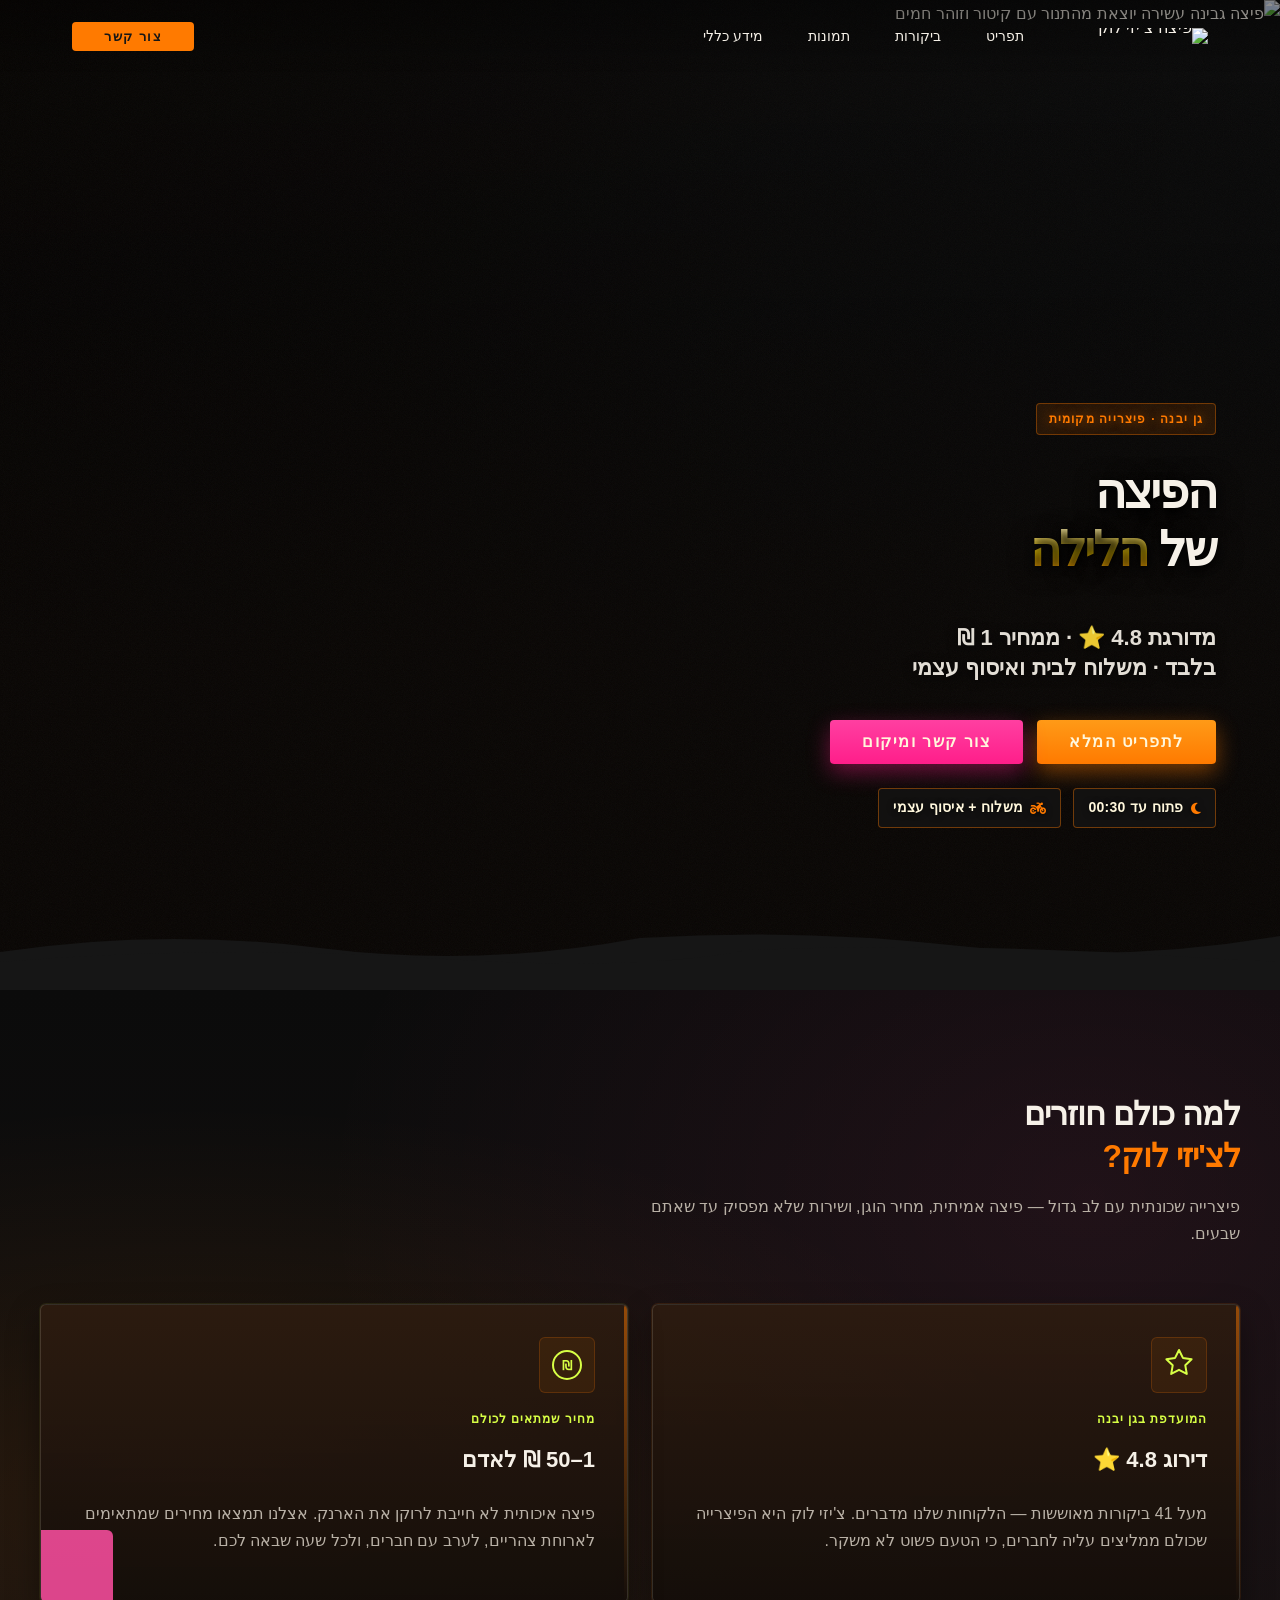
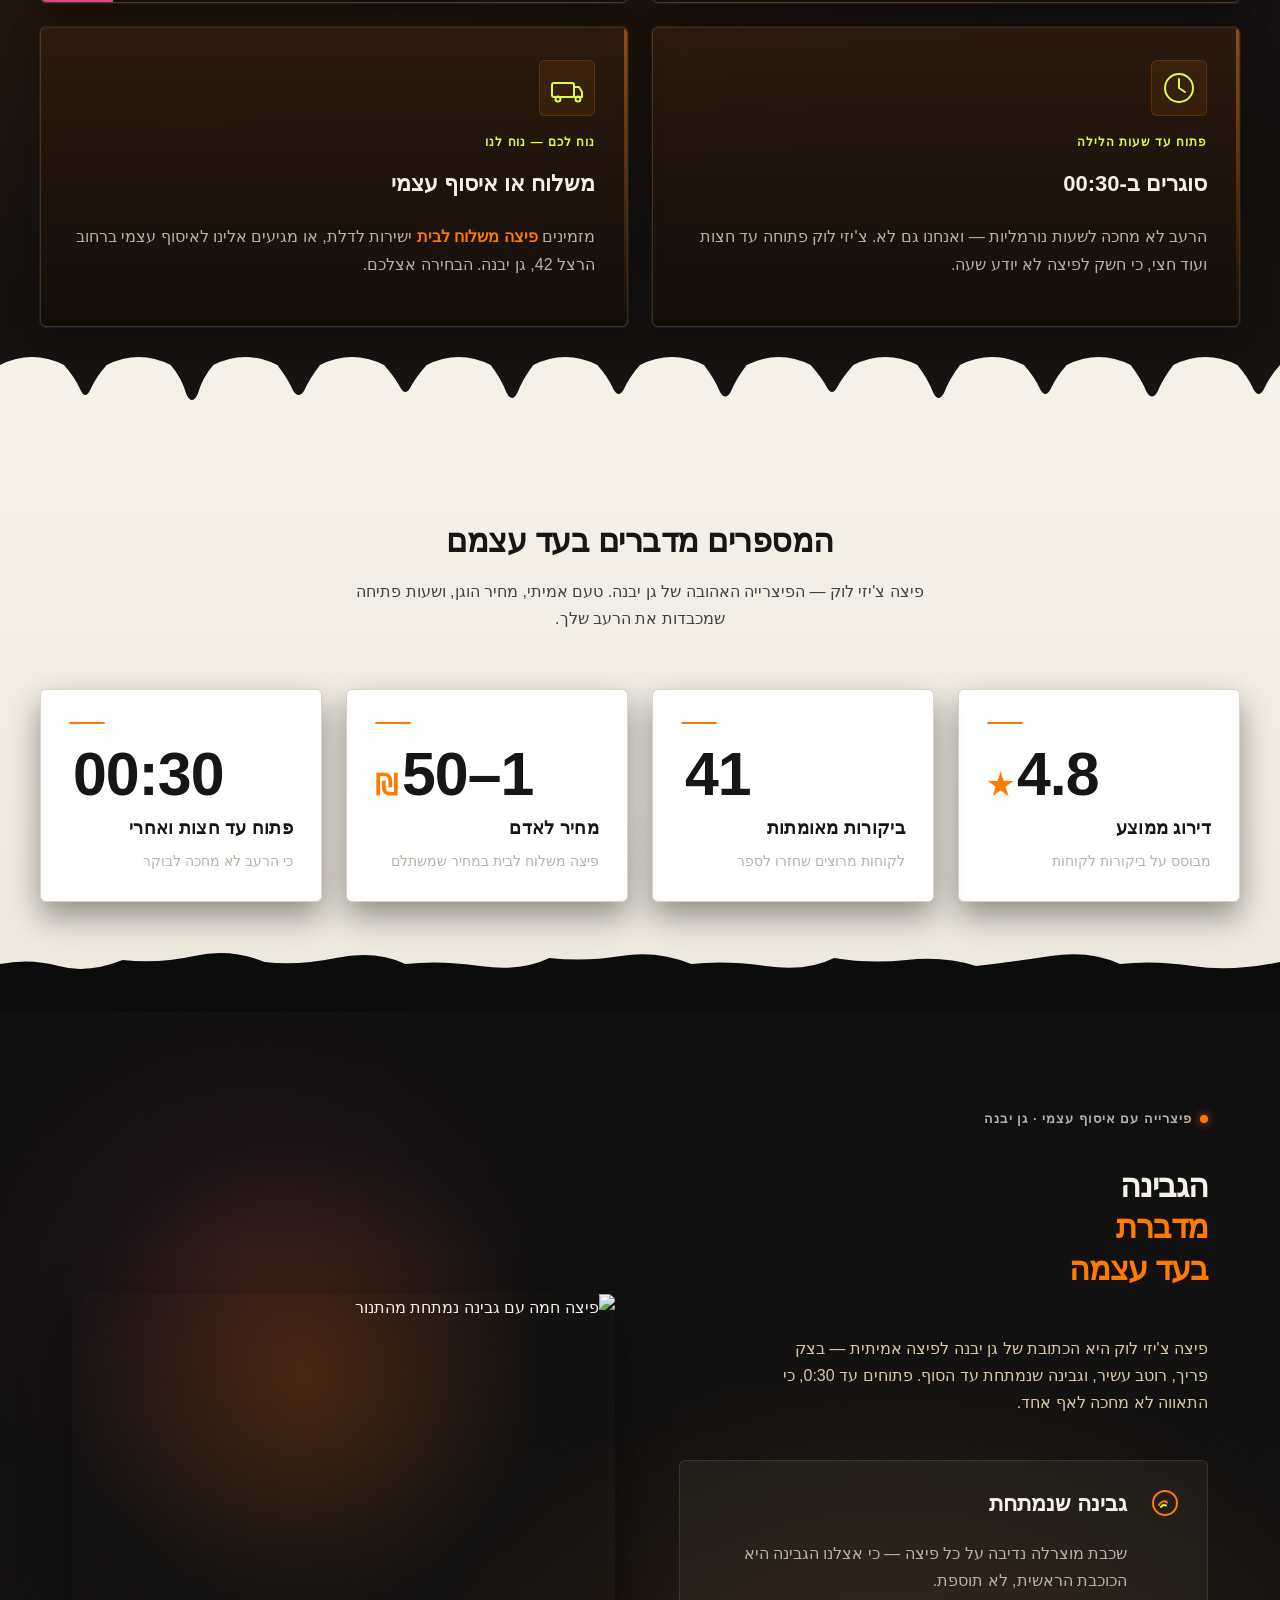
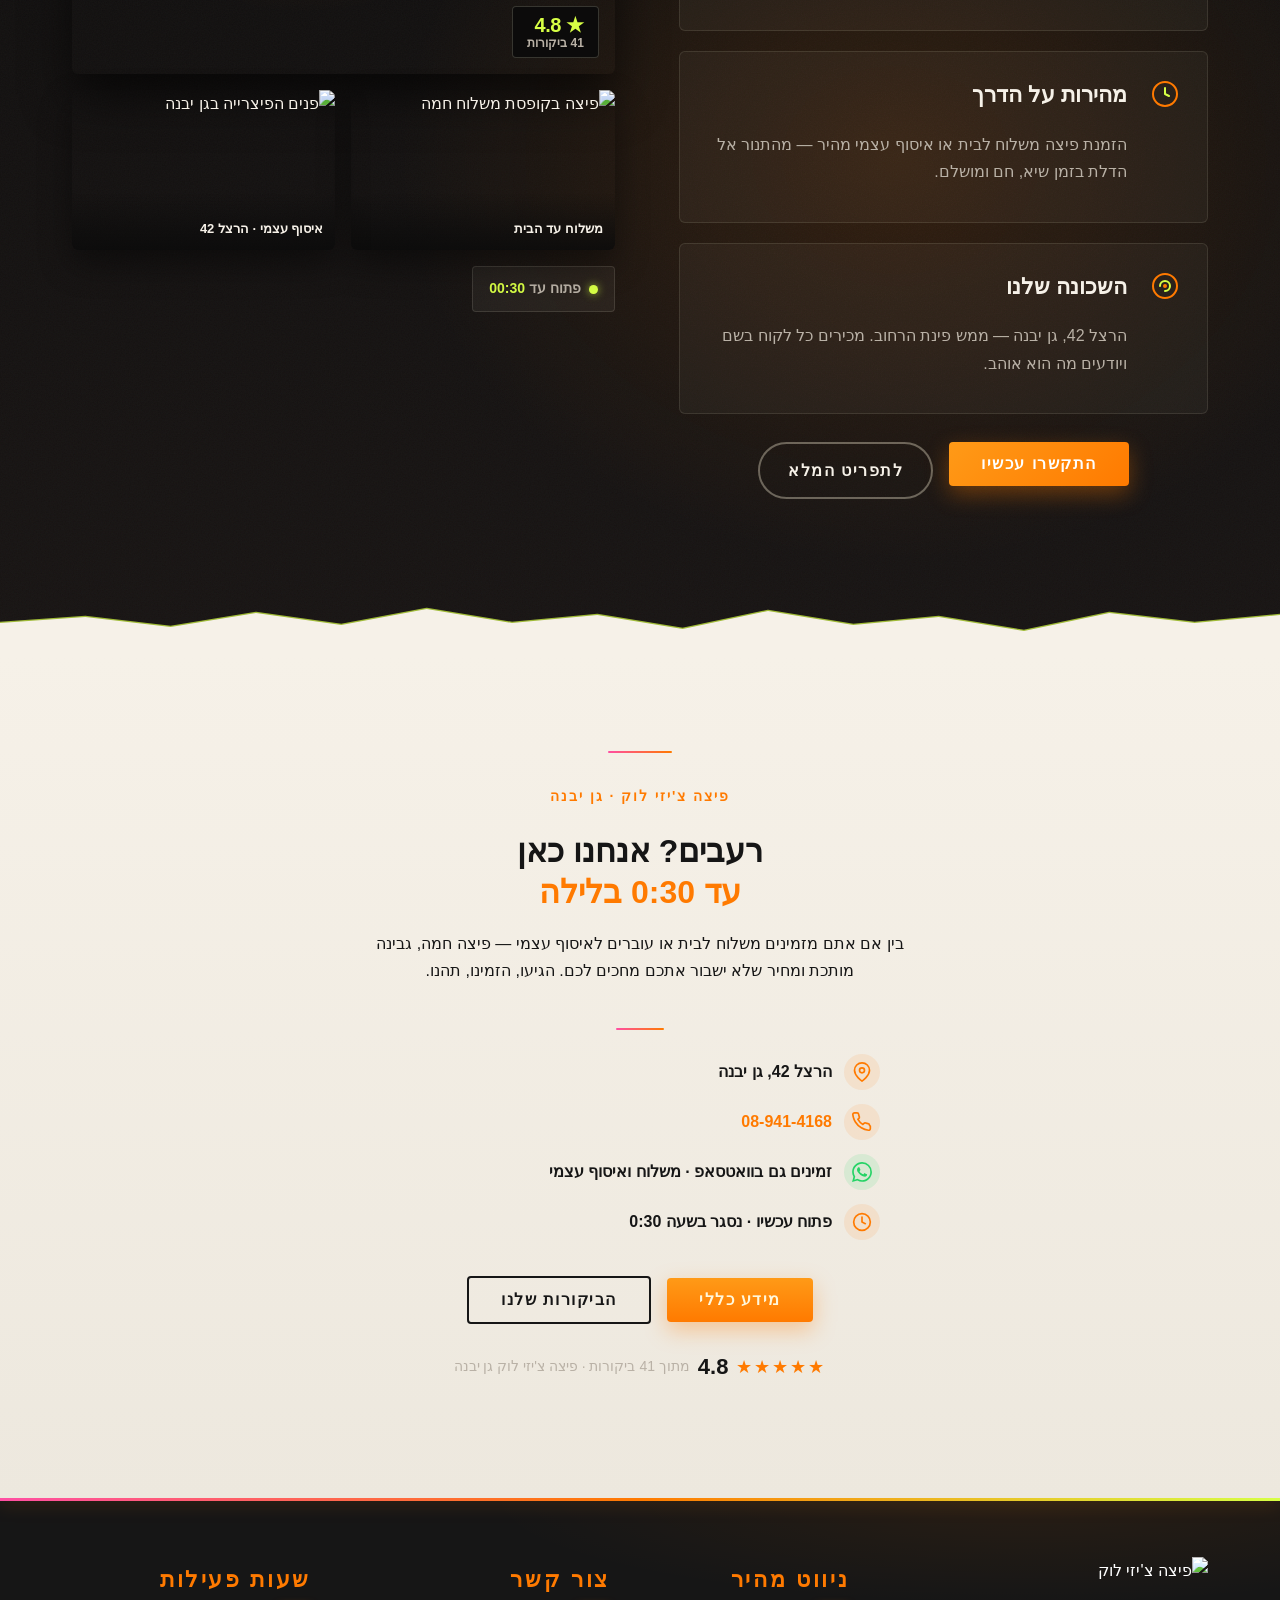
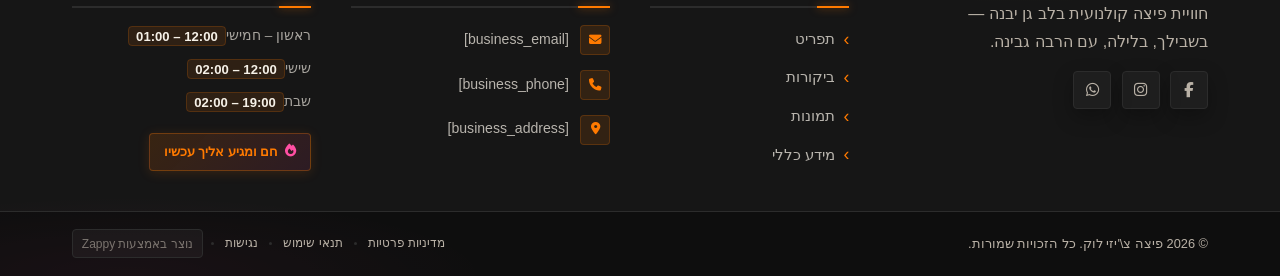
==== commit e454820e: "Background sync: Progressive GitHub Sync" ====
--- a/index.html
+++ b/index.html
@@ -342,7 +342,7 @@
   <div class="nav-container">
     <div class="nav-right-group"><div class="nav-brand">
       <a href="/" class="logo-link">
-        <img src="/assets/business-logo.webp" alt="פיצה צ&#39;יזי לוק" class="logo">
+        <img src="/assets/business-logo.webp" alt="פיצה צ'יזי לוק" class="logo">
       </a>
     </div><ul class="nav-menu" id="navMenu"><li><a href="/menu">תפריט</a></li><li><a href="/reviews">ביקורות</a></li><li><a href="/photos">תמונות</a></li><li><a href="/info">מידע כללי</a></li></ul></div>
 
@@ -992,7 +992,7 @@
   </div>
 </section>
 
-<section class="index-showcase-section" data-layout-spec="סקירה כללית-showcase" dir="rtl">
+<section class="index-showcase-section" data-layout-spec="סקירה כללית-showcase" dir="rtl" id="zappy-section-3">
   <!-- Background texture overlay -->
   <div class="showcase-texture" aria-hidden="true"></div>
 
@@ -1016,7 +1016,7 @@
 
         <div class="showcase-micro-blocks">
 
-          <div class="showcase-micro-item">
+          <div class="showcase-micro-item" data-grid-item-index="0">
             <div class="showcase-micro-icon">
               <svg data-element-type="icon" data-icon-type="svg" width="28" height="28" viewBox="0 0 28 28" fill="none" xmlns="http://www.w3.org/2000/svg" aria-hidden="true">
                 <circle cx="14" cy="14" r="12" stroke="var(--primary)" stroke-width="2"></circle>
@@ -1030,7 +1030,7 @@
             </div>
           </div>
 
-          <div class="showcase-micro-item">
+          <div class="showcase-micro-item" data-grid-item-index="1">
             <div class="showcase-micro-icon">
               <svg data-element-type="icon" data-icon-type="svg" width="28" height="28" viewBox="0 0 28 28" fill="none" xmlns="http://www.w3.org/2000/svg" aria-hidden="true">
                 <circle cx="14" cy="14" r="12" stroke="var(--primary)" stroke-width="2"></circle>
@@ -1043,7 +1043,7 @@
             </div>
           </div>
 
-          <div class="showcase-micro-item">
+          <div class="showcase-micro-item" data-grid-item-index="2">
             <div class="showcase-micro-icon">
               <svg data-element-type="icon" data-icon-type="svg" width="28" height="28" viewBox="0 0 28 28" fill="none" xmlns="http://www.w3.org/2000/svg" aria-hidden="true">
                 <circle cx="14" cy="14" r="12" stroke="var(--primary)" stroke-width="2"></circle>
@@ -1059,9 +1059,9 @@
 
         </div>
 
-        <div class="showcase-cta-row">
-          <a href="tel:08-941-4168" class="btn-primary showcase-btn">התקשרו עכשיו</a>
-          <a href="/menu" class="btn-pill showcase-btn-ghost">לתפריט המלא</a>
+        <div class="showcase-cta-row" style="text-align: center !important; display: flex !important; justify-content: center !important; align-items: flex-start !important; width: 100% !important;">
+          <a href=" 08-941-4168 ‏" class="showcase-btn btn btn-primary" data-element-type="button" data-element-id="btn-1775386945927-ldumxv32x" data-native-element="true" style="outline: currentcolor; border-color: transparent !important; color: rgb(255, 255, 255) !important; background-color: transparent !important; background-image: linear-gradient(135deg, rgb(255, 154, 23), rgb(255, 122, 0)) !important;">התקשרו עכשיו</a>
+          <a href="/menu" class="btn-pill showcase-btn-ghost" data-element-type="button" data-element-id="btn-1775386945927-tbw1r35r5" data-native-element="true">לתפריט המלא</a>
         </div>
 
       </div>
@@ -1070,7 +1070,7 @@
       <div class="showcase-image-col">
 
         <figure class="showcase-img-main">
-          <img data-placeholder="index-showcase-image-1" data-context="Dramatic close-up of a freshly baked pizza slice being lifted from the whole pizza, with long stretchy mozzarella cheese strings pulling away, deep orange crust, vibrant red tomato sauce visible, shot on dark charcoal background with cinematic orange glow lighting, food photography style" width="600" height="420" src="/assets/site-index-showcase-image-1.webp" alt="פיצה חמה עם גבינה נמתחת מהתנור">
+          <img data-placeholder="index-showcase-image-1" data-context="Dramatic close-up of a freshly baked pizza slice being lifted from the whole pizza, with long stretchy mozzarella cheese strings pulling away, deep orange crust, vibrant red tomato sauce visible, shot on dark charcoal background with cinematic orange glow lighting, food photography style" width="600" height="420" src="/assets/site-index-showcase-image-1.webp" alt="פיצה חמה עם גבינה נמתחת מהתנור" data-element-type="image" data-element-id="img-1775386945931-n34kanq82" >
           <div class="showcase-img-badge">
             <span class="showcase-badge-stars">★ 4.8</span>
             <span class="showcase-badge-label">41 ביקורות</span>
@@ -1080,14 +1080,14 @@
         <div class="showcase-img-tiles">
 
           <figure class="showcase-img-tile">
-            <img data-placeholder="index-showcase-image-2" data-context="Top-down overhead shot of a whole round pizza in a cardboard delivery box, steam rising, melted cheese glistening under warm light, dark moody background, late-night food delivery atmosphere, cinematic food photography" width="280" height="200" src="/assets/site-index-showcase-image-2.webp" alt="פיצה בקופסת משלוח חמה">
+            <img data-placeholder="index-showcase-image-2" data-context="Top-down overhead shot of a whole round pizza in a cardboard delivery box, steam rising, melted cheese glistening under warm light, dark moody background, late-night food delivery atmosphere, cinematic food photography" width="280" height="200" src="/assets/site-index-showcase-image-2.webp" alt="פיצה בקופסת משלוח חמה" data-element-type="image" data-element-id="img-1775386945931-rti8r1yj8" >
             <div class="showcase-tile-overlay">
               <span>משלוח עד הבית</span>
             </div>
           </figure>
 
           <figure class="showcase-img-tile">
-            <img data-placeholder="index-showcase-image-3" data-context="Interior shot of a cozy Israeli pizzeria counter at night, warm orange lighting, pizza boxes stacked, friendly staff visible in background, Gan Yavne neighborhood pizzeria atmosphere, inviting and casual" width="280" height="200" src="/assets/site-index-showcase-image-3.webp" alt="פנים הפיצרייה בגן יבנה">
+            <img data-placeholder="index-showcase-image-3" data-context="Interior shot of a cozy Israeli pizzeria counter at night, warm orange lighting, pizza boxes stacked, friendly staff visible in background, Gan Yavne neighborhood pizzeria atmosphere, inviting and casual" width="280" height="200" src="/assets/site-index-showcase-image-3.webp" alt="פנים הפיצרייה בגן יבנה" data-element-type="image" data-element-id="img-1775386945931-74esib8za" >
             <div class="showcase-tile-overlay">
               <span>איסוף עצמי · הרצל 42</span>
             </div>
@@ -1182,7 +1182,7 @@
       <!-- Column 1: Company Info -->
       <div class="footer-col footer-col--brand">
         <div class="footer-logo-wrap">
-          <img src="/assets/business-logo.webp" alt="פיצה צ&#39;יזי לוק" class="logo">
+          <img src="/assets/business-logo.webp" alt="פיצה צ'יזי לוק" class="logo">
         </div>
         <p class="footer-tagline">חוויית פיצה קולנועית בלב גן יבנה — בשבילך, בלילה, עם הרבה גבינה.</p>
         <div class="footer-social">
